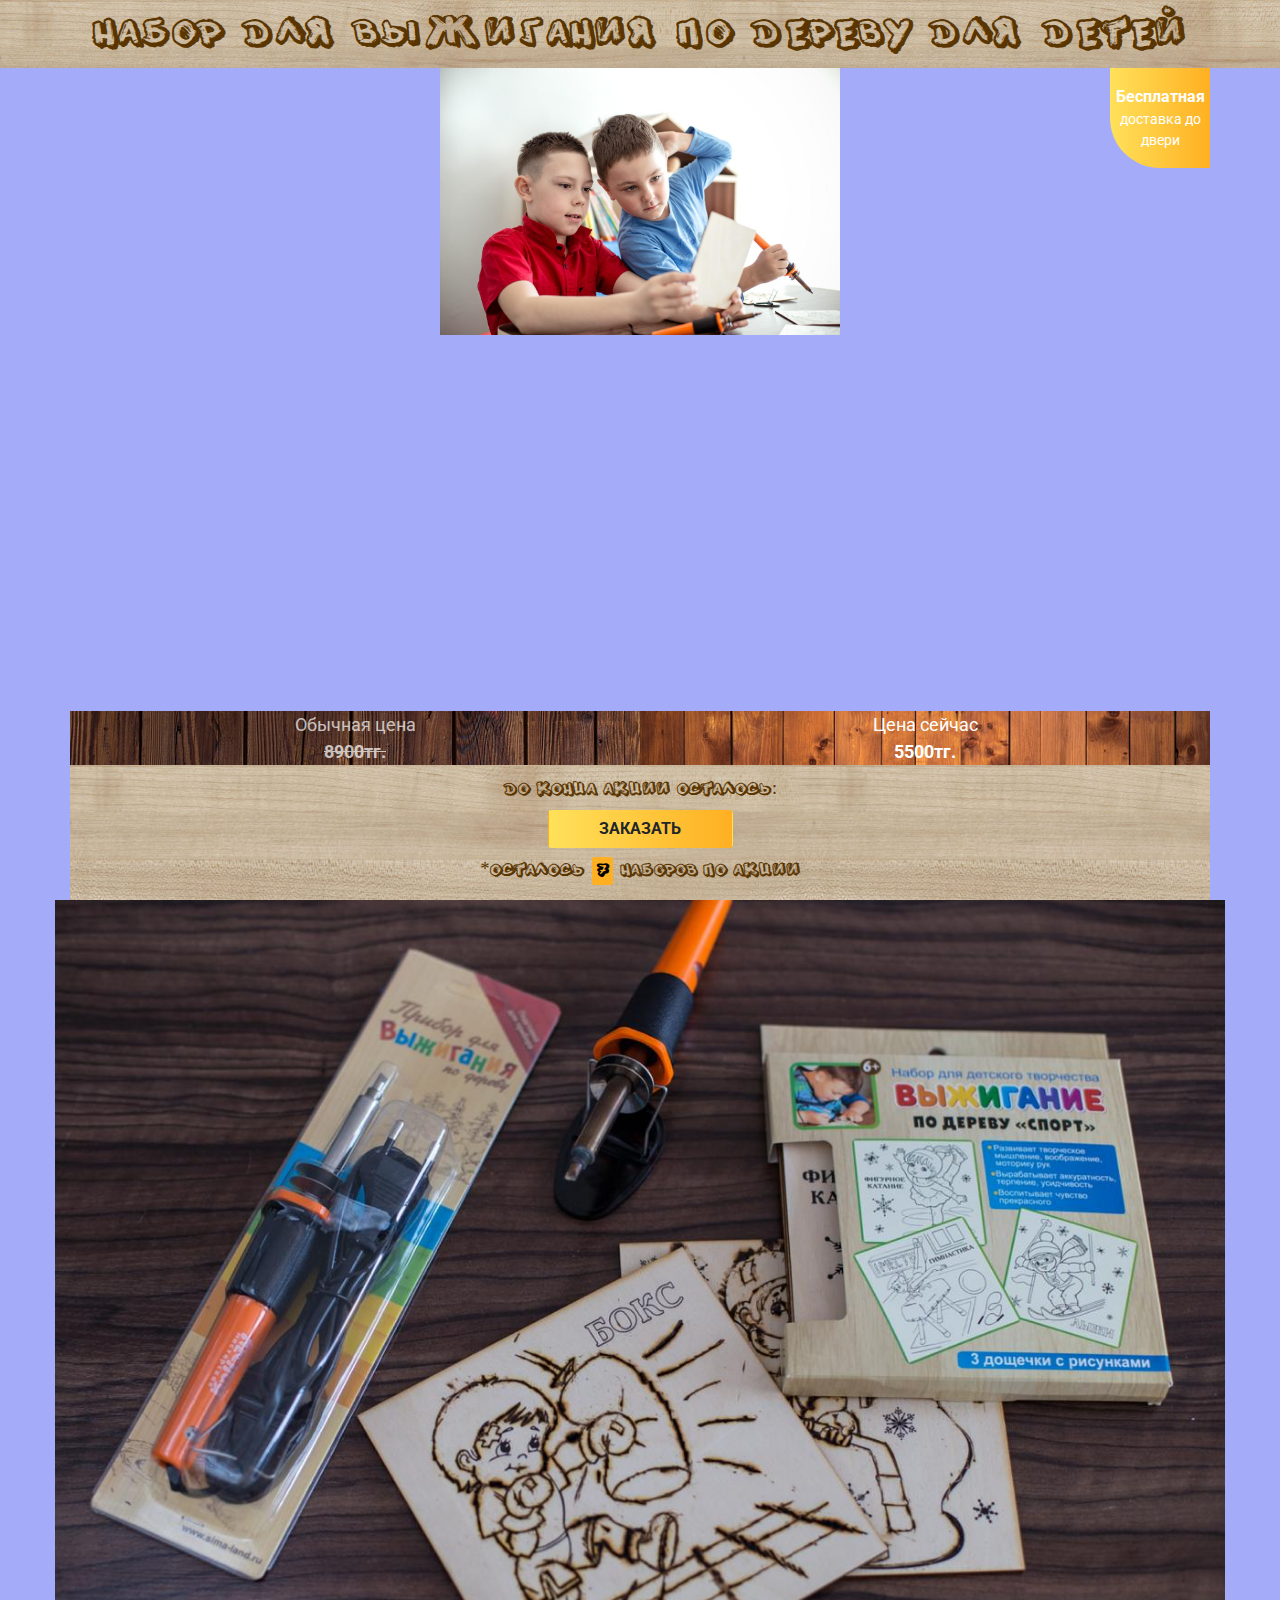
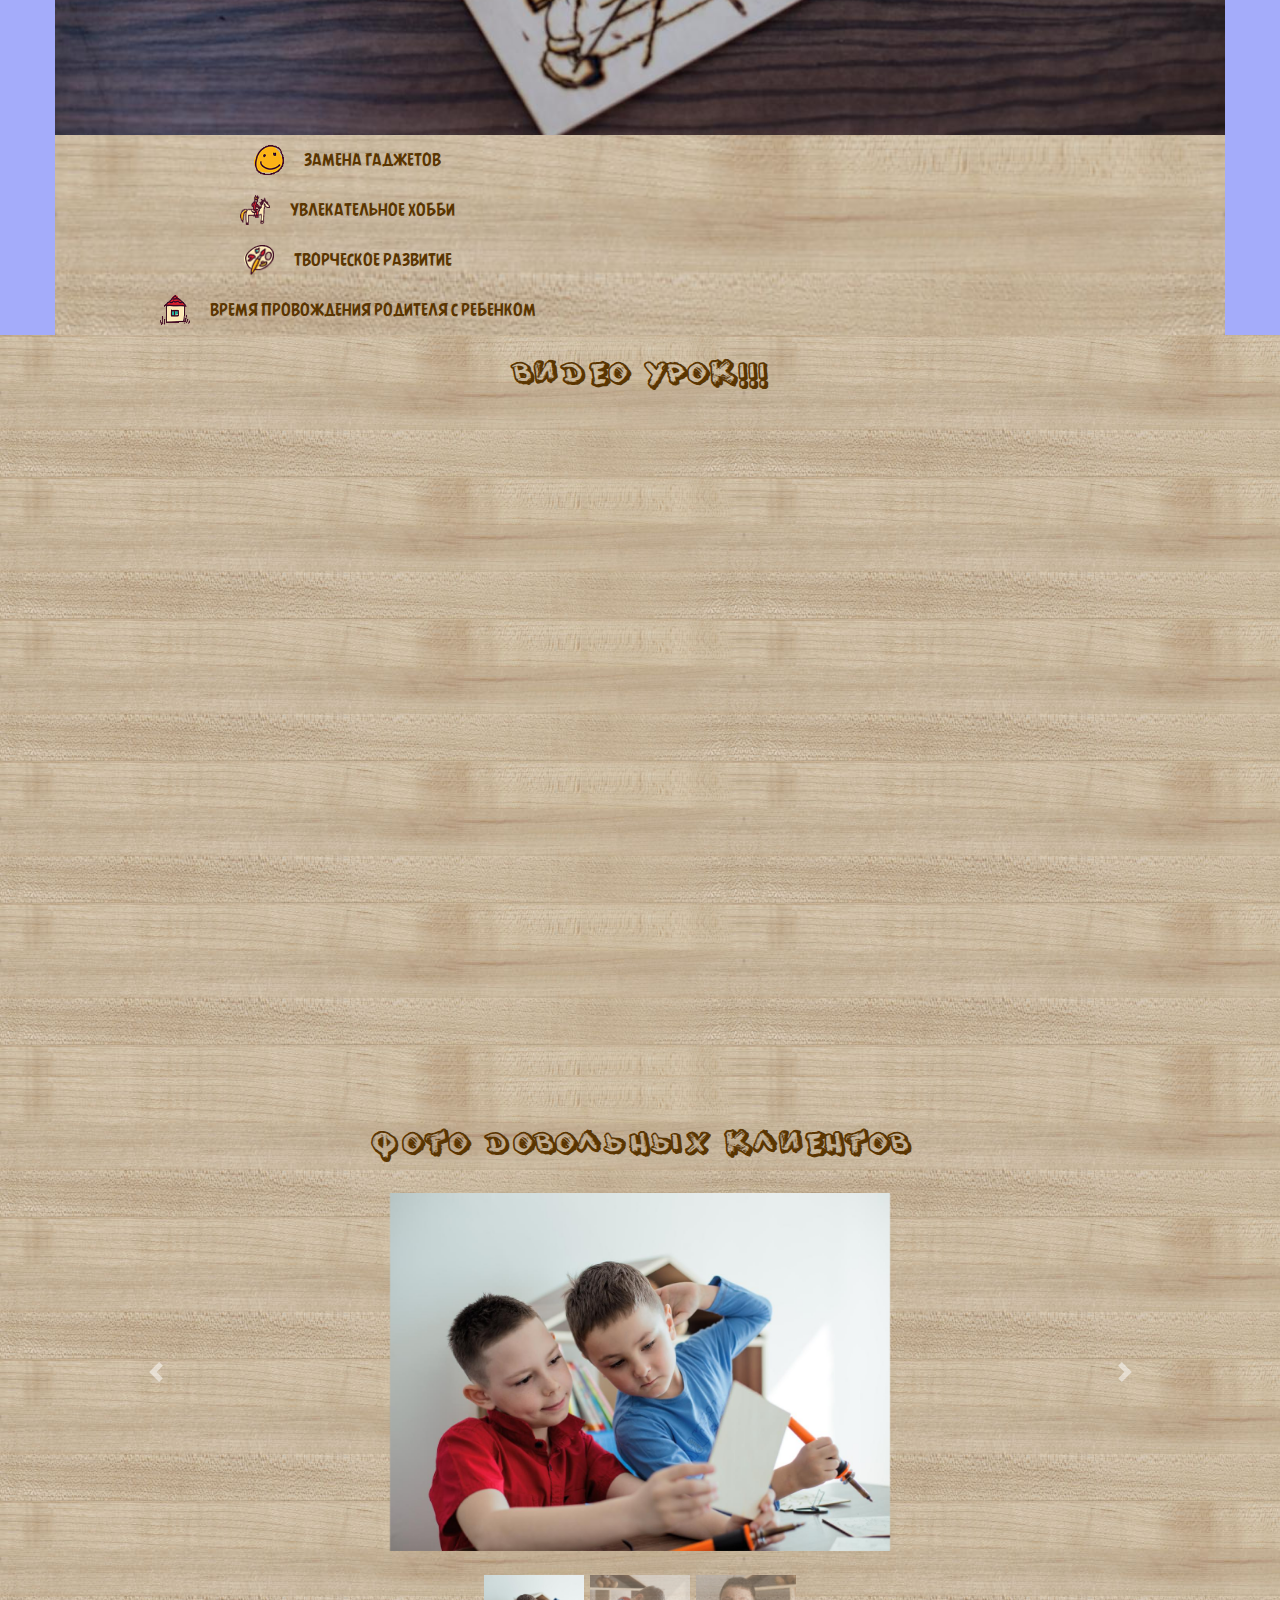
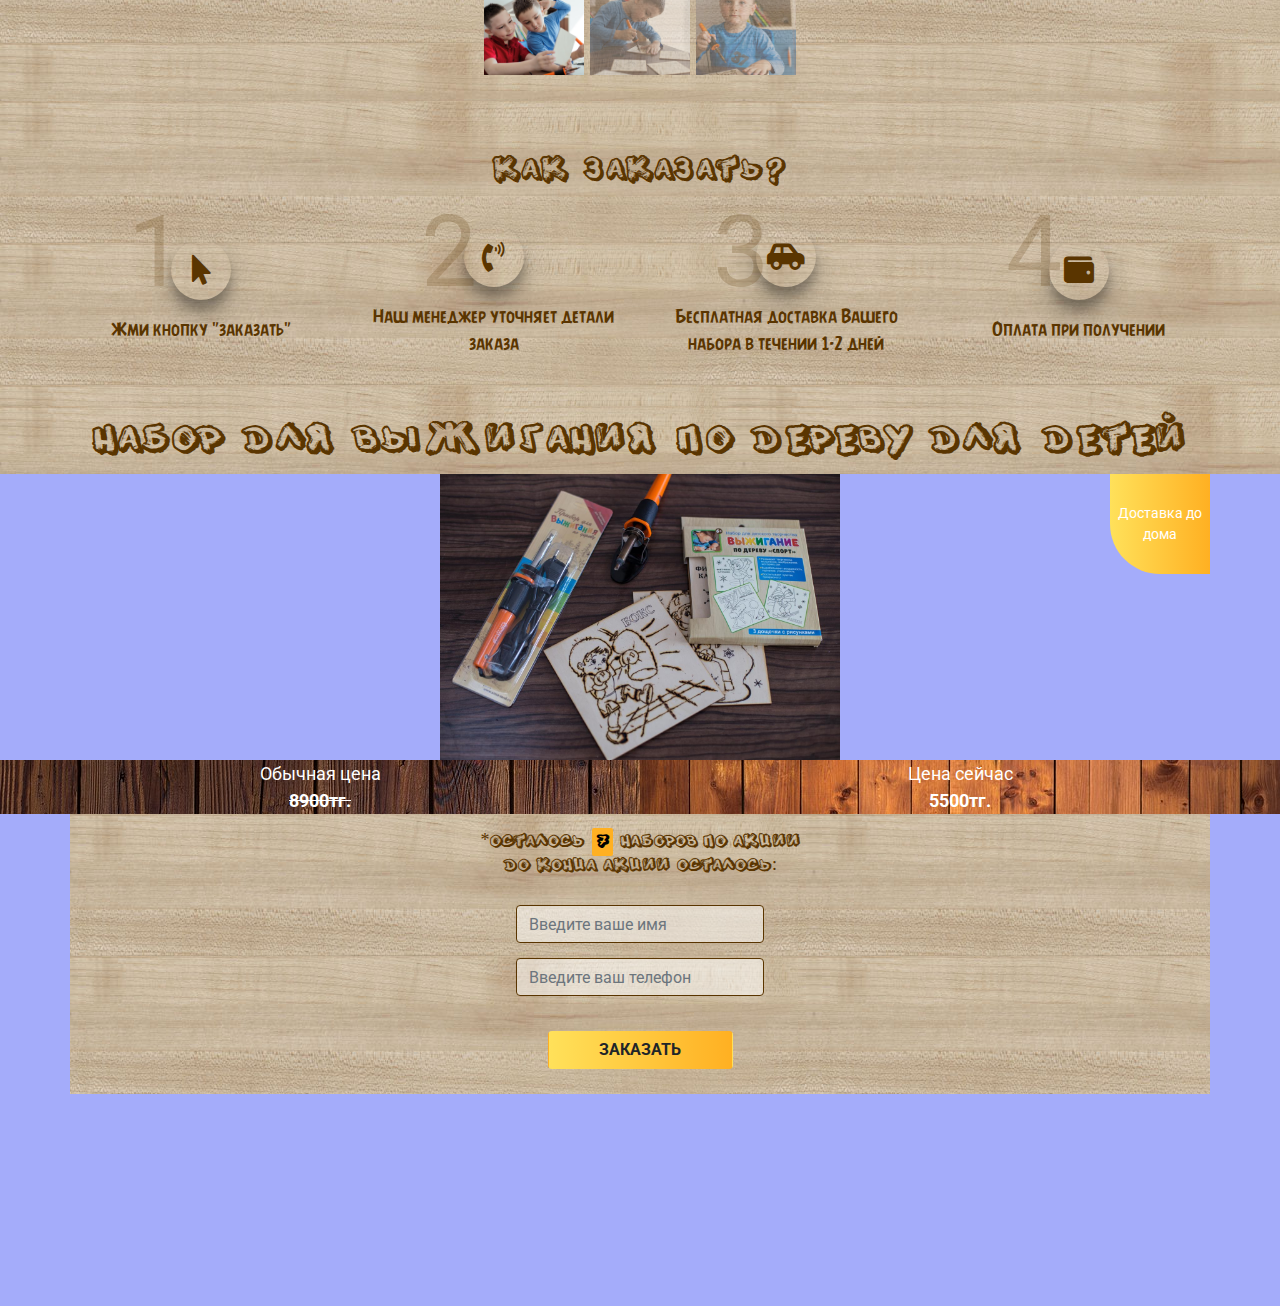
==== index.html @ 4d31683a "Изменил обратно фон" ====
<!DOCTYPE html>
<html lang="ru">
<head>
  <meta charset="UTF-8">
  <meta name="viewport" content="width=device-width, initial-scale=1.0, shrink-to-fit=no">
  <meta http-equiv="X-UA-Compatible" content="ie=edge">
  <link href="https://fonts.googleapis.com/css?family=Roboto:300,400,700" rel="stylesheet">
  <link rel="stylesheet" href="css/main.css">
  <title>Детские игрушки</title>
</head>
<body>

  <header class="header">
    <div class="header__title">
      <div class="container">
        <div class="col-sm-12 text-center">
          <h1>Набор для выжигания по дереву для детей</h1>
        </div>
      </div>
    </div>
    <div class="container">
      <div class="pic">
        <div class="pic__free">
          <p><span>Бесплатная</span> доставка до двери</p>
        </div>
        <img src="img/pic-2.jpg" class="img-fluid" alt="Детский набор">
      </div>
    </div>
    <div class="prices">
      <div class="container">
        <div class="header__benefit">
            <div class="prices__link col-sm-6 text-center prices__link-left">
              <p>Обычная цена</p>
              <p><span><s>8900тг.</s></span></p>
            </div>
            <div class="prices__link col-sm-6 text-center">
              <p>Цена сейчас</p>
              <p><span class="price-now">5500тг.</span></p>
            </div>
        </div>
        <div class="time__content text-center">
          <h3>До конца акции осталось:</h3>
          <div class="row time__block justify-content-center">
            <script src="//megatimer.ru/get/a1a981479dd5ff5a64af9076802deb30.js"></script>
          </div>
          <a href="#" data-value="sell" class="btn col-8 col-lg-2">Заказать</a>
          <p>*осталось <span>7</span> наборов по акции</p>
        </div>
      </div>
    </div>
  </header>
  <section class="benefit">
    <div class="container">
      <div class="row">
        <div class="benefit__title">
          <img src="img/pic-1.jpg" class="img-fluid" alt="Детский набор">
        </div>
        <div class="benefit__bg">
          <div class="col-md-6 col-sm-12 benefit_text benefit_text_1">
            <i><img src="img/benefit-1.png" alt=""></i>
            <p>Замена гаджетов</p>
          </div>
          <div class="col-md-6 col-sm-12 benefit_text benefit_text_2">
            <i><img src="img/benefit-2.png" alt=""></i>
            <p>Увлекательное хобби</p>
          </div>
          <div class="col-md-6 col-sm-12 benefit_text benefit_text_3">
            <i><img src="img/benefit-3.png" alt=""></i>
            <p>Творческое развитие</p>
          </div>
          <div class="col-md-6 col-sm-12 benefit_text benefit_text_4">
            <i><img src="img/benefit-4.png" alt=""></i>
            <p>Время провождения родителя с ребенком</p>
          </div>
        </div>
      </div>
    </div>
  </section>
  <section class="video">
    <div class="video__title">
      <h2>Видео урок!!!</h2>
    </div>
    <div class="container">
      <div class="embed-responsive embed-responsive-16by9">
        <iframe class="embed-responsive-item" src="https://www.youtube.com/embed/i0J6QUHGRAM" frameborder="0" allow="accelerometer; autoplay; encrypted-media; gyroscope; picture-in-picture" allowfullscreen></iframe>
      </div>
    </div>
  </section>
  <section class="slider">
    <div class="slider__title">
      <h2>Фото довольных клиентов</h2>
    </div>
    <div class="container">
      <div id="carouselExampleIndicators" class="carousel slide" data-ride="carousel">
        <ol class="carousel-indicators">
          <li data-target="#carouselExampleIndicators" data-slide-to="0" class="active"></li>
          <li data-target="#carouselExampleIndicators" data-slide-to="1"></li>
          <li data-target="#carouselExampleIndicators" data-slide-to="2"></li>
        </ol>
        <div class="carousel-inner">
          <div class="carousel-item active">
            <img class="d-block" src="img/pic-3.jpg" alt="First slide">
          </div>
          <div class="carousel-item">
            <img class="d-block" src="img/pic-4.jpg" alt="Second slide">
          </div>
          <div class="carousel-item">
            <img class="d-block" src="img/pic-5.jpg" alt="Third slide">
          </div>
        </div>
        <a class="carousel-control-prev" href="#carouselExampleIndicators" role="button" data-slide="prev">
          <span class="carousel-control-prev-icon" aria-hidden="true"></span>
          <span class="sr-only">Previous</span>
        </a>
        <a class="carousel-control-next" href="#carouselExampleIndicators" role="button" data-slide="next">
          <span class="carousel-control-next-icon" aria-hidden="true"></span>
          <span class="sr-only">Next</span>
        </a>
      </div>
    </div>
  </section>

  <section class="detail">
    <div class="container text-center">
      <h2>Как заказать?</h2>
      <div class="row">
        <div class="col-md-3 col-6 detail__content">
          <span>1</span>
          <i class="fas fa-mouse-pointer"></i>
          <p>Жми кнопку "заказать"</p>
        </div>
        <div class="col-md-3 col-6 detail__content">
          <span>2</span>
          <i class="fas fa-phone-volume"></i>
          <p>Наш менеджер уточняет детали заказа</p>
        </div>
        <div class="col-md-3 col-6 detail__content">
          <span>3</span>
          <i class="fas fa-car-side"></i>
          <p>Бесплатная доставка Вашего набора в течении 1-2 дней</p>
        </div>
        <div class="col-md-3 col-6 detail__content">
          <span>4</span>
          <i class="fas fa-wallet"></i>
          <p>Оплата при получении</p>
        </div>
      </div>
    </div>
  </section>
  <header class="header header_middle">
    <div class="header__title">
      <div class="container">
        <div class="col-sm-12 text-center">
          <h1>Набор для выжигания по дереву для детей</h1>
        </div>
      </div>
    </div>
    <div class="container">
      <div class="pic">
        <div class="pic__free">
          <p>Доставка до дома</p>
        </div>
        <img src="img/pic-1.jpg" class="img-fluid" alt="Детский набор">
      </div>
    </div>
    <div class="header__benefit">
        <div class="prices__link col-sm-6 text-center">
          <p>Обычная цена</p>
          <p><span><s>8900тг.</s></span></p>
        </div>
        <div class="prices__link col-sm-6 text-center">
          <p>Цена сейчас</p>
          <p><span>5500тг.</span></p>
        </div>
    </div>
    <div id="sell" class="container">
      <div class="time__content text-center">
        <p>*осталось <span>7</span> наборов по акции</p>
        <h3>До конца акции осталось:</h3>
        <div class="row time__block justify-content-center">
          <script src="//megatimer.ru/get/a1a981479dd5ff5a64af9076802deb30.js"></script>
        </div>
        <form>
          <div class="form">
            <div class="col-md-3">
              <input type="text" class="form-control" placeholder="Введите ваше имя">
            </div>
            <div class="col-md-3">
              <input type="phone" class="form-control" placeholder="Введите ваш телефон">
            </div>
          </div>
        </form>
        <a href="#" class="btn col-8 col-lg-2">Заказать</a>
      </div>
    </div>
  </header>

<script src="js/jquery.min.js"></script>
<script src="js/bootstrap.min.js"></script>
<script src="js/myjs.js"></script>
<script src="js/animate.js"></script>
</body>
</html>
---- css/main.css ----
.fa,
.fas,
.far,
.fal,
.fab {
  -moz-osx-font-smoothing: grayscale;
  -webkit-font-smoothing: antialiased;
  display: inline-block;
  font-style: normal;
  font-variant: normal;
  text-rendering: auto;
  line-height: 1; }

.fa-lg {
  font-size: 1.33333em;
  line-height: 0.75em;
  vertical-align: -.0667em; }

.fa-xs {
  font-size: .75em; }

.fa-sm {
  font-size: .875em; }

.fa-1x {
  font-size: 1em; }

.fa-2x {
  font-size: 2em; }

.fa-3x {
  font-size: 3em; }

.fa-4x {
  font-size: 4em; }

.fa-5x {
  font-size: 5em; }

.fa-6x {
  font-size: 6em; }

.fa-7x {
  font-size: 7em; }

.fa-8x {
  font-size: 8em; }

.fa-9x {
  font-size: 9em; }

.fa-10x {
  font-size: 10em; }

.fa-fw {
  text-align: center;
  width: 1.25em; }

.fa-ul {
  list-style-type: none;
  margin-left: 2.5em;
  padding-left: 0; }
  .fa-ul > li {
    position: relative; }

.fa-li {
  left: -2em;
  position: absolute;
  text-align: center;
  width: 2em;
  line-height: inherit; }

.fa-border {
  border: solid 0.08em #eee;
  border-radius: .1em;
  padding: .2em .25em .15em; }

.fa-pull-left {
  float: left; }

.fa-pull-right {
  float: right; }

.fa.fa-pull-left,
.fas.fa-pull-left,
.far.fa-pull-left,
.fal.fa-pull-left,
.fab.fa-pull-left {
  margin-right: .3em; }

.fa.fa-pull-right,
.fas.fa-pull-right,
.far.fa-pull-right,
.fal.fa-pull-right,
.fab.fa-pull-right {
  margin-left: .3em; }

.fa-spin {
  -webkit-animation: fa-spin 2s infinite linear;
  animation: fa-spin 2s infinite linear; }

.fa-pulse {
  -webkit-animation: fa-spin 1s infinite steps(8);
  animation: fa-spin 1s infinite steps(8); }

@-webkit-keyframes fa-spin {
  0% {
    -webkit-transform: rotate(0deg);
    transform: rotate(0deg); }
  100% {
    -webkit-transform: rotate(360deg);
    transform: rotate(360deg); } }

@keyframes fa-spin {
  0% {
    -webkit-transform: rotate(0deg);
    transform: rotate(0deg); }
  100% {
    -webkit-transform: rotate(360deg);
    transform: rotate(360deg); } }

.fa-rotate-90 {
  -ms-filter: "progid:DXImageTransform.Microsoft.BasicImage(rotation=1)";
  -webkit-transform: rotate(90deg);
  -ms-transform: rotate(90deg);
  transform: rotate(90deg); }

.fa-rotate-180 {
  -ms-filter: "progid:DXImageTransform.Microsoft.BasicImage(rotation=2)";
  -webkit-transform: rotate(180deg);
  -ms-transform: rotate(180deg);
  transform: rotate(180deg); }

.fa-rotate-270 {
  -ms-filter: "progid:DXImageTransform.Microsoft.BasicImage(rotation=3)";
  -webkit-transform: rotate(270deg);
  -ms-transform: rotate(270deg);
  transform: rotate(270deg); }

.fa-flip-horizontal {
  -ms-filter: "progid:DXImageTransform.Microsoft.BasicImage(rotation=0, mirror=1)";
  -webkit-transform: scale(-1, 1);
  -ms-transform: scale(-1, 1);
  transform: scale(-1, 1); }

.fa-flip-vertical {
  -ms-filter: "progid:DXImageTransform.Microsoft.BasicImage(rotation=2, mirror=1)";
  -webkit-transform: scale(1, -1);
  -ms-transform: scale(1, -1);
  transform: scale(1, -1); }

.fa-flip-horizontal.fa-flip-vertical {
  -ms-filter: "progid:DXImageTransform.Microsoft.BasicImage(rotation=2, mirror=1)";
  -webkit-transform: scale(-1, -1);
  -ms-transform: scale(-1, -1);
  transform: scale(-1, -1); }

:root .fa-rotate-90,
:root .fa-rotate-180,
:root .fa-rotate-270,
:root .fa-flip-horizontal,
:root .fa-flip-vertical {
  -webkit-filter: none;
  filter: none; }

.fa-stack {
  display: inline-block;
  height: 2em;
  line-height: 2em;
  position: relative;
  vertical-align: middle;
  width: 2.5em; }

.fa-stack-1x,
.fa-stack-2x {
  left: 0;
  position: absolute;
  text-align: center;
  width: 100%; }

.fa-stack-1x {
  line-height: inherit; }

.fa-stack-2x {
  font-size: 2em; }

.fa-inverse {
  color: #fff; }

/* Font Awesome uses the Unicode Private Use Area (PUA) to ensure screen
readers do not read off random characters that represent icons */
.fa-500px:before {
  content: "\f26e"; }

.fa-accessible-icon:before {
  content: "\f368"; }

.fa-accusoft:before {
  content: "\f369"; }

.fa-acquisitions-incorporated:before {
  content: "\f6af"; }

.fa-ad:before {
  content: "\f641"; }

.fa-address-book:before {
  content: "\f2b9"; }

.fa-address-card:before {
  content: "\f2bb"; }

.fa-adjust:before {
  content: "\f042"; }

.fa-adn:before {
  content: "\f170"; }

.fa-adobe:before {
  content: "\f778"; }

.fa-adversal:before {
  content: "\f36a"; }

.fa-affiliatetheme:before {
  content: "\f36b"; }

.fa-air-freshener:before {
  content: "\f5d0"; }

.fa-algolia:before {
  content: "\f36c"; }

.fa-align-center:before {
  content: "\f037"; }

.fa-align-justify:before {
  content: "\f039"; }

.fa-align-left:before {
  content: "\f036"; }

.fa-align-right:before {
  content: "\f038"; }

.fa-alipay:before {
  content: "\f642"; }

.fa-allergies:before {
  content: "\f461"; }

.fa-amazon:before {
  content: "\f270"; }

.fa-amazon-pay:before {
  content: "\f42c"; }

.fa-ambulance:before {
  content: "\f0f9"; }

.fa-american-sign-language-interpreting:before {
  content: "\f2a3"; }

.fa-amilia:before {
  content: "\f36d"; }

.fa-anchor:before {
  content: "\f13d"; }

.fa-android:before {
  content: "\f17b"; }

.fa-angellist:before {
  content: "\f209"; }

.fa-angle-double-down:before {
  content: "\f103"; }

.fa-angle-double-left:before {
  content: "\f100"; }

.fa-angle-double-right:before {
  content: "\f101"; }

.fa-angle-double-up:before {
  content: "\f102"; }

.fa-angle-down:before {
  content: "\f107"; }

.fa-angle-left:before {
  content: "\f104"; }

.fa-angle-right:before {
  content: "\f105"; }

.fa-angle-up:before {
  content: "\f106"; }

.fa-angry:before {
  content: "\f556"; }

.fa-angrycreative:before {
  content: "\f36e"; }

.fa-angular:before {
  content: "\f420"; }

.fa-ankh:before {
  content: "\f644"; }

.fa-app-store:before {
  content: "\f36f"; }

.fa-app-store-ios:before {
  content: "\f370"; }

.fa-apper:before {
  content: "\f371"; }

.fa-apple:before {
  content: "\f179"; }

.fa-apple-alt:before {
  content: "\f5d1"; }

.fa-apple-pay:before {
  content: "\f415"; }

.fa-archive:before {
  content: "\f187"; }

.fa-archway:before {
  content: "\f557"; }

.fa-arrow-alt-circle-down:before {
  content: "\f358"; }

.fa-arrow-alt-circle-left:before {
  content: "\f359"; }

.fa-arrow-alt-circle-right:before {
  content: "\f35a"; }

.fa-arrow-alt-circle-up:before {
  content: "\f35b"; }

.fa-arrow-circle-down:before {
  content: "\f0ab"; }

.fa-arrow-circle-left:before {
  content: "\f0a8"; }

.fa-arrow-circle-right:before {
  content: "\f0a9"; }

.fa-arrow-circle-up:before {
  content: "\f0aa"; }

.fa-arrow-down:before {
  content: "\f063"; }

.fa-arrow-left:before {
  content: "\f060"; }

.fa-arrow-right:before {
  content: "\f061"; }

.fa-arrow-up:before {
  content: "\f062"; }

.fa-arrows-alt:before {
  content: "\f0b2"; }

.fa-arrows-alt-h:before {
  content: "\f337"; }

.fa-arrows-alt-v:before {
  content: "\f338"; }

.fa-artstation:before {
  content: "\f77a"; }

.fa-assistive-listening-systems:before {
  content: "\f2a2"; }

.fa-asterisk:before {
  content: "\f069"; }

.fa-asymmetrik:before {
  content: "\f372"; }

.fa-at:before {
  content: "\f1fa"; }

.fa-atlas:before {
  content: "\f558"; }

.fa-atlassian:before {
  content: "\f77b"; }

.fa-atom:before {
  content: "\f5d2"; }

.fa-audible:before {
  content: "\f373"; }

.fa-audio-description:before {
  content: "\f29e"; }

.fa-autoprefixer:before {
  content: "\f41c"; }

.fa-avianex:before {
  content: "\f374"; }

.fa-aviato:before {
  content: "\f421"; }

.fa-award:before {
  content: "\f559"; }

.fa-aws:before {
  content: "\f375"; }

.fa-baby:before {
  content: "\f77c"; }

.fa-baby-carriage:before {
  content: "\f77d"; }

.fa-backspace:before {
  content: "\f55a"; }

.fa-backward:before {
  content: "\f04a"; }

.fa-balance-scale:before {
  content: "\f24e"; }

.fa-ban:before {
  content: "\f05e"; }

.fa-band-aid:before {
  content: "\f462"; }

.fa-bandcamp:before {
  content: "\f2d5"; }

.fa-barcode:before {
  content: "\f02a"; }

.fa-bars:before {
  content: "\f0c9"; }

.fa-baseball-ball:before {
  content: "\f433"; }

.fa-basketball-ball:before {
  content: "\f434"; }

.fa-bath:before {
  content: "\f2cd"; }

.fa-battery-empty:before {
  content: "\f244"; }

.fa-battery-full:before {
  content: "\f240"; }

.fa-battery-half:before {
  content: "\f242"; }

.fa-battery-quarter:before {
  content: "\f243"; }

.fa-battery-three-quarters:before {
  content: "\f241"; }

.fa-bed:before {
  content: "\f236"; }

.fa-beer:before {
  content: "\f0fc"; }

.fa-behance:before {
  content: "\f1b4"; }

.fa-behance-square:before {
  content: "\f1b5"; }

.fa-bell:before {
  content: "\f0f3"; }

.fa-bell-slash:before {
  content: "\f1f6"; }

.fa-bezier-curve:before {
  content: "\f55b"; }

.fa-bible:before {
  content: "\f647"; }

.fa-bicycle:before {
  content: "\f206"; }

.fa-bimobject:before {
  content: "\f378"; }

.fa-binoculars:before {
  content: "\f1e5"; }

.fa-biohazard:before {
  content: "\f780"; }

.fa-birthday-cake:before {
  content: "\f1fd"; }

.fa-bitbucket:before {
  content: "\f171"; }

.fa-bitcoin:before {
  content: "\f379"; }

.fa-bity:before {
  content: "\f37a"; }

.fa-black-tie:before {
  content: "\f27e"; }

.fa-blackberry:before {
  content: "\f37b"; }

.fa-blender:before {
  content: "\f517"; }

.fa-blender-phone:before {
  content: "\f6b6"; }

.fa-blind:before {
  content: "\f29d"; }

.fa-blog:before {
  content: "\f781"; }

.fa-blogger:before {
  content: "\f37c"; }

.fa-blogger-b:before {
  content: "\f37d"; }

.fa-bluetooth:before {
  content: "\f293"; }

.fa-bluetooth-b:before {
  content: "\f294"; }

.fa-bold:before {
  content: "\f032"; }

.fa-bolt:before {
  content: "\f0e7"; }

.fa-bomb:before {
  content: "\f1e2"; }

.fa-bone:before {
  content: "\f5d7"; }

.fa-bong:before {
  content: "\f55c"; }

.fa-book:before {
  content: "\f02d"; }

.fa-book-dead:before {
  content: "\f6b7"; }

.fa-book-open:before {
  content: "\f518"; }

.fa-book-reader:before {
  content: "\f5da"; }

.fa-bookmark:before {
  content: "\f02e"; }

.fa-bowling-ball:before {
  content: "\f436"; }

.fa-box:before {
  content: "\f466"; }

.fa-box-open:before {
  content: "\f49e"; }

.fa-boxes:before {
  content: "\f468"; }

.fa-braille:before {
  content: "\f2a1"; }

.fa-brain:before {
  content: "\f5dc"; }

.fa-briefcase:before {
  content: "\f0b1"; }

.fa-briefcase-medical:before {
  content: "\f469"; }

.fa-broadcast-tower:before {
  content: "\f519"; }

.fa-broom:before {
  content: "\f51a"; }

.fa-brush:before {
  content: "\f55d"; }

.fa-btc:before {
  content: "\f15a"; }

.fa-bug:before {
  content: "\f188"; }

.fa-building:before {
  content: "\f1ad"; }

.fa-bullhorn:before {
  content: "\f0a1"; }

.fa-bullseye:before {
  content: "\f140"; }

.fa-burn:before {
  content: "\f46a"; }

.fa-buromobelexperte:before {
  content: "\f37f"; }

.fa-bus:before {
  content: "\f207"; }

.fa-bus-alt:before {
  content: "\f55e"; }

.fa-business-time:before {
  content: "\f64a"; }

.fa-buysellads:before {
  content: "\f20d"; }

.fa-calculator:before {
  content: "\f1ec"; }

.fa-calendar:before {
  content: "\f133"; }

.fa-calendar-alt:before {
  content: "\f073"; }

.fa-calendar-check:before {
  content: "\f274"; }

.fa-calendar-day:before {
  content: "\f783"; }

.fa-calendar-minus:before {
  content: "\f272"; }

.fa-calendar-plus:before {
  content: "\f271"; }

.fa-calendar-times:before {
  content: "\f273"; }

.fa-calendar-week:before {
  content: "\f784"; }

.fa-camera:before {
  content: "\f030"; }

.fa-camera-retro:before {
  content: "\f083"; }

.fa-campground:before {
  content: "\f6bb"; }

.fa-canadian-maple-leaf:before {
  content: "\f785"; }

.fa-candy-cane:before {
  content: "\f786"; }

.fa-cannabis:before {
  content: "\f55f"; }

.fa-capsules:before {
  content: "\f46b"; }

.fa-car:before {
  content: "\f1b9"; }

.fa-car-alt:before {
  content: "\f5de"; }

.fa-car-battery:before {
  content: "\f5df"; }

.fa-car-crash:before {
  content: "\f5e1"; }

.fa-car-side:before {
  content: "\f5e4"; }

.fa-caret-down:before {
  content: "\f0d7"; }

.fa-caret-left:before {
  content: "\f0d9"; }

.fa-caret-right:before {
  content: "\f0da"; }

.fa-caret-square-down:before {
  content: "\f150"; }

.fa-caret-square-left:before {
  content: "\f191"; }

.fa-caret-square-right:before {
  content: "\f152"; }

.fa-caret-square-up:before {
  content: "\f151"; }

.fa-caret-up:before {
  content: "\f0d8"; }

.fa-carrot:before {
  content: "\f787"; }

.fa-cart-arrow-down:before {
  content: "\f218"; }

.fa-cart-plus:before {
  content: "\f217"; }

.fa-cash-register:before {
  content: "\f788"; }

.fa-cat:before {
  content: "\f6be"; }

.fa-cc-amazon-pay:before {
  content: "\f42d"; }

.fa-cc-amex:before {
  content: "\f1f3"; }

.fa-cc-apple-pay:before {
  content: "\f416"; }

.fa-cc-diners-club:before {
  content: "\f24c"; }

.fa-cc-discover:before {
  content: "\f1f2"; }

.fa-cc-jcb:before {
  content: "\f24b"; }

.fa-cc-mastercard:before {
  content: "\f1f1"; }

.fa-cc-paypal:before {
  content: "\f1f4"; }

.fa-cc-stripe:before {
  content: "\f1f5"; }

.fa-cc-visa:before {
  content: "\f1f0"; }

.fa-centercode:before {
  content: "\f380"; }

.fa-centos:before {
  content: "\f789"; }

.fa-certificate:before {
  content: "\f0a3"; }

.fa-chair:before {
  content: "\f6c0"; }

.fa-chalkboard:before {
  content: "\f51b"; }

.fa-chalkboard-teacher:before {
  content: "\f51c"; }

.fa-charging-station:before {
  content: "\f5e7"; }

.fa-chart-area:before {
  content: "\f1fe"; }

.fa-chart-bar:before {
  content: "\f080"; }

.fa-chart-line:before {
  content: "\f201"; }

.fa-chart-pie:before {
  content: "\f200"; }

.fa-check:before {
  content: "\f00c"; }

.fa-check-circle:before {
  content: "\f058"; }

.fa-check-double:before {
  content: "\f560"; }

.fa-check-square:before {
  content: "\f14a"; }

.fa-chess:before {
  content: "\f439"; }

.fa-chess-bishop:before {
  content: "\f43a"; }

.fa-chess-board:before {
  content: "\f43c"; }

.fa-chess-king:before {
  content: "\f43f"; }

.fa-chess-knight:before {
  content: "\f441"; }

.fa-chess-pawn:before {
  content: "\f443"; }

.fa-chess-queen:before {
  content: "\f445"; }

.fa-chess-rook:before {
  content: "\f447"; }

.fa-chevron-circle-down:before {
  content: "\f13a"; }

.fa-chevron-circle-left:before {
  content: "\f137"; }

.fa-chevron-circle-right:before {
  content: "\f138"; }

.fa-chevron-circle-up:before {
  content: "\f139"; }

.fa-chevron-down:before {
  content: "\f078"; }

.fa-chevron-left:before {
  content: "\f053"; }

.fa-chevron-right:before {
  content: "\f054"; }

.fa-chevron-up:before {
  content: "\f077"; }

.fa-child:before {
  content: "\f1ae"; }

.fa-chrome:before {
  content: "\f268"; }

.fa-church:before {
  content: "\f51d"; }

.fa-circle:before {
  content: "\f111"; }

.fa-circle-notch:before {
  content: "\f1ce"; }

.fa-city:before {
  content: "\f64f"; }

.fa-clipboard:before {
  content: "\f328"; }

.fa-clipboard-check:before {
  content: "\f46c"; }

.fa-clipboard-list:before {
  content: "\f46d"; }

.fa-clock:before {
  content: "\f017"; }

.fa-clone:before {
  content: "\f24d"; }

.fa-closed-captioning:before {
  content: "\f20a"; }

.fa-cloud:before {
  content: "\f0c2"; }

.fa-cloud-download-alt:before {
  content: "\f381"; }

.fa-cloud-meatball:before {
  content: "\f73b"; }

.fa-cloud-moon:before {
  content: "\f6c3"; }

.fa-cloud-moon-rain:before {
  content: "\f73c"; }

.fa-cloud-rain:before {
  content: "\f73d"; }

.fa-cloud-showers-heavy:before {
  content: "\f740"; }

.fa-cloud-sun:before {
  content: "\f6c4"; }

.fa-cloud-sun-rain:before {
  content: "\f743"; }

.fa-cloud-upload-alt:before {
  content: "\f382"; }

.fa-cloudscale:before {
  content: "\f383"; }

.fa-cloudsmith:before {
  content: "\f384"; }

.fa-cloudversify:before {
  content: "\f385"; }

.fa-cocktail:before {
  content: "\f561"; }

.fa-code:before {
  content: "\f121"; }

.fa-code-branch:before {
  content: "\f126"; }

.fa-codepen:before {
  content: "\f1cb"; }

.fa-codiepie:before {
  content: "\f284"; }

.fa-coffee:before {
  content: "\f0f4"; }

.fa-cog:before {
  content: "\f013"; }

.fa-cogs:before {
  content: "\f085"; }

.fa-coins:before {
  content: "\f51e"; }

.fa-columns:before {
  content: "\f0db"; }

.fa-comment:before {
  content: "\f075"; }

.fa-comment-alt:before {
  content: "\f27a"; }

.fa-comment-dollar:before {
  content: "\f651"; }

.fa-comment-dots:before {
  content: "\f4ad"; }

.fa-comment-slash:before {
  content: "\f4b3"; }

.fa-comments:before {
  content: "\f086"; }

.fa-comments-dollar:before {
  content: "\f653"; }

.fa-compact-disc:before {
  content: "\f51f"; }

.fa-compass:before {
  content: "\f14e"; }

.fa-compress:before {
  content: "\f066"; }

.fa-compress-arrows-alt:before {
  content: "\f78c"; }

.fa-concierge-bell:before {
  content: "\f562"; }

.fa-confluence:before {
  content: "\f78d"; }

.fa-connectdevelop:before {
  content: "\f20e"; }

.fa-contao:before {
  content: "\f26d"; }

.fa-cookie:before {
  content: "\f563"; }

.fa-cookie-bite:before {
  content: "\f564"; }

.fa-copy:before {
  content: "\f0c5"; }

.fa-copyright:before {
  content: "\f1f9"; }

.fa-couch:before {
  content: "\f4b8"; }

.fa-cpanel:before {
  content: "\f388"; }

.fa-creative-commons:before {
  content: "\f25e"; }

.fa-creative-commons-by:before {
  content: "\f4e7"; }

.fa-creative-commons-nc:before {
  content: "\f4e8"; }

.fa-creative-commons-nc-eu:before {
  content: "\f4e9"; }

.fa-creative-commons-nc-jp:before {
  content: "\f4ea"; }

.fa-creative-commons-nd:before {
  content: "\f4eb"; }

.fa-creative-commons-pd:before {
  content: "\f4ec"; }

.fa-creative-commons-pd-alt:before {
  content: "\f4ed"; }

.fa-creative-commons-remix:before {
  content: "\f4ee"; }

.fa-creative-commons-sa:before {
  content: "\f4ef"; }

.fa-creative-commons-sampling:before {
  content: "\f4f0"; }

.fa-creative-commons-sampling-plus:before {
  content: "\f4f1"; }

.fa-creative-commons-share:before {
  content: "\f4f2"; }

.fa-creative-commons-zero:before {
  content: "\f4f3"; }

.fa-credit-card:before {
  content: "\f09d"; }

.fa-critical-role:before {
  content: "\f6c9"; }

.fa-crop:before {
  content: "\f125"; }

.fa-crop-alt:before {
  content: "\f565"; }

.fa-cross:before {
  content: "\f654"; }

.fa-crosshairs:before {
  content: "\f05b"; }

.fa-crow:before {
  content: "\f520"; }

.fa-crown:before {
  content: "\f521"; }

.fa-css3:before {
  content: "\f13c"; }

.fa-css3-alt:before {
  content: "\f38b"; }

.fa-cube:before {
  content: "\f1b2"; }

.fa-cubes:before {
  content: "\f1b3"; }

.fa-cut:before {
  content: "\f0c4"; }

.fa-cuttlefish:before {
  content: "\f38c"; }

.fa-d-and-d:before {
  content: "\f38d"; }

.fa-d-and-d-beyond:before {
  content: "\f6ca"; }

.fa-dashcube:before {
  content: "\f210"; }

.fa-database:before {
  content: "\f1c0"; }

.fa-deaf:before {
  content: "\f2a4"; }

.fa-delicious:before {
  content: "\f1a5"; }

.fa-democrat:before {
  content: "\f747"; }

.fa-deploydog:before {
  content: "\f38e"; }

.fa-deskpro:before {
  content: "\f38f"; }

.fa-desktop:before {
  content: "\f108"; }

.fa-dev:before {
  content: "\f6cc"; }

.fa-deviantart:before {
  content: "\f1bd"; }

.fa-dharmachakra:before {
  content: "\f655"; }

.fa-dhl:before {
  content: "\f790"; }

.fa-diagnoses:before {
  content: "\f470"; }

.fa-diaspora:before {
  content: "\f791"; }

.fa-dice:before {
  content: "\f522"; }

.fa-dice-d20:before {
  content: "\f6cf"; }

.fa-dice-d6:before {
  content: "\f6d1"; }

.fa-dice-five:before {
  content: "\f523"; }

.fa-dice-four:before {
  content: "\f524"; }

.fa-dice-one:before {
  content: "\f525"; }

.fa-dice-six:before {
  content: "\f526"; }

.fa-dice-three:before {
  content: "\f527"; }

.fa-dice-two:before {
  content: "\f528"; }

.fa-digg:before {
  content: "\f1a6"; }

.fa-digital-ocean:before {
  content: "\f391"; }

.fa-digital-tachograph:before {
  content: "\f566"; }

.fa-directions:before {
  content: "\f5eb"; }

.fa-discord:before {
  content: "\f392"; }

.fa-discourse:before {
  content: "\f393"; }

.fa-divide:before {
  content: "\f529"; }

.fa-dizzy:before {
  content: "\f567"; }

.fa-dna:before {
  content: "\f471"; }

.fa-dochub:before {
  content: "\f394"; }

.fa-docker:before {
  content: "\f395"; }

.fa-dog:before {
  content: "\f6d3"; }

.fa-dollar-sign:before {
  content: "\f155"; }

.fa-dolly:before {
  content: "\f472"; }

.fa-dolly-flatbed:before {
  content: "\f474"; }

.fa-donate:before {
  content: "\f4b9"; }

.fa-door-closed:before {
  content: "\f52a"; }

.fa-door-open:before {
  content: "\f52b"; }

.fa-dot-circle:before {
  content: "\f192"; }

.fa-dove:before {
  content: "\f4ba"; }

.fa-download:before {
  content: "\f019"; }

.fa-draft2digital:before {
  content: "\f396"; }

.fa-drafting-compass:before {
  content: "\f568"; }

.fa-dragon:before {
  content: "\f6d5"; }

.fa-draw-polygon:before {
  content: "\f5ee"; }

.fa-dribbble:before {
  content: "\f17d"; }

.fa-dribbble-square:before {
  content: "\f397"; }

.fa-dropbox:before {
  content: "\f16b"; }

.fa-drum:before {
  content: "\f569"; }

.fa-drum-steelpan:before {
  content: "\f56a"; }

.fa-drumstick-bite:before {
  content: "\f6d7"; }

.fa-drupal:before {
  content: "\f1a9"; }

.fa-dumbbell:before {
  content: "\f44b"; }

.fa-dumpster:before {
  content: "\f793"; }

.fa-dumpster-fire:before {
  content: "\f794"; }

.fa-dungeon:before {
  content: "\f6d9"; }

.fa-dyalog:before {
  content: "\f399"; }

.fa-earlybirds:before {
  content: "\f39a"; }

.fa-ebay:before {
  content: "\f4f4"; }

.fa-edge:before {
  content: "\f282"; }

.fa-edit:before {
  content: "\f044"; }

.fa-eject:before {
  content: "\f052"; }

.fa-elementor:before {
  content: "\f430"; }

.fa-ellipsis-h:before {
  content: "\f141"; }

.fa-ellipsis-v:before {
  content: "\f142"; }

.fa-ello:before {
  content: "\f5f1"; }

.fa-ember:before {
  content: "\f423"; }

.fa-empire:before {
  content: "\f1d1"; }

.fa-envelope:before {
  content: "\f0e0"; }

.fa-envelope-open:before {
  content: "\f2b6"; }

.fa-envelope-open-text:before {
  content: "\f658"; }

.fa-envelope-square:before {
  content: "\f199"; }

.fa-envira:before {
  content: "\f299"; }

.fa-equals:before {
  content: "\f52c"; }

.fa-eraser:before {
  content: "\f12d"; }

.fa-erlang:before {
  content: "\f39d"; }

.fa-ethereum:before {
  content: "\f42e"; }

.fa-ethernet:before {
  content: "\f796"; }

.fa-etsy:before {
  content: "\f2d7"; }

.fa-euro-sign:before {
  content: "\f153"; }

.fa-exchange-alt:before {
  content: "\f362"; }

.fa-exclamation:before {
  content: "\f12a"; }

.fa-exclamation-circle:before {
  content: "\f06a"; }

.fa-exclamation-triangle:before {
  content: "\f071"; }

.fa-expand:before {
  content: "\f065"; }

.fa-expand-arrows-alt:before {
  content: "\f31e"; }

.fa-expeditedssl:before {
  content: "\f23e"; }

.fa-external-link-alt:before {
  content: "\f35d"; }

.fa-external-link-square-alt:before {
  content: "\f360"; }

.fa-eye:before {
  content: "\f06e"; }

.fa-eye-dropper:before {
  content: "\f1fb"; }

.fa-eye-slash:before {
  content: "\f070"; }

.fa-facebook:before {
  content: "\f09a"; }

.fa-facebook-f:before {
  content: "\f39e"; }

.fa-facebook-messenger:before {
  content: "\f39f"; }

.fa-facebook-square:before {
  content: "\f082"; }

.fa-fantasy-flight-games:before {
  content: "\f6dc"; }

.fa-fast-backward:before {
  content: "\f049"; }

.fa-fast-forward:before {
  content: "\f050"; }

.fa-fax:before {
  content: "\f1ac"; }

.fa-feather:before {
  content: "\f52d"; }

.fa-feather-alt:before {
  content: "\f56b"; }

.fa-fedex:before {
  content: "\f797"; }

.fa-fedora:before {
  content: "\f798"; }

.fa-female:before {
  content: "\f182"; }

.fa-fighter-jet:before {
  content: "\f0fb"; }

.fa-figma:before {
  content: "\f799"; }

.fa-file:before {
  content: "\f15b"; }

.fa-file-alt:before {
  content: "\f15c"; }

.fa-file-archive:before {
  content: "\f1c6"; }

.fa-file-audio:before {
  content: "\f1c7"; }

.fa-file-code:before {
  content: "\f1c9"; }

.fa-file-contract:before {
  content: "\f56c"; }

.fa-file-csv:before {
  content: "\f6dd"; }

.fa-file-download:before {
  content: "\f56d"; }

.fa-file-excel:before {
  content: "\f1c3"; }

.fa-file-export:before {
  content: "\f56e"; }

.fa-file-image:before {
  content: "\f1c5"; }

.fa-file-import:before {
  content: "\f56f"; }

.fa-file-invoice:before {
  content: "\f570"; }

.fa-file-invoice-dollar:before {
  content: "\f571"; }

.fa-file-medical:before {
  content: "\f477"; }

.fa-file-medical-alt:before {
  content: "\f478"; }

.fa-file-pdf:before {
  content: "\f1c1"; }

.fa-file-powerpoint:before {
  content: "\f1c4"; }

.fa-file-prescription:before {
  content: "\f572"; }

.fa-file-signature:before {
  content: "\f573"; }

.fa-file-upload:before {
  content: "\f574"; }

.fa-file-video:before {
  content: "\f1c8"; }

.fa-file-word:before {
  content: "\f1c2"; }

.fa-fill:before {
  content: "\f575"; }

.fa-fill-drip:before {
  content: "\f576"; }

.fa-film:before {
  content: "\f008"; }

.fa-filter:before {
  content: "\f0b0"; }

.fa-fingerprint:before {
  content: "\f577"; }

.fa-fire:before {
  content: "\f06d"; }

.fa-fire-alt:before {
  content: "\f7e4"; }

.fa-fire-extinguisher:before {
  content: "\f134"; }

.fa-firefox:before {
  content: "\f269"; }

.fa-first-aid:before {
  content: "\f479"; }

.fa-first-order:before {
  content: "\f2b0"; }

.fa-first-order-alt:before {
  content: "\f50a"; }

.fa-firstdraft:before {
  content: "\f3a1"; }

.fa-fish:before {
  content: "\f578"; }

.fa-fist-raised:before {
  content: "\f6de"; }

.fa-flag:before {
  content: "\f024"; }

.fa-flag-checkered:before {
  content: "\f11e"; }

.fa-flag-usa:before {
  content: "\f74d"; }

.fa-flask:before {
  content: "\f0c3"; }

.fa-flickr:before {
  content: "\f16e"; }

.fa-flipboard:before {
  content: "\f44d"; }

.fa-flushed:before {
  content: "\f579"; }

.fa-fly:before {
  content: "\f417"; }

.fa-folder:before {
  content: "\f07b"; }

.fa-folder-minus:before {
  content: "\f65d"; }

.fa-folder-open:before {
  content: "\f07c"; }

.fa-folder-plus:before {
  content: "\f65e"; }

.fa-font:before {
  content: "\f031"; }

.fa-font-awesome:before {
  content: "\f2b4"; }

.fa-font-awesome-alt:before {
  content: "\f35c"; }

.fa-font-awesome-flag:before {
  content: "\f425"; }

.fa-font-awesome-logo-full:before {
  content: "\f4e6"; }

.fa-fonticons:before {
  content: "\f280"; }

.fa-fonticons-fi:before {
  content: "\f3a2"; }

.fa-football-ball:before {
  content: "\f44e"; }

.fa-fort-awesome:before {
  content: "\f286"; }

.fa-fort-awesome-alt:before {
  content: "\f3a3"; }

.fa-forumbee:before {
  content: "\f211"; }

.fa-forward:before {
  content: "\f04e"; }

.fa-foursquare:before {
  content: "\f180"; }

.fa-free-code-camp:before {
  content: "\f2c5"; }

.fa-freebsd:before {
  content: "\f3a4"; }

.fa-frog:before {
  content: "\f52e"; }

.fa-frown:before {
  content: "\f119"; }

.fa-frown-open:before {
  content: "\f57a"; }

.fa-fulcrum:before {
  content: "\f50b"; }

.fa-funnel-dollar:before {
  content: "\f662"; }

.fa-futbol:before {
  content: "\f1e3"; }

.fa-galactic-republic:before {
  content: "\f50c"; }

.fa-galactic-senate:before {
  content: "\f50d"; }

.fa-gamepad:before {
  content: "\f11b"; }

.fa-gas-pump:before {
  content: "\f52f"; }

.fa-gavel:before {
  content: "\f0e3"; }

.fa-gem:before {
  content: "\f3a5"; }

.fa-genderless:before {
  content: "\f22d"; }

.fa-get-pocket:before {
  content: "\f265"; }

.fa-gg:before {
  content: "\f260"; }

.fa-gg-circle:before {
  content: "\f261"; }

.fa-ghost:before {
  content: "\f6e2"; }

.fa-gift:before {
  content: "\f06b"; }

.fa-gifts:before {
  content: "\f79c"; }

.fa-git:before {
  content: "\f1d3"; }

.fa-git-square:before {
  content: "\f1d2"; }

.fa-github:before {
  content: "\f09b"; }

.fa-github-alt:before {
  content: "\f113"; }

.fa-github-square:before {
  content: "\f092"; }

.fa-gitkraken:before {
  content: "\f3a6"; }

.fa-gitlab:before {
  content: "\f296"; }

.fa-gitter:before {
  content: "\f426"; }

.fa-glass-cheers:before {
  content: "\f79f"; }

.fa-glass-martini:before {
  content: "\f000"; }

.fa-glass-martini-alt:before {
  content: "\f57b"; }

.fa-glass-whiskey:before {
  content: "\f7a0"; }

.fa-glasses:before {
  content: "\f530"; }

.fa-glide:before {
  content: "\f2a5"; }

.fa-glide-g:before {
  content: "\f2a6"; }

.fa-globe:before {
  content: "\f0ac"; }

.fa-globe-africa:before {
  content: "\f57c"; }

.fa-globe-americas:before {
  content: "\f57d"; }

.fa-globe-asia:before {
  content: "\f57e"; }

.fa-globe-europe:before {
  content: "\f7a2"; }

.fa-gofore:before {
  content: "\f3a7"; }

.fa-golf-ball:before {
  content: "\f450"; }

.fa-goodreads:before {
  content: "\f3a8"; }

.fa-goodreads-g:before {
  content: "\f3a9"; }

.fa-google:before {
  content: "\f1a0"; }

.fa-google-drive:before {
  content: "\f3aa"; }

.fa-google-play:before {
  content: "\f3ab"; }

.fa-google-plus:before {
  content: "\f2b3"; }

.fa-google-plus-g:before {
  content: "\f0d5"; }

.fa-google-plus-square:before {
  content: "\f0d4"; }

.fa-google-wallet:before {
  content: "\f1ee"; }

.fa-gopuram:before {
  content: "\f664"; }

.fa-graduation-cap:before {
  content: "\f19d"; }

.fa-gratipay:before {
  content: "\f184"; }

.fa-grav:before {
  content: "\f2d6"; }

.fa-greater-than:before {
  content: "\f531"; }

.fa-greater-than-equal:before {
  content: "\f532"; }

.fa-grimace:before {
  content: "\f57f"; }

.fa-grin:before {
  content: "\f580"; }

.fa-grin-alt:before {
  content: "\f581"; }

.fa-grin-beam:before {
  content: "\f582"; }

.fa-grin-beam-sweat:before {
  content: "\f583"; }

.fa-grin-hearts:before {
  content: "\f584"; }

.fa-grin-squint:before {
  content: "\f585"; }

.fa-grin-squint-tears:before {
  content: "\f586"; }

.fa-grin-stars:before {
  content: "\f587"; }

.fa-grin-tears:before {
  content: "\f588"; }

.fa-grin-tongue:before {
  content: "\f589"; }

.fa-grin-tongue-squint:before {
  content: "\f58a"; }

.fa-grin-tongue-wink:before {
  content: "\f58b"; }

.fa-grin-wink:before {
  content: "\f58c"; }

.fa-grip-horizontal:before {
  content: "\f58d"; }

.fa-grip-lines:before {
  content: "\f7a4"; }

.fa-grip-lines-vertical:before {
  content: "\f7a5"; }

.fa-grip-vertical:before {
  content: "\f58e"; }

.fa-gripfire:before {
  content: "\f3ac"; }

.fa-grunt:before {
  content: "\f3ad"; }

.fa-guitar:before {
  content: "\f7a6"; }

.fa-gulp:before {
  content: "\f3ae"; }

.fa-h-square:before {
  content: "\f0fd"; }

.fa-hacker-news:before {
  content: "\f1d4"; }

.fa-hacker-news-square:before {
  content: "\f3af"; }

.fa-hackerrank:before {
  content: "\f5f7"; }

.fa-hammer:before {
  content: "\f6e3"; }

.fa-hamsa:before {
  content: "\f665"; }

.fa-hand-holding:before {
  content: "\f4bd"; }

.fa-hand-holding-heart:before {
  content: "\f4be"; }

.fa-hand-holding-usd:before {
  content: "\f4c0"; }

.fa-hand-lizard:before {
  content: "\f258"; }

.fa-hand-paper:before {
  content: "\f256"; }

.fa-hand-peace:before {
  content: "\f25b"; }

.fa-hand-point-down:before {
  content: "\f0a7"; }

.fa-hand-point-left:before {
  content: "\f0a5"; }

.fa-hand-point-right:before {
  content: "\f0a4"; }

.fa-hand-point-up:before {
  content: "\f0a6"; }

.fa-hand-pointer:before {
  content: "\f25a"; }

.fa-hand-rock:before {
  content: "\f255"; }

.fa-hand-scissors:before {
  content: "\f257"; }

.fa-hand-spock:before {
  content: "\f259"; }

.fa-hands:before {
  content: "\f4c2"; }

.fa-hands-helping:before {
  content: "\f4c4"; }

.fa-handshake:before {
  content: "\f2b5"; }

.fa-hanukiah:before {
  content: "\f6e6"; }

.fa-hashtag:before {
  content: "\f292"; }

.fa-hat-wizard:before {
  content: "\f6e8"; }

.fa-haykal:before {
  content: "\f666"; }

.fa-hdd:before {
  content: "\f0a0"; }

.fa-heading:before {
  content: "\f1dc"; }

.fa-headphones:before {
  content: "\f025"; }

.fa-headphones-alt:before {
  content: "\f58f"; }

.fa-headset:before {
  content: "\f590"; }

.fa-heart:before {
  content: "\f004"; }

.fa-heart-broken:before {
  content: "\f7a9"; }

.fa-heartbeat:before {
  content: "\f21e"; }

.fa-helicopter:before {
  content: "\f533"; }

.fa-highlighter:before {
  content: "\f591"; }

.fa-hiking:before {
  content: "\f6ec"; }

.fa-hippo:before {
  content: "\f6ed"; }

.fa-hips:before {
  content: "\f452"; }

.fa-hire-a-helper:before {
  content: "\f3b0"; }

.fa-history:before {
  content: "\f1da"; }

.fa-hockey-puck:before {
  content: "\f453"; }

.fa-holly-berry:before {
  content: "\f7aa"; }

.fa-home:before {
  content: "\f015"; }

.fa-hooli:before {
  content: "\f427"; }

.fa-hornbill:before {
  content: "\f592"; }

.fa-horse:before {
  content: "\f6f0"; }

.fa-horse-head:before {
  content: "\f7ab"; }

.fa-hospital:before {
  content: "\f0f8"; }

.fa-hospital-alt:before {
  content: "\f47d"; }

.fa-hospital-symbol:before {
  content: "\f47e"; }

.fa-hot-tub:before {
  content: "\f593"; }

.fa-hotel:before {
  content: "\f594"; }

.fa-hotjar:before {
  content: "\f3b1"; }

.fa-hourglass:before {
  content: "\f254"; }

.fa-hourglass-end:before {
  content: "\f253"; }

.fa-hourglass-half:before {
  content: "\f252"; }

.fa-hourglass-start:before {
  content: "\f251"; }

.fa-house-damage:before {
  content: "\f6f1"; }

.fa-houzz:before {
  content: "\f27c"; }

.fa-hryvnia:before {
  content: "\f6f2"; }

.fa-html5:before {
  content: "\f13b"; }

.fa-hubspot:before {
  content: "\f3b2"; }

.fa-i-cursor:before {
  content: "\f246"; }

.fa-icicles:before {
  content: "\f7ad"; }

.fa-id-badge:before {
  content: "\f2c1"; }

.fa-id-card:before {
  content: "\f2c2"; }

.fa-id-card-alt:before {
  content: "\f47f"; }

.fa-igloo:before {
  content: "\f7ae"; }

.fa-image:before {
  content: "\f03e"; }

.fa-images:before {
  content: "\f302"; }

.fa-imdb:before {
  content: "\f2d8"; }

.fa-inbox:before {
  content: "\f01c"; }

.fa-indent:before {
  content: "\f03c"; }

.fa-industry:before {
  content: "\f275"; }

.fa-infinity:before {
  content: "\f534"; }

.fa-info:before {
  content: "\f129"; }

.fa-info-circle:before {
  content: "\f05a"; }

.fa-instagram:before {
  content: "\f16d"; }

.fa-intercom:before {
  content: "\f7af"; }

.fa-internet-explorer:before {
  content: "\f26b"; }

.fa-invision:before {
  content: "\f7b0"; }

.fa-ioxhost:before {
  content: "\f208"; }

.fa-italic:before {
  content: "\f033"; }

.fa-itunes:before {
  content: "\f3b4"; }

.fa-itunes-note:before {
  content: "\f3b5"; }

.fa-java:before {
  content: "\f4e4"; }

.fa-jedi:before {
  content: "\f669"; }

.fa-jedi-order:before {
  content: "\f50e"; }

.fa-jenkins:before {
  content: "\f3b6"; }

.fa-jira:before {
  content: "\f7b1"; }

.fa-joget:before {
  content: "\f3b7"; }

.fa-joint:before {
  content: "\f595"; }

.fa-joomla:before {
  content: "\f1aa"; }

.fa-journal-whills:before {
  content: "\f66a"; }

.fa-js:before {
  content: "\f3b8"; }

.fa-js-square:before {
  content: "\f3b9"; }

.fa-jsfiddle:before {
  content: "\f1cc"; }

.fa-kaaba:before {
  content: "\f66b"; }

.fa-kaggle:before {
  content: "\f5fa"; }

.fa-key:before {
  content: "\f084"; }

.fa-keybase:before {
  content: "\f4f5"; }

.fa-keyboard:before {
  content: "\f11c"; }

.fa-keycdn:before {
  content: "\f3ba"; }

.fa-khanda:before {
  content: "\f66d"; }

.fa-kickstarter:before {
  content: "\f3bb"; }

.fa-kickstarter-k:before {
  content: "\f3bc"; }

.fa-kiss:before {
  content: "\f596"; }

.fa-kiss-beam:before {
  content: "\f597"; }

.fa-kiss-wink-heart:before {
  content: "\f598"; }

.fa-kiwi-bird:before {
  content: "\f535"; }

.fa-korvue:before {
  content: "\f42f"; }

.fa-landmark:before {
  content: "\f66f"; }

.fa-language:before {
  content: "\f1ab"; }

.fa-laptop:before {
  content: "\f109"; }

.fa-laptop-code:before {
  content: "\f5fc"; }

.fa-laravel:before {
  content: "\f3bd"; }

.fa-lastfm:before {
  content: "\f202"; }

.fa-lastfm-square:before {
  content: "\f203"; }

.fa-laugh:before {
  content: "\f599"; }

.fa-laugh-beam:before {
  content: "\f59a"; }

.fa-laugh-squint:before {
  content: "\f59b"; }

.fa-laugh-wink:before {
  content: "\f59c"; }

.fa-layer-group:before {
  content: "\f5fd"; }

.fa-leaf:before {
  content: "\f06c"; }

.fa-leanpub:before {
  content: "\f212"; }

.fa-lemon:before {
  content: "\f094"; }

.fa-less:before {
  content: "\f41d"; }

.fa-less-than:before {
  content: "\f536"; }

.fa-less-than-equal:before {
  content: "\f537"; }

.fa-level-down-alt:before {
  content: "\f3be"; }

.fa-level-up-alt:before {
  content: "\f3bf"; }

.fa-life-ring:before {
  content: "\f1cd"; }

.fa-lightbulb:before {
  content: "\f0eb"; }

.fa-line:before {
  content: "\f3c0"; }

.fa-link:before {
  content: "\f0c1"; }

.fa-linkedin:before {
  content: "\f08c"; }

.fa-linkedin-in:before {
  content: "\f0e1"; }

.fa-linode:before {
  content: "\f2b8"; }

.fa-linux:before {
  content: "\f17c"; }

.fa-lira-sign:before {
  content: "\f195"; }

.fa-list:before {
  content: "\f03a"; }

.fa-list-alt:before {
  content: "\f022"; }

.fa-list-ol:before {
  content: "\f0cb"; }

.fa-list-ul:before {
  content: "\f0ca"; }

.fa-location-arrow:before {
  content: "\f124"; }

.fa-lock:before {
  content: "\f023"; }

.fa-lock-open:before {
  content: "\f3c1"; }

.fa-long-arrow-alt-down:before {
  content: "\f309"; }

.fa-long-arrow-alt-left:before {
  content: "\f30a"; }

.fa-long-arrow-alt-right:before {
  content: "\f30b"; }

.fa-long-arrow-alt-up:before {
  content: "\f30c"; }

.fa-low-vision:before {
  content: "\f2a8"; }

.fa-luggage-cart:before {
  content: "\f59d"; }

.fa-lyft:before {
  content: "\f3c3"; }

.fa-magento:before {
  content: "\f3c4"; }

.fa-magic:before {
  content: "\f0d0"; }

.fa-magnet:before {
  content: "\f076"; }

.fa-mail-bulk:before {
  content: "\f674"; }

.fa-mailchimp:before {
  content: "\f59e"; }

.fa-male:before {
  content: "\f183"; }

.fa-mandalorian:before {
  content: "\f50f"; }

.fa-map:before {
  content: "\f279"; }

.fa-map-marked:before {
  content: "\f59f"; }

.fa-map-marked-alt:before {
  content: "\f5a0"; }

.fa-map-marker:before {
  content: "\f041"; }

.fa-map-marker-alt:before {
  content: "\f3c5"; }

.fa-map-pin:before {
  content: "\f276"; }

.fa-map-signs:before {
  content: "\f277"; }

.fa-markdown:before {
  content: "\f60f"; }

.fa-marker:before {
  content: "\f5a1"; }

.fa-mars:before {
  content: "\f222"; }

.fa-mars-double:before {
  content: "\f227"; }

.fa-mars-stroke:before {
  content: "\f229"; }

.fa-mars-stroke-h:before {
  content: "\f22b"; }

.fa-mars-stroke-v:before {
  content: "\f22a"; }

.fa-mask:before {
  content: "\f6fa"; }

.fa-mastodon:before {
  content: "\f4f6"; }

.fa-maxcdn:before {
  content: "\f136"; }

.fa-medal:before {
  content: "\f5a2"; }

.fa-medapps:before {
  content: "\f3c6"; }

.fa-medium:before {
  content: "\f23a"; }

.fa-medium-m:before {
  content: "\f3c7"; }

.fa-medkit:before {
  content: "\f0fa"; }

.fa-medrt:before {
  content: "\f3c8"; }

.fa-meetup:before {
  content: "\f2e0"; }

.fa-megaport:before {
  content: "\f5a3"; }

.fa-meh:before {
  content: "\f11a"; }

.fa-meh-blank:before {
  content: "\f5a4"; }

.fa-meh-rolling-eyes:before {
  content: "\f5a5"; }

.fa-memory:before {
  content: "\f538"; }

.fa-mendeley:before {
  content: "\f7b3"; }

.fa-menorah:before {
  content: "\f676"; }

.fa-mercury:before {
  content: "\f223"; }

.fa-meteor:before {
  content: "\f753"; }

.fa-microchip:before {
  content: "\f2db"; }

.fa-microphone:before {
  content: "\f130"; }

.fa-microphone-alt:before {
  content: "\f3c9"; }

.fa-microphone-alt-slash:before {
  content: "\f539"; }

.fa-microphone-slash:before {
  content: "\f131"; }

.fa-microscope:before {
  content: "\f610"; }

.fa-microsoft:before {
  content: "\f3ca"; }

.fa-minus:before {
  content: "\f068"; }

.fa-minus-circle:before {
  content: "\f056"; }

.fa-minus-square:before {
  content: "\f146"; }

.fa-mitten:before {
  content: "\f7b5"; }

.fa-mix:before {
  content: "\f3cb"; }

.fa-mixcloud:before {
  content: "\f289"; }

.fa-mizuni:before {
  content: "\f3cc"; }

.fa-mobile:before {
  content: "\f10b"; }

.fa-mobile-alt:before {
  content: "\f3cd"; }

.fa-modx:before {
  content: "\f285"; }

.fa-monero:before {
  content: "\f3d0"; }

.fa-money-bill:before {
  content: "\f0d6"; }

.fa-money-bill-alt:before {
  content: "\f3d1"; }

.fa-money-bill-wave:before {
  content: "\f53a"; }

.fa-money-bill-wave-alt:before {
  content: "\f53b"; }

.fa-money-check:before {
  content: "\f53c"; }

.fa-money-check-alt:before {
  content: "\f53d"; }

.fa-monument:before {
  content: "\f5a6"; }

.fa-moon:before {
  content: "\f186"; }

.fa-mortar-pestle:before {
  content: "\f5a7"; }

.fa-mosque:before {
  content: "\f678"; }

.fa-motorcycle:before {
  content: "\f21c"; }

.fa-mountain:before {
  content: "\f6fc"; }

.fa-mouse-pointer:before {
  content: "\f245"; }

.fa-mug-hot:before {
  content: "\f7b6"; }

.fa-music:before {
  content: "\f001"; }

.fa-napster:before {
  content: "\f3d2"; }

.fa-neos:before {
  content: "\f612"; }

.fa-network-wired:before {
  content: "\f6ff"; }

.fa-neuter:before {
  content: "\f22c"; }

.fa-newspaper:before {
  content: "\f1ea"; }

.fa-nimblr:before {
  content: "\f5a8"; }

.fa-nintendo-switch:before {
  content: "\f418"; }

.fa-node:before {
  content: "\f419"; }

.fa-node-js:before {
  content: "\f3d3"; }

.fa-not-equal:before {
  content: "\f53e"; }

.fa-notes-medical:before {
  content: "\f481"; }

.fa-npm:before {
  content: "\f3d4"; }

.fa-ns8:before {
  content: "\f3d5"; }

.fa-nutritionix:before {
  content: "\f3d6"; }

.fa-object-group:before {
  content: "\f247"; }

.fa-object-ungroup:before {
  content: "\f248"; }

.fa-odnoklassniki:before {
  content: "\f263"; }

.fa-odnoklassniki-square:before {
  content: "\f264"; }

.fa-oil-can:before {
  content: "\f613"; }

.fa-old-republic:before {
  content: "\f510"; }

.fa-om:before {
  content: "\f679"; }

.fa-opencart:before {
  content: "\f23d"; }

.fa-openid:before {
  content: "\f19b"; }

.fa-opera:before {
  content: "\f26a"; }

.fa-optin-monster:before {
  content: "\f23c"; }

.fa-osi:before {
  content: "\f41a"; }

.fa-otter:before {
  content: "\f700"; }

.fa-outdent:before {
  content: "\f03b"; }

.fa-page4:before {
  content: "\f3d7"; }

.fa-pagelines:before {
  content: "\f18c"; }

.fa-paint-brush:before {
  content: "\f1fc"; }

.fa-paint-roller:before {
  content: "\f5aa"; }

.fa-palette:before {
  content: "\f53f"; }

.fa-palfed:before {
  content: "\f3d8"; }

.fa-pallet:before {
  content: "\f482"; }

.fa-paper-plane:before {
  content: "\f1d8"; }

.fa-paperclip:before {
  content: "\f0c6"; }

.fa-parachute-box:before {
  content: "\f4cd"; }

.fa-paragraph:before {
  content: "\f1dd"; }

.fa-parking:before {
  content: "\f540"; }

.fa-passport:before {
  content: "\f5ab"; }

.fa-pastafarianism:before {
  content: "\f67b"; }

.fa-paste:before {
  content: "\f0ea"; }

.fa-patreon:before {
  content: "\f3d9"; }

.fa-pause:before {
  content: "\f04c"; }

.fa-pause-circle:before {
  content: "\f28b"; }

.fa-paw:before {
  content: "\f1b0"; }

.fa-paypal:before {
  content: "\f1ed"; }

.fa-peace:before {
  content: "\f67c"; }

.fa-pen:before {
  content: "\f304"; }

.fa-pen-alt:before {
  content: "\f305"; }

.fa-pen-fancy:before {
  content: "\f5ac"; }

.fa-pen-nib:before {
  content: "\f5ad"; }

.fa-pen-square:before {
  content: "\f14b"; }

.fa-pencil-alt:before {
  content: "\f303"; }

.fa-pencil-ruler:before {
  content: "\f5ae"; }

.fa-penny-arcade:before {
  content: "\f704"; }

.fa-people-carry:before {
  content: "\f4ce"; }

.fa-percent:before {
  content: "\f295"; }

.fa-percentage:before {
  content: "\f541"; }

.fa-periscope:before {
  content: "\f3da"; }

.fa-person-booth:before {
  content: "\f756"; }

.fa-phabricator:before {
  content: "\f3db"; }

.fa-phoenix-framework:before {
  content: "\f3dc"; }

.fa-phoenix-squadron:before {
  content: "\f511"; }

.fa-phone:before {
  content: "\f095"; }

.fa-phone-slash:before {
  content: "\f3dd"; }

.fa-phone-square:before {
  content: "\f098"; }

.fa-phone-volume:before {
  content: "\f2a0"; }

.fa-php:before {
  content: "\f457"; }

.fa-pied-piper:before {
  content: "\f2ae"; }

.fa-pied-piper-alt:before {
  content: "\f1a8"; }

.fa-pied-piper-hat:before {
  content: "\f4e5"; }

.fa-pied-piper-pp:before {
  content: "\f1a7"; }

.fa-piggy-bank:before {
  content: "\f4d3"; }

.fa-pills:before {
  content: "\f484"; }

.fa-pinterest:before {
  content: "\f0d2"; }

.fa-pinterest-p:before {
  content: "\f231"; }

.fa-pinterest-square:before {
  content: "\f0d3"; }

.fa-place-of-worship:before {
  content: "\f67f"; }

.fa-plane:before {
  content: "\f072"; }

.fa-plane-arrival:before {
  content: "\f5af"; }

.fa-plane-departure:before {
  content: "\f5b0"; }

.fa-play:before {
  content: "\f04b"; }

.fa-play-circle:before {
  content: "\f144"; }

.fa-playstation:before {
  content: "\f3df"; }

.fa-plug:before {
  content: "\f1e6"; }

.fa-plus:before {
  content: "\f067"; }

.fa-plus-circle:before {
  content: "\f055"; }

.fa-plus-square:before {
  content: "\f0fe"; }

.fa-podcast:before {
  content: "\f2ce"; }

.fa-poll:before {
  content: "\f681"; }

.fa-poll-h:before {
  content: "\f682"; }

.fa-poo:before {
  content: "\f2fe"; }

.fa-poo-storm:before {
  content: "\f75a"; }

.fa-poop:before {
  content: "\f619"; }

.fa-portrait:before {
  content: "\f3e0"; }

.fa-pound-sign:before {
  content: "\f154"; }

.fa-power-off:before {
  content: "\f011"; }

.fa-pray:before {
  content: "\f683"; }

.fa-praying-hands:before {
  content: "\f684"; }

.fa-prescription:before {
  content: "\f5b1"; }

.fa-prescription-bottle:before {
  content: "\f485"; }

.fa-prescription-bottle-alt:before {
  content: "\f486"; }

.fa-print:before {
  content: "\f02f"; }

.fa-procedures:before {
  content: "\f487"; }

.fa-product-hunt:before {
  content: "\f288"; }

.fa-project-diagram:before {
  content: "\f542"; }

.fa-pushed:before {
  content: "\f3e1"; }

.fa-puzzle-piece:before {
  content: "\f12e"; }

.fa-python:before {
  content: "\f3e2"; }

.fa-qq:before {
  content: "\f1d6"; }

.fa-qrcode:before {
  content: "\f029"; }

.fa-question:before {
  content: "\f128"; }

.fa-question-circle:before {
  content: "\f059"; }

.fa-quidditch:before {
  content: "\f458"; }

.fa-quinscape:before {
  content: "\f459"; }

.fa-quora:before {
  content: "\f2c4"; }

.fa-quote-left:before {
  content: "\f10d"; }

.fa-quote-right:before {
  content: "\f10e"; }

.fa-quran:before {
  content: "\f687"; }

.fa-r-project:before {
  content: "\f4f7"; }

.fa-radiation:before {
  content: "\f7b9"; }

.fa-radiation-alt:before {
  content: "\f7ba"; }

.fa-rainbow:before {
  content: "\f75b"; }

.fa-random:before {
  content: "\f074"; }

.fa-raspberry-pi:before {
  content: "\f7bb"; }

.fa-ravelry:before {
  content: "\f2d9"; }

.fa-react:before {
  content: "\f41b"; }

.fa-reacteurope:before {
  content: "\f75d"; }

.fa-readme:before {
  content: "\f4d5"; }

.fa-rebel:before {
  content: "\f1d0"; }

.fa-receipt:before {
  content: "\f543"; }

.fa-recycle:before {
  content: "\f1b8"; }

.fa-red-river:before {
  content: "\f3e3"; }

.fa-reddit:before {
  content: "\f1a1"; }

.fa-reddit-alien:before {
  content: "\f281"; }

.fa-reddit-square:before {
  content: "\f1a2"; }

.fa-redhat:before {
  content: "\f7bc"; }

.fa-redo:before {
  content: "\f01e"; }

.fa-redo-alt:before {
  content: "\f2f9"; }

.fa-registered:before {
  content: "\f25d"; }

.fa-renren:before {
  content: "\f18b"; }

.fa-reply:before {
  content: "\f3e5"; }

.fa-reply-all:before {
  content: "\f122"; }

.fa-replyd:before {
  content: "\f3e6"; }

.fa-republican:before {
  content: "\f75e"; }

.fa-researchgate:before {
  content: "\f4f8"; }

.fa-resolving:before {
  content: "\f3e7"; }

.fa-restroom:before {
  content: "\f7bd"; }

.fa-retweet:before {
  content: "\f079"; }

.fa-rev:before {
  content: "\f5b2"; }

.fa-ribbon:before {
  content: "\f4d6"; }

.fa-ring:before {
  content: "\f70b"; }

.fa-road:before {
  content: "\f018"; }

.fa-robot:before {
  content: "\f544"; }

.fa-rocket:before {
  content: "\f135"; }

.fa-rocketchat:before {
  content: "\f3e8"; }

.fa-rockrms:before {
  content: "\f3e9"; }

.fa-route:before {
  content: "\f4d7"; }

.fa-rss:before {
  content: "\f09e"; }

.fa-rss-square:before {
  content: "\f143"; }

.fa-ruble-sign:before {
  content: "\f158"; }

.fa-ruler:before {
  content: "\f545"; }

.fa-ruler-combined:before {
  content: "\f546"; }

.fa-ruler-horizontal:before {
  content: "\f547"; }

.fa-ruler-vertical:before {
  content: "\f548"; }

.fa-running:before {
  content: "\f70c"; }

.fa-rupee-sign:before {
  content: "\f156"; }

.fa-sad-cry:before {
  content: "\f5b3"; }

.fa-sad-tear:before {
  content: "\f5b4"; }

.fa-safari:before {
  content: "\f267"; }

.fa-sass:before {
  content: "\f41e"; }

.fa-satellite:before {
  content: "\f7bf"; }

.fa-satellite-dish:before {
  content: "\f7c0"; }

.fa-save:before {
  content: "\f0c7"; }

.fa-schlix:before {
  content: "\f3ea"; }

.fa-school:before {
  content: "\f549"; }

.fa-screwdriver:before {
  content: "\f54a"; }

.fa-scribd:before {
  content: "\f28a"; }

.fa-scroll:before {
  content: "\f70e"; }

.fa-sd-card:before {
  content: "\f7c2"; }

.fa-search:before {
  content: "\f002"; }

.fa-search-dollar:before {
  content: "\f688"; }

.fa-search-location:before {
  content: "\f689"; }

.fa-search-minus:before {
  content: "\f010"; }

.fa-search-plus:before {
  content: "\f00e"; }

.fa-searchengin:before {
  content: "\f3eb"; }

.fa-seedling:before {
  content: "\f4d8"; }

.fa-sellcast:before {
  content: "\f2da"; }

.fa-sellsy:before {
  content: "\f213"; }

.fa-server:before {
  content: "\f233"; }

.fa-servicestack:before {
  content: "\f3ec"; }

.fa-shapes:before {
  content: "\f61f"; }

.fa-share:before {
  content: "\f064"; }

.fa-share-alt:before {
  content: "\f1e0"; }

.fa-share-alt-square:before {
  content: "\f1e1"; }

.fa-share-square:before {
  content: "\f14d"; }

.fa-shekel-sign:before {
  content: "\f20b"; }

.fa-shield-alt:before {
  content: "\f3ed"; }

.fa-ship:before {
  content: "\f21a"; }

.fa-shipping-fast:before {
  content: "\f48b"; }

.fa-shirtsinbulk:before {
  content: "\f214"; }

.fa-shoe-prints:before {
  content: "\f54b"; }

.fa-shopping-bag:before {
  content: "\f290"; }

.fa-shopping-basket:before {
  content: "\f291"; }

.fa-shopping-cart:before {
  content: "\f07a"; }

.fa-shopware:before {
  content: "\f5b5"; }

.fa-shower:before {
  content: "\f2cc"; }

.fa-shuttle-van:before {
  content: "\f5b6"; }

.fa-sign:before {
  content: "\f4d9"; }

.fa-sign-in-alt:before {
  content: "\f2f6"; }

.fa-sign-language:before {
  content: "\f2a7"; }

.fa-sign-out-alt:before {
  content: "\f2f5"; }

.fa-signal:before {
  content: "\f012"; }

.fa-signature:before {
  content: "\f5b7"; }

.fa-sim-card:before {
  content: "\f7c4"; }

.fa-simplybuilt:before {
  content: "\f215"; }

.fa-sistrix:before {
  content: "\f3ee"; }

.fa-sitemap:before {
  content: "\f0e8"; }

.fa-sith:before {
  content: "\f512"; }

.fa-skating:before {
  content: "\f7c5"; }

.fa-sketch:before {
  content: "\f7c6"; }

.fa-skiing:before {
  content: "\f7c9"; }

.fa-skiing-nordic:before {
  content: "\f7ca"; }

.fa-skull:before {
  content: "\f54c"; }

.fa-skull-crossbones:before {
  content: "\f714"; }

.fa-skyatlas:before {
  content: "\f216"; }

.fa-skype:before {
  content: "\f17e"; }

.fa-slack:before {
  content: "\f198"; }

.fa-slack-hash:before {
  content: "\f3ef"; }

.fa-slash:before {
  content: "\f715"; }

.fa-sleigh:before {
  content: "\f7cc"; }

.fa-sliders-h:before {
  content: "\f1de"; }

.fa-slideshare:before {
  content: "\f1e7"; }

.fa-smile:before {
  content: "\f118"; }

.fa-smile-beam:before {
  content: "\f5b8"; }

.fa-smile-wink:before {
  content: "\f4da"; }

.fa-smog:before {
  content: "\f75f"; }

.fa-smoking:before {
  content: "\f48d"; }

.fa-smoking-ban:before {
  content: "\f54d"; }

.fa-sms:before {
  content: "\f7cd"; }

.fa-snapchat:before {
  content: "\f2ab"; }

.fa-snapchat-ghost:before {
  content: "\f2ac"; }

.fa-snapchat-square:before {
  content: "\f2ad"; }

.fa-snowboarding:before {
  content: "\f7ce"; }

.fa-snowflake:before {
  content: "\f2dc"; }

.fa-snowman:before {
  content: "\f7d0"; }

.fa-snowplow:before {
  content: "\f7d2"; }

.fa-socks:before {
  content: "\f696"; }

.fa-solar-panel:before {
  content: "\f5ba"; }

.fa-sort:before {
  content: "\f0dc"; }

.fa-sort-alpha-down:before {
  content: "\f15d"; }

.fa-sort-alpha-up:before {
  content: "\f15e"; }

.fa-sort-amount-down:before {
  content: "\f160"; }

.fa-sort-amount-up:before {
  content: "\f161"; }

.fa-sort-down:before {
  content: "\f0dd"; }

.fa-sort-numeric-down:before {
  content: "\f162"; }

.fa-sort-numeric-up:before {
  content: "\f163"; }

.fa-sort-up:before {
  content: "\f0de"; }

.fa-soundcloud:before {
  content: "\f1be"; }

.fa-sourcetree:before {
  content: "\f7d3"; }

.fa-spa:before {
  content: "\f5bb"; }

.fa-space-shuttle:before {
  content: "\f197"; }

.fa-speakap:before {
  content: "\f3f3"; }

.fa-spider:before {
  content: "\f717"; }

.fa-spinner:before {
  content: "\f110"; }

.fa-splotch:before {
  content: "\f5bc"; }

.fa-spotify:before {
  content: "\f1bc"; }

.fa-spray-can:before {
  content: "\f5bd"; }

.fa-square:before {
  content: "\f0c8"; }

.fa-square-full:before {
  content: "\f45c"; }

.fa-square-root-alt:before {
  content: "\f698"; }

.fa-squarespace:before {
  content: "\f5be"; }

.fa-stack-exchange:before {
  content: "\f18d"; }

.fa-stack-overflow:before {
  content: "\f16c"; }

.fa-stamp:before {
  content: "\f5bf"; }

.fa-star:before {
  content: "\f005"; }

.fa-star-and-crescent:before {
  content: "\f699"; }

.fa-star-half:before {
  content: "\f089"; }

.fa-star-half-alt:before {
  content: "\f5c0"; }

.fa-star-of-david:before {
  content: "\f69a"; }

.fa-star-of-life:before {
  content: "\f621"; }

.fa-staylinked:before {
  content: "\f3f5"; }

.fa-steam:before {
  content: "\f1b6"; }

.fa-steam-square:before {
  content: "\f1b7"; }

.fa-steam-symbol:before {
  content: "\f3f6"; }

.fa-step-backward:before {
  content: "\f048"; }

.fa-step-forward:before {
  content: "\f051"; }

.fa-stethoscope:before {
  content: "\f0f1"; }

.fa-sticker-mule:before {
  content: "\f3f7"; }

.fa-sticky-note:before {
  content: "\f249"; }

.fa-stop:before {
  content: "\f04d"; }

.fa-stop-circle:before {
  content: "\f28d"; }

.fa-stopwatch:before {
  content: "\f2f2"; }

.fa-store:before {
  content: "\f54e"; }

.fa-store-alt:before {
  content: "\f54f"; }

.fa-strava:before {
  content: "\f428"; }

.fa-stream:before {
  content: "\f550"; }

.fa-street-view:before {
  content: "\f21d"; }

.fa-strikethrough:before {
  content: "\f0cc"; }

.fa-stripe:before {
  content: "\f429"; }

.fa-stripe-s:before {
  content: "\f42a"; }

.fa-stroopwafel:before {
  content: "\f551"; }

.fa-studiovinari:before {
  content: "\f3f8"; }

.fa-stumbleupon:before {
  content: "\f1a4"; }

.fa-stumbleupon-circle:before {
  content: "\f1a3"; }

.fa-subscript:before {
  content: "\f12c"; }

.fa-subway:before {
  content: "\f239"; }

.fa-suitcase:before {
  content: "\f0f2"; }

.fa-suitcase-rolling:before {
  content: "\f5c1"; }

.fa-sun:before {
  content: "\f185"; }

.fa-superpowers:before {
  content: "\f2dd"; }

.fa-superscript:before {
  content: "\f12b"; }

.fa-supple:before {
  content: "\f3f9"; }

.fa-surprise:before {
  content: "\f5c2"; }

.fa-suse:before {
  content: "\f7d6"; }

.fa-swatchbook:before {
  content: "\f5c3"; }

.fa-swimmer:before {
  content: "\f5c4"; }

.fa-swimming-pool:before {
  content: "\f5c5"; }

.fa-synagogue:before {
  content: "\f69b"; }

.fa-sync:before {
  content: "\f021"; }

.fa-sync-alt:before {
  content: "\f2f1"; }

.fa-syringe:before {
  content: "\f48e"; }

.fa-table:before {
  content: "\f0ce"; }

.fa-table-tennis:before {
  content: "\f45d"; }

.fa-tablet:before {
  content: "\f10a"; }

.fa-tablet-alt:before {
  content: "\f3fa"; }

.fa-tablets:before {
  content: "\f490"; }

.fa-tachometer-alt:before {
  content: "\f3fd"; }

.fa-tag:before {
  content: "\f02b"; }

.fa-tags:before {
  content: "\f02c"; }

.fa-tape:before {
  content: "\f4db"; }

.fa-tasks:before {
  content: "\f0ae"; }

.fa-taxi:before {
  content: "\f1ba"; }

.fa-teamspeak:before {
  content: "\f4f9"; }

.fa-teeth:before {
  content: "\f62e"; }

.fa-teeth-open:before {
  content: "\f62f"; }

.fa-telegram:before {
  content: "\f2c6"; }

.fa-telegram-plane:before {
  content: "\f3fe"; }

.fa-temperature-high:before {
  content: "\f769"; }

.fa-temperature-low:before {
  content: "\f76b"; }

.fa-tencent-weibo:before {
  content: "\f1d5"; }

.fa-tenge:before {
  content: "\f7d7"; }

.fa-terminal:before {
  content: "\f120"; }

.fa-text-height:before {
  content: "\f034"; }

.fa-text-width:before {
  content: "\f035"; }

.fa-th:before {
  content: "\f00a"; }

.fa-th-large:before {
  content: "\f009"; }

.fa-th-list:before {
  content: "\f00b"; }

.fa-the-red-yeti:before {
  content: "\f69d"; }

.fa-theater-masks:before {
  content: "\f630"; }

.fa-themeco:before {
  content: "\f5c6"; }

.fa-themeisle:before {
  content: "\f2b2"; }

.fa-thermometer:before {
  content: "\f491"; }

.fa-thermometer-empty:before {
  content: "\f2cb"; }

.fa-thermometer-full:before {
  content: "\f2c7"; }

.fa-thermometer-half:before {
  content: "\f2c9"; }

.fa-thermometer-quarter:before {
  content: "\f2ca"; }

.fa-thermometer-three-quarters:before {
  content: "\f2c8"; }

.fa-think-peaks:before {
  content: "\f731"; }

.fa-thumbs-down:before {
  content: "\f165"; }

.fa-thumbs-up:before {
  content: "\f164"; }

.fa-thumbtack:before {
  content: "\f08d"; }

.fa-ticket-alt:before {
  content: "\f3ff"; }

.fa-times:before {
  content: "\f00d"; }

.fa-times-circle:before {
  content: "\f057"; }

.fa-tint:before {
  content: "\f043"; }

.fa-tint-slash:before {
  content: "\f5c7"; }

.fa-tired:before {
  content: "\f5c8"; }

.fa-toggle-off:before {
  content: "\f204"; }

.fa-toggle-on:before {
  content: "\f205"; }

.fa-toilet:before {
  content: "\f7d8"; }

.fa-toilet-paper:before {
  content: "\f71e"; }

.fa-toolbox:before {
  content: "\f552"; }

.fa-tools:before {
  content: "\f7d9"; }

.fa-tooth:before {
  content: "\f5c9"; }

.fa-torah:before {
  content: "\f6a0"; }

.fa-torii-gate:before {
  content: "\f6a1"; }

.fa-tractor:before {
  content: "\f722"; }

.fa-trade-federation:before {
  content: "\f513"; }

.fa-trademark:before {
  content: "\f25c"; }

.fa-traffic-light:before {
  content: "\f637"; }

.fa-train:before {
  content: "\f238"; }

.fa-tram:before {
  content: "\f7da"; }

.fa-transgender:before {
  content: "\f224"; }

.fa-transgender-alt:before {
  content: "\f225"; }

.fa-trash:before {
  content: "\f1f8"; }

.fa-trash-alt:before {
  content: "\f2ed"; }

.fa-tree:before {
  content: "\f1bb"; }

.fa-trello:before {
  content: "\f181"; }

.fa-tripadvisor:before {
  content: "\f262"; }

.fa-trophy:before {
  content: "\f091"; }

.fa-truck:before {
  content: "\f0d1"; }

.fa-truck-loading:before {
  content: "\f4de"; }

.fa-truck-monster:before {
  content: "\f63b"; }

.fa-truck-moving:before {
  content: "\f4df"; }

.fa-truck-pickup:before {
  content: "\f63c"; }

.fa-tshirt:before {
  content: "\f553"; }

.fa-tty:before {
  content: "\f1e4"; }

.fa-tumblr:before {
  content: "\f173"; }

.fa-tumblr-square:before {
  content: "\f174"; }

.fa-tv:before {
  content: "\f26c"; }

.fa-twitch:before {
  content: "\f1e8"; }

.fa-twitter:before {
  content: "\f099"; }

.fa-twitter-square:before {
  content: "\f081"; }

.fa-typo3:before {
  content: "\f42b"; }

.fa-uber:before {
  content: "\f402"; }

.fa-ubuntu:before {
  content: "\f7df"; }

.fa-uikit:before {
  content: "\f403"; }

.fa-umbrella:before {
  content: "\f0e9"; }

.fa-umbrella-beach:before {
  content: "\f5ca"; }

.fa-underline:before {
  content: "\f0cd"; }

.fa-undo:before {
  content: "\f0e2"; }

.fa-undo-alt:before {
  content: "\f2ea"; }

.fa-uniregistry:before {
  content: "\f404"; }

.fa-universal-access:before {
  content: "\f29a"; }

.fa-university:before {
  content: "\f19c"; }

.fa-unlink:before {
  content: "\f127"; }

.fa-unlock:before {
  content: "\f09c"; }

.fa-unlock-alt:before {
  content: "\f13e"; }

.fa-untappd:before {
  content: "\f405"; }

.fa-upload:before {
  content: "\f093"; }

.fa-ups:before {
  content: "\f7e0"; }

.fa-usb:before {
  content: "\f287"; }

.fa-user:before {
  content: "\f007"; }

.fa-user-alt:before {
  content: "\f406"; }

.fa-user-alt-slash:before {
  content: "\f4fa"; }

.fa-user-astronaut:before {
  content: "\f4fb"; }

.fa-user-check:before {
  content: "\f4fc"; }

.fa-user-circle:before {
  content: "\f2bd"; }

.fa-user-clock:before {
  content: "\f4fd"; }

.fa-user-cog:before {
  content: "\f4fe"; }

.fa-user-edit:before {
  content: "\f4ff"; }

.fa-user-friends:before {
  content: "\f500"; }

.fa-user-graduate:before {
  content: "\f501"; }

.fa-user-injured:before {
  content: "\f728"; }

.fa-user-lock:before {
  content: "\f502"; }

.fa-user-md:before {
  content: "\f0f0"; }

.fa-user-minus:before {
  content: "\f503"; }

.fa-user-ninja:before {
  content: "\f504"; }

.fa-user-plus:before {
  content: "\f234"; }

.fa-user-secret:before {
  content: "\f21b"; }

.fa-user-shield:before {
  content: "\f505"; }

.fa-user-slash:before {
  content: "\f506"; }

.fa-user-tag:before {
  content: "\f507"; }

.fa-user-tie:before {
  content: "\f508"; }

.fa-user-times:before {
  content: "\f235"; }

.fa-users:before {
  content: "\f0c0"; }

.fa-users-cog:before {
  content: "\f509"; }

.fa-usps:before {
  content: "\f7e1"; }

.fa-ussunnah:before {
  content: "\f407"; }

.fa-utensil-spoon:before {
  content: "\f2e5"; }

.fa-utensils:before {
  content: "\f2e7"; }

.fa-vaadin:before {
  content: "\f408"; }

.fa-vector-square:before {
  content: "\f5cb"; }

.fa-venus:before {
  content: "\f221"; }

.fa-venus-double:before {
  content: "\f226"; }

.fa-venus-mars:before {
  content: "\f228"; }

.fa-viacoin:before {
  content: "\f237"; }

.fa-viadeo:before {
  content: "\f2a9"; }

.fa-viadeo-square:before {
  content: "\f2aa"; }

.fa-vial:before {
  content: "\f492"; }

.fa-vials:before {
  content: "\f493"; }

.fa-viber:before {
  content: "\f409"; }

.fa-video:before {
  content: "\f03d"; }

.fa-video-slash:before {
  content: "\f4e2"; }

.fa-vihara:before {
  content: "\f6a7"; }

.fa-vimeo:before {
  content: "\f40a"; }

.fa-vimeo-square:before {
  content: "\f194"; }

.fa-vimeo-v:before {
  content: "\f27d"; }

.fa-vine:before {
  content: "\f1ca"; }

.fa-vk:before {
  content: "\f189"; }

.fa-vnv:before {
  content: "\f40b"; }

.fa-volleyball-ball:before {
  content: "\f45f"; }

.fa-volume-down:before {
  content: "\f027"; }

.fa-volume-mute:before {
  content: "\f6a9"; }

.fa-volume-off:before {
  content: "\f026"; }

.fa-volume-up:before {
  content: "\f028"; }

.fa-vote-yea:before {
  content: "\f772"; }

.fa-vr-cardboard:before {
  content: "\f729"; }

.fa-vuejs:before {
  content: "\f41f"; }

.fa-walking:before {
  content: "\f554"; }

.fa-wallet:before {
  content: "\f555"; }

.fa-warehouse:before {
  content: "\f494"; }

.fa-water:before {
  content: "\f773"; }

.fa-weebly:before {
  content: "\f5cc"; }

.fa-weibo:before {
  content: "\f18a"; }

.fa-weight:before {
  content: "\f496"; }

.fa-weight-hanging:before {
  content: "\f5cd"; }

.fa-weixin:before {
  content: "\f1d7"; }

.fa-whatsapp:before {
  content: "\f232"; }

.fa-whatsapp-square:before {
  content: "\f40c"; }

.fa-wheelchair:before {
  content: "\f193"; }

.fa-whmcs:before {
  content: "\f40d"; }

.fa-wifi:before {
  content: "\f1eb"; }

.fa-wikipedia-w:before {
  content: "\f266"; }

.fa-wind:before {
  content: "\f72e"; }

.fa-window-close:before {
  content: "\f410"; }

.fa-window-maximize:before {
  content: "\f2d0"; }

.fa-window-minimize:before {
  content: "\f2d1"; }

.fa-window-restore:before {
  content: "\f2d2"; }

.fa-windows:before {
  content: "\f17a"; }

.fa-wine-bottle:before {
  content: "\f72f"; }

.fa-wine-glass:before {
  content: "\f4e3"; }

.fa-wine-glass-alt:before {
  content: "\f5ce"; }

.fa-wix:before {
  content: "\f5cf"; }

.fa-wizards-of-the-coast:before {
  content: "\f730"; }

.fa-wolf-pack-battalion:before {
  content: "\f514"; }

.fa-won-sign:before {
  content: "\f159"; }

.fa-wordpress:before {
  content: "\f19a"; }

.fa-wordpress-simple:before {
  content: "\f411"; }

.fa-wpbeginner:before {
  content: "\f297"; }

.fa-wpexplorer:before {
  content: "\f2de"; }

.fa-wpforms:before {
  content: "\f298"; }

.fa-wpressr:before {
  content: "\f3e4"; }

.fa-wrench:before {
  content: "\f0ad"; }

.fa-x-ray:before {
  content: "\f497"; }

.fa-xbox:before {
  content: "\f412"; }

.fa-xing:before {
  content: "\f168"; }

.fa-xing-square:before {
  content: "\f169"; }

.fa-y-combinator:before {
  content: "\f23b"; }

.fa-yahoo:before {
  content: "\f19e"; }

.fa-yandex:before {
  content: "\f413"; }

.fa-yandex-international:before {
  content: "\f414"; }

.fa-yarn:before {
  content: "\f7e3"; }

.fa-yelp:before {
  content: "\f1e9"; }

.fa-yen-sign:before {
  content: "\f157"; }

.fa-yin-yang:before {
  content: "\f6ad"; }

.fa-yoast:before {
  content: "\f2b1"; }

.fa-youtube:before {
  content: "\f167"; }

.fa-youtube-square:before {
  content: "\f431"; }

.fa-zhihu:before {
  content: "\f63f"; }

.sr-only {
  border: 0;
  clip: rect(0, 0, 0, 0);
  height: 1px;
  margin: -1px;
  overflow: hidden;
  padding: 0;
  position: absolute;
  width: 1px; }

.sr-only-focusable:active, .sr-only-focusable:focus {
  clip: auto;
  height: auto;
  margin: 0;
  overflow: visible;
  position: static;
  width: auto; }

@font-face {
  font-family: 'Font Awesome 5 Brands';
  font-style: normal;
  font-weight: normal;
  src: url("webfonts/fa-brands-400.eot");
  src: url("webfonts/fa-brands-400.eot?#iefix") format("embedded-opentype"), url("webfonts/fa-brands-400.woff2") format("woff2"), url("webfonts/fa-brands-400.woff") format("woff"), url("webfonts/fa-brands-400.ttf") format("truetype"), url("webfonts/fa-brands-400.svg#fontawesome") format("svg"); }

.fab {
  font-family: 'Font Awesome 5 Brands'; }

@font-face {
  font-family: 'Font Awesome 5 Free';
  font-style: normal;
  font-weight: 400;
  src: url("webfonts/fa-regular-400.eot");
  src: url("webfonts/fa-regular-400.eot?#iefix") format("embedded-opentype"), url("webfonts/fa-regular-400.woff2") format("woff2"), url("webfonts/fa-regular-400.woff") format("woff"), url("webfonts/fa-regular-400.ttf") format("truetype"), url("webfonts/fa-regular-400.svg#fontawesome") format("svg"); }

.far {
  font-family: 'Font Awesome 5 Free';
  font-weight: 400; }

@font-face {
  font-family: 'Font Awesome 5 Free';
  font-style: normal;
  font-weight: 900;
  src: url("webfonts/fa-solid-900.eot");
  src: url("webfonts/fa-solid-900.eot?#iefix") format("embedded-opentype"), url("webfonts/fa-solid-900.woff2") format("woff2"), url("webfonts/fa-solid-900.woff") format("woff"), url("webfonts/fa-solid-900.ttf") format("truetype"), url("webfonts/fa-solid-900.svg#fontawesome") format("svg"); }

.fa,
.fas {
  font-family: 'Font Awesome 5 Free';
  font-weight: 900; }

.fa.fa-glass:before {
  content: "\f000"; }

.fa.fa-meetup {
  font-family: 'Font Awesome 5 Brands';
  font-weight: 400; }

.fa.fa-star-o {
  font-family: 'Font Awesome 5 Free';
  font-weight: 400; }

.fa.fa-star-o:before {
  content: "\f005"; }

.fa.fa-remove:before {
  content: "\f00d"; }

.fa.fa-close:before {
  content: "\f00d"; }

.fa.fa-gear:before {
  content: "\f013"; }

.fa.fa-trash-o {
  font-family: 'Font Awesome 5 Free';
  font-weight: 400; }

.fa.fa-trash-o:before {
  content: "\f2ed"; }

.fa.fa-file-o {
  font-family: 'Font Awesome 5 Free';
  font-weight: 400; }

.fa.fa-file-o:before {
  content: "\f15b"; }

.fa.fa-clock-o {
  font-family: 'Font Awesome 5 Free';
  font-weight: 400; }

.fa.fa-clock-o:before {
  content: "\f017"; }

.fa.fa-arrow-circle-o-down {
  font-family: 'Font Awesome 5 Free';
  font-weight: 400; }

.fa.fa-arrow-circle-o-down:before {
  content: "\f358"; }

.fa.fa-arrow-circle-o-up {
  font-family: 'Font Awesome 5 Free';
  font-weight: 400; }

.fa.fa-arrow-circle-o-up:before {
  content: "\f35b"; }

.fa.fa-play-circle-o {
  font-family: 'Font Awesome 5 Free';
  font-weight: 400; }

.fa.fa-play-circle-o:before {
  content: "\f144"; }

.fa.fa-repeat:before {
  content: "\f01e"; }

.fa.fa-rotate-right:before {
  content: "\f01e"; }

.fa.fa-refresh:before {
  content: "\f021"; }

.fa.fa-list-alt {
  font-family: 'Font Awesome 5 Free';
  font-weight: 400; }

.fa.fa-dedent:before {
  content: "\f03b"; }

.fa.fa-video-camera:before {
  content: "\f03d"; }

.fa.fa-picture-o {
  font-family: 'Font Awesome 5 Free';
  font-weight: 400; }

.fa.fa-picture-o:before {
  content: "\f03e"; }

.fa.fa-photo {
  font-family: 'Font Awesome 5 Free';
  font-weight: 400; }

.fa.fa-photo:before {
  content: "\f03e"; }

.fa.fa-image {
  font-family: 'Font Awesome 5 Free';
  font-weight: 400; }

.fa.fa-image:before {
  content: "\f03e"; }

.fa.fa-pencil:before {
  content: "\f303"; }

.fa.fa-map-marker:before {
  content: "\f3c5"; }

.fa.fa-pencil-square-o {
  font-family: 'Font Awesome 5 Free';
  font-weight: 400; }

.fa.fa-pencil-square-o:before {
  content: "\f044"; }

.fa.fa-share-square-o {
  font-family: 'Font Awesome 5 Free';
  font-weight: 400; }

.fa.fa-share-square-o:before {
  content: "\f14d"; }

.fa.fa-check-square-o {
  font-family: 'Font Awesome 5 Free';
  font-weight: 400; }

.fa.fa-check-square-o:before {
  content: "\f14a"; }

.fa.fa-arrows:before {
  content: "\f0b2"; }

.fa.fa-times-circle-o {
  font-family: 'Font Awesome 5 Free';
  font-weight: 400; }

.fa.fa-times-circle-o:before {
  content: "\f057"; }

.fa.fa-check-circle-o {
  font-family: 'Font Awesome 5 Free';
  font-weight: 400; }

.fa.fa-check-circle-o:before {
  content: "\f058"; }

.fa.fa-mail-forward:before {
  content: "\f064"; }

.fa.fa-eye {
  font-family: 'Font Awesome 5 Free';
  font-weight: 400; }

.fa.fa-eye-slash {
  font-family: 'Font Awesome 5 Free';
  font-weight: 400; }

.fa.fa-warning:before {
  content: "\f071"; }

.fa.fa-calendar:before {
  content: "\f073"; }

.fa.fa-arrows-v:before {
  content: "\f338"; }

.fa.fa-arrows-h:before {
  content: "\f337"; }

.fa.fa-bar-chart {
  font-family: 'Font Awesome 5 Free';
  font-weight: 400; }

.fa.fa-bar-chart:before {
  content: "\f080"; }

.fa.fa-bar-chart-o {
  font-family: 'Font Awesome 5 Free';
  font-weight: 400; }

.fa.fa-bar-chart-o:before {
  content: "\f080"; }

.fa.fa-twitter-square {
  font-family: 'Font Awesome 5 Brands';
  font-weight: 400; }

.fa.fa-facebook-square {
  font-family: 'Font Awesome 5 Brands';
  font-weight: 400; }

.fa.fa-gears:before {
  content: "\f085"; }

.fa.fa-thumbs-o-up {
  font-family: 'Font Awesome 5 Free';
  font-weight: 400; }

.fa.fa-thumbs-o-up:before {
  content: "\f164"; }

.fa.fa-thumbs-o-down {
  font-family: 'Font Awesome 5 Free';
  font-weight: 400; }

.fa.fa-thumbs-o-down:before {
  content: "\f165"; }

.fa.fa-heart-o {
  font-family: 'Font Awesome 5 Free';
  font-weight: 400; }

.fa.fa-heart-o:before {
  content: "\f004"; }

.fa.fa-sign-out:before {
  content: "\f2f5"; }

.fa.fa-linkedin-square {
  font-family: 'Font Awesome 5 Brands';
  font-weight: 400; }

.fa.fa-linkedin-square:before {
  content: "\f08c"; }

.fa.fa-thumb-tack:before {
  content: "\f08d"; }

.fa.fa-external-link:before {
  content: "\f35d"; }

.fa.fa-sign-in:before {
  content: "\f2f6"; }

.fa.fa-github-square {
  font-family: 'Font Awesome 5 Brands';
  font-weight: 400; }

.fa.fa-lemon-o {
  font-family: 'Font Awesome 5 Free';
  font-weight: 400; }

.fa.fa-lemon-o:before {
  content: "\f094"; }

.fa.fa-square-o {
  font-family: 'Font Awesome 5 Free';
  font-weight: 400; }

.fa.fa-square-o:before {
  content: "\f0c8"; }

.fa.fa-bookmark-o {
  font-family: 'Font Awesome 5 Free';
  font-weight: 400; }

.fa.fa-bookmark-o:before {
  content: "\f02e"; }

.fa.fa-twitter {
  font-family: 'Font Awesome 5 Brands';
  font-weight: 400; }

.fa.fa-facebook {
  font-family: 'Font Awesome 5 Brands';
  font-weight: 400; }

.fa.fa-facebook:before {
  content: "\f39e"; }

.fa.fa-facebook-f {
  font-family: 'Font Awesome 5 Brands';
  font-weight: 400; }

.fa.fa-facebook-f:before {
  content: "\f39e"; }

.fa.fa-github {
  font-family: 'Font Awesome 5 Brands';
  font-weight: 400; }

.fa.fa-credit-card {
  font-family: 'Font Awesome 5 Free';
  font-weight: 400; }

.fa.fa-feed:before {
  content: "\f09e"; }

.fa.fa-hdd-o {
  font-family: 'Font Awesome 5 Free';
  font-weight: 400; }

.fa.fa-hdd-o:before {
  content: "\f0a0"; }

.fa.fa-hand-o-right {
  font-family: 'Font Awesome 5 Free';
  font-weight: 400; }

.fa.fa-hand-o-right:before {
  content: "\f0a4"; }

.fa.fa-hand-o-left {
  font-family: 'Font Awesome 5 Free';
  font-weight: 400; }

.fa.fa-hand-o-left:before {
  content: "\f0a5"; }

.fa.fa-hand-o-up {
  font-family: 'Font Awesome 5 Free';
  font-weight: 400; }

.fa.fa-hand-o-up:before {
  content: "\f0a6"; }

.fa.fa-hand-o-down {
  font-family: 'Font Awesome 5 Free';
  font-weight: 400; }

.fa.fa-hand-o-down:before {
  content: "\f0a7"; }

.fa.fa-arrows-alt:before {
  content: "\f31e"; }

.fa.fa-group:before {
  content: "\f0c0"; }

.fa.fa-chain:before {
  content: "\f0c1"; }

.fa.fa-scissors:before {
  content: "\f0c4"; }

.fa.fa-files-o {
  font-family: 'Font Awesome 5 Free';
  font-weight: 400; }

.fa.fa-files-o:before {
  content: "\f0c5"; }

.fa.fa-floppy-o {
  font-family: 'Font Awesome 5 Free';
  font-weight: 400; }

.fa.fa-floppy-o:before {
  content: "\f0c7"; }

.fa.fa-navicon:before {
  content: "\f0c9"; }

.fa.fa-reorder:before {
  content: "\f0c9"; }

.fa.fa-pinterest {
  font-family: 'Font Awesome 5 Brands';
  font-weight: 400; }

.fa.fa-pinterest-square {
  font-family: 'Font Awesome 5 Brands';
  font-weight: 400; }

.fa.fa-google-plus-square {
  font-family: 'Font Awesome 5 Brands';
  font-weight: 400; }

.fa.fa-google-plus {
  font-family: 'Font Awesome 5 Brands';
  font-weight: 400; }

.fa.fa-google-plus:before {
  content: "\f0d5"; }

.fa.fa-money {
  font-family: 'Font Awesome 5 Free';
  font-weight: 400; }

.fa.fa-money:before {
  content: "\f3d1"; }

.fa.fa-unsorted:before {
  content: "\f0dc"; }

.fa.fa-sort-desc:before {
  content: "\f0dd"; }

.fa.fa-sort-asc:before {
  content: "\f0de"; }

.fa.fa-linkedin {
  font-family: 'Font Awesome 5 Brands';
  font-weight: 400; }

.fa.fa-linkedin:before {
  content: "\f0e1"; }

.fa.fa-rotate-left:before {
  content: "\f0e2"; }

.fa.fa-legal:before {
  content: "\f0e3"; }

.fa.fa-tachometer:before {
  content: "\f3fd"; }

.fa.fa-dashboard:before {
  content: "\f3fd"; }

.fa.fa-comment-o {
  font-family: 'Font Awesome 5 Free';
  font-weight: 400; }

.fa.fa-comment-o:before {
  content: "\f075"; }

.fa.fa-comments-o {
  font-family: 'Font Awesome 5 Free';
  font-weight: 400; }

.fa.fa-comments-o:before {
  content: "\f086"; }

.fa.fa-flash:before {
  content: "\f0e7"; }

.fa.fa-clipboard {
  font-family: 'Font Awesome 5 Free';
  font-weight: 400; }

.fa.fa-paste {
  font-family: 'Font Awesome 5 Free';
  font-weight: 400; }

.fa.fa-paste:before {
  content: "\f328"; }

.fa.fa-lightbulb-o {
  font-family: 'Font Awesome 5 Free';
  font-weight: 400; }

.fa.fa-lightbulb-o:before {
  content: "\f0eb"; }

.fa.fa-exchange:before {
  content: "\f362"; }

.fa.fa-cloud-download:before {
  content: "\f381"; }

.fa.fa-cloud-upload:before {
  content: "\f382"; }

.fa.fa-bell-o {
  font-family: 'Font Awesome 5 Free';
  font-weight: 400; }

.fa.fa-bell-o:before {
  content: "\f0f3"; }

.fa.fa-cutlery:before {
  content: "\f2e7"; }

.fa.fa-file-text-o {
  font-family: 'Font Awesome 5 Free';
  font-weight: 400; }

.fa.fa-file-text-o:before {
  content: "\f15c"; }

.fa.fa-building-o {
  font-family: 'Font Awesome 5 Free';
  font-weight: 400; }

.fa.fa-building-o:before {
  content: "\f1ad"; }

.fa.fa-hospital-o {
  font-family: 'Font Awesome 5 Free';
  font-weight: 400; }

.fa.fa-hospital-o:before {
  content: "\f0f8"; }

.fa.fa-tablet:before {
  content: "\f3fa"; }

.fa.fa-mobile:before {
  content: "\f3cd"; }

.fa.fa-mobile-phone:before {
  content: "\f3cd"; }

.fa.fa-circle-o {
  font-family: 'Font Awesome 5 Free';
  font-weight: 400; }

.fa.fa-circle-o:before {
  content: "\f111"; }

.fa.fa-mail-reply:before {
  content: "\f3e5"; }

.fa.fa-github-alt {
  font-family: 'Font Awesome 5 Brands';
  font-weight: 400; }

.fa.fa-folder-o {
  font-family: 'Font Awesome 5 Free';
  font-weight: 400; }

.fa.fa-folder-o:before {
  content: "\f07b"; }

.fa.fa-folder-open-o {
  font-family: 'Font Awesome 5 Free';
  font-weight: 400; }

.fa.fa-folder-open-o:before {
  content: "\f07c"; }

.fa.fa-smile-o {
  font-family: 'Font Awesome 5 Free';
  font-weight: 400; }

.fa.fa-smile-o:before {
  content: "\f118"; }

.fa.fa-frown-o {
  font-family: 'Font Awesome 5 Free';
  font-weight: 400; }

.fa.fa-frown-o:before {
  content: "\f119"; }

.fa.fa-meh-o {
  font-family: 'Font Awesome 5 Free';
  font-weight: 400; }

.fa.fa-meh-o:before {
  content: "\f11a"; }

.fa.fa-keyboard-o {
  font-family: 'Font Awesome 5 Free';
  font-weight: 400; }

.fa.fa-keyboard-o:before {
  content: "\f11c"; }

.fa.fa-flag-o {
  font-family: 'Font Awesome 5 Free';
  font-weight: 400; }

.fa.fa-flag-o:before {
  content: "\f024"; }

.fa.fa-mail-reply-all:before {
  content: "\f122"; }

.fa.fa-star-half-o {
  font-family: 'Font Awesome 5 Free';
  font-weight: 400; }

.fa.fa-star-half-o:before {
  content: "\f089"; }

.fa.fa-star-half-empty {
  font-family: 'Font Awesome 5 Free';
  font-weight: 400; }

.fa.fa-star-half-empty:before {
  content: "\f089"; }

.fa.fa-star-half-full {
  font-family: 'Font Awesome 5 Free';
  font-weight: 400; }

.fa.fa-star-half-full:before {
  content: "\f089"; }

.fa.fa-code-fork:before {
  content: "\f126"; }

.fa.fa-chain-broken:before {
  content: "\f127"; }

.fa.fa-shield:before {
  content: "\f3ed"; }

.fa.fa-calendar-o {
  font-family: 'Font Awesome 5 Free';
  font-weight: 400; }

.fa.fa-calendar-o:before {
  content: "\f133"; }

.fa.fa-maxcdn {
  font-family: 'Font Awesome 5 Brands';
  font-weight: 400; }

.fa.fa-html5 {
  font-family: 'Font Awesome 5 Brands';
  font-weight: 400; }

.fa.fa-css3 {
  font-family: 'Font Awesome 5 Brands';
  font-weight: 400; }

.fa.fa-ticket:before {
  content: "\f3ff"; }

.fa.fa-minus-square-o {
  font-family: 'Font Awesome 5 Free';
  font-weight: 400; }

.fa.fa-minus-square-o:before {
  content: "\f146"; }

.fa.fa-level-up:before {
  content: "\f3bf"; }

.fa.fa-level-down:before {
  content: "\f3be"; }

.fa.fa-pencil-square:before {
  content: "\f14b"; }

.fa.fa-external-link-square:before {
  content: "\f360"; }

.fa.fa-compass {
  font-family: 'Font Awesome 5 Free';
  font-weight: 400; }

.fa.fa-caret-square-o-down {
  font-family: 'Font Awesome 5 Free';
  font-weight: 400; }

.fa.fa-caret-square-o-down:before {
  content: "\f150"; }

.fa.fa-toggle-down {
  font-family: 'Font Awesome 5 Free';
  font-weight: 400; }

.fa.fa-toggle-down:before {
  content: "\f150"; }

.fa.fa-caret-square-o-up {
  font-family: 'Font Awesome 5 Free';
  font-weight: 400; }

.fa.fa-caret-square-o-up:before {
  content: "\f151"; }

.fa.fa-toggle-up {
  font-family: 'Font Awesome 5 Free';
  font-weight: 400; }

.fa.fa-toggle-up:before {
  content: "\f151"; }

.fa.fa-caret-square-o-right {
  font-family: 'Font Awesome 5 Free';
  font-weight: 400; }

.fa.fa-caret-square-o-right:before {
  content: "\f152"; }

.fa.fa-toggle-right {
  font-family: 'Font Awesome 5 Free';
  font-weight: 400; }

.fa.fa-toggle-right:before {
  content: "\f152"; }

.fa.fa-eur:before {
  content: "\f153"; }

.fa.fa-euro:before {
  content: "\f153"; }

.fa.fa-gbp:before {
  content: "\f154"; }

.fa.fa-usd:before {
  content: "\f155"; }

.fa.fa-dollar:before {
  content: "\f155"; }

.fa.fa-inr:before {
  content: "\f156"; }

.fa.fa-rupee:before {
  content: "\f156"; }

.fa.fa-jpy:before {
  content: "\f157"; }

.fa.fa-cny:before {
  content: "\f157"; }

.fa.fa-rmb:before {
  content: "\f157"; }

.fa.fa-yen:before {
  content: "\f157"; }

.fa.fa-rub:before {
  content: "\f158"; }

.fa.fa-ruble:before {
  content: "\f158"; }

.fa.fa-rouble:before {
  content: "\f158"; }

.fa.fa-krw:before {
  content: "\f159"; }

.fa.fa-won:before {
  content: "\f159"; }

.fa.fa-btc {
  font-family: 'Font Awesome 5 Brands';
  font-weight: 400; }

.fa.fa-bitcoin {
  font-family: 'Font Awesome 5 Brands';
  font-weight: 400; }

.fa.fa-bitcoin:before {
  content: "\f15a"; }

.fa.fa-file-text:before {
  content: "\f15c"; }

.fa.fa-sort-alpha-asc:before {
  content: "\f15d"; }

.fa.fa-sort-alpha-desc:before {
  content: "\f15e"; }

.fa.fa-sort-amount-asc:before {
  content: "\f160"; }

.fa.fa-sort-amount-desc:before {
  content: "\f161"; }

.fa.fa-sort-numeric-asc:before {
  content: "\f162"; }

.fa.fa-sort-numeric-desc:before {
  content: "\f163"; }

.fa.fa-youtube-square {
  font-family: 'Font Awesome 5 Brands';
  font-weight: 400; }

.fa.fa-youtube {
  font-family: 'Font Awesome 5 Brands';
  font-weight: 400; }

.fa.fa-xing {
  font-family: 'Font Awesome 5 Brands';
  font-weight: 400; }

.fa.fa-xing-square {
  font-family: 'Font Awesome 5 Brands';
  font-weight: 400; }

.fa.fa-youtube-play {
  font-family: 'Font Awesome 5 Brands';
  font-weight: 400; }

.fa.fa-youtube-play:before {
  content: "\f167"; }

.fa.fa-dropbox {
  font-family: 'Font Awesome 5 Brands';
  font-weight: 400; }

.fa.fa-stack-overflow {
  font-family: 'Font Awesome 5 Brands';
  font-weight: 400; }

.fa.fa-instagram {
  font-family: 'Font Awesome 5 Brands';
  font-weight: 400; }

.fa.fa-flickr {
  font-family: 'Font Awesome 5 Brands';
  font-weight: 400; }

.fa.fa-adn {
  font-family: 'Font Awesome 5 Brands';
  font-weight: 400; }

.fa.fa-bitbucket {
  font-family: 'Font Awesome 5 Brands';
  font-weight: 400; }

.fa.fa-bitbucket-square {
  font-family: 'Font Awesome 5 Brands';
  font-weight: 400; }

.fa.fa-bitbucket-square:before {
  content: "\f171"; }

.fa.fa-tumblr {
  font-family: 'Font Awesome 5 Brands';
  font-weight: 400; }

.fa.fa-tumblr-square {
  font-family: 'Font Awesome 5 Brands';
  font-weight: 400; }

.fa.fa-long-arrow-down:before {
  content: "\f309"; }

.fa.fa-long-arrow-up:before {
  content: "\f30c"; }

.fa.fa-long-arrow-left:before {
  content: "\f30a"; }

.fa.fa-long-arrow-right:before {
  content: "\f30b"; }

.fa.fa-apple {
  font-family: 'Font Awesome 5 Brands';
  font-weight: 400; }

.fa.fa-windows {
  font-family: 'Font Awesome 5 Brands';
  font-weight: 400; }

.fa.fa-android {
  font-family: 'Font Awesome 5 Brands';
  font-weight: 400; }

.fa.fa-linux {
  font-family: 'Font Awesome 5 Brands';
  font-weight: 400; }

.fa.fa-dribbble {
  font-family: 'Font Awesome 5 Brands';
  font-weight: 400; }

.fa.fa-skype {
  font-family: 'Font Awesome 5 Brands';
  font-weight: 400; }

.fa.fa-foursquare {
  font-family: 'Font Awesome 5 Brands';
  font-weight: 400; }

.fa.fa-trello {
  font-family: 'Font Awesome 5 Brands';
  font-weight: 400; }

.fa.fa-gratipay {
  font-family: 'Font Awesome 5 Brands';
  font-weight: 400; }

.fa.fa-gittip {
  font-family: 'Font Awesome 5 Brands';
  font-weight: 400; }

.fa.fa-gittip:before {
  content: "\f184"; }

.fa.fa-sun-o {
  font-family: 'Font Awesome 5 Free';
  font-weight: 400; }

.fa.fa-sun-o:before {
  content: "\f185"; }

.fa.fa-moon-o {
  font-family: 'Font Awesome 5 Free';
  font-weight: 400; }

.fa.fa-moon-o:before {
  content: "\f186"; }

.fa.fa-vk {
  font-family: 'Font Awesome 5 Brands';
  font-weight: 400; }

.fa.fa-weibo {
  font-family: 'Font Awesome 5 Brands';
  font-weight: 400; }

.fa.fa-renren {
  font-family: 'Font Awesome 5 Brands';
  font-weight: 400; }

.fa.fa-pagelines {
  font-family: 'Font Awesome 5 Brands';
  font-weight: 400; }

.fa.fa-stack-exchange {
  font-family: 'Font Awesome 5 Brands';
  font-weight: 400; }

.fa.fa-arrow-circle-o-right {
  font-family: 'Font Awesome 5 Free';
  font-weight: 400; }

.fa.fa-arrow-circle-o-right:before {
  content: "\f35a"; }

.fa.fa-arrow-circle-o-left {
  font-family: 'Font Awesome 5 Free';
  font-weight: 400; }

.fa.fa-arrow-circle-o-left:before {
  content: "\f359"; }

.fa.fa-caret-square-o-left {
  font-family: 'Font Awesome 5 Free';
  font-weight: 400; }

.fa.fa-caret-square-o-left:before {
  content: "\f191"; }

.fa.fa-toggle-left {
  font-family: 'Font Awesome 5 Free';
  font-weight: 400; }

.fa.fa-toggle-left:before {
  content: "\f191"; }

.fa.fa-dot-circle-o {
  font-family: 'Font Awesome 5 Free';
  font-weight: 400; }

.fa.fa-dot-circle-o:before {
  content: "\f192"; }

.fa.fa-vimeo-square {
  font-family: 'Font Awesome 5 Brands';
  font-weight: 400; }

.fa.fa-try:before {
  content: "\f195"; }

.fa.fa-turkish-lira:before {
  content: "\f195"; }

.fa.fa-plus-square-o {
  font-family: 'Font Awesome 5 Free';
  font-weight: 400; }

.fa.fa-plus-square-o:before {
  content: "\f0fe"; }

.fa.fa-slack {
  font-family: 'Font Awesome 5 Brands';
  font-weight: 400; }

.fa.fa-wordpress {
  font-family: 'Font Awesome 5 Brands';
  font-weight: 400; }

.fa.fa-openid {
  font-family: 'Font Awesome 5 Brands';
  font-weight: 400; }

.fa.fa-institution:before {
  content: "\f19c"; }

.fa.fa-bank:before {
  content: "\f19c"; }

.fa.fa-mortar-board:before {
  content: "\f19d"; }

.fa.fa-yahoo {
  font-family: 'Font Awesome 5 Brands';
  font-weight: 400; }

.fa.fa-google {
  font-family: 'Font Awesome 5 Brands';
  font-weight: 400; }

.fa.fa-reddit {
  font-family: 'Font Awesome 5 Brands';
  font-weight: 400; }

.fa.fa-reddit-square {
  font-family: 'Font Awesome 5 Brands';
  font-weight: 400; }

.fa.fa-stumbleupon-circle {
  font-family: 'Font Awesome 5 Brands';
  font-weight: 400; }

.fa.fa-stumbleupon {
  font-family: 'Font Awesome 5 Brands';
  font-weight: 400; }

.fa.fa-delicious {
  font-family: 'Font Awesome 5 Brands';
  font-weight: 400; }

.fa.fa-digg {
  font-family: 'Font Awesome 5 Brands';
  font-weight: 400; }

.fa.fa-pied-piper-pp {
  font-family: 'Font Awesome 5 Brands';
  font-weight: 400; }

.fa.fa-pied-piper-alt {
  font-family: 'Font Awesome 5 Brands';
  font-weight: 400; }

.fa.fa-drupal {
  font-family: 'Font Awesome 5 Brands';
  font-weight: 400; }

.fa.fa-joomla {
  font-family: 'Font Awesome 5 Brands';
  font-weight: 400; }

.fa.fa-spoon:before {
  content: "\f2e5"; }

.fa.fa-behance {
  font-family: 'Font Awesome 5 Brands';
  font-weight: 400; }

.fa.fa-behance-square {
  font-family: 'Font Awesome 5 Brands';
  font-weight: 400; }

.fa.fa-steam {
  font-family: 'Font Awesome 5 Brands';
  font-weight: 400; }

.fa.fa-steam-square {
  font-family: 'Font Awesome 5 Brands';
  font-weight: 400; }

.fa.fa-automobile:before {
  content: "\f1b9"; }

.fa.fa-cab:before {
  content: "\f1ba"; }

.fa.fa-envelope-o {
  font-family: 'Font Awesome 5 Free';
  font-weight: 400; }

.fa.fa-envelope-o:before {
  content: "\f0e0"; }

.fa.fa-deviantart {
  font-family: 'Font Awesome 5 Brands';
  font-weight: 400; }

.fa.fa-soundcloud {
  font-family: 'Font Awesome 5 Brands';
  font-weight: 400; }

.fa.fa-file-pdf-o {
  font-family: 'Font Awesome 5 Free';
  font-weight: 400; }

.fa.fa-file-pdf-o:before {
  content: "\f1c1"; }

.fa.fa-file-word-o {
  font-family: 'Font Awesome 5 Free';
  font-weight: 400; }

.fa.fa-file-word-o:before {
  content: "\f1c2"; }

.fa.fa-file-excel-o {
  font-family: 'Font Awesome 5 Free';
  font-weight: 400; }

.fa.fa-file-excel-o:before {
  content: "\f1c3"; }

.fa.fa-file-powerpoint-o {
  font-family: 'Font Awesome 5 Free';
  font-weight: 400; }

.fa.fa-file-powerpoint-o:before {
  content: "\f1c4"; }

.fa.fa-file-image-o {
  font-family: 'Font Awesome 5 Free';
  font-weight: 400; }

.fa.fa-file-image-o:before {
  content: "\f1c5"; }

.fa.fa-file-photo-o {
  font-family: 'Font Awesome 5 Free';
  font-weight: 400; }

.fa.fa-file-photo-o:before {
  content: "\f1c5"; }

.fa.fa-file-picture-o {
  font-family: 'Font Awesome 5 Free';
  font-weight: 400; }

.fa.fa-file-picture-o:before {
  content: "\f1c5"; }

.fa.fa-file-archive-o {
  font-family: 'Font Awesome 5 Free';
  font-weight: 400; }

.fa.fa-file-archive-o:before {
  content: "\f1c6"; }

.fa.fa-file-zip-o {
  font-family: 'Font Awesome 5 Free';
  font-weight: 400; }

.fa.fa-file-zip-o:before {
  content: "\f1c6"; }

.fa.fa-file-audio-o {
  font-family: 'Font Awesome 5 Free';
  font-weight: 400; }

.fa.fa-file-audio-o:before {
  content: "\f1c7"; }

.fa.fa-file-sound-o {
  font-family: 'Font Awesome 5 Free';
  font-weight: 400; }

.fa.fa-file-sound-o:before {
  content: "\f1c7"; }

.fa.fa-file-video-o {
  font-family: 'Font Awesome 5 Free';
  font-weight: 400; }

.fa.fa-file-video-o:before {
  content: "\f1c8"; }

.fa.fa-file-movie-o {
  font-family: 'Font Awesome 5 Free';
  font-weight: 400; }

.fa.fa-file-movie-o:before {
  content: "\f1c8"; }

.fa.fa-file-code-o {
  font-family: 'Font Awesome 5 Free';
  font-weight: 400; }

.fa.fa-file-code-o:before {
  content: "\f1c9"; }

.fa.fa-vine {
  font-family: 'Font Awesome 5 Brands';
  font-weight: 400; }

.fa.fa-codepen {
  font-family: 'Font Awesome 5 Brands';
  font-weight: 400; }

.fa.fa-jsfiddle {
  font-family: 'Font Awesome 5 Brands';
  font-weight: 400; }

.fa.fa-life-ring {
  font-family: 'Font Awesome 5 Free';
  font-weight: 400; }

.fa.fa-life-bouy {
  font-family: 'Font Awesome 5 Free';
  font-weight: 400; }

.fa.fa-life-bouy:before {
  content: "\f1cd"; }

.fa.fa-life-buoy {
  font-family: 'Font Awesome 5 Free';
  font-weight: 400; }

.fa.fa-life-buoy:before {
  content: "\f1cd"; }

.fa.fa-life-saver {
  font-family: 'Font Awesome 5 Free';
  font-weight: 400; }

.fa.fa-life-saver:before {
  content: "\f1cd"; }

.fa.fa-support {
  font-family: 'Font Awesome 5 Free';
  font-weight: 400; }

.fa.fa-support:before {
  content: "\f1cd"; }

.fa.fa-circle-o-notch:before {
  content: "\f1ce"; }

.fa.fa-rebel {
  font-family: 'Font Awesome 5 Brands';
  font-weight: 400; }

.fa.fa-ra {
  font-family: 'Font Awesome 5 Brands';
  font-weight: 400; }

.fa.fa-ra:before {
  content: "\f1d0"; }

.fa.fa-resistance {
  font-family: 'Font Awesome 5 Brands';
  font-weight: 400; }

.fa.fa-resistance:before {
  content: "\f1d0"; }

.fa.fa-empire {
  font-family: 'Font Awesome 5 Brands';
  font-weight: 400; }

.fa.fa-ge {
  font-family: 'Font Awesome 5 Brands';
  font-weight: 400; }

.fa.fa-ge:before {
  content: "\f1d1"; }

.fa.fa-git-square {
  font-family: 'Font Awesome 5 Brands';
  font-weight: 400; }

.fa.fa-git {
  font-family: 'Font Awesome 5 Brands';
  font-weight: 400; }

.fa.fa-hacker-news {
  font-family: 'Font Awesome 5 Brands';
  font-weight: 400; }

.fa.fa-y-combinator-square {
  font-family: 'Font Awesome 5 Brands';
  font-weight: 400; }

.fa.fa-y-combinator-square:before {
  content: "\f1d4"; }

.fa.fa-yc-square {
  font-family: 'Font Awesome 5 Brands';
  font-weight: 400; }

.fa.fa-yc-square:before {
  content: "\f1d4"; }

.fa.fa-tencent-weibo {
  font-family: 'Font Awesome 5 Brands';
  font-weight: 400; }

.fa.fa-qq {
  font-family: 'Font Awesome 5 Brands';
  font-weight: 400; }

.fa.fa-weixin {
  font-family: 'Font Awesome 5 Brands';
  font-weight: 400; }

.fa.fa-wechat {
  font-family: 'Font Awesome 5 Brands';
  font-weight: 400; }

.fa.fa-wechat:before {
  content: "\f1d7"; }

.fa.fa-send:before {
  content: "\f1d8"; }

.fa.fa-paper-plane-o {
  font-family: 'Font Awesome 5 Free';
  font-weight: 400; }

.fa.fa-paper-plane-o:before {
  content: "\f1d8"; }

.fa.fa-send-o {
  font-family: 'Font Awesome 5 Free';
  font-weight: 400; }

.fa.fa-send-o:before {
  content: "\f1d8"; }

.fa.fa-circle-thin {
  font-family: 'Font Awesome 5 Free';
  font-weight: 400; }

.fa.fa-circle-thin:before {
  content: "\f111"; }

.fa.fa-header:before {
  content: "\f1dc"; }

.fa.fa-sliders:before {
  content: "\f1de"; }

.fa.fa-futbol-o {
  font-family: 'Font Awesome 5 Free';
  font-weight: 400; }

.fa.fa-futbol-o:before {
  content: "\f1e3"; }

.fa.fa-soccer-ball-o {
  font-family: 'Font Awesome 5 Free';
  font-weight: 400; }

.fa.fa-soccer-ball-o:before {
  content: "\f1e3"; }

.fa.fa-slideshare {
  font-family: 'Font Awesome 5 Brands';
  font-weight: 400; }

.fa.fa-twitch {
  font-family: 'Font Awesome 5 Brands';
  font-weight: 400; }

.fa.fa-yelp {
  font-family: 'Font Awesome 5 Brands';
  font-weight: 400; }

.fa.fa-newspaper-o {
  font-family: 'Font Awesome 5 Free';
  font-weight: 400; }

.fa.fa-newspaper-o:before {
  content: "\f1ea"; }

.fa.fa-paypal {
  font-family: 'Font Awesome 5 Brands';
  font-weight: 400; }

.fa.fa-google-wallet {
  font-family: 'Font Awesome 5 Brands';
  font-weight: 400; }

.fa.fa-cc-visa {
  font-family: 'Font Awesome 5 Brands';
  font-weight: 400; }

.fa.fa-cc-mastercard {
  font-family: 'Font Awesome 5 Brands';
  font-weight: 400; }

.fa.fa-cc-discover {
  font-family: 'Font Awesome 5 Brands';
  font-weight: 400; }

.fa.fa-cc-amex {
  font-family: 'Font Awesome 5 Brands';
  font-weight: 400; }

.fa.fa-cc-paypal {
  font-family: 'Font Awesome 5 Brands';
  font-weight: 400; }

.fa.fa-cc-stripe {
  font-family: 'Font Awesome 5 Brands';
  font-weight: 400; }

.fa.fa-bell-slash-o {
  font-family: 'Font Awesome 5 Free';
  font-weight: 400; }

.fa.fa-bell-slash-o:before {
  content: "\f1f6"; }

.fa.fa-trash:before {
  content: "\f2ed"; }

.fa.fa-copyright {
  font-family: 'Font Awesome 5 Free';
  font-weight: 400; }

.fa.fa-eyedropper:before {
  content: "\f1fb"; }

.fa.fa-area-chart:before {
  content: "\f1fe"; }

.fa.fa-pie-chart:before {
  content: "\f200"; }

.fa.fa-line-chart:before {
  content: "\f201"; }

.fa.fa-lastfm {
  font-family: 'Font Awesome 5 Brands';
  font-weight: 400; }

.fa.fa-lastfm-square {
  font-family: 'Font Awesome 5 Brands';
  font-weight: 400; }

.fa.fa-ioxhost {
  font-family: 'Font Awesome 5 Brands';
  font-weight: 400; }

.fa.fa-angellist {
  font-family: 'Font Awesome 5 Brands';
  font-weight: 400; }

.fa.fa-cc {
  font-family: 'Font Awesome 5 Free';
  font-weight: 400; }

.fa.fa-cc:before {
  content: "\f20a"; }

.fa.fa-ils:before {
  content: "\f20b"; }

.fa.fa-shekel:before {
  content: "\f20b"; }

.fa.fa-sheqel:before {
  content: "\f20b"; }

.fa.fa-meanpath {
  font-family: 'Font Awesome 5 Brands';
  font-weight: 400; }

.fa.fa-meanpath:before {
  content: "\f2b4"; }

.fa.fa-buysellads {
  font-family: 'Font Awesome 5 Brands';
  font-weight: 400; }

.fa.fa-connectdevelop {
  font-family: 'Font Awesome 5 Brands';
  font-weight: 400; }

.fa.fa-dashcube {
  font-family: 'Font Awesome 5 Brands';
  font-weight: 400; }

.fa.fa-forumbee {
  font-family: 'Font Awesome 5 Brands';
  font-weight: 400; }

.fa.fa-leanpub {
  font-family: 'Font Awesome 5 Brands';
  font-weight: 400; }

.fa.fa-sellsy {
  font-family: 'Font Awesome 5 Brands';
  font-weight: 400; }

.fa.fa-shirtsinbulk {
  font-family: 'Font Awesome 5 Brands';
  font-weight: 400; }

.fa.fa-simplybuilt {
  font-family: 'Font Awesome 5 Brands';
  font-weight: 400; }

.fa.fa-skyatlas {
  font-family: 'Font Awesome 5 Brands';
  font-weight: 400; }

.fa.fa-diamond {
  font-family: 'Font Awesome 5 Free';
  font-weight: 400; }

.fa.fa-diamond:before {
  content: "\f3a5"; }

.fa.fa-intersex:before {
  content: "\f224"; }

.fa.fa-facebook-official {
  font-family: 'Font Awesome 5 Brands';
  font-weight: 400; }

.fa.fa-facebook-official:before {
  content: "\f09a"; }

.fa.fa-pinterest-p {
  font-family: 'Font Awesome 5 Brands';
  font-weight: 400; }

.fa.fa-whatsapp {
  font-family: 'Font Awesome 5 Brands';
  font-weight: 400; }

.fa.fa-hotel:before {
  content: "\f236"; }

.fa.fa-viacoin {
  font-family: 'Font Awesome 5 Brands';
  font-weight: 400; }

.fa.fa-medium {
  font-family: 'Font Awesome 5 Brands';
  font-weight: 400; }

.fa.fa-y-combinator {
  font-family: 'Font Awesome 5 Brands';
  font-weight: 400; }

.fa.fa-yc {
  font-family: 'Font Awesome 5 Brands';
  font-weight: 400; }

.fa.fa-yc:before {
  content: "\f23b"; }

.fa.fa-optin-monster {
  font-family: 'Font Awesome 5 Brands';
  font-weight: 400; }

.fa.fa-opencart {
  font-family: 'Font Awesome 5 Brands';
  font-weight: 400; }

.fa.fa-expeditedssl {
  font-family: 'Font Awesome 5 Brands';
  font-weight: 400; }

.fa.fa-battery-4:before {
  content: "\f240"; }

.fa.fa-battery:before {
  content: "\f240"; }

.fa.fa-battery-3:before {
  content: "\f241"; }

.fa.fa-battery-2:before {
  content: "\f242"; }

.fa.fa-battery-1:before {
  content: "\f243"; }

.fa.fa-battery-0:before {
  content: "\f244"; }

.fa.fa-object-group {
  font-family: 'Font Awesome 5 Free';
  font-weight: 400; }

.fa.fa-object-ungroup {
  font-family: 'Font Awesome 5 Free';
  font-weight: 400; }

.fa.fa-sticky-note-o {
  font-family: 'Font Awesome 5 Free';
  font-weight: 400; }

.fa.fa-sticky-note-o:before {
  content: "\f249"; }

.fa.fa-cc-jcb {
  font-family: 'Font Awesome 5 Brands';
  font-weight: 400; }

.fa.fa-cc-diners-club {
  font-family: 'Font Awesome 5 Brands';
  font-weight: 400; }

.fa.fa-clone {
  font-family: 'Font Awesome 5 Free';
  font-weight: 400; }

.fa.fa-hourglass-o {
  font-family: 'Font Awesome 5 Free';
  font-weight: 400; }

.fa.fa-hourglass-o:before {
  content: "\f254"; }

.fa.fa-hourglass-1:before {
  content: "\f251"; }

.fa.fa-hourglass-2:before {
  content: "\f252"; }

.fa.fa-hourglass-3:before {
  content: "\f253"; }

.fa.fa-hand-rock-o {
  font-family: 'Font Awesome 5 Free';
  font-weight: 400; }

.fa.fa-hand-rock-o:before {
  content: "\f255"; }

.fa.fa-hand-grab-o {
  font-family: 'Font Awesome 5 Free';
  font-weight: 400; }

.fa.fa-hand-grab-o:before {
  content: "\f255"; }

.fa.fa-hand-paper-o {
  font-family: 'Font Awesome 5 Free';
  font-weight: 400; }

.fa.fa-hand-paper-o:before {
  content: "\f256"; }

.fa.fa-hand-stop-o {
  font-family: 'Font Awesome 5 Free';
  font-weight: 400; }

.fa.fa-hand-stop-o:before {
  content: "\f256"; }

.fa.fa-hand-scissors-o {
  font-family: 'Font Awesome 5 Free';
  font-weight: 400; }

.fa.fa-hand-scissors-o:before {
  content: "\f257"; }

.fa.fa-hand-lizard-o {
  font-family: 'Font Awesome 5 Free';
  font-weight: 400; }

.fa.fa-hand-lizard-o:before {
  content: "\f258"; }

.fa.fa-hand-spock-o {
  font-family: 'Font Awesome 5 Free';
  font-weight: 400; }

.fa.fa-hand-spock-o:before {
  content: "\f259"; }

.fa.fa-hand-pointer-o {
  font-family: 'Font Awesome 5 Free';
  font-weight: 400; }

.fa.fa-hand-pointer-o:before {
  content: "\f25a"; }

.fa.fa-hand-peace-o {
  font-family: 'Font Awesome 5 Free';
  font-weight: 400; }

.fa.fa-hand-peace-o:before {
  content: "\f25b"; }

.fa.fa-registered {
  font-family: 'Font Awesome 5 Free';
  font-weight: 400; }

.fa.fa-creative-commons {
  font-family: 'Font Awesome 5 Brands';
  font-weight: 400; }

.fa.fa-gg {
  font-family: 'Font Awesome 5 Brands';
  font-weight: 400; }

.fa.fa-gg-circle {
  font-family: 'Font Awesome 5 Brands';
  font-weight: 400; }

.fa.fa-tripadvisor {
  font-family: 'Font Awesome 5 Brands';
  font-weight: 400; }

.fa.fa-odnoklassniki {
  font-family: 'Font Awesome 5 Brands';
  font-weight: 400; }

.fa.fa-odnoklassniki-square {
  font-family: 'Font Awesome 5 Brands';
  font-weight: 400; }

.fa.fa-get-pocket {
  font-family: 'Font Awesome 5 Brands';
  font-weight: 400; }

.fa.fa-wikipedia-w {
  font-family: 'Font Awesome 5 Brands';
  font-weight: 400; }

.fa.fa-safari {
  font-family: 'Font Awesome 5 Brands';
  font-weight: 400; }

.fa.fa-chrome {
  font-family: 'Font Awesome 5 Brands';
  font-weight: 400; }

.fa.fa-firefox {
  font-family: 'Font Awesome 5 Brands';
  font-weight: 400; }

.fa.fa-opera {
  font-family: 'Font Awesome 5 Brands';
  font-weight: 400; }

.fa.fa-internet-explorer {
  font-family: 'Font Awesome 5 Brands';
  font-weight: 400; }

.fa.fa-television:before {
  content: "\f26c"; }

.fa.fa-contao {
  font-family: 'Font Awesome 5 Brands';
  font-weight: 400; }

.fa.fa-500px {
  font-family: 'Font Awesome 5 Brands';
  font-weight: 400; }

.fa.fa-amazon {
  font-family: 'Font Awesome 5 Brands';
  font-weight: 400; }

.fa.fa-calendar-plus-o {
  font-family: 'Font Awesome 5 Free';
  font-weight: 400; }

.fa.fa-calendar-plus-o:before {
  content: "\f271"; }

.fa.fa-calendar-minus-o {
  font-family: 'Font Awesome 5 Free';
  font-weight: 400; }

.fa.fa-calendar-minus-o:before {
  content: "\f272"; }

.fa.fa-calendar-times-o {
  font-family: 'Font Awesome 5 Free';
  font-weight: 400; }

.fa.fa-calendar-times-o:before {
  content: "\f273"; }

.fa.fa-calendar-check-o {
  font-family: 'Font Awesome 5 Free';
  font-weight: 400; }

.fa.fa-calendar-check-o:before {
  content: "\f274"; }

.fa.fa-map-o {
  font-family: 'Font Awesome 5 Free';
  font-weight: 400; }

.fa.fa-map-o:before {
  content: "\f279"; }

.fa.fa-commenting:before {
  content: "\f4ad"; }

.fa.fa-commenting-o {
  font-family: 'Font Awesome 5 Free';
  font-weight: 400; }

.fa.fa-commenting-o:before {
  content: "\f4ad"; }

.fa.fa-houzz {
  font-family: 'Font Awesome 5 Brands';
  font-weight: 400; }

.fa.fa-vimeo {
  font-family: 'Font Awesome 5 Brands';
  font-weight: 400; }

.fa.fa-vimeo:before {
  content: "\f27d"; }

.fa.fa-black-tie {
  font-family: 'Font Awesome 5 Brands';
  font-weight: 400; }

.fa.fa-fonticons {
  font-family: 'Font Awesome 5 Brands';
  font-weight: 400; }

.fa.fa-reddit-alien {
  font-family: 'Font Awesome 5 Brands';
  font-weight: 400; }

.fa.fa-edge {
  font-family: 'Font Awesome 5 Brands';
  font-weight: 400; }

.fa.fa-credit-card-alt:before {
  content: "\f09d"; }

.fa.fa-codiepie {
  font-family: 'Font Awesome 5 Brands';
  font-weight: 400; }

.fa.fa-modx {
  font-family: 'Font Awesome 5 Brands';
  font-weight: 400; }

.fa.fa-fort-awesome {
  font-family: 'Font Awesome 5 Brands';
  font-weight: 400; }

.fa.fa-usb {
  font-family: 'Font Awesome 5 Brands';
  font-weight: 400; }

.fa.fa-product-hunt {
  font-family: 'Font Awesome 5 Brands';
  font-weight: 400; }

.fa.fa-mixcloud {
  font-family: 'Font Awesome 5 Brands';
  font-weight: 400; }

.fa.fa-scribd {
  font-family: 'Font Awesome 5 Brands';
  font-weight: 400; }

.fa.fa-pause-circle-o {
  font-family: 'Font Awesome 5 Free';
  font-weight: 400; }

.fa.fa-pause-circle-o:before {
  content: "\f28b"; }

.fa.fa-stop-circle-o {
  font-family: 'Font Awesome 5 Free';
  font-weight: 400; }

.fa.fa-stop-circle-o:before {
  content: "\f28d"; }

.fa.fa-bluetooth {
  font-family: 'Font Awesome 5 Brands';
  font-weight: 400; }

.fa.fa-bluetooth-b {
  font-family: 'Font Awesome 5 Brands';
  font-weight: 400; }

.fa.fa-gitlab {
  font-family: 'Font Awesome 5 Brands';
  font-weight: 400; }

.fa.fa-wpbeginner {
  font-family: 'Font Awesome 5 Brands';
  font-weight: 400; }

.fa.fa-wpforms {
  font-family: 'Font Awesome 5 Brands';
  font-weight: 400; }

.fa.fa-envira {
  font-family: 'Font Awesome 5 Brands';
  font-weight: 400; }

.fa.fa-wheelchair-alt {
  font-family: 'Font Awesome 5 Brands';
  font-weight: 400; }

.fa.fa-wheelchair-alt:before {
  content: "\f368"; }

.fa.fa-question-circle-o {
  font-family: 'Font Awesome 5 Free';
  font-weight: 400; }

.fa.fa-question-circle-o:before {
  content: "\f059"; }

.fa.fa-volume-control-phone:before {
  content: "\f2a0"; }

.fa.fa-asl-interpreting:before {
  content: "\f2a3"; }

.fa.fa-deafness:before {
  content: "\f2a4"; }

.fa.fa-hard-of-hearing:before {
  content: "\f2a4"; }

.fa.fa-glide {
  font-family: 'Font Awesome 5 Brands';
  font-weight: 400; }

.fa.fa-glide-g {
  font-family: 'Font Awesome 5 Brands';
  font-weight: 400; }

.fa.fa-signing:before {
  content: "\f2a7"; }

.fa.fa-viadeo {
  font-family: 'Font Awesome 5 Brands';
  font-weight: 400; }

.fa.fa-viadeo-square {
  font-family: 'Font Awesome 5 Brands';
  font-weight: 400; }

.fa.fa-snapchat {
  font-family: 'Font Awesome 5 Brands';
  font-weight: 400; }

.fa.fa-snapchat-ghost {
  font-family: 'Font Awesome 5 Brands';
  font-weight: 400; }

.fa.fa-snapchat-square {
  font-family: 'Font Awesome 5 Brands';
  font-weight: 400; }

.fa.fa-pied-piper {
  font-family: 'Font Awesome 5 Brands';
  font-weight: 400; }

.fa.fa-first-order {
  font-family: 'Font Awesome 5 Brands';
  font-weight: 400; }

.fa.fa-yoast {
  font-family: 'Font Awesome 5 Brands';
  font-weight: 400; }

.fa.fa-themeisle {
  font-family: 'Font Awesome 5 Brands';
  font-weight: 400; }

.fa.fa-google-plus-official {
  font-family: 'Font Awesome 5 Brands';
  font-weight: 400; }

.fa.fa-google-plus-official:before {
  content: "\f2b3"; }

.fa.fa-google-plus-circle {
  font-family: 'Font Awesome 5 Brands';
  font-weight: 400; }

.fa.fa-google-plus-circle:before {
  content: "\f2b3"; }

.fa.fa-font-awesome {
  font-family: 'Font Awesome 5 Brands';
  font-weight: 400; }

.fa.fa-fa {
  font-family: 'Font Awesome 5 Brands';
  font-weight: 400; }

.fa.fa-fa:before {
  content: "\f2b4"; }

.fa.fa-handshake-o {
  font-family: 'Font Awesome 5 Free';
  font-weight: 400; }

.fa.fa-handshake-o:before {
  content: "\f2b5"; }

.fa.fa-envelope-open-o {
  font-family: 'Font Awesome 5 Free';
  font-weight: 400; }

.fa.fa-envelope-open-o:before {
  content: "\f2b6"; }

.fa.fa-linode {
  font-family: 'Font Awesome 5 Brands';
  font-weight: 400; }

.fa.fa-address-book-o {
  font-family: 'Font Awesome 5 Free';
  font-weight: 400; }

.fa.fa-address-book-o:before {
  content: "\f2b9"; }

.fa.fa-vcard:before {
  content: "\f2bb"; }

.fa.fa-address-card-o {
  font-family: 'Font Awesome 5 Free';
  font-weight: 400; }

.fa.fa-address-card-o:before {
  content: "\f2bb"; }

.fa.fa-vcard-o {
  font-family: 'Font Awesome 5 Free';
  font-weight: 400; }

.fa.fa-vcard-o:before {
  content: "\f2bb"; }

.fa.fa-user-circle-o {
  font-family: 'Font Awesome 5 Free';
  font-weight: 400; }

.fa.fa-user-circle-o:before {
  content: "\f2bd"; }

.fa.fa-user-o {
  font-family: 'Font Awesome 5 Free';
  font-weight: 400; }

.fa.fa-user-o:before {
  content: "\f007"; }

.fa.fa-id-badge {
  font-family: 'Font Awesome 5 Free';
  font-weight: 400; }

.fa.fa-drivers-license:before {
  content: "\f2c2"; }

.fa.fa-id-card-o {
  font-family: 'Font Awesome 5 Free';
  font-weight: 400; }

.fa.fa-id-card-o:before {
  content: "\f2c2"; }

.fa.fa-drivers-license-o {
  font-family: 'Font Awesome 5 Free';
  font-weight: 400; }

.fa.fa-drivers-license-o:before {
  content: "\f2c2"; }

.fa.fa-quora {
  font-family: 'Font Awesome 5 Brands';
  font-weight: 400; }

.fa.fa-free-code-camp {
  font-family: 'Font Awesome 5 Brands';
  font-weight: 400; }

.fa.fa-telegram {
  font-family: 'Font Awesome 5 Brands';
  font-weight: 400; }

.fa.fa-thermometer-4:before {
  content: "\f2c7"; }

.fa.fa-thermometer:before {
  content: "\f2c7"; }

.fa.fa-thermometer-3:before {
  content: "\f2c8"; }

.fa.fa-thermometer-2:before {
  content: "\f2c9"; }

.fa.fa-thermometer-1:before {
  content: "\f2ca"; }

.fa.fa-thermometer-0:before {
  content: "\f2cb"; }

.fa.fa-bathtub:before {
  content: "\f2cd"; }

.fa.fa-s15:before {
  content: "\f2cd"; }

.fa.fa-window-maximize {
  font-family: 'Font Awesome 5 Free';
  font-weight: 400; }

.fa.fa-window-restore {
  font-family: 'Font Awesome 5 Free';
  font-weight: 400; }

.fa.fa-times-rectangle:before {
  content: "\f410"; }

.fa.fa-window-close-o {
  font-family: 'Font Awesome 5 Free';
  font-weight: 400; }

.fa.fa-window-close-o:before {
  content: "\f410"; }

.fa.fa-times-rectangle-o {
  font-family: 'Font Awesome 5 Free';
  font-weight: 400; }

.fa.fa-times-rectangle-o:before {
  content: "\f410"; }

.fa.fa-bandcamp {
  font-family: 'Font Awesome 5 Brands';
  font-weight: 400; }

.fa.fa-grav {
  font-family: 'Font Awesome 5 Brands';
  font-weight: 400; }

.fa.fa-etsy {
  font-family: 'Font Awesome 5 Brands';
  font-weight: 400; }

.fa.fa-imdb {
  font-family: 'Font Awesome 5 Brands';
  font-weight: 400; }

.fa.fa-ravelry {
  font-family: 'Font Awesome 5 Brands';
  font-weight: 400; }

.fa.fa-eercast {
  font-family: 'Font Awesome 5 Brands';
  font-weight: 400; }

.fa.fa-eercast:before {
  content: "\f2da"; }

.fa.fa-snowflake-o {
  font-family: 'Font Awesome 5 Free';
  font-weight: 400; }

.fa.fa-snowflake-o:before {
  content: "\f2dc"; }

.fa.fa-superpowers {
  font-family: 'Font Awesome 5 Brands';
  font-weight: 400; }

.fa.fa-wpexplorer {
  font-family: 'Font Awesome 5 Brands';
  font-weight: 400; }

.fa.fa-spotify {
  font-family: 'Font Awesome 5 Brands';
  font-weight: 400; }

@font-face {
  font-family: '13888';
  src: url("../font/13888.ttf") format("truetype");
  font-weight: normal;
  font-style: normal; }

@font-face {
  font-family: 'AngryBirds';
  src: url("../font/AngryBirds.ttf") format("truetype");
  font-weight: normal;
  font-style: normal; }

/*!
 * Bootstrap v4.2.1 (https://getbootstrap.com/)
 * Copyright 2011-2018 The Bootstrap Authors
 * Copyright 2011-2018 Twitter, Inc.
 * Licensed under MIT (https://github.com/twbs/bootstrap/blob/master/LICENSE)
 */
:root {
  --blue:#007bff;
  --indigo:#6610f2;
  --purple:#6f42c1;
  --pink:#e83e8c;
  --red:#dc3545;
  --orange:#fd7e14;
  --yellow:#ffc107;
  --green:#28a745;
  --teal:#20c997;
  --cyan:#17a2b8;
  --white:#fff;
  --gray:#6c757d;
  --gray-dark:#343a40;
  --primary:#007bff;
  --secondary:#6c757d;
  --success:#28a745;
  --info:#17a2b8;
  --warning:#ffc107;
  --danger:#dc3545;
  --light:#f8f9fa;
  --dark:#343a40;
  --breakpoint-xs:0;
  --breakpoint-sm:576px;
  --breakpoint-md:768px;
  --breakpoint-lg:992px;
  --breakpoint-xl:1200px;
  --font-family-sans-serif:-apple-system,BlinkMacSystemFont,"Segoe UI",Roboto,"Helvetica Neue",Arial,"Noto Sans",sans-serif,"Apple Color Emoji","Segoe UI Emoji","Segoe UI Symbol","Noto Color Emoji";
  --font-family-monospace:SFMono-Regular,Menlo,Monaco,Consolas,"Liberation Mono","Courier New",monospace; }

*, ::after, ::before {
  -webkit-box-sizing: border-box;
  box-sizing: border-box; }

html {
  font-family: sans-serif;
  line-height: 1.15;
  -webkit-text-size-adjust: 100%;
  -webkit-tap-highlight-color: transparent; }

article, aside, figcaption, figure, footer, header, hgroup, main, nav, section {
  display: block; }

body {
  margin: 0;
  font-family: -apple-system,BlinkMacSystemFont,"Segoe UI",Roboto,"Helvetica Neue",Arial,"Noto Sans",sans-serif,"Apple Color Emoji","Segoe UI Emoji","Segoe UI Symbol","Noto Color Emoji";
  font-size: 1rem;
  font-weight: 400;
  line-height: 1.5;
  color: #212529;
  text-align: left;
  background-color: #fff; }

[tabindex="-1"]:focus {
  outline: 0 !important; }

hr {
  -webkit-box-sizing: content-box;
  box-sizing: content-box;
  height: 0;
  overflow: visible; }

h1, h2, h3, h4, h5, h6 {
  margin-top: 0;
  margin-bottom: .5rem; }

p {
  margin-top: 0;
  margin-bottom: 1rem; }

abbr[data-original-title], abbr[title] {
  text-decoration: underline;
  -webkit-text-decoration: underline dotted;
  text-decoration: underline dotted;
  cursor: help;
  border-bottom: 0;
  text-decoration-skip-ink: none; }

address {
  margin-bottom: 1rem;
  font-style: normal;
  line-height: inherit; }

dl, ol, ul {
  margin-top: 0;
  margin-bottom: 1rem; }

ol ol, ol ul, ul ol, ul ul {
  margin-bottom: 0; }

dt {
  font-weight: 700; }

dd {
  margin-bottom: .5rem;
  margin-left: 0; }

blockquote {
  margin: 0 0 1rem; }

b, strong {
  font-weight: bolder; }

small {
  font-size: 80%; }

sub, sup {
  position: relative;
  font-size: 75%;
  line-height: 0;
  vertical-align: baseline; }

sub {
  bottom: -.25em; }

sup {
  top: -.5em; }

a {
  color: #007bff;
  text-decoration: none;
  background-color: transparent; }

a:hover {
  color: #0056b3;
  text-decoration: underline; }

a:not([href]):not([tabindex]) {
  color: inherit;
  text-decoration: none; }

a:not([href]):not([tabindex]):focus, a:not([href]):not([tabindex]):hover {
  color: inherit;
  text-decoration: none; }

a:not([href]):not([tabindex]):focus {
  outline: 0; }

code, kbd, pre, samp {
  font-family: SFMono-Regular,Menlo,Monaco,Consolas,"Liberation Mono","Courier New",monospace;
  font-size: 1em; }

pre {
  margin-top: 0;
  margin-bottom: 1rem;
  overflow: auto; }

figure {
  margin: 0 0 1rem; }

img {
  vertical-align: middle;
  border-style: none; }

svg {
  overflow: hidden;
  vertical-align: middle; }

table {
  border-collapse: collapse; }

caption {
  padding-top: .75rem;
  padding-bottom: .75rem;
  color: #6c757d;
  text-align: left;
  caption-side: bottom; }

th {
  text-align: inherit; }

label {
  display: inline-block;
  margin-bottom: .5rem; }

button {
  border-radius: 0; }

button:focus {
  outline: 1px dotted;
  outline: 5px auto -webkit-focus-ring-color; }

button, input, optgroup, select, textarea {
  margin: 0;
  font-family: inherit;
  font-size: inherit;
  line-height: inherit; }

button, input {
  overflow: visible; }

button, select {
  text-transform: none; }

[type=button], [type=reset], [type=submit], button {
  -webkit-appearance: button; }

[type=button]::-moz-focus-inner, [type=reset]::-moz-focus-inner, [type=submit]::-moz-focus-inner, button::-moz-focus-inner {
  padding: 0;
  border-style: none; }

input[type=checkbox], input[type=radio] {
  -webkit-box-sizing: border-box;
  box-sizing: border-box;
  padding: 0; }

input[type=date], input[type=datetime-local], input[type=month], input[type=time] {
  -webkit-appearance: listbox; }

textarea {
  overflow: auto;
  resize: vertical; }

fieldset {
  min-width: 0;
  padding: 0;
  margin: 0;
  border: 0; }

legend {
  display: block;
  width: 100%;
  max-width: 100%;
  padding: 0;
  margin-bottom: .5rem;
  font-size: 1.5rem;
  line-height: inherit;
  color: inherit;
  white-space: normal; }

progress {
  vertical-align: baseline; }

[type=number]::-webkit-inner-spin-button, [type=number]::-webkit-outer-spin-button {
  height: auto; }

[type=search] {
  outline-offset: -2px;
  -webkit-appearance: none; }

[type=search]::-webkit-search-decoration {
  -webkit-appearance: none; }

::-webkit-file-upload-button {
  font: inherit;
  -webkit-appearance: button; }

output {
  display: inline-block; }

summary {
  display: list-item;
  cursor: pointer; }

template {
  display: none; }

[hidden] {
  display: none !important; }

.h1, .h2, .h3, .h4, .h5, .h6, h1, h2, h3, h4, h5, h6 {
  margin-bottom: .5rem;
  font-family: inherit;
  font-weight: 500;
  line-height: 1.2;
  color: inherit; }

.h1, h1 {
  font-size: 2.5rem; }

.h2, h2 {
  font-size: 2rem; }

.h3, h3 {
  font-size: 1.75rem; }

.h4, h4 {
  font-size: 1.5rem; }

.h5, h5 {
  font-size: 1.25rem; }

.h6, h6 {
  font-size: 1rem; }

.lead {
  font-size: 1.25rem;
  font-weight: 300; }

.display-1 {
  font-size: 6rem;
  font-weight: 300;
  line-height: 1.2; }

.display-2 {
  font-size: 5.5rem;
  font-weight: 300;
  line-height: 1.2; }

.display-3 {
  font-size: 4.5rem;
  font-weight: 300;
  line-height: 1.2; }

.display-4 {
  font-size: 3.5rem;
  font-weight: 300;
  line-height: 1.2; }

hr {
  margin-top: 1rem;
  margin-bottom: 1rem;
  border: 0;
  border-top: 1px solid rgba(0, 0, 0, 0.1); }

.small, small {
  font-size: 80%;
  font-weight: 400; }

.mark, mark {
  padding: .2em;
  background-color: #fcf8e3; }

.list-unstyled {
  padding-left: 0;
  list-style: none; }

.list-inline {
  padding-left: 0;
  list-style: none; }

.list-inline-item {
  display: inline-block; }

.list-inline-item:not(:last-child) {
  margin-right: .5rem; }

.initialism {
  font-size: 90%;
  text-transform: uppercase; }

.blockquote {
  margin-bottom: 1rem;
  font-size: 1.25rem; }

.blockquote-footer {
  display: block;
  font-size: 80%;
  color: #6c757d; }

.blockquote-footer::before {
  content: "\2014\00A0"; }

.img-fluid {
  max-width: 100%;
  height: auto; }

.img-thumbnail {
  padding: .25rem;
  background-color: #fff;
  border: 1px solid #dee2e6;
  border-radius: .25rem;
  max-width: 100%;
  height: auto; }

.figure {
  display: inline-block; }

.figure-img {
  margin-bottom: .5rem;
  line-height: 1; }

.figure-caption {
  font-size: 90%;
  color: #6c757d; }

code {
  font-size: 87.5%;
  color: #e83e8c;
  word-break: break-word; }

a > code {
  color: inherit; }

kbd {
  padding: .2rem .4rem;
  font-size: 87.5%;
  color: #fff;
  background-color: #212529;
  border-radius: .2rem; }

kbd kbd {
  padding: 0;
  font-size: 100%;
  font-weight: 700; }

pre {
  display: block;
  font-size: 87.5%;
  color: #212529; }

pre code {
  font-size: inherit;
  color: inherit;
  word-break: normal; }

.pre-scrollable {
  max-height: 340px;
  overflow-y: scroll; }

.container {
  width: 100%;
  padding-right: 15px;
  padding-left: 15px;
  margin-right: auto;
  margin-left: auto; }

@media (min-width: 576px) {
  .container {
    max-width: 540px; } }

@media (min-width: 768px) {
  .container {
    max-width: 720px; } }

@media (min-width: 992px) {
  .container {
    max-width: 960px; } }

@media (min-width: 1200px) {
  .container {
    max-width: 1140px; } }

.container-fluid {
  width: 100%;
  padding-right: 15px;
  padding-left: 15px;
  margin-right: auto;
  margin-left: auto; }

.row {
  display: -ms-flexbox;
  display: -webkit-box;
  display: flex;
  -ms-flex-wrap: wrap;
  flex-wrap: wrap;
  margin-right: -15px;
  margin-left: -15px; }

.no-gutters {
  margin-right: 0;
  margin-left: 0; }

.no-gutters > .col, .no-gutters > [class*=col-] {
  padding-right: 0;
  padding-left: 0; }

.col, .col-1, .col-10, .col-11, .col-12, .col-2, .col-3, .col-4, .col-5, .col-6, .col-7, .col-8, .col-9, .col-auto, .col-lg, .col-lg-1, .col-lg-10, .col-lg-11, .col-lg-12, .col-lg-2, .col-lg-3, .col-lg-4, .col-lg-5, .col-lg-6, .col-lg-7, .col-lg-8, .col-lg-9, .col-lg-auto, .col-md, .col-md-1, .col-md-10, .col-md-11, .col-md-12, .col-md-2, .col-md-3, .col-md-4, .col-md-5, .col-md-6, .col-md-7, .col-md-8, .col-md-9, .col-md-auto, .col-sm, .col-sm-1, .col-sm-10, .col-sm-11, .col-sm-12, .col-sm-2, .col-sm-3, .col-sm-4, .col-sm-5, .col-sm-6, .col-sm-7, .col-sm-8, .col-sm-9, .col-sm-auto, .col-xl, .col-xl-1, .col-xl-10, .col-xl-11, .col-xl-12, .col-xl-2, .col-xl-3, .col-xl-4, .col-xl-5, .col-xl-6, .col-xl-7, .col-xl-8, .col-xl-9, .col-xl-auto {
  position: relative;
  width: 100%;
  padding-right: 15px;
  padding-left: 15px; }

.col {
  -ms-flex-preferred-size: 0;
  flex-basis: 0;
  -ms-flex-positive: 1;
  -webkit-box-flex: 1;
  flex-grow: 1;
  max-width: 100%; }

.col-auto {
  -ms-flex: 0 0 auto;
  -webkit-box-flex: 0;
  flex: 0 0 auto;
  width: auto;
  max-width: 100%; }

.col-1 {
  -ms-flex: 0 0 8.333333%;
  -webkit-box-flex: 0;
  flex: 0 0 8.333333%;
  max-width: 8.333333%; }

.col-2 {
  -ms-flex: 0 0 16.666667%;
  -webkit-box-flex: 0;
  flex: 0 0 16.666667%;
  max-width: 16.666667%; }

.col-3 {
  -ms-flex: 0 0 25%;
  -webkit-box-flex: 0;
  flex: 0 0 25%;
  max-width: 25%; }

.col-4 {
  -ms-flex: 0 0 33.333333%;
  -webkit-box-flex: 0;
  flex: 0 0 33.333333%;
  max-width: 33.333333%; }

.col-5 {
  -ms-flex: 0 0 41.666667%;
  -webkit-box-flex: 0;
  flex: 0 0 41.666667%;
  max-width: 41.666667%; }

.col-6 {
  -ms-flex: 0 0 50%;
  -webkit-box-flex: 0;
  flex: 0 0 50%;
  max-width: 50%; }

.col-7 {
  -ms-flex: 0 0 58.333333%;
  -webkit-box-flex: 0;
  flex: 0 0 58.333333%;
  max-width: 58.333333%; }

.col-8 {
  -ms-flex: 0 0 66.666667%;
  -webkit-box-flex: 0;
  flex: 0 0 66.666667%;
  max-width: 66.666667%; }

.col-9 {
  -ms-flex: 0 0 75%;
  -webkit-box-flex: 0;
  flex: 0 0 75%;
  max-width: 75%; }

.col-10 {
  -ms-flex: 0 0 83.333333%;
  -webkit-box-flex: 0;
  flex: 0 0 83.333333%;
  max-width: 83.333333%; }

.col-11 {
  -ms-flex: 0 0 91.666667%;
  -webkit-box-flex: 0;
  flex: 0 0 91.666667%;
  max-width: 91.666667%; }

.col-12 {
  -ms-flex: 0 0 100%;
  -webkit-box-flex: 0;
  flex: 0 0 100%;
  max-width: 100%; }

.order-first {
  -ms-flex-order: -1;
  -webkit-box-ordinal-group: 0;
  order: -1; }

.order-last {
  -ms-flex-order: 13;
  -webkit-box-ordinal-group: 14;
  order: 13; }

.order-0 {
  -ms-flex-order: 0;
  -webkit-box-ordinal-group: 1;
  order: 0; }

.order-1 {
  -ms-flex-order: 1;
  -webkit-box-ordinal-group: 2;
  order: 1; }

.order-2 {
  -ms-flex-order: 2;
  -webkit-box-ordinal-group: 3;
  order: 2; }

.order-3 {
  -ms-flex-order: 3;
  -webkit-box-ordinal-group: 4;
  order: 3; }

.order-4 {
  -ms-flex-order: 4;
  -webkit-box-ordinal-group: 5;
  order: 4; }

.order-5 {
  -ms-flex-order: 5;
  -webkit-box-ordinal-group: 6;
  order: 5; }

.order-6 {
  -ms-flex-order: 6;
  -webkit-box-ordinal-group: 7;
  order: 6; }

.order-7 {
  -ms-flex-order: 7;
  -webkit-box-ordinal-group: 8;
  order: 7; }

.order-8 {
  -ms-flex-order: 8;
  -webkit-box-ordinal-group: 9;
  order: 8; }

.order-9 {
  -ms-flex-order: 9;
  -webkit-box-ordinal-group: 10;
  order: 9; }

.order-10 {
  -ms-flex-order: 10;
  -webkit-box-ordinal-group: 11;
  order: 10; }

.order-11 {
  -ms-flex-order: 11;
  -webkit-box-ordinal-group: 12;
  order: 11; }

.order-12 {
  -ms-flex-order: 12;
  -webkit-box-ordinal-group: 13;
  order: 12; }

.offset-1 {
  margin-left: 8.333333%; }

.offset-2 {
  margin-left: 16.666667%; }

.offset-3 {
  margin-left: 25%; }

.offset-4 {
  margin-left: 33.333333%; }

.offset-5 {
  margin-left: 41.666667%; }

.offset-6 {
  margin-left: 50%; }

.offset-7 {
  margin-left: 58.333333%; }

.offset-8 {
  margin-left: 66.666667%; }

.offset-9 {
  margin-left: 75%; }

.offset-10 {
  margin-left: 83.333333%; }

.offset-11 {
  margin-left: 91.666667%; }

@media (min-width: 576px) {
  .col-sm {
    -ms-flex-preferred-size: 0;
    flex-basis: 0;
    -ms-flex-positive: 1;
    -webkit-box-flex: 1;
    flex-grow: 1;
    max-width: 100%; }
  .col-sm-auto {
    -ms-flex: 0 0 auto;
    -webkit-box-flex: 0;
    flex: 0 0 auto;
    width: auto;
    max-width: 100%; }
  .col-sm-1 {
    -ms-flex: 0 0 8.333333%;
    -webkit-box-flex: 0;
    flex: 0 0 8.333333%;
    max-width: 8.333333%; }
  .col-sm-2 {
    -ms-flex: 0 0 16.666667%;
    -webkit-box-flex: 0;
    flex: 0 0 16.666667%;
    max-width: 16.666667%; }
  .col-sm-3 {
    -ms-flex: 0 0 25%;
    -webkit-box-flex: 0;
    flex: 0 0 25%;
    max-width: 25%; }
  .col-sm-4 {
    -ms-flex: 0 0 33.333333%;
    -webkit-box-flex: 0;
    flex: 0 0 33.333333%;
    max-width: 33.333333%; }
  .col-sm-5 {
    -ms-flex: 0 0 41.666667%;
    -webkit-box-flex: 0;
    flex: 0 0 41.666667%;
    max-width: 41.666667%; }
  .col-sm-6 {
    -ms-flex: 0 0 50%;
    -webkit-box-flex: 0;
    flex: 0 0 50%;
    max-width: 50%; }
  .col-sm-7 {
    -ms-flex: 0 0 58.333333%;
    -webkit-box-flex: 0;
    flex: 0 0 58.333333%;
    max-width: 58.333333%; }
  .col-sm-8 {
    -ms-flex: 0 0 66.666667%;
    -webkit-box-flex: 0;
    flex: 0 0 66.666667%;
    max-width: 66.666667%; }
  .col-sm-9 {
    -ms-flex: 0 0 75%;
    -webkit-box-flex: 0;
    flex: 0 0 75%;
    max-width: 75%; }
  .col-sm-10 {
    -ms-flex: 0 0 83.333333%;
    -webkit-box-flex: 0;
    flex: 0 0 83.333333%;
    max-width: 83.333333%; }
  .col-sm-11 {
    -ms-flex: 0 0 91.666667%;
    -webkit-box-flex: 0;
    flex: 0 0 91.666667%;
    max-width: 91.666667%; }
  .col-sm-12 {
    -ms-flex: 0 0 100%;
    -webkit-box-flex: 0;
    flex: 0 0 100%;
    max-width: 100%; }
  .order-sm-first {
    -ms-flex-order: -1;
    -webkit-box-ordinal-group: 0;
    order: -1; }
  .order-sm-last {
    -ms-flex-order: 13;
    -webkit-box-ordinal-group: 14;
    order: 13; }
  .order-sm-0 {
    -ms-flex-order: 0;
    -webkit-box-ordinal-group: 1;
    order: 0; }
  .order-sm-1 {
    -ms-flex-order: 1;
    -webkit-box-ordinal-group: 2;
    order: 1; }
  .order-sm-2 {
    -ms-flex-order: 2;
    -webkit-box-ordinal-group: 3;
    order: 2; }
  .order-sm-3 {
    -ms-flex-order: 3;
    -webkit-box-ordinal-group: 4;
    order: 3; }
  .order-sm-4 {
    -ms-flex-order: 4;
    -webkit-box-ordinal-group: 5;
    order: 4; }
  .order-sm-5 {
    -ms-flex-order: 5;
    -webkit-box-ordinal-group: 6;
    order: 5; }
  .order-sm-6 {
    -ms-flex-order: 6;
    -webkit-box-ordinal-group: 7;
    order: 6; }
  .order-sm-7 {
    -ms-flex-order: 7;
    -webkit-box-ordinal-group: 8;
    order: 7; }
  .order-sm-8 {
    -ms-flex-order: 8;
    -webkit-box-ordinal-group: 9;
    order: 8; }
  .order-sm-9 {
    -ms-flex-order: 9;
    -webkit-box-ordinal-group: 10;
    order: 9; }
  .order-sm-10 {
    -ms-flex-order: 10;
    -webkit-box-ordinal-group: 11;
    order: 10; }
  .order-sm-11 {
    -ms-flex-order: 11;
    -webkit-box-ordinal-group: 12;
    order: 11; }
  .order-sm-12 {
    -ms-flex-order: 12;
    -webkit-box-ordinal-group: 13;
    order: 12; }
  .offset-sm-0 {
    margin-left: 0; }
  .offset-sm-1 {
    margin-left: 8.333333%; }
  .offset-sm-2 {
    margin-left: 16.666667%; }
  .offset-sm-3 {
    margin-left: 25%; }
  .offset-sm-4 {
    margin-left: 33.333333%; }
  .offset-sm-5 {
    margin-left: 41.666667%; }
  .offset-sm-6 {
    margin-left: 50%; }
  .offset-sm-7 {
    margin-left: 58.333333%; }
  .offset-sm-8 {
    margin-left: 66.666667%; }
  .offset-sm-9 {
    margin-left: 75%; }
  .offset-sm-10 {
    margin-left: 83.333333%; }
  .offset-sm-11 {
    margin-left: 91.666667%; } }

@media (min-width: 768px) {
  .col-md {
    -ms-flex-preferred-size: 0;
    flex-basis: 0;
    -ms-flex-positive: 1;
    -webkit-box-flex: 1;
    flex-grow: 1;
    max-width: 100%; }
  .col-md-auto {
    -ms-flex: 0 0 auto;
    -webkit-box-flex: 0;
    flex: 0 0 auto;
    width: auto;
    max-width: 100%; }
  .col-md-1 {
    -ms-flex: 0 0 8.333333%;
    -webkit-box-flex: 0;
    flex: 0 0 8.333333%;
    max-width: 8.333333%; }
  .col-md-2 {
    -ms-flex: 0 0 16.666667%;
    -webkit-box-flex: 0;
    flex: 0 0 16.666667%;
    max-width: 16.666667%; }
  .col-md-3 {
    -ms-flex: 0 0 25%;
    -webkit-box-flex: 0;
    flex: 0 0 25%;
    max-width: 25%; }
  .col-md-4 {
    -ms-flex: 0 0 33.333333%;
    -webkit-box-flex: 0;
    flex: 0 0 33.333333%;
    max-width: 33.333333%; }
  .col-md-5 {
    -ms-flex: 0 0 41.666667%;
    -webkit-box-flex: 0;
    flex: 0 0 41.666667%;
    max-width: 41.666667%; }
  .col-md-6 {
    -ms-flex: 0 0 50%;
    -webkit-box-flex: 0;
    flex: 0 0 50%;
    max-width: 50%; }
  .col-md-7 {
    -ms-flex: 0 0 58.333333%;
    -webkit-box-flex: 0;
    flex: 0 0 58.333333%;
    max-width: 58.333333%; }
  .col-md-8 {
    -ms-flex: 0 0 66.666667%;
    -webkit-box-flex: 0;
    flex: 0 0 66.666667%;
    max-width: 66.666667%; }
  .col-md-9 {
    -ms-flex: 0 0 75%;
    -webkit-box-flex: 0;
    flex: 0 0 75%;
    max-width: 75%; }
  .col-md-10 {
    -ms-flex: 0 0 83.333333%;
    -webkit-box-flex: 0;
    flex: 0 0 83.333333%;
    max-width: 83.333333%; }
  .col-md-11 {
    -ms-flex: 0 0 91.666667%;
    -webkit-box-flex: 0;
    flex: 0 0 91.666667%;
    max-width: 91.666667%; }
  .col-md-12 {
    -ms-flex: 0 0 100%;
    -webkit-box-flex: 0;
    flex: 0 0 100%;
    max-width: 100%; }
  .order-md-first {
    -ms-flex-order: -1;
    -webkit-box-ordinal-group: 0;
    order: -1; }
  .order-md-last {
    -ms-flex-order: 13;
    -webkit-box-ordinal-group: 14;
    order: 13; }
  .order-md-0 {
    -ms-flex-order: 0;
    -webkit-box-ordinal-group: 1;
    order: 0; }
  .order-md-1 {
    -ms-flex-order: 1;
    -webkit-box-ordinal-group: 2;
    order: 1; }
  .order-md-2 {
    -ms-flex-order: 2;
    -webkit-box-ordinal-group: 3;
    order: 2; }
  .order-md-3 {
    -ms-flex-order: 3;
    -webkit-box-ordinal-group: 4;
    order: 3; }
  .order-md-4 {
    -ms-flex-order: 4;
    -webkit-box-ordinal-group: 5;
    order: 4; }
  .order-md-5 {
    -ms-flex-order: 5;
    -webkit-box-ordinal-group: 6;
    order: 5; }
  .order-md-6 {
    -ms-flex-order: 6;
    -webkit-box-ordinal-group: 7;
    order: 6; }
  .order-md-7 {
    -ms-flex-order: 7;
    -webkit-box-ordinal-group: 8;
    order: 7; }
  .order-md-8 {
    -ms-flex-order: 8;
    -webkit-box-ordinal-group: 9;
    order: 8; }
  .order-md-9 {
    -ms-flex-order: 9;
    -webkit-box-ordinal-group: 10;
    order: 9; }
  .order-md-10 {
    -ms-flex-order: 10;
    -webkit-box-ordinal-group: 11;
    order: 10; }
  .order-md-11 {
    -ms-flex-order: 11;
    -webkit-box-ordinal-group: 12;
    order: 11; }
  .order-md-12 {
    -ms-flex-order: 12;
    -webkit-box-ordinal-group: 13;
    order: 12; }
  .offset-md-0 {
    margin-left: 0; }
  .offset-md-1 {
    margin-left: 8.333333%; }
  .offset-md-2 {
    margin-left: 16.666667%; }
  .offset-md-3 {
    margin-left: 25%; }
  .offset-md-4 {
    margin-left: 33.333333%; }
  .offset-md-5 {
    margin-left: 41.666667%; }
  .offset-md-6 {
    margin-left: 50%; }
  .offset-md-7 {
    margin-left: 58.333333%; }
  .offset-md-8 {
    margin-left: 66.666667%; }
  .offset-md-9 {
    margin-left: 75%; }
  .offset-md-10 {
    margin-left: 83.333333%; }
  .offset-md-11 {
    margin-left: 91.666667%; } }

@media (min-width: 992px) {
  .col-lg {
    -ms-flex-preferred-size: 0;
    flex-basis: 0;
    -ms-flex-positive: 1;
    -webkit-box-flex: 1;
    flex-grow: 1;
    max-width: 100%; }
  .col-lg-auto {
    -ms-flex: 0 0 auto;
    -webkit-box-flex: 0;
    flex: 0 0 auto;
    width: auto;
    max-width: 100%; }
  .col-lg-1 {
    -ms-flex: 0 0 8.333333%;
    -webkit-box-flex: 0;
    flex: 0 0 8.333333%;
    max-width: 8.333333%; }
  .col-lg-2 {
    -ms-flex: 0 0 16.666667%;
    -webkit-box-flex: 0;
    flex: 0 0 16.666667%;
    max-width: 16.666667%; }
  .col-lg-3 {
    -ms-flex: 0 0 25%;
    -webkit-box-flex: 0;
    flex: 0 0 25%;
    max-width: 25%; }
  .col-lg-4 {
    -ms-flex: 0 0 33.333333%;
    -webkit-box-flex: 0;
    flex: 0 0 33.333333%;
    max-width: 33.333333%; }
  .col-lg-5 {
    -ms-flex: 0 0 41.666667%;
    -webkit-box-flex: 0;
    flex: 0 0 41.666667%;
    max-width: 41.666667%; }
  .col-lg-6 {
    -ms-flex: 0 0 50%;
    -webkit-box-flex: 0;
    flex: 0 0 50%;
    max-width: 50%; }
  .col-lg-7 {
    -ms-flex: 0 0 58.333333%;
    -webkit-box-flex: 0;
    flex: 0 0 58.333333%;
    max-width: 58.333333%; }
  .col-lg-8 {
    -ms-flex: 0 0 66.666667%;
    -webkit-box-flex: 0;
    flex: 0 0 66.666667%;
    max-width: 66.666667%; }
  .col-lg-9 {
    -ms-flex: 0 0 75%;
    -webkit-box-flex: 0;
    flex: 0 0 75%;
    max-width: 75%; }
  .col-lg-10 {
    -ms-flex: 0 0 83.333333%;
    -webkit-box-flex: 0;
    flex: 0 0 83.333333%;
    max-width: 83.333333%; }
  .col-lg-11 {
    -ms-flex: 0 0 91.666667%;
    -webkit-box-flex: 0;
    flex: 0 0 91.666667%;
    max-width: 91.666667%; }
  .col-lg-12 {
    -ms-flex: 0 0 100%;
    -webkit-box-flex: 0;
    flex: 0 0 100%;
    max-width: 100%; }
  .order-lg-first {
    -ms-flex-order: -1;
    -webkit-box-ordinal-group: 0;
    order: -1; }
  .order-lg-last {
    -ms-flex-order: 13;
    -webkit-box-ordinal-group: 14;
    order: 13; }
  .order-lg-0 {
    -ms-flex-order: 0;
    -webkit-box-ordinal-group: 1;
    order: 0; }
  .order-lg-1 {
    -ms-flex-order: 1;
    -webkit-box-ordinal-group: 2;
    order: 1; }
  .order-lg-2 {
    -ms-flex-order: 2;
    -webkit-box-ordinal-group: 3;
    order: 2; }
  .order-lg-3 {
    -ms-flex-order: 3;
    -webkit-box-ordinal-group: 4;
    order: 3; }
  .order-lg-4 {
    -ms-flex-order: 4;
    -webkit-box-ordinal-group: 5;
    order: 4; }
  .order-lg-5 {
    -ms-flex-order: 5;
    -webkit-box-ordinal-group: 6;
    order: 5; }
  .order-lg-6 {
    -ms-flex-order: 6;
    -webkit-box-ordinal-group: 7;
    order: 6; }
  .order-lg-7 {
    -ms-flex-order: 7;
    -webkit-box-ordinal-group: 8;
    order: 7; }
  .order-lg-8 {
    -ms-flex-order: 8;
    -webkit-box-ordinal-group: 9;
    order: 8; }
  .order-lg-9 {
    -ms-flex-order: 9;
    -webkit-box-ordinal-group: 10;
    order: 9; }
  .order-lg-10 {
    -ms-flex-order: 10;
    -webkit-box-ordinal-group: 11;
    order: 10; }
  .order-lg-11 {
    -ms-flex-order: 11;
    -webkit-box-ordinal-group: 12;
    order: 11; }
  .order-lg-12 {
    -ms-flex-order: 12;
    -webkit-box-ordinal-group: 13;
    order: 12; }
  .offset-lg-0 {
    margin-left: 0; }
  .offset-lg-1 {
    margin-left: 8.333333%; }
  .offset-lg-2 {
    margin-left: 16.666667%; }
  .offset-lg-3 {
    margin-left: 25%; }
  .offset-lg-4 {
    margin-left: 33.333333%; }
  .offset-lg-5 {
    margin-left: 41.666667%; }
  .offset-lg-6 {
    margin-left: 50%; }
  .offset-lg-7 {
    margin-left: 58.333333%; }
  .offset-lg-8 {
    margin-left: 66.666667%; }
  .offset-lg-9 {
    margin-left: 75%; }
  .offset-lg-10 {
    margin-left: 83.333333%; }
  .offset-lg-11 {
    margin-left: 91.666667%; } }

@media (min-width: 1200px) {
  .col-xl {
    -ms-flex-preferred-size: 0;
    flex-basis: 0;
    -ms-flex-positive: 1;
    -webkit-box-flex: 1;
    flex-grow: 1;
    max-width: 100%; }
  .col-xl-auto {
    -ms-flex: 0 0 auto;
    -webkit-box-flex: 0;
    flex: 0 0 auto;
    width: auto;
    max-width: 100%; }
  .col-xl-1 {
    -ms-flex: 0 0 8.333333%;
    -webkit-box-flex: 0;
    flex: 0 0 8.333333%;
    max-width: 8.333333%; }
  .col-xl-2 {
    -ms-flex: 0 0 16.666667%;
    -webkit-box-flex: 0;
    flex: 0 0 16.666667%;
    max-width: 16.666667%; }
  .col-xl-3 {
    -ms-flex: 0 0 25%;
    -webkit-box-flex: 0;
    flex: 0 0 25%;
    max-width: 25%; }
  .col-xl-4 {
    -ms-flex: 0 0 33.333333%;
    -webkit-box-flex: 0;
    flex: 0 0 33.333333%;
    max-width: 33.333333%; }
  .col-xl-5 {
    -ms-flex: 0 0 41.666667%;
    -webkit-box-flex: 0;
    flex: 0 0 41.666667%;
    max-width: 41.666667%; }
  .col-xl-6 {
    -ms-flex: 0 0 50%;
    -webkit-box-flex: 0;
    flex: 0 0 50%;
    max-width: 50%; }
  .col-xl-7 {
    -ms-flex: 0 0 58.333333%;
    -webkit-box-flex: 0;
    flex: 0 0 58.333333%;
    max-width: 58.333333%; }
  .col-xl-8 {
    -ms-flex: 0 0 66.666667%;
    -webkit-box-flex: 0;
    flex: 0 0 66.666667%;
    max-width: 66.666667%; }
  .col-xl-9 {
    -ms-flex: 0 0 75%;
    -webkit-box-flex: 0;
    flex: 0 0 75%;
    max-width: 75%; }
  .col-xl-10 {
    -ms-flex: 0 0 83.333333%;
    -webkit-box-flex: 0;
    flex: 0 0 83.333333%;
    max-width: 83.333333%; }
  .col-xl-11 {
    -ms-flex: 0 0 91.666667%;
    -webkit-box-flex: 0;
    flex: 0 0 91.666667%;
    max-width: 91.666667%; }
  .col-xl-12 {
    -ms-flex: 0 0 100%;
    -webkit-box-flex: 0;
    flex: 0 0 100%;
    max-width: 100%; }
  .order-xl-first {
    -ms-flex-order: -1;
    -webkit-box-ordinal-group: 0;
    order: -1; }
  .order-xl-last {
    -ms-flex-order: 13;
    -webkit-box-ordinal-group: 14;
    order: 13; }
  .order-xl-0 {
    -ms-flex-order: 0;
    -webkit-box-ordinal-group: 1;
    order: 0; }
  .order-xl-1 {
    -ms-flex-order: 1;
    -webkit-box-ordinal-group: 2;
    order: 1; }
  .order-xl-2 {
    -ms-flex-order: 2;
    -webkit-box-ordinal-group: 3;
    order: 2; }
  .order-xl-3 {
    -ms-flex-order: 3;
    -webkit-box-ordinal-group: 4;
    order: 3; }
  .order-xl-4 {
    -ms-flex-order: 4;
    -webkit-box-ordinal-group: 5;
    order: 4; }
  .order-xl-5 {
    -ms-flex-order: 5;
    -webkit-box-ordinal-group: 6;
    order: 5; }
  .order-xl-6 {
    -ms-flex-order: 6;
    -webkit-box-ordinal-group: 7;
    order: 6; }
  .order-xl-7 {
    -ms-flex-order: 7;
    -webkit-box-ordinal-group: 8;
    order: 7; }
  .order-xl-8 {
    -ms-flex-order: 8;
    -webkit-box-ordinal-group: 9;
    order: 8; }
  .order-xl-9 {
    -ms-flex-order: 9;
    -webkit-box-ordinal-group: 10;
    order: 9; }
  .order-xl-10 {
    -ms-flex-order: 10;
    -webkit-box-ordinal-group: 11;
    order: 10; }
  .order-xl-11 {
    -ms-flex-order: 11;
    -webkit-box-ordinal-group: 12;
    order: 11; }
  .order-xl-12 {
    -ms-flex-order: 12;
    -webkit-box-ordinal-group: 13;
    order: 12; }
  .offset-xl-0 {
    margin-left: 0; }
  .offset-xl-1 {
    margin-left: 8.333333%; }
  .offset-xl-2 {
    margin-left: 16.666667%; }
  .offset-xl-3 {
    margin-left: 25%; }
  .offset-xl-4 {
    margin-left: 33.333333%; }
  .offset-xl-5 {
    margin-left: 41.666667%; }
  .offset-xl-6 {
    margin-left: 50%; }
  .offset-xl-7 {
    margin-left: 58.333333%; }
  .offset-xl-8 {
    margin-left: 66.666667%; }
  .offset-xl-9 {
    margin-left: 75%; }
  .offset-xl-10 {
    margin-left: 83.333333%; }
  .offset-xl-11 {
    margin-left: 91.666667%; } }

.table {
  width: 100%;
  margin-bottom: 1rem;
  background-color: transparent; }

.table td, .table th {
  padding: .75rem;
  vertical-align: top;
  border-top: 1px solid #dee2e6; }

.table thead th {
  vertical-align: bottom;
  border-bottom: 2px solid #dee2e6; }

.table tbody + tbody {
  border-top: 2px solid #dee2e6; }

.table .table {
  background-color: #fff; }

.table-sm td, .table-sm th {
  padding: .3rem; }

.table-bordered {
  border: 1px solid #dee2e6; }

.table-bordered td, .table-bordered th {
  border: 1px solid #dee2e6; }

.table-bordered thead td, .table-bordered thead th {
  border-bottom-width: 2px; }

.table-borderless tbody + tbody, .table-borderless td, .table-borderless th, .table-borderless thead th {
  border: 0; }

.table-striped tbody tr:nth-of-type(odd) {
  background-color: rgba(0, 0, 0, 0.05); }

.table-hover tbody tr:hover {
  background-color: rgba(0, 0, 0, 0.075); }

.table-primary, .table-primary > td, .table-primary > th {
  background-color: #b8daff; }

.table-primary tbody + tbody, .table-primary td, .table-primary th, .table-primary thead th {
  border-color: #7abaff; }

.table-hover .table-primary:hover {
  background-color: #9fcdff; }

.table-hover .table-primary:hover > td, .table-hover .table-primary:hover > th {
  background-color: #9fcdff; }

.table-secondary, .table-secondary > td, .table-secondary > th {
  background-color: #d6d8db; }

.table-secondary tbody + tbody, .table-secondary td, .table-secondary th, .table-secondary thead th {
  border-color: #b3b7bb; }

.table-hover .table-secondary:hover {
  background-color: #c8cbcf; }

.table-hover .table-secondary:hover > td, .table-hover .table-secondary:hover > th {
  background-color: #c8cbcf; }

.table-success, .table-success > td, .table-success > th {
  background-color: #c3e6cb; }

.table-success tbody + tbody, .table-success td, .table-success th, .table-success thead th {
  border-color: #8fd19e; }

.table-hover .table-success:hover {
  background-color: #b1dfbb; }

.table-hover .table-success:hover > td, .table-hover .table-success:hover > th {
  background-color: #b1dfbb; }

.table-info, .table-info > td, .table-info > th {
  background-color: #bee5eb; }

.table-info tbody + tbody, .table-info td, .table-info th, .table-info thead th {
  border-color: #86cfda; }

.table-hover .table-info:hover {
  background-color: #abdde5; }

.table-hover .table-info:hover > td, .table-hover .table-info:hover > th {
  background-color: #abdde5; }

.table-warning, .table-warning > td, .table-warning > th {
  background-color: #ffeeba; }

.table-warning tbody + tbody, .table-warning td, .table-warning th, .table-warning thead th {
  border-color: #ffdf7e; }

.table-hover .table-warning:hover {
  background-color: #ffe8a1; }

.table-hover .table-warning:hover > td, .table-hover .table-warning:hover > th {
  background-color: #ffe8a1; }

.table-danger, .table-danger > td, .table-danger > th {
  background-color: #f5c6cb; }

.table-danger tbody + tbody, .table-danger td, .table-danger th, .table-danger thead th {
  border-color: #ed969e; }

.table-hover .table-danger:hover {
  background-color: #f1b0b7; }

.table-hover .table-danger:hover > td, .table-hover .table-danger:hover > th {
  background-color: #f1b0b7; }

.table-light, .table-light > td, .table-light > th {
  background-color: #fdfdfe; }

.table-light tbody + tbody, .table-light td, .table-light th, .table-light thead th {
  border-color: #fbfcfc; }

.table-hover .table-light:hover {
  background-color: #ececf6; }

.table-hover .table-light:hover > td, .table-hover .table-light:hover > th {
  background-color: #ececf6; }

.table-dark, .table-dark > td, .table-dark > th {
  background-color: #c6c8ca; }

.table-dark tbody + tbody, .table-dark td, .table-dark th, .table-dark thead th {
  border-color: #95999c; }

.table-hover .table-dark:hover {
  background-color: #b9bbbe; }

.table-hover .table-dark:hover > td, .table-hover .table-dark:hover > th {
  background-color: #b9bbbe; }

.table-active, .table-active > td, .table-active > th {
  background-color: rgba(0, 0, 0, 0.075); }

.table-hover .table-active:hover {
  background-color: rgba(0, 0, 0, 0.075); }

.table-hover .table-active:hover > td, .table-hover .table-active:hover > th {
  background-color: rgba(0, 0, 0, 0.075); }

.table .thead-dark th {
  color: #fff;
  background-color: #212529;
  border-color: #32383e; }

.table .thead-light th {
  color: #495057;
  background-color: #e9ecef;
  border-color: #dee2e6; }

.table-dark {
  color: #fff;
  background-color: #212529; }

.table-dark td, .table-dark th, .table-dark thead th {
  border-color: #32383e; }

.table-dark.table-bordered {
  border: 0; }

.table-dark.table-striped tbody tr:nth-of-type(odd) {
  background-color: rgba(255, 255, 255, 0.05); }

.table-dark.table-hover tbody tr:hover {
  background-color: rgba(255, 255, 255, 0.075); }

@media (max-width: 575.98px) {
  .table-responsive-sm {
    display: block;
    width: 100%;
    overflow-x: auto;
    -webkit-overflow-scrolling: touch;
    -ms-overflow-style: -ms-autohiding-scrollbar; }
  .table-responsive-sm > .table-bordered {
    border: 0; } }

@media (max-width: 767.98px) {
  .table-responsive-md {
    display: block;
    width: 100%;
    overflow-x: auto;
    -webkit-overflow-scrolling: touch;
    -ms-overflow-style: -ms-autohiding-scrollbar; }
  .table-responsive-md > .table-bordered {
    border: 0; } }

@media (max-width: 991.98px) {
  .table-responsive-lg {
    display: block;
    width: 100%;
    overflow-x: auto;
    -webkit-overflow-scrolling: touch;
    -ms-overflow-style: -ms-autohiding-scrollbar; }
  .table-responsive-lg > .table-bordered {
    border: 0; } }

@media (max-width: 1199.98px) {
  .table-responsive-xl {
    display: block;
    width: 100%;
    overflow-x: auto;
    -webkit-overflow-scrolling: touch;
    -ms-overflow-style: -ms-autohiding-scrollbar; }
  .table-responsive-xl > .table-bordered {
    border: 0; } }

.table-responsive {
  display: block;
  width: 100%;
  overflow-x: auto;
  -webkit-overflow-scrolling: touch;
  -ms-overflow-style: -ms-autohiding-scrollbar; }

.table-responsive > .table-bordered {
  border: 0; }

.form-control {
  display: block;
  width: 100%;
  height: calc(2.25rem + 2px);
  padding: .375rem .75rem;
  font-size: 1rem;
  font-weight: 400;
  line-height: 1.5;
  color: #495057;
  background-color: #fff;
  background-clip: padding-box;
  border: 1px solid #ced4da;
  border-radius: .25rem;
  -webkit-transition: border-color .15s ease-in-out,-webkit-box-shadow .15s ease-in-out;
  transition: border-color .15s ease-in-out,-webkit-box-shadow .15s ease-in-out;
  -o-transition: border-color .15s ease-in-out,box-shadow .15s ease-in-out;
  transition: border-color .15s ease-in-out,box-shadow .15s ease-in-out;
  transition: border-color .15s ease-in-out,box-shadow .15s ease-in-out,-webkit-box-shadow .15s ease-in-out; }

@media screen and (prefers-reduced-motion: reduce) {
  .form-control {
    -webkit-transition: none;
    -o-transition: none;
    transition: none; } }

.form-control::-ms-expand {
  background-color: transparent;
  border: 0; }

.form-control:focus {
  color: #495057;
  background-color: #fff;
  border-color: #80bdff;
  outline: 0;
  -webkit-box-shadow: 0 0 0 0.2rem rgba(0, 123, 255, 0.25);
  box-shadow: 0 0 0 0.2rem rgba(0, 123, 255, 0.25); }

.form-control::-webkit-input-placeholder {
  color: #6c757d;
  opacity: 1; }

.form-control::-moz-placeholder {
  color: #6c757d;
  opacity: 1; }

.form-control:-ms-input-placeholder {
  color: #6c757d;
  opacity: 1; }

.form-control::-ms-input-placeholder {
  color: #6c757d;
  opacity: 1; }

.form-control::placeholder {
  color: #6c757d;
  opacity: 1; }

.form-control:disabled, .form-control[readonly] {
  background-color: #e9ecef;
  opacity: 1; }

select.form-control:focus::-ms-value {
  color: #495057;
  background-color: #fff; }

.form-control-file, .form-control-range {
  display: block;
  width: 100%; }

.col-form-label {
  padding-top: calc(.375rem + 1px);
  padding-bottom: calc(.375rem + 1px);
  margin-bottom: 0;
  font-size: inherit;
  line-height: 1.5; }

.col-form-label-lg {
  padding-top: calc(.5rem + 1px);
  padding-bottom: calc(.5rem + 1px);
  font-size: 1.25rem;
  line-height: 1.5; }

.col-form-label-sm {
  padding-top: calc(.25rem + 1px);
  padding-bottom: calc(.25rem + 1px);
  font-size: .875rem;
  line-height: 1.5; }

.form-control-plaintext {
  display: block;
  width: 100%;
  padding-top: .375rem;
  padding-bottom: .375rem;
  margin-bottom: 0;
  line-height: 1.5;
  color: #212529;
  background-color: transparent;
  border: solid transparent;
  border-width: 1px 0; }

.form-control-plaintext.form-control-lg, .form-control-plaintext.form-control-sm {
  padding-right: 0;
  padding-left: 0; }

.form-control-sm {
  height: calc(1.8125rem + 2px);
  padding: .25rem .5rem;
  font-size: .875rem;
  line-height: 1.5;
  border-radius: .2rem; }

.form-control-lg {
  height: calc(2.875rem + 2px);
  padding: .5rem 1rem;
  font-size: 1.25rem;
  line-height: 1.5;
  border-radius: .3rem; }

select.form-control[multiple], select.form-control[size] {
  height: auto; }

textarea.form-control {
  height: auto; }

.form-group {
  margin-bottom: 1rem; }

.form-text {
  display: block;
  margin-top: .25rem; }

.form-row {
  display: -ms-flexbox;
  display: -webkit-box;
  display: flex;
  -ms-flex-wrap: wrap;
  flex-wrap: wrap;
  margin-right: -5px;
  margin-left: -5px; }

.form-row > .col, .form-row > [class*=col-] {
  padding-right: 5px;
  padding-left: 5px; }

.form-check {
  position: relative;
  display: block;
  padding-left: 1.25rem; }

.form-check-input {
  position: absolute;
  margin-top: .3rem;
  margin-left: -1.25rem; }

.form-check-input:disabled ~ .form-check-label {
  color: #6c757d; }

.form-check-label {
  margin-bottom: 0; }

.form-check-inline {
  display: -ms-inline-flexbox;
  display: -webkit-inline-box;
  display: inline-flex;
  -ms-flex-align: center;
  -webkit-box-align: center;
  align-items: center;
  padding-left: 0;
  margin-right: .75rem; }

.form-check-inline .form-check-input {
  position: static;
  margin-top: 0;
  margin-right: .3125rem;
  margin-left: 0; }

.valid-feedback {
  display: none;
  width: 100%;
  margin-top: .25rem;
  font-size: 80%;
  color: #28a745; }

.valid-tooltip {
  position: absolute;
  top: 100%;
  z-index: 5;
  display: none;
  max-width: 100%;
  padding: .25rem .5rem;
  margin-top: .1rem;
  font-size: .875rem;
  line-height: 1.5;
  color: #fff;
  background-color: rgba(40, 167, 69, 0.9);
  border-radius: .25rem; }

.form-control.is-valid, .was-validated .form-control:valid {
  border-color: #28a745;
  padding-right: 2.25rem;
  background-repeat: no-repeat;
  background-position: center right calc(2.25rem / 4);
  background-size: calc(2.25rem / 2) calc(2.25rem / 2);
  background-image: url("data:image/svg+xml,%3csvg xmlns='http://www.w3.org/2000/svg' viewBox='0 0 8 8'%3e%3cpath fill='%2328a745' d='M2.3 6.73L.6 4.53c-.4-1.04.46-1.4 1.1-.8l1.1 1.4 3.4-3.8c.6-.63 1.6-.27 1.2.7l-4 4.6c-.43.5-.8.4-1.1.1z'/%3e%3c/svg%3e"); }

.form-control.is-valid:focus, .was-validated .form-control:valid:focus {
  border-color: #28a745;
  -webkit-box-shadow: 0 0 0 0.2rem rgba(40, 167, 69, 0.25);
  box-shadow: 0 0 0 0.2rem rgba(40, 167, 69, 0.25); }

.form-control.is-valid ~ .valid-feedback, .form-control.is-valid ~ .valid-tooltip, .was-validated .form-control:valid ~ .valid-feedback, .was-validated .form-control:valid ~ .valid-tooltip {
  display: block; }

.was-validated textarea.form-control:valid, textarea.form-control.is-valid {
  padding-right: 2.25rem;
  background-position: top calc(2.25rem / 4) right calc(2.25rem / 4); }

.custom-select.is-valid, .was-validated .custom-select:valid {
  border-color: #28a745;
  padding-right: 3.4375rem;
  background: url("data:image/svg+xml,%3csvg xmlns='http://www.w3.org/2000/svg' viewBox='0 0 4 5'%3e%3cpath fill='%23343a40' d='M2 0L0 2h4zm0 5L0 3h4z'/%3e%3c/svg%3e") no-repeat right 0.75rem center/8px 10px, url("data:image/svg+xml,%3csvg xmlns='http://www.w3.org/2000/svg' viewBox='0 0 8 8'%3e%3cpath fill='%2328a745' d='M2.3 6.73L.6 4.53c-.4-1.04.46-1.4 1.1-.8l1.1 1.4 3.4-3.8c.6-.63 1.6-.27 1.2.7l-4 4.6c-.43.5-.8.4-1.1.1z'/%3e%3c/svg%3e") no-repeat center right 1.75rem/1.125rem 1.125rem; }

.custom-select.is-valid:focus, .was-validated .custom-select:valid:focus {
  border-color: #28a745;
  -webkit-box-shadow: 0 0 0 0.2rem rgba(40, 167, 69, 0.25);
  box-shadow: 0 0 0 0.2rem rgba(40, 167, 69, 0.25); }

.custom-select.is-valid ~ .valid-feedback, .custom-select.is-valid ~ .valid-tooltip, .was-validated .custom-select:valid ~ .valid-feedback, .was-validated .custom-select:valid ~ .valid-tooltip {
  display: block; }

.form-control-file.is-valid ~ .valid-feedback, .form-control-file.is-valid ~ .valid-tooltip, .was-validated .form-control-file:valid ~ .valid-feedback, .was-validated .form-control-file:valid ~ .valid-tooltip {
  display: block; }

.form-check-input.is-valid ~ .form-check-label, .was-validated .form-check-input:valid ~ .form-check-label {
  color: #28a745; }

.form-check-input.is-valid ~ .valid-feedback, .form-check-input.is-valid ~ .valid-tooltip, .was-validated .form-check-input:valid ~ .valid-feedback, .was-validated .form-check-input:valid ~ .valid-tooltip {
  display: block; }

.custom-control-input.is-valid ~ .custom-control-label, .was-validated .custom-control-input:valid ~ .custom-control-label {
  color: #28a745; }

.custom-control-input.is-valid ~ .custom-control-label::before, .was-validated .custom-control-input:valid ~ .custom-control-label::before {
  border-color: #28a745; }

.custom-control-input.is-valid ~ .valid-feedback, .custom-control-input.is-valid ~ .valid-tooltip, .was-validated .custom-control-input:valid ~ .valid-feedback, .was-validated .custom-control-input:valid ~ .valid-tooltip {
  display: block; }

.custom-control-input.is-valid:checked ~ .custom-control-label::before, .was-validated .custom-control-input:valid:checked ~ .custom-control-label::before {
  border-color: #34ce57;
  background-color: #34ce57; }

.custom-control-input.is-valid:focus ~ .custom-control-label::before, .was-validated .custom-control-input:valid:focus ~ .custom-control-label::before {
  -webkit-box-shadow: 0 0 0 0.2rem rgba(40, 167, 69, 0.25);
  box-shadow: 0 0 0 0.2rem rgba(40, 167, 69, 0.25); }

.custom-control-input.is-valid:focus:not(:checked) ~ .custom-control-label::before, .was-validated .custom-control-input:valid:focus:not(:checked) ~ .custom-control-label::before {
  border-color: #28a745; }

.custom-file-input.is-valid ~ .custom-file-label, .was-validated .custom-file-input:valid ~ .custom-file-label {
  border-color: #28a745; }

.custom-file-input.is-valid ~ .valid-feedback, .custom-file-input.is-valid ~ .valid-tooltip, .was-validated .custom-file-input:valid ~ .valid-feedback, .was-validated .custom-file-input:valid ~ .valid-tooltip {
  display: block; }

.custom-file-input.is-valid:focus ~ .custom-file-label, .was-validated .custom-file-input:valid:focus ~ .custom-file-label {
  border-color: #28a745;
  -webkit-box-shadow: 0 0 0 0.2rem rgba(40, 167, 69, 0.25);
  box-shadow: 0 0 0 0.2rem rgba(40, 167, 69, 0.25); }

.invalid-feedback {
  display: none;
  width: 100%;
  margin-top: .25rem;
  font-size: 80%;
  color: #dc3545; }

.invalid-tooltip {
  position: absolute;
  top: 100%;
  z-index: 5;
  display: none;
  max-width: 100%;
  padding: .25rem .5rem;
  margin-top: .1rem;
  font-size: .875rem;
  line-height: 1.5;
  color: #fff;
  background-color: rgba(220, 53, 69, 0.9);
  border-radius: .25rem; }

.form-control.is-invalid, .was-validated .form-control:invalid {
  border-color: #dc3545;
  padding-right: 2.25rem;
  background-repeat: no-repeat;
  background-position: center right calc(2.25rem / 4);
  background-size: calc(2.25rem / 2) calc(2.25rem / 2);
  background-image: url("data:image/svg+xml,%3csvg xmlns='http://www.w3.org/2000/svg' fill='%23dc3545' viewBox='-2 -2 7 7'%3e%3cpath stroke='%23d9534f' d='M0 0l3 3m0-3L0 3'/%3e%3ccircle r='.5'/%3e%3ccircle cx='3' r='.5'/%3e%3ccircle cy='3' r='.5'/%3e%3ccircle cx='3' cy='3' r='.5'/%3e%3c/svg%3E"); }

.form-control.is-invalid:focus, .was-validated .form-control:invalid:focus {
  border-color: #dc3545;
  -webkit-box-shadow: 0 0 0 0.2rem rgba(220, 53, 69, 0.25);
  box-shadow: 0 0 0 0.2rem rgba(220, 53, 69, 0.25); }

.form-control.is-invalid ~ .invalid-feedback, .form-control.is-invalid ~ .invalid-tooltip, .was-validated .form-control:invalid ~ .invalid-feedback, .was-validated .form-control:invalid ~ .invalid-tooltip {
  display: block; }

.was-validated textarea.form-control:invalid, textarea.form-control.is-invalid {
  padding-right: 2.25rem;
  background-position: top calc(2.25rem / 4) right calc(2.25rem / 4); }

.custom-select.is-invalid, .was-validated .custom-select:invalid {
  border-color: #dc3545;
  padding-right: 3.4375rem;
  background: url("data:image/svg+xml,%3csvg xmlns='http://www.w3.org/2000/svg' viewBox='0 0 4 5'%3e%3cpath fill='%23343a40' d='M2 0L0 2h4zm0 5L0 3h4z'/%3e%3c/svg%3e") no-repeat right 0.75rem center/8px 10px, url("data:image/svg+xml,%3csvg xmlns='http://www.w3.org/2000/svg' fill='%23dc3545' viewBox='-2 -2 7 7'%3e%3cpath stroke='%23d9534f' d='M0 0l3 3m0-3L0 3'/%3e%3ccircle r='.5'/%3e%3ccircle cx='3' r='.5'/%3e%3ccircle cy='3' r='.5'/%3e%3ccircle cx='3' cy='3' r='.5'/%3e%3c/svg%3E") no-repeat center right 1.75rem/1.125rem 1.125rem; }

.custom-select.is-invalid:focus, .was-validated .custom-select:invalid:focus {
  border-color: #dc3545;
  -webkit-box-shadow: 0 0 0 0.2rem rgba(220, 53, 69, 0.25);
  box-shadow: 0 0 0 0.2rem rgba(220, 53, 69, 0.25); }

.custom-select.is-invalid ~ .invalid-feedback, .custom-select.is-invalid ~ .invalid-tooltip, .was-validated .custom-select:invalid ~ .invalid-feedback, .was-validated .custom-select:invalid ~ .invalid-tooltip {
  display: block; }

.form-control-file.is-invalid ~ .invalid-feedback, .form-control-file.is-invalid ~ .invalid-tooltip, .was-validated .form-control-file:invalid ~ .invalid-feedback, .was-validated .form-control-file:invalid ~ .invalid-tooltip {
  display: block; }

.form-check-input.is-invalid ~ .form-check-label, .was-validated .form-check-input:invalid ~ .form-check-label {
  color: #dc3545; }

.form-check-input.is-invalid ~ .invalid-feedback, .form-check-input.is-invalid ~ .invalid-tooltip, .was-validated .form-check-input:invalid ~ .invalid-feedback, .was-validated .form-check-input:invalid ~ .invalid-tooltip {
  display: block; }

.custom-control-input.is-invalid ~ .custom-control-label, .was-validated .custom-control-input:invalid ~ .custom-control-label {
  color: #dc3545; }

.custom-control-input.is-invalid ~ .custom-control-label::before, .was-validated .custom-control-input:invalid ~ .custom-control-label::before {
  border-color: #dc3545; }

.custom-control-input.is-invalid ~ .invalid-feedback, .custom-control-input.is-invalid ~ .invalid-tooltip, .was-validated .custom-control-input:invalid ~ .invalid-feedback, .was-validated .custom-control-input:invalid ~ .invalid-tooltip {
  display: block; }

.custom-control-input.is-invalid:checked ~ .custom-control-label::before, .was-validated .custom-control-input:invalid:checked ~ .custom-control-label::before {
  border-color: #e4606d;
  background-color: #e4606d; }

.custom-control-input.is-invalid:focus ~ .custom-control-label::before, .was-validated .custom-control-input:invalid:focus ~ .custom-control-label::before {
  -webkit-box-shadow: 0 0 0 0.2rem rgba(220, 53, 69, 0.25);
  box-shadow: 0 0 0 0.2rem rgba(220, 53, 69, 0.25); }

.custom-control-input.is-invalid:focus:not(:checked) ~ .custom-control-label::before, .was-validated .custom-control-input:invalid:focus:not(:checked) ~ .custom-control-label::before {
  border-color: #dc3545; }

.custom-file-input.is-invalid ~ .custom-file-label, .was-validated .custom-file-input:invalid ~ .custom-file-label {
  border-color: #dc3545; }

.custom-file-input.is-invalid ~ .invalid-feedback, .custom-file-input.is-invalid ~ .invalid-tooltip, .was-validated .custom-file-input:invalid ~ .invalid-feedback, .was-validated .custom-file-input:invalid ~ .invalid-tooltip {
  display: block; }

.custom-file-input.is-invalid:focus ~ .custom-file-label, .was-validated .custom-file-input:invalid:focus ~ .custom-file-label {
  border-color: #dc3545;
  -webkit-box-shadow: 0 0 0 0.2rem rgba(220, 53, 69, 0.25);
  box-shadow: 0 0 0 0.2rem rgba(220, 53, 69, 0.25); }

.form-inline {
  display: -ms-flexbox;
  display: -webkit-box;
  display: flex;
  -ms-flex-flow: row wrap;
  -webkit-box-orient: horizontal;
  -webkit-box-direction: normal;
  flex-flow: row wrap;
  -ms-flex-align: center;
  -webkit-box-align: center;
  align-items: center; }

.form-inline .form-check {
  width: 100%; }

@media (min-width: 576px) {
  .form-inline label {
    display: -ms-flexbox;
    display: -webkit-box;
    display: flex;
    -ms-flex-align: center;
    -webkit-box-align: center;
    align-items: center;
    -ms-flex-pack: center;
    -webkit-box-pack: center;
    justify-content: center;
    margin-bottom: 0; }
  .form-inline .form-group {
    display: -ms-flexbox;
    display: -webkit-box;
    display: flex;
    -ms-flex: 0 0 auto;
    -webkit-box-flex: 0;
    flex: 0 0 auto;
    -ms-flex-flow: row wrap;
    -webkit-box-orient: horizontal;
    -webkit-box-direction: normal;
    flex-flow: row wrap;
    -ms-flex-align: center;
    -webkit-box-align: center;
    align-items: center;
    margin-bottom: 0; }
  .form-inline .form-control {
    display: inline-block;
    width: auto;
    vertical-align: middle; }
  .form-inline .form-control-plaintext {
    display: inline-block; }
  .form-inline .custom-select, .form-inline .input-group {
    width: auto; }
  .form-inline .form-check {
    display: -ms-flexbox;
    display: -webkit-box;
    display: flex;
    -ms-flex-align: center;
    -webkit-box-align: center;
    align-items: center;
    -ms-flex-pack: center;
    -webkit-box-pack: center;
    justify-content: center;
    width: auto;
    padding-left: 0; }
  .form-inline .form-check-input {
    position: relative;
    margin-top: 0;
    margin-right: .25rem;
    margin-left: 0; }
  .form-inline .custom-control {
    -ms-flex-align: center;
    -webkit-box-align: center;
    align-items: center;
    -ms-flex-pack: center;
    -webkit-box-pack: center;
    justify-content: center; }
  .form-inline .custom-control-label {
    margin-bottom: 0; } }

.btn {
  display: inline-block;
  font-weight: 400;
  color: #212529;
  text-align: center;
  vertical-align: middle;
  -webkit-user-select: none;
  -moz-user-select: none;
  -ms-user-select: none;
  user-select: none;
  background-color: transparent;
  border: 1px solid transparent;
  padding: .375rem .75rem;
  font-size: 1rem;
  line-height: 1.5;
  border-radius: .25rem;
  -webkit-transition: color .15s ease-in-out,background-color .15s ease-in-out,border-color .15s ease-in-out,-webkit-box-shadow .15s ease-in-out;
  transition: color .15s ease-in-out,background-color .15s ease-in-out,border-color .15s ease-in-out,-webkit-box-shadow .15s ease-in-out;
  -o-transition: color .15s ease-in-out,background-color .15s ease-in-out,border-color .15s ease-in-out,box-shadow .15s ease-in-out;
  transition: color .15s ease-in-out,background-color .15s ease-in-out,border-color .15s ease-in-out,box-shadow .15s ease-in-out;
  transition: color .15s ease-in-out,background-color .15s ease-in-out,border-color .15s ease-in-out,box-shadow .15s ease-in-out,-webkit-box-shadow .15s ease-in-out; }

@media screen and (prefers-reduced-motion: reduce) {
  .btn {
    -webkit-transition: none;
    -o-transition: none;
    transition: none; } }

.btn:hover {
  color: #212529;
  text-decoration: none; }

.btn.focus, .btn:focus {
  outline: 0;
  -webkit-box-shadow: 0 0 0 0.2rem rgba(0, 123, 255, 0.25);
  box-shadow: 0 0 0 0.2rem rgba(0, 123, 255, 0.25); }

.btn.disabled, .btn:disabled {
  opacity: .65; }

.btn:not(:disabled):not(.disabled) {
  cursor: pointer; }

a.btn.disabled, fieldset:disabled a.btn {
  pointer-events: none; }

.btn-primary {
  color: #fff;
  background-color: #007bff;
  border-color: #007bff; }

.btn-primary:hover {
  color: #fff;
  background-color: #0069d9;
  border-color: #0062cc; }

.btn-primary.focus, .btn-primary:focus {
  -webkit-box-shadow: 0 0 0 0.2rem rgba(38, 143, 255, 0.5);
  box-shadow: 0 0 0 0.2rem rgba(38, 143, 255, 0.5); }

.btn-primary.disabled, .btn-primary:disabled {
  color: #fff;
  background-color: #007bff;
  border-color: #007bff; }

.btn-primary:not(:disabled):not(.disabled).active, .btn-primary:not(:disabled):not(.disabled):active, .show > .btn-primary.dropdown-toggle {
  color: #fff;
  background-color: #0062cc;
  border-color: #005cbf; }

.btn-primary:not(:disabled):not(.disabled).active:focus, .btn-primary:not(:disabled):not(.disabled):active:focus, .show > .btn-primary.dropdown-toggle:focus {
  -webkit-box-shadow: 0 0 0 0.2rem rgba(38, 143, 255, 0.5);
  box-shadow: 0 0 0 0.2rem rgba(38, 143, 255, 0.5); }

.btn-secondary {
  color: #fff;
  background-color: #6c757d;
  border-color: #6c757d; }

.btn-secondary:hover {
  color: #fff;
  background-color: #5a6268;
  border-color: #545b62; }

.btn-secondary.focus, .btn-secondary:focus {
  -webkit-box-shadow: 0 0 0 0.2rem rgba(130, 138, 145, 0.5);
  box-shadow: 0 0 0 0.2rem rgba(130, 138, 145, 0.5); }

.btn-secondary.disabled, .btn-secondary:disabled {
  color: #fff;
  background-color: #6c757d;
  border-color: #6c757d; }

.btn-secondary:not(:disabled):not(.disabled).active, .btn-secondary:not(:disabled):not(.disabled):active, .show > .btn-secondary.dropdown-toggle {
  color: #fff;
  background-color: #545b62;
  border-color: #4e555b; }

.btn-secondary:not(:disabled):not(.disabled).active:focus, .btn-secondary:not(:disabled):not(.disabled):active:focus, .show > .btn-secondary.dropdown-toggle:focus {
  -webkit-box-shadow: 0 0 0 0.2rem rgba(130, 138, 145, 0.5);
  box-shadow: 0 0 0 0.2rem rgba(130, 138, 145, 0.5); }

.btn-success {
  color: #fff;
  background-color: #28a745;
  border-color: #28a745; }

.btn-success:hover {
  color: #fff;
  background-color: #218838;
  border-color: #1e7e34; }

.btn-success.focus, .btn-success:focus {
  -webkit-box-shadow: 0 0 0 0.2rem rgba(72, 180, 97, 0.5);
  box-shadow: 0 0 0 0.2rem rgba(72, 180, 97, 0.5); }

.btn-success.disabled, .btn-success:disabled {
  color: #fff;
  background-color: #28a745;
  border-color: #28a745; }

.btn-success:not(:disabled):not(.disabled).active, .btn-success:not(:disabled):not(.disabled):active, .show > .btn-success.dropdown-toggle {
  color: #fff;
  background-color: #1e7e34;
  border-color: #1c7430; }

.btn-success:not(:disabled):not(.disabled).active:focus, .btn-success:not(:disabled):not(.disabled):active:focus, .show > .btn-success.dropdown-toggle:focus {
  -webkit-box-shadow: 0 0 0 0.2rem rgba(72, 180, 97, 0.5);
  box-shadow: 0 0 0 0.2rem rgba(72, 180, 97, 0.5); }

.btn-info {
  color: #fff;
  background-color: #17a2b8;
  border-color: #17a2b8; }

.btn-info:hover {
  color: #fff;
  background-color: #138496;
  border-color: #117a8b; }

.btn-info.focus, .btn-info:focus {
  -webkit-box-shadow: 0 0 0 0.2rem rgba(58, 176, 195, 0.5);
  box-shadow: 0 0 0 0.2rem rgba(58, 176, 195, 0.5); }

.btn-info.disabled, .btn-info:disabled {
  color: #fff;
  background-color: #17a2b8;
  border-color: #17a2b8; }

.btn-info:not(:disabled):not(.disabled).active, .btn-info:not(:disabled):not(.disabled):active, .show > .btn-info.dropdown-toggle {
  color: #fff;
  background-color: #117a8b;
  border-color: #10707f; }

.btn-info:not(:disabled):not(.disabled).active:focus, .btn-info:not(:disabled):not(.disabled):active:focus, .show > .btn-info.dropdown-toggle:focus {
  -webkit-box-shadow: 0 0 0 0.2rem rgba(58, 176, 195, 0.5);
  box-shadow: 0 0 0 0.2rem rgba(58, 176, 195, 0.5); }

.btn-warning {
  color: #212529;
  background-color: #ffc107;
  border-color: #ffc107; }

.btn-warning:hover {
  color: #212529;
  background-color: #e0a800;
  border-color: #d39e00; }

.btn-warning.focus, .btn-warning:focus {
  -webkit-box-shadow: 0 0 0 0.2rem rgba(222, 170, 12, 0.5);
  box-shadow: 0 0 0 0.2rem rgba(222, 170, 12, 0.5); }

.btn-warning.disabled, .btn-warning:disabled {
  color: #212529;
  background-color: #ffc107;
  border-color: #ffc107; }

.btn-warning:not(:disabled):not(.disabled).active, .btn-warning:not(:disabled):not(.disabled):active, .show > .btn-warning.dropdown-toggle {
  color: #212529;
  background-color: #d39e00;
  border-color: #c69500; }

.btn-warning:not(:disabled):not(.disabled).active:focus, .btn-warning:not(:disabled):not(.disabled):active:focus, .show > .btn-warning.dropdown-toggle:focus {
  -webkit-box-shadow: 0 0 0 0.2rem rgba(222, 170, 12, 0.5);
  box-shadow: 0 0 0 0.2rem rgba(222, 170, 12, 0.5); }

.btn-danger {
  color: #fff;
  background-color: #dc3545;
  border-color: #dc3545; }

.btn-danger:hover {
  color: #fff;
  background-color: #c82333;
  border-color: #bd2130; }

.btn-danger.focus, .btn-danger:focus {
  -webkit-box-shadow: 0 0 0 0.2rem rgba(225, 83, 97, 0.5);
  box-shadow: 0 0 0 0.2rem rgba(225, 83, 97, 0.5); }

.btn-danger.disabled, .btn-danger:disabled {
  color: #fff;
  background-color: #dc3545;
  border-color: #dc3545; }

.btn-danger:not(:disabled):not(.disabled).active, .btn-danger:not(:disabled):not(.disabled):active, .show > .btn-danger.dropdown-toggle {
  color: #fff;
  background-color: #bd2130;
  border-color: #b21f2d; }

.btn-danger:not(:disabled):not(.disabled).active:focus, .btn-danger:not(:disabled):not(.disabled):active:focus, .show > .btn-danger.dropdown-toggle:focus {
  -webkit-box-shadow: 0 0 0 0.2rem rgba(225, 83, 97, 0.5);
  box-shadow: 0 0 0 0.2rem rgba(225, 83, 97, 0.5); }

.btn-light {
  color: #212529;
  background-color: #f8f9fa;
  border-color: #f8f9fa; }

.btn-light:hover {
  color: #212529;
  background-color: #e2e6ea;
  border-color: #dae0e5; }

.btn-light.focus, .btn-light:focus {
  -webkit-box-shadow: 0 0 0 0.2rem rgba(216, 217, 219, 0.5);
  box-shadow: 0 0 0 0.2rem rgba(216, 217, 219, 0.5); }

.btn-light.disabled, .btn-light:disabled {
  color: #212529;
  background-color: #f8f9fa;
  border-color: #f8f9fa; }

.btn-light:not(:disabled):not(.disabled).active, .btn-light:not(:disabled):not(.disabled):active, .show > .btn-light.dropdown-toggle {
  color: #212529;
  background-color: #dae0e5;
  border-color: #d3d9df; }

.btn-light:not(:disabled):not(.disabled).active:focus, .btn-light:not(:disabled):not(.disabled):active:focus, .show > .btn-light.dropdown-toggle:focus {
  -webkit-box-shadow: 0 0 0 0.2rem rgba(216, 217, 219, 0.5);
  box-shadow: 0 0 0 0.2rem rgba(216, 217, 219, 0.5); }

.btn-dark {
  color: #fff;
  background-color: #343a40;
  border-color: #343a40; }

.btn-dark:hover {
  color: #fff;
  background-color: #23272b;
  border-color: #1d2124; }

.btn-dark.focus, .btn-dark:focus {
  -webkit-box-shadow: 0 0 0 0.2rem rgba(82, 88, 93, 0.5);
  box-shadow: 0 0 0 0.2rem rgba(82, 88, 93, 0.5); }

.btn-dark.disabled, .btn-dark:disabled {
  color: #fff;
  background-color: #343a40;
  border-color: #343a40; }

.btn-dark:not(:disabled):not(.disabled).active, .btn-dark:not(:disabled):not(.disabled):active, .show > .btn-dark.dropdown-toggle {
  color: #fff;
  background-color: #1d2124;
  border-color: #171a1d; }

.btn-dark:not(:disabled):not(.disabled).active:focus, .btn-dark:not(:disabled):not(.disabled):active:focus, .show > .btn-dark.dropdown-toggle:focus {
  -webkit-box-shadow: 0 0 0 0.2rem rgba(82, 88, 93, 0.5);
  box-shadow: 0 0 0 0.2rem rgba(82, 88, 93, 0.5); }

.btn-outline-primary {
  color: #007bff;
  border-color: #007bff; }

.btn-outline-primary:hover {
  color: #fff;
  background-color: #007bff;
  border-color: #007bff; }

.btn-outline-primary.focus, .btn-outline-primary:focus {
  -webkit-box-shadow: 0 0 0 0.2rem rgba(0, 123, 255, 0.5);
  box-shadow: 0 0 0 0.2rem rgba(0, 123, 255, 0.5); }

.btn-outline-primary.disabled, .btn-outline-primary:disabled {
  color: #007bff;
  background-color: transparent; }

.btn-outline-primary:not(:disabled):not(.disabled).active, .btn-outline-primary:not(:disabled):not(.disabled):active, .show > .btn-outline-primary.dropdown-toggle {
  color: #fff;
  background-color: #007bff;
  border-color: #007bff; }

.btn-outline-primary:not(:disabled):not(.disabled).active:focus, .btn-outline-primary:not(:disabled):not(.disabled):active:focus, .show > .btn-outline-primary.dropdown-toggle:focus {
  -webkit-box-shadow: 0 0 0 0.2rem rgba(0, 123, 255, 0.5);
  box-shadow: 0 0 0 0.2rem rgba(0, 123, 255, 0.5); }

.btn-outline-secondary {
  color: #6c757d;
  border-color: #6c757d; }

.btn-outline-secondary:hover {
  color: #fff;
  background-color: #6c757d;
  border-color: #6c757d; }

.btn-outline-secondary.focus, .btn-outline-secondary:focus {
  -webkit-box-shadow: 0 0 0 0.2rem rgba(108, 117, 125, 0.5);
  box-shadow: 0 0 0 0.2rem rgba(108, 117, 125, 0.5); }

.btn-outline-secondary.disabled, .btn-outline-secondary:disabled {
  color: #6c757d;
  background-color: transparent; }

.btn-outline-secondary:not(:disabled):not(.disabled).active, .btn-outline-secondary:not(:disabled):not(.disabled):active, .show > .btn-outline-secondary.dropdown-toggle {
  color: #fff;
  background-color: #6c757d;
  border-color: #6c757d; }

.btn-outline-secondary:not(:disabled):not(.disabled).active:focus, .btn-outline-secondary:not(:disabled):not(.disabled):active:focus, .show > .btn-outline-secondary.dropdown-toggle:focus {
  -webkit-box-shadow: 0 0 0 0.2rem rgba(108, 117, 125, 0.5);
  box-shadow: 0 0 0 0.2rem rgba(108, 117, 125, 0.5); }

.btn-outline-success {
  color: #28a745;
  border-color: #28a745; }

.btn-outline-success:hover {
  color: #fff;
  background-color: #28a745;
  border-color: #28a745; }

.btn-outline-success.focus, .btn-outline-success:focus {
  -webkit-box-shadow: 0 0 0 0.2rem rgba(40, 167, 69, 0.5);
  box-shadow: 0 0 0 0.2rem rgba(40, 167, 69, 0.5); }

.btn-outline-success.disabled, .btn-outline-success:disabled {
  color: #28a745;
  background-color: transparent; }

.btn-outline-success:not(:disabled):not(.disabled).active, .btn-outline-success:not(:disabled):not(.disabled):active, .show > .btn-outline-success.dropdown-toggle {
  color: #fff;
  background-color: #28a745;
  border-color: #28a745; }

.btn-outline-success:not(:disabled):not(.disabled).active:focus, .btn-outline-success:not(:disabled):not(.disabled):active:focus, .show > .btn-outline-success.dropdown-toggle:focus {
  -webkit-box-shadow: 0 0 0 0.2rem rgba(40, 167, 69, 0.5);
  box-shadow: 0 0 0 0.2rem rgba(40, 167, 69, 0.5); }

.btn-outline-info {
  color: #17a2b8;
  border-color: #17a2b8; }

.btn-outline-info:hover {
  color: #fff;
  background-color: #17a2b8;
  border-color: #17a2b8; }

.btn-outline-info.focus, .btn-outline-info:focus {
  -webkit-box-shadow: 0 0 0 0.2rem rgba(23, 162, 184, 0.5);
  box-shadow: 0 0 0 0.2rem rgba(23, 162, 184, 0.5); }

.btn-outline-info.disabled, .btn-outline-info:disabled {
  color: #17a2b8;
  background-color: transparent; }

.btn-outline-info:not(:disabled):not(.disabled).active, .btn-outline-info:not(:disabled):not(.disabled):active, .show > .btn-outline-info.dropdown-toggle {
  color: #fff;
  background-color: #17a2b8;
  border-color: #17a2b8; }

.btn-outline-info:not(:disabled):not(.disabled).active:focus, .btn-outline-info:not(:disabled):not(.disabled):active:focus, .show > .btn-outline-info.dropdown-toggle:focus {
  -webkit-box-shadow: 0 0 0 0.2rem rgba(23, 162, 184, 0.5);
  box-shadow: 0 0 0 0.2rem rgba(23, 162, 184, 0.5); }

.btn-outline-warning {
  color: #ffc107;
  border-color: #ffc107; }

.btn-outline-warning:hover {
  color: #212529;
  background-color: #ffc107;
  border-color: #ffc107; }

.btn-outline-warning.focus, .btn-outline-warning:focus {
  -webkit-box-shadow: 0 0 0 0.2rem rgba(255, 193, 7, 0.5);
  box-shadow: 0 0 0 0.2rem rgba(255, 193, 7, 0.5); }

.btn-outline-warning.disabled, .btn-outline-warning:disabled {
  color: #ffc107;
  background-color: transparent; }

.btn-outline-warning:not(:disabled):not(.disabled).active, .btn-outline-warning:not(:disabled):not(.disabled):active, .show > .btn-outline-warning.dropdown-toggle {
  color: #212529;
  background-color: #ffc107;
  border-color: #ffc107; }

.btn-outline-warning:not(:disabled):not(.disabled).active:focus, .btn-outline-warning:not(:disabled):not(.disabled):active:focus, .show > .btn-outline-warning.dropdown-toggle:focus {
  -webkit-box-shadow: 0 0 0 0.2rem rgba(255, 193, 7, 0.5);
  box-shadow: 0 0 0 0.2rem rgba(255, 193, 7, 0.5); }

.btn-outline-danger {
  color: #dc3545;
  border-color: #dc3545; }

.btn-outline-danger:hover {
  color: #fff;
  background-color: #dc3545;
  border-color: #dc3545; }

.btn-outline-danger.focus, .btn-outline-danger:focus {
  -webkit-box-shadow: 0 0 0 0.2rem rgba(220, 53, 69, 0.5);
  box-shadow: 0 0 0 0.2rem rgba(220, 53, 69, 0.5); }

.btn-outline-danger.disabled, .btn-outline-danger:disabled {
  color: #dc3545;
  background-color: transparent; }

.btn-outline-danger:not(:disabled):not(.disabled).active, .btn-outline-danger:not(:disabled):not(.disabled):active, .show > .btn-outline-danger.dropdown-toggle {
  color: #fff;
  background-color: #dc3545;
  border-color: #dc3545; }

.btn-outline-danger:not(:disabled):not(.disabled).active:focus, .btn-outline-danger:not(:disabled):not(.disabled):active:focus, .show > .btn-outline-danger.dropdown-toggle:focus {
  -webkit-box-shadow: 0 0 0 0.2rem rgba(220, 53, 69, 0.5);
  box-shadow: 0 0 0 0.2rem rgba(220, 53, 69, 0.5); }

.btn-outline-light {
  color: #f8f9fa;
  border-color: #f8f9fa; }

.btn-outline-light:hover {
  color: #212529;
  background-color: #f8f9fa;
  border-color: #f8f9fa; }

.btn-outline-light.focus, .btn-outline-light:focus {
  -webkit-box-shadow: 0 0 0 0.2rem rgba(248, 249, 250, 0.5);
  box-shadow: 0 0 0 0.2rem rgba(248, 249, 250, 0.5); }

.btn-outline-light.disabled, .btn-outline-light:disabled {
  color: #f8f9fa;
  background-color: transparent; }

.btn-outline-light:not(:disabled):not(.disabled).active, .btn-outline-light:not(:disabled):not(.disabled):active, .show > .btn-outline-light.dropdown-toggle {
  color: #212529;
  background-color: #f8f9fa;
  border-color: #f8f9fa; }

.btn-outline-light:not(:disabled):not(.disabled).active:focus, .btn-outline-light:not(:disabled):not(.disabled):active:focus, .show > .btn-outline-light.dropdown-toggle:focus {
  -webkit-box-shadow: 0 0 0 0.2rem rgba(248, 249, 250, 0.5);
  box-shadow: 0 0 0 0.2rem rgba(248, 249, 250, 0.5); }

.btn-outline-dark {
  color: #343a40;
  border-color: #343a40; }

.btn-outline-dark:hover {
  color: #fff;
  background-color: #343a40;
  border-color: #343a40; }

.btn-outline-dark.focus, .btn-outline-dark:focus {
  -webkit-box-shadow: 0 0 0 0.2rem rgba(52, 58, 64, 0.5);
  box-shadow: 0 0 0 0.2rem rgba(52, 58, 64, 0.5); }

.btn-outline-dark.disabled, .btn-outline-dark:disabled {
  color: #343a40;
  background-color: transparent; }

.btn-outline-dark:not(:disabled):not(.disabled).active, .btn-outline-dark:not(:disabled):not(.disabled):active, .show > .btn-outline-dark.dropdown-toggle {
  color: #fff;
  background-color: #343a40;
  border-color: #343a40; }

.btn-outline-dark:not(:disabled):not(.disabled).active:focus, .btn-outline-dark:not(:disabled):not(.disabled):active:focus, .show > .btn-outline-dark.dropdown-toggle:focus {
  -webkit-box-shadow: 0 0 0 0.2rem rgba(52, 58, 64, 0.5);
  box-shadow: 0 0 0 0.2rem rgba(52, 58, 64, 0.5); }

.btn-link {
  font-weight: 400;
  color: #007bff; }

.btn-link:hover {
  color: #0056b3;
  text-decoration: underline; }

.btn-link.focus, .btn-link:focus {
  text-decoration: underline;
  -webkit-box-shadow: none;
  box-shadow: none; }

.btn-link.disabled, .btn-link:disabled {
  color: #6c757d;
  pointer-events: none; }

.btn-group-lg > .btn, .btn-lg {
  padding: .5rem 1rem;
  font-size: 1.25rem;
  line-height: 1.5;
  border-radius: .3rem; }

.btn-group-sm > .btn, .btn-sm {
  padding: .25rem .5rem;
  font-size: .875rem;
  line-height: 1.5;
  border-radius: .2rem; }

.btn-block {
  display: block;
  width: 100%; }

.btn-block + .btn-block {
  margin-top: .5rem; }

input[type=button].btn-block, input[type=reset].btn-block, input[type=submit].btn-block {
  width: 100%; }

.fade {
  -webkit-transition: opacity .15s linear;
  -o-transition: opacity .15s linear;
  transition: opacity .15s linear; }

@media screen and (prefers-reduced-motion: reduce) {
  .fade {
    -webkit-transition: none;
    -o-transition: none;
    transition: none; } }

.fade:not(.show) {
  opacity: 0; }

.collapse:not(.show) {
  display: none; }

.collapsing {
  position: relative;
  height: 0;
  overflow: hidden;
  -webkit-transition: height .35s ease;
  -o-transition: height .35s ease;
  transition: height .35s ease; }

@media screen and (prefers-reduced-motion: reduce) {
  .collapsing {
    -webkit-transition: none;
    -o-transition: none;
    transition: none; } }

.dropdown, .dropleft, .dropright, .dropup {
  position: relative; }

.dropdown-toggle::after {
  display: inline-block;
  margin-left: .255em;
  vertical-align: .255em;
  content: "";
  border-top: .3em solid;
  border-right: .3em solid transparent;
  border-bottom: 0;
  border-left: .3em solid transparent; }

.dropdown-toggle:empty::after {
  margin-left: 0; }

.dropdown-menu {
  position: absolute;
  top: 100%;
  left: 0;
  z-index: 1000;
  display: none;
  float: left;
  min-width: 10rem;
  padding: .5rem 0;
  margin: .125rem 0 0;
  font-size: 1rem;
  color: #212529;
  text-align: left;
  list-style: none;
  background-color: #fff;
  background-clip: padding-box;
  border: 1px solid rgba(0, 0, 0, 0.15);
  border-radius: .25rem; }

.dropdown-menu-right {
  right: 0;
  left: auto; }

@media (min-width: 576px) {
  .dropdown-menu-sm-right {
    right: 0;
    left: auto; } }

@media (min-width: 768px) {
  .dropdown-menu-md-right {
    right: 0;
    left: auto; } }

@media (min-width: 992px) {
  .dropdown-menu-lg-right {
    right: 0;
    left: auto; } }

@media (min-width: 1200px) {
  .dropdown-menu-xl-right {
    right: 0;
    left: auto; } }

.dropdown-menu-left {
  right: auto;
  left: 0; }

@media (min-width: 576px) {
  .dropdown-menu-sm-left {
    right: auto;
    left: 0; } }

@media (min-width: 768px) {
  .dropdown-menu-md-left {
    right: auto;
    left: 0; } }

@media (min-width: 992px) {
  .dropdown-menu-lg-left {
    right: auto;
    left: 0; } }

@media (min-width: 1200px) {
  .dropdown-menu-xl-left {
    right: auto;
    left: 0; } }

.dropup .dropdown-menu {
  top: auto;
  bottom: 100%;
  margin-top: 0;
  margin-bottom: .125rem; }

.dropup .dropdown-toggle::after {
  display: inline-block;
  margin-left: .255em;
  vertical-align: .255em;
  content: "";
  border-top: 0;
  border-right: .3em solid transparent;
  border-bottom: .3em solid;
  border-left: .3em solid transparent; }

.dropup .dropdown-toggle:empty::after {
  margin-left: 0; }

.dropright .dropdown-menu {
  top: 0;
  right: auto;
  left: 100%;
  margin-top: 0;
  margin-left: .125rem; }

.dropright .dropdown-toggle::after {
  display: inline-block;
  margin-left: .255em;
  vertical-align: .255em;
  content: "";
  border-top: .3em solid transparent;
  border-right: 0;
  border-bottom: .3em solid transparent;
  border-left: .3em solid; }

.dropright .dropdown-toggle:empty::after {
  margin-left: 0; }

.dropright .dropdown-toggle::after {
  vertical-align: 0; }

.dropleft .dropdown-menu {
  top: 0;
  right: 100%;
  left: auto;
  margin-top: 0;
  margin-right: .125rem; }

.dropleft .dropdown-toggle::after {
  display: inline-block;
  margin-left: .255em;
  vertical-align: .255em;
  content: ""; }

.dropleft .dropdown-toggle::after {
  display: none; }

.dropleft .dropdown-toggle::before {
  display: inline-block;
  margin-right: .255em;
  vertical-align: .255em;
  content: "";
  border-top: .3em solid transparent;
  border-right: .3em solid;
  border-bottom: .3em solid transparent; }

.dropleft .dropdown-toggle:empty::after {
  margin-left: 0; }

.dropleft .dropdown-toggle::before {
  vertical-align: 0; }

.dropdown-menu[x-placement^=bottom], .dropdown-menu[x-placement^=left], .dropdown-menu[x-placement^=right], .dropdown-menu[x-placement^=top] {
  right: auto;
  bottom: auto; }

.dropdown-divider {
  height: 0;
  margin: .5rem 0;
  overflow: hidden;
  border-top: 1px solid #e9ecef; }

.dropdown-item {
  display: block;
  width: 100%;
  padding: .25rem 1.5rem;
  clear: both;
  font-weight: 400;
  color: #212529;
  text-align: inherit;
  white-space: nowrap;
  background-color: transparent;
  border: 0; }

.dropdown-item:first-child {
  border-top-left-radius: calc(.25rem - 1px);
  border-top-right-radius: calc(.25rem - 1px); }

.dropdown-item:last-child {
  border-bottom-right-radius: calc(.25rem - 1px);
  border-bottom-left-radius: calc(.25rem - 1px); }

.dropdown-item:focus, .dropdown-item:hover {
  color: #16181b;
  text-decoration: none;
  background-color: #f8f9fa; }

.dropdown-item.active, .dropdown-item:active {
  color: #fff;
  text-decoration: none;
  background-color: #007bff; }

.dropdown-item.disabled, .dropdown-item:disabled {
  color: #6c757d;
  pointer-events: none;
  background-color: transparent; }

.dropdown-menu.show {
  display: block; }

.dropdown-header {
  display: block;
  padding: .5rem 1.5rem;
  margin-bottom: 0;
  font-size: .875rem;
  color: #6c757d;
  white-space: nowrap; }

.dropdown-item-text {
  display: block;
  padding: .25rem 1.5rem;
  color: #212529; }

.btn-group, .btn-group-vertical {
  position: relative;
  display: -ms-inline-flexbox;
  display: -webkit-inline-box;
  display: inline-flex;
  vertical-align: middle; }

.btn-group-vertical > .btn, .btn-group > .btn {
  position: relative;
  -ms-flex: 1 1 auto;
  -webkit-box-flex: 1;
  flex: 1 1 auto; }

.btn-group-vertical > .btn:hover, .btn-group > .btn:hover {
  z-index: 1; }

.btn-group-vertical > .btn.active, .btn-group-vertical > .btn:active, .btn-group-vertical > .btn:focus, .btn-group > .btn.active, .btn-group > .btn:active, .btn-group > .btn:focus {
  z-index: 1; }

.btn-toolbar {
  display: -ms-flexbox;
  display: -webkit-box;
  display: flex;
  -ms-flex-wrap: wrap;
  flex-wrap: wrap;
  -ms-flex-pack: start;
  -webkit-box-pack: start;
  justify-content: flex-start; }

.btn-toolbar .input-group {
  width: auto; }

.btn-group > .btn-group:not(:first-child), .btn-group > .btn:not(:first-child) {
  margin-left: -1px; }

.btn-group > .btn-group:not(:last-child) > .btn, .btn-group > .btn:not(:last-child):not(.dropdown-toggle) {
  border-top-right-radius: 0;
  border-bottom-right-radius: 0; }

.btn-group > .btn-group:not(:first-child) > .btn, .btn-group > .btn:not(:first-child) {
  border-top-left-radius: 0;
  border-bottom-left-radius: 0; }

.dropdown-toggle-split {
  padding-right: .5625rem;
  padding-left: .5625rem; }

.dropdown-toggle-split::after, .dropright .dropdown-toggle-split::after, .dropup .dropdown-toggle-split::after {
  margin-left: 0; }

.dropleft .dropdown-toggle-split::before {
  margin-right: 0; }

.btn-group-sm > .btn + .dropdown-toggle-split, .btn-sm + .dropdown-toggle-split {
  padding-right: .375rem;
  padding-left: .375rem; }

.btn-group-lg > .btn + .dropdown-toggle-split, .btn-lg + .dropdown-toggle-split {
  padding-right: .75rem;
  padding-left: .75rem; }

.btn-group-vertical {
  -ms-flex-direction: column;
  -webkit-box-orient: vertical;
  -webkit-box-direction: normal;
  flex-direction: column;
  -ms-flex-align: start;
  -webkit-box-align: start;
  align-items: flex-start;
  -ms-flex-pack: center;
  -webkit-box-pack: center;
  justify-content: center; }

.btn-group-vertical > .btn, .btn-group-vertical > .btn-group {
  width: 100%; }

.btn-group-vertical > .btn-group:not(:first-child), .btn-group-vertical > .btn:not(:first-child) {
  margin-top: -1px; }

.btn-group-vertical > .btn-group:not(:last-child) > .btn, .btn-group-vertical > .btn:not(:last-child):not(.dropdown-toggle) {
  border-bottom-right-radius: 0;
  border-bottom-left-radius: 0; }

.btn-group-vertical > .btn-group:not(:first-child) > .btn, .btn-group-vertical > .btn:not(:first-child) {
  border-top-left-radius: 0;
  border-top-right-radius: 0; }

.btn-group-toggle > .btn, .btn-group-toggle > .btn-group > .btn {
  margin-bottom: 0; }

.btn-group-toggle > .btn input[type=checkbox], .btn-group-toggle > .btn input[type=radio], .btn-group-toggle > .btn-group > .btn input[type=checkbox], .btn-group-toggle > .btn-group > .btn input[type=radio] {
  position: absolute;
  clip: rect(0, 0, 0, 0);
  pointer-events: none; }

.input-group {
  position: relative;
  display: -ms-flexbox;
  display: -webkit-box;
  display: flex;
  -ms-flex-wrap: wrap;
  flex-wrap: wrap;
  -ms-flex-align: stretch;
  -webkit-box-align: stretch;
  align-items: stretch;
  width: 100%; }

.input-group > .custom-file, .input-group > .custom-select, .input-group > .form-control, .input-group > .form-control-plaintext {
  position: relative;
  -ms-flex: 1 1 auto;
  -webkit-box-flex: 1;
  flex: 1 1 auto;
  width: 1%;
  margin-bottom: 0; }

.input-group > .custom-file + .custom-file, .input-group > .custom-file + .custom-select, .input-group > .custom-file + .form-control, .input-group > .custom-select + .custom-file, .input-group > .custom-select + .custom-select, .input-group > .custom-select + .form-control, .input-group > .form-control + .custom-file, .input-group > .form-control + .custom-select, .input-group > .form-control + .form-control, .input-group > .form-control-plaintext + .custom-file, .input-group > .form-control-plaintext + .custom-select, .input-group > .form-control-plaintext + .form-control {
  margin-left: -1px; }

.input-group > .custom-file .custom-file-input:focus ~ .custom-file-label, .input-group > .custom-select:focus, .input-group > .form-control:focus {
  z-index: 3; }

.input-group > .custom-file .custom-file-input:focus {
  z-index: 4; }

.input-group > .custom-select:not(:last-child), .input-group > .form-control:not(:last-child) {
  border-top-right-radius: 0;
  border-bottom-right-radius: 0; }

.input-group > .custom-select:not(:first-child), .input-group > .form-control:not(:first-child) {
  border-top-left-radius: 0;
  border-bottom-left-radius: 0; }

.input-group > .custom-file {
  display: -ms-flexbox;
  display: -webkit-box;
  display: flex;
  -ms-flex-align: center;
  -webkit-box-align: center;
  align-items: center; }

.input-group > .custom-file:not(:last-child) .custom-file-label, .input-group > .custom-file:not(:last-child) .custom-file-label::after {
  border-top-right-radius: 0;
  border-bottom-right-radius: 0; }

.input-group > .custom-file:not(:first-child) .custom-file-label {
  border-top-left-radius: 0;
  border-bottom-left-radius: 0; }

.input-group-append, .input-group-prepend {
  display: -ms-flexbox;
  display: -webkit-box;
  display: flex; }

.input-group-append .btn, .input-group-prepend .btn {
  position: relative;
  z-index: 2; }

.input-group-append .btn:focus, .input-group-prepend .btn:focus {
  z-index: 3; }

.input-group-append .btn + .btn, .input-group-append .btn + .input-group-text, .input-group-append .input-group-text + .btn, .input-group-append .input-group-text + .input-group-text, .input-group-prepend .btn + .btn, .input-group-prepend .btn + .input-group-text, .input-group-prepend .input-group-text + .btn, .input-group-prepend .input-group-text + .input-group-text {
  margin-left: -1px; }

.input-group-prepend {
  margin-right: -1px; }

.input-group-append {
  margin-left: -1px; }

.input-group-text {
  display: -ms-flexbox;
  display: -webkit-box;
  display: flex;
  -ms-flex-align: center;
  -webkit-box-align: center;
  align-items: center;
  padding: .375rem .75rem;
  margin-bottom: 0;
  font-size: 1rem;
  font-weight: 400;
  line-height: 1.5;
  color: #495057;
  text-align: center;
  white-space: nowrap;
  background-color: #e9ecef;
  border: 1px solid #ced4da;
  border-radius: .25rem; }

.input-group-text input[type=checkbox], .input-group-text input[type=radio] {
  margin-top: 0; }

.input-group-lg > .custom-select, .input-group-lg > .form-control:not(textarea) {
  height: calc(2.875rem + 2px); }

.input-group-lg > .custom-select, .input-group-lg > .form-control, .input-group-lg > .input-group-append > .btn, .input-group-lg > .input-group-append > .input-group-text, .input-group-lg > .input-group-prepend > .btn, .input-group-lg > .input-group-prepend > .input-group-text {
  padding: .5rem 1rem;
  font-size: 1.25rem;
  line-height: 1.5;
  border-radius: .3rem; }

.input-group-sm > .custom-select, .input-group-sm > .form-control:not(textarea) {
  height: calc(1.8125rem + 2px); }

.input-group-sm > .custom-select, .input-group-sm > .form-control, .input-group-sm > .input-group-append > .btn, .input-group-sm > .input-group-append > .input-group-text, .input-group-sm > .input-group-prepend > .btn, .input-group-sm > .input-group-prepend > .input-group-text {
  padding: .25rem .5rem;
  font-size: .875rem;
  line-height: 1.5;
  border-radius: .2rem; }

.input-group-lg > .custom-select, .input-group-sm > .custom-select {
  padding-right: 1.75rem; }

.input-group > .input-group-append:last-child > .btn:not(:last-child):not(.dropdown-toggle), .input-group > .input-group-append:last-child > .input-group-text:not(:last-child), .input-group > .input-group-append:not(:last-child) > .btn, .input-group > .input-group-append:not(:last-child) > .input-group-text, .input-group > .input-group-prepend > .btn, .input-group > .input-group-prepend > .input-group-text {
  border-top-right-radius: 0;
  border-bottom-right-radius: 0; }

.input-group > .input-group-append > .btn, .input-group > .input-group-append > .input-group-text, .input-group > .input-group-prepend:first-child > .btn:not(:first-child), .input-group > .input-group-prepend:first-child > .input-group-text:not(:first-child), .input-group > .input-group-prepend:not(:first-child) > .btn, .input-group > .input-group-prepend:not(:first-child) > .input-group-text {
  border-top-left-radius: 0;
  border-bottom-left-radius: 0; }

.custom-control {
  position: relative;
  display: block;
  min-height: 1.5rem;
  padding-left: 1.5rem; }

.custom-control-inline {
  display: -ms-inline-flexbox;
  display: -webkit-inline-box;
  display: inline-flex;
  margin-right: 1rem; }

.custom-control-input {
  position: absolute;
  z-index: -1;
  opacity: 0; }

.custom-control-input:checked ~ .custom-control-label::before {
  color: #fff;
  border-color: #007bff;
  background-color: #007bff; }

.custom-control-input:focus ~ .custom-control-label::before {
  -webkit-box-shadow: 0 0 0 0.2rem rgba(0, 123, 255, 0.25);
  box-shadow: 0 0 0 0.2rem rgba(0, 123, 255, 0.25); }

.custom-control-input:focus:not(:checked) ~ .custom-control-label::before {
  border-color: #80bdff; }

.custom-control-input:not(:disabled):active ~ .custom-control-label::before {
  color: #fff;
  background-color: #b3d7ff;
  border-color: #b3d7ff; }

.custom-control-input:disabled ~ .custom-control-label {
  color: #6c757d; }

.custom-control-input:disabled ~ .custom-control-label::before {
  background-color: #e9ecef; }

.custom-control-label {
  position: relative;
  margin-bottom: 0;
  vertical-align: top; }

.custom-control-label::before {
  position: absolute;
  top: .25rem;
  left: -1.5rem;
  display: block;
  width: 1rem;
  height: 1rem;
  pointer-events: none;
  content: "";
  background-color: #fff;
  border: #adb5bd solid 1px; }

.custom-control-label::after {
  position: absolute;
  top: .25rem;
  left: -1.5rem;
  display: block;
  width: 1rem;
  height: 1rem;
  content: "";
  background-repeat: no-repeat;
  background-position: center center;
  background-size: 50% 50%; }

.custom-checkbox .custom-control-label::before {
  border-radius: .25rem; }

.custom-checkbox .custom-control-input:checked ~ .custom-control-label::after {
  background-image: url("data:image/svg+xml,%3csvg xmlns='http://www.w3.org/2000/svg' viewBox='0 0 8 8'%3e%3cpath fill='%23fff' d='M6.564.75l-3.59 3.612-1.538-1.55L0 4.26 2.974 7.25 8 2.193z'/%3e%3c/svg%3e"); }

.custom-checkbox .custom-control-input:indeterminate ~ .custom-control-label::before {
  border-color: #007bff;
  background-color: #007bff; }

.custom-checkbox .custom-control-input:indeterminate ~ .custom-control-label::after {
  background-image: url("data:image/svg+xml,%3csvg xmlns='http://www.w3.org/2000/svg' viewBox='0 0 4 4'%3e%3cpath stroke='%23fff' d='M0 2h4'/%3e%3c/svg%3e"); }

.custom-checkbox .custom-control-input:disabled:checked ~ .custom-control-label::before {
  background-color: rgba(0, 123, 255, 0.5); }

.custom-checkbox .custom-control-input:disabled:indeterminate ~ .custom-control-label::before {
  background-color: rgba(0, 123, 255, 0.5); }

.custom-radio .custom-control-label::before {
  border-radius: 50%; }

.custom-radio .custom-control-input:checked ~ .custom-control-label::after {
  background-image: url("data:image/svg+xml,%3csvg xmlns='http://www.w3.org/2000/svg' viewBox='-4 -4 8 8'%3e%3ccircle r='3' fill='%23fff'/%3e%3c/svg%3e"); }

.custom-radio .custom-control-input:disabled:checked ~ .custom-control-label::before {
  background-color: rgba(0, 123, 255, 0.5); }

.custom-switch {
  padding-left: 2.25rem; }

.custom-switch .custom-control-label::before {
  left: -2.25rem;
  width: 1.75rem;
  pointer-events: all;
  border-radius: .5rem; }

.custom-switch .custom-control-label::after {
  top: calc(.25rem + 2px);
  left: calc(-2.25rem + 2px);
  width: calc(1rem - 4px);
  height: calc(1rem - 4px);
  background-color: #adb5bd;
  border-radius: .5rem;
  transition: background-color .15s ease-in-out,border-color .15s ease-in-out,box-shadow .15s ease-in-out,-webkit-transform .15s ease-in-out;
  -webkit-transition: background-color .15s ease-in-out,border-color .15s ease-in-out,-webkit-transform .15s ease-in-out,-webkit-box-shadow .15s ease-in-out;
  transition: background-color .15s ease-in-out,border-color .15s ease-in-out,-webkit-transform .15s ease-in-out,-webkit-box-shadow .15s ease-in-out;
  -o-transition: transform .15s ease-in-out,background-color .15s ease-in-out,border-color .15s ease-in-out,box-shadow .15s ease-in-out;
  transition: transform .15s ease-in-out,background-color .15s ease-in-out,border-color .15s ease-in-out,box-shadow .15s ease-in-out;
  transition: transform .15s ease-in-out,background-color .15s ease-in-out,border-color .15s ease-in-out,box-shadow .15s ease-in-out,-webkit-transform .15s ease-in-out,-webkit-box-shadow .15s ease-in-out;
  transition: transform .15s ease-in-out,background-color .15s ease-in-out,border-color .15s ease-in-out,box-shadow .15s ease-in-out,-webkit-transform .15s ease-in-out; }

@media screen and (prefers-reduced-motion: reduce) {
  .custom-switch .custom-control-label::after {
    -webkit-transition: none;
    -o-transition: none;
    transition: none; } }

.custom-switch .custom-control-input:checked ~ .custom-control-label::after {
  background-color: #fff;
  -webkit-transform: translateX(0.75rem);
  -ms-transform: translateX(0.75rem);
  transform: translateX(0.75rem); }

.custom-switch .custom-control-input:disabled:checked ~ .custom-control-label::before {
  background-color: rgba(0, 123, 255, 0.5); }

.custom-select {
  display: inline-block;
  width: 100%;
  height: calc(2.25rem + 2px);
  padding: .375rem 1.75rem .375rem .75rem;
  font-weight: 400;
  line-height: 1.5;
  color: #495057;
  vertical-align: middle;
  background: url("data:image/svg+xml,%3csvg xmlns='http://www.w3.org/2000/svg' viewBox='0 0 4 5'%3e%3cpath fill='%23343a40' d='M2 0L0 2h4zm0 5L0 3h4z'/%3e%3c/svg%3e") no-repeat right 0.75rem center/8px 10px;
  background-color: #fff;
  border: 1px solid #ced4da;
  border-radius: .25rem;
  -webkit-appearance: none;
  -moz-appearance: none;
  appearance: none; }

.custom-select:focus {
  border-color: #80bdff;
  outline: 0;
  -webkit-box-shadow: 0 0 0 0.2rem rgba(128, 189, 255, 0.5);
  box-shadow: 0 0 0 0.2rem rgba(128, 189, 255, 0.5); }

.custom-select:focus::-ms-value {
  color: #495057;
  background-color: #fff; }

.custom-select[multiple], .custom-select[size]:not([size="1"]) {
  height: auto;
  padding-right: .75rem;
  background-image: none; }

.custom-select:disabled {
  color: #6c757d;
  background-color: #e9ecef; }

.custom-select::-ms-expand {
  opacity: 0; }

.custom-select-sm {
  height: calc(1.8125rem + 2px);
  padding-top: .25rem;
  padding-bottom: .25rem;
  padding-left: .5rem;
  font-size: .875rem; }

.custom-select-lg {
  height: calc(2.875rem + 2px);
  padding-top: .5rem;
  padding-bottom: .5rem;
  padding-left: 1rem;
  font-size: 1.25rem; }

.custom-file {
  position: relative;
  display: inline-block;
  width: 100%;
  height: calc(2.25rem + 2px);
  margin-bottom: 0; }

.custom-file-input {
  position: relative;
  z-index: 2;
  width: 100%;
  height: calc(2.25rem + 2px);
  margin: 0;
  opacity: 0; }

.custom-file-input:focus ~ .custom-file-label {
  border-color: #80bdff;
  -webkit-box-shadow: 0 0 0 0.2rem rgba(0, 123, 255, 0.25);
  box-shadow: 0 0 0 0.2rem rgba(0, 123, 255, 0.25); }

.custom-file-input:disabled ~ .custom-file-label {
  background-color: #e9ecef; }

.custom-file-input:lang(en) ~ .custom-file-label::after {
  content: "Browse"; }

.custom-file-input ~ .custom-file-label[data-browse]::after {
  content: attr(data-browse); }

.custom-file-label {
  position: absolute;
  top: 0;
  right: 0;
  left: 0;
  z-index: 1;
  height: calc(2.25rem + 2px);
  padding: .375rem .75rem;
  font-weight: 400;
  line-height: 1.5;
  color: #495057;
  background-color: #fff;
  border: 1px solid #ced4da;
  border-radius: .25rem; }

.custom-file-label::after {
  position: absolute;
  top: 0;
  right: 0;
  bottom: 0;
  z-index: 3;
  display: block;
  height: 2.25rem;
  padding: .375rem .75rem;
  line-height: 1.5;
  color: #495057;
  content: "Browse";
  background-color: #e9ecef;
  border-left: inherit;
  border-radius: 0 .25rem .25rem 0; }

.custom-range {
  width: 100%;
  height: calc(1rem + .4rem);
  padding: 0;
  background-color: transparent;
  -webkit-appearance: none;
  -moz-appearance: none;
  appearance: none; }

.custom-range:focus {
  outline: 0; }

.custom-range:focus::-webkit-slider-thumb {
  -webkit-box-shadow: 0 0 0 1px #fff, 0 0 0 0.2rem rgba(0, 123, 255, 0.25);
  box-shadow: 0 0 0 1px #fff, 0 0 0 0.2rem rgba(0, 123, 255, 0.25); }

.custom-range:focus::-moz-range-thumb {
  box-shadow: 0 0 0 1px #fff, 0 0 0 0.2rem rgba(0, 123, 255, 0.25); }

.custom-range:focus::-ms-thumb {
  box-shadow: 0 0 0 1px #fff, 0 0 0 0.2rem rgba(0, 123, 255, 0.25); }

.custom-range::-moz-focus-outer {
  border: 0; }

.custom-range::-webkit-slider-thumb {
  width: 1rem;
  height: 1rem;
  margin-top: -.25rem;
  background-color: #007bff;
  border: 0;
  border-radius: 1rem;
  -webkit-transition: background-color .15s ease-in-out,border-color .15s ease-in-out,-webkit-box-shadow .15s ease-in-out;
  transition: background-color .15s ease-in-out,border-color .15s ease-in-out,-webkit-box-shadow .15s ease-in-out;
  -o-transition: background-color .15s ease-in-out,border-color .15s ease-in-out,box-shadow .15s ease-in-out;
  transition: background-color .15s ease-in-out,border-color .15s ease-in-out,box-shadow .15s ease-in-out;
  transition: background-color .15s ease-in-out,border-color .15s ease-in-out,box-shadow .15s ease-in-out,-webkit-box-shadow .15s ease-in-out;
  -webkit-appearance: none;
  appearance: none; }

@media screen and (prefers-reduced-motion: reduce) {
  .custom-range::-webkit-slider-thumb {
    -webkit-transition: none;
    -o-transition: none;
    transition: none; } }

.custom-range::-webkit-slider-thumb:active {
  background-color: #b3d7ff; }

.custom-range::-webkit-slider-runnable-track {
  width: 100%;
  height: .5rem;
  color: transparent;
  cursor: pointer;
  background-color: #dee2e6;
  border-color: transparent;
  border-radius: 1rem; }

.custom-range::-moz-range-thumb {
  width: 1rem;
  height: 1rem;
  background-color: #007bff;
  border: 0;
  border-radius: 1rem;
  -webkit-transition: background-color .15s ease-in-out,border-color .15s ease-in-out,-webkit-box-shadow .15s ease-in-out;
  transition: background-color .15s ease-in-out,border-color .15s ease-in-out,-webkit-box-shadow .15s ease-in-out;
  -o-transition: background-color .15s ease-in-out,border-color .15s ease-in-out,box-shadow .15s ease-in-out;
  transition: background-color .15s ease-in-out,border-color .15s ease-in-out,box-shadow .15s ease-in-out;
  transition: background-color .15s ease-in-out,border-color .15s ease-in-out,box-shadow .15s ease-in-out,-webkit-box-shadow .15s ease-in-out;
  -moz-appearance: none;
  appearance: none; }

@media screen and (prefers-reduced-motion: reduce) {
  .custom-range::-moz-range-thumb {
    -webkit-transition: none;
    -o-transition: none;
    transition: none; } }

.custom-range::-moz-range-thumb:active {
  background-color: #b3d7ff; }

.custom-range::-moz-range-track {
  width: 100%;
  height: .5rem;
  color: transparent;
  cursor: pointer;
  background-color: #dee2e6;
  border-color: transparent;
  border-radius: 1rem; }

.custom-range::-ms-thumb {
  width: 1rem;
  height: 1rem;
  margin-top: 0;
  margin-right: .2rem;
  margin-left: .2rem;
  background-color: #007bff;
  border: 0;
  border-radius: 1rem;
  -webkit-transition: background-color .15s ease-in-out,border-color .15s ease-in-out,-webkit-box-shadow .15s ease-in-out;
  transition: background-color .15s ease-in-out,border-color .15s ease-in-out,-webkit-box-shadow .15s ease-in-out;
  -o-transition: background-color .15s ease-in-out,border-color .15s ease-in-out,box-shadow .15s ease-in-out;
  transition: background-color .15s ease-in-out,border-color .15s ease-in-out,box-shadow .15s ease-in-out;
  transition: background-color .15s ease-in-out,border-color .15s ease-in-out,box-shadow .15s ease-in-out,-webkit-box-shadow .15s ease-in-out;
  appearance: none; }

@media screen and (prefers-reduced-motion: reduce) {
  .custom-range::-ms-thumb {
    -webkit-transition: none;
    -o-transition: none;
    transition: none; } }

.custom-range::-ms-thumb:active {
  background-color: #b3d7ff; }

.custom-range::-ms-track {
  width: 100%;
  height: .5rem;
  color: transparent;
  cursor: pointer;
  background-color: transparent;
  border-color: transparent;
  border-width: .5rem; }

.custom-range::-ms-fill-lower {
  background-color: #dee2e6;
  border-radius: 1rem; }

.custom-range::-ms-fill-upper {
  margin-right: 15px;
  background-color: #dee2e6;
  border-radius: 1rem; }

.custom-range:disabled::-webkit-slider-thumb {
  background-color: #adb5bd; }

.custom-range:disabled::-webkit-slider-runnable-track {
  cursor: default; }

.custom-range:disabled::-moz-range-thumb {
  background-color: #adb5bd; }

.custom-range:disabled::-moz-range-track {
  cursor: default; }

.custom-range:disabled::-ms-thumb {
  background-color: #adb5bd; }

.custom-control-label::before, .custom-file-label, .custom-select {
  -webkit-transition: background-color .15s ease-in-out,border-color .15s ease-in-out,-webkit-box-shadow .15s ease-in-out;
  transition: background-color .15s ease-in-out,border-color .15s ease-in-out,-webkit-box-shadow .15s ease-in-out;
  -o-transition: background-color .15s ease-in-out,border-color .15s ease-in-out,box-shadow .15s ease-in-out;
  transition: background-color .15s ease-in-out,border-color .15s ease-in-out,box-shadow .15s ease-in-out;
  transition: background-color .15s ease-in-out,border-color .15s ease-in-out,box-shadow .15s ease-in-out,-webkit-box-shadow .15s ease-in-out; }

@media screen and (prefers-reduced-motion: reduce) {
  .custom-control-label::before, .custom-file-label, .custom-select {
    -webkit-transition: none;
    -o-transition: none;
    transition: none; } }

.nav {
  display: -ms-flexbox;
  display: -webkit-box;
  display: flex;
  -ms-flex-wrap: wrap;
  flex-wrap: wrap;
  padding-left: 0;
  margin-bottom: 0;
  list-style: none; }

.nav-link {
  display: block;
  padding: .5rem 1rem; }

.nav-link:focus, .nav-link:hover {
  text-decoration: none; }

.nav-link.disabled {
  color: #6c757d;
  pointer-events: none;
  cursor: default; }

.nav-tabs {
  border-bottom: 1px solid #dee2e6; }

.nav-tabs .nav-item {
  margin-bottom: -1px; }

.nav-tabs .nav-link {
  border: 1px solid transparent;
  border-top-left-radius: .25rem;
  border-top-right-radius: .25rem; }

.nav-tabs .nav-link:focus, .nav-tabs .nav-link:hover {
  border-color: #e9ecef #e9ecef #dee2e6; }

.nav-tabs .nav-link.disabled {
  color: #6c757d;
  background-color: transparent;
  border-color: transparent; }

.nav-tabs .nav-item.show .nav-link, .nav-tabs .nav-link.active {
  color: #495057;
  background-color: #fff;
  border-color: #dee2e6 #dee2e6 #fff; }

.nav-tabs .dropdown-menu {
  margin-top: -1px;
  border-top-left-radius: 0;
  border-top-right-radius: 0; }

.nav-pills .nav-link {
  border-radius: .25rem; }

.nav-pills .nav-link.active, .nav-pills .show > .nav-link {
  color: #fff;
  background-color: #007bff; }

.nav-fill .nav-item {
  -ms-flex: 1 1 auto;
  -webkit-box-flex: 1;
  flex: 1 1 auto;
  text-align: center; }

.nav-justified .nav-item {
  -ms-flex-preferred-size: 0;
  flex-basis: 0;
  -ms-flex-positive: 1;
  -webkit-box-flex: 1;
  flex-grow: 1;
  text-align: center; }

.tab-content > .tab-pane {
  display: none; }

.tab-content > .active {
  display: block; }

.navbar {
  position: relative;
  display: -ms-flexbox;
  display: -webkit-box;
  display: flex;
  -ms-flex-wrap: wrap;
  flex-wrap: wrap;
  -ms-flex-align: center;
  -webkit-box-align: center;
  align-items: center;
  -ms-flex-pack: justify;
  -webkit-box-pack: justify;
  justify-content: space-between;
  padding: .5rem 1rem; }

.navbar > .container, .navbar > .container-fluid {
  display: -ms-flexbox;
  display: -webkit-box;
  display: flex;
  -ms-flex-wrap: wrap;
  flex-wrap: wrap;
  -ms-flex-align: center;
  -webkit-box-align: center;
  align-items: center;
  -ms-flex-pack: justify;
  -webkit-box-pack: justify;
  justify-content: space-between; }

.navbar-brand {
  display: inline-block;
  padding-top: .3125rem;
  padding-bottom: .3125rem;
  margin-right: 1rem;
  font-size: 1.25rem;
  line-height: inherit;
  white-space: nowrap; }

.navbar-brand:focus, .navbar-brand:hover {
  text-decoration: none; }

.navbar-nav {
  display: -ms-flexbox;
  display: -webkit-box;
  display: flex;
  -ms-flex-direction: column;
  -webkit-box-orient: vertical;
  -webkit-box-direction: normal;
  flex-direction: column;
  padding-left: 0;
  margin-bottom: 0;
  list-style: none; }

.navbar-nav .nav-link {
  padding-right: 0;
  padding-left: 0; }

.navbar-nav .dropdown-menu {
  position: static;
  float: none; }

.navbar-text {
  display: inline-block;
  padding-top: .5rem;
  padding-bottom: .5rem; }

.navbar-collapse {
  -ms-flex-preferred-size: 100%;
  flex-basis: 100%;
  -ms-flex-positive: 1;
  -webkit-box-flex: 1;
  flex-grow: 1;
  -ms-flex-align: center;
  -webkit-box-align: center;
  align-items: center; }

.navbar-toggler {
  padding: .25rem .75rem;
  font-size: 1.25rem;
  line-height: 1;
  background-color: transparent;
  border: 1px solid transparent;
  border-radius: .25rem; }

.navbar-toggler:focus, .navbar-toggler:hover {
  text-decoration: none; }

.navbar-toggler:not(:disabled):not(.disabled) {
  cursor: pointer; }

.navbar-toggler-icon {
  display: inline-block;
  width: 1.5em;
  height: 1.5em;
  vertical-align: middle;
  content: "";
  background: no-repeat center center;
  background-size: 100% 100%; }

@media (max-width: 575.98px) {
  .navbar-expand-sm > .container, .navbar-expand-sm > .container-fluid {
    padding-right: 0;
    padding-left: 0; } }

@media (min-width: 576px) {
  .navbar-expand-sm {
    -ms-flex-flow: row nowrap;
    -webkit-box-orient: horizontal;
    -webkit-box-direction: normal;
    flex-flow: row nowrap;
    -ms-flex-pack: start;
    -webkit-box-pack: start;
    justify-content: flex-start; }
  .navbar-expand-sm .navbar-nav {
    -ms-flex-direction: row;
    -webkit-box-orient: horizontal;
    -webkit-box-direction: normal;
    flex-direction: row; }
  .navbar-expand-sm .navbar-nav .dropdown-menu {
    position: absolute; }
  .navbar-expand-sm .navbar-nav .nav-link {
    padding-right: .5rem;
    padding-left: .5rem; }
  .navbar-expand-sm > .container, .navbar-expand-sm > .container-fluid {
    -ms-flex-wrap: nowrap;
    flex-wrap: nowrap; }
  .navbar-expand-sm .navbar-collapse {
    display: -ms-flexbox !important;
    display: -webkit-box !important;
    display: flex !important;
    -ms-flex-preferred-size: auto;
    flex-basis: auto; }
  .navbar-expand-sm .navbar-toggler {
    display: none; } }

@media (max-width: 767.98px) {
  .navbar-expand-md > .container, .navbar-expand-md > .container-fluid {
    padding-right: 0;
    padding-left: 0; } }

@media (min-width: 768px) {
  .navbar-expand-md {
    -ms-flex-flow: row nowrap;
    -webkit-box-orient: horizontal;
    -webkit-box-direction: normal;
    flex-flow: row nowrap;
    -ms-flex-pack: start;
    -webkit-box-pack: start;
    justify-content: flex-start; }
  .navbar-expand-md .navbar-nav {
    -ms-flex-direction: row;
    -webkit-box-orient: horizontal;
    -webkit-box-direction: normal;
    flex-direction: row; }
  .navbar-expand-md .navbar-nav .dropdown-menu {
    position: absolute; }
  .navbar-expand-md .navbar-nav .nav-link {
    padding-right: .5rem;
    padding-left: .5rem; }
  .navbar-expand-md > .container, .navbar-expand-md > .container-fluid {
    -ms-flex-wrap: nowrap;
    flex-wrap: nowrap; }
  .navbar-expand-md .navbar-collapse {
    display: -ms-flexbox !important;
    display: -webkit-box !important;
    display: flex !important;
    -ms-flex-preferred-size: auto;
    flex-basis: auto; }
  .navbar-expand-md .navbar-toggler {
    display: none; } }

@media (max-width: 991.98px) {
  .navbar-expand-lg > .container, .navbar-expand-lg > .container-fluid {
    padding-right: 0;
    padding-left: 0; } }

@media (min-width: 992px) {
  .navbar-expand-lg {
    -ms-flex-flow: row nowrap;
    -webkit-box-orient: horizontal;
    -webkit-box-direction: normal;
    flex-flow: row nowrap;
    -ms-flex-pack: start;
    -webkit-box-pack: start;
    justify-content: flex-start; }
  .navbar-expand-lg .navbar-nav {
    -ms-flex-direction: row;
    -webkit-box-orient: horizontal;
    -webkit-box-direction: normal;
    flex-direction: row; }
  .navbar-expand-lg .navbar-nav .dropdown-menu {
    position: absolute; }
  .navbar-expand-lg .navbar-nav .nav-link {
    padding-right: .5rem;
    padding-left: .5rem; }
  .navbar-expand-lg > .container, .navbar-expand-lg > .container-fluid {
    -ms-flex-wrap: nowrap;
    flex-wrap: nowrap; }
  .navbar-expand-lg .navbar-collapse {
    display: -ms-flexbox !important;
    display: -webkit-box !important;
    display: flex !important;
    -ms-flex-preferred-size: auto;
    flex-basis: auto; }
  .navbar-expand-lg .navbar-toggler {
    display: none; } }

@media (max-width: 1199.98px) {
  .navbar-expand-xl > .container, .navbar-expand-xl > .container-fluid {
    padding-right: 0;
    padding-left: 0; } }

@media (min-width: 1200px) {
  .navbar-expand-xl {
    -ms-flex-flow: row nowrap;
    -webkit-box-orient: horizontal;
    -webkit-box-direction: normal;
    flex-flow: row nowrap;
    -ms-flex-pack: start;
    -webkit-box-pack: start;
    justify-content: flex-start; }
  .navbar-expand-xl .navbar-nav {
    -ms-flex-direction: row;
    -webkit-box-orient: horizontal;
    -webkit-box-direction: normal;
    flex-direction: row; }
  .navbar-expand-xl .navbar-nav .dropdown-menu {
    position: absolute; }
  .navbar-expand-xl .navbar-nav .nav-link {
    padding-right: .5rem;
    padding-left: .5rem; }
  .navbar-expand-xl > .container, .navbar-expand-xl > .container-fluid {
    -ms-flex-wrap: nowrap;
    flex-wrap: nowrap; }
  .navbar-expand-xl .navbar-collapse {
    display: -ms-flexbox !important;
    display: -webkit-box !important;
    display: flex !important;
    -ms-flex-preferred-size: auto;
    flex-basis: auto; }
  .navbar-expand-xl .navbar-toggler {
    display: none; } }

.navbar-expand {
  -ms-flex-flow: row nowrap;
  -webkit-box-orient: horizontal;
  -webkit-box-direction: normal;
  flex-flow: row nowrap;
  -ms-flex-pack: start;
  -webkit-box-pack: start;
  justify-content: flex-start; }

.navbar-expand > .container, .navbar-expand > .container-fluid {
  padding-right: 0;
  padding-left: 0; }

.navbar-expand .navbar-nav {
  -ms-flex-direction: row;
  -webkit-box-orient: horizontal;
  -webkit-box-direction: normal;
  flex-direction: row; }

.navbar-expand .navbar-nav .dropdown-menu {
  position: absolute; }

.navbar-expand .navbar-nav .nav-link {
  padding-right: .5rem;
  padding-left: .5rem; }

.navbar-expand > .container, .navbar-expand > .container-fluid {
  -ms-flex-wrap: nowrap;
  flex-wrap: nowrap; }

.navbar-expand .navbar-collapse {
  display: -ms-flexbox !important;
  display: -webkit-box !important;
  display: flex !important;
  -ms-flex-preferred-size: auto;
  flex-basis: auto; }

.navbar-expand .navbar-toggler {
  display: none; }

.navbar-light .navbar-brand {
  color: rgba(0, 0, 0, 0.9); }

.navbar-light .navbar-brand:focus, .navbar-light .navbar-brand:hover {
  color: rgba(0, 0, 0, 0.9); }

.navbar-light .navbar-nav .nav-link {
  color: rgba(0, 0, 0, 0.5); }

.navbar-light .navbar-nav .nav-link:focus, .navbar-light .navbar-nav .nav-link:hover {
  color: rgba(0, 0, 0, 0.7); }

.navbar-light .navbar-nav .nav-link.disabled {
  color: rgba(0, 0, 0, 0.3); }

.navbar-light .navbar-nav .active > .nav-link, .navbar-light .navbar-nav .nav-link.active, .navbar-light .navbar-nav .nav-link.show, .navbar-light .navbar-nav .show > .nav-link {
  color: rgba(0, 0, 0, 0.9); }

.navbar-light .navbar-toggler {
  color: rgba(0, 0, 0, 0.5);
  border-color: rgba(0, 0, 0, 0.1); }

.navbar-light .navbar-toggler-icon {
  background-image: url("data:image/svg+xml,%3csvg viewBox='0 0 30 30' xmlns='http://www.w3.org/2000/svg'%3e%3cpath stroke='rgba(0, 0, 0, 0.5)' stroke-width='2' stroke-linecap='round' stroke-miterlimit='10' d='M4 7h22M4 15h22M4 23h22'/%3e%3c/svg%3e"); }

.navbar-light .navbar-text {
  color: rgba(0, 0, 0, 0.5); }

.navbar-light .navbar-text a {
  color: rgba(0, 0, 0, 0.9); }

.navbar-light .navbar-text a:focus, .navbar-light .navbar-text a:hover {
  color: rgba(0, 0, 0, 0.9); }

.navbar-dark .navbar-brand {
  color: #fff; }

.navbar-dark .navbar-brand:focus, .navbar-dark .navbar-brand:hover {
  color: #fff; }

.navbar-dark .navbar-nav .nav-link {
  color: rgba(255, 255, 255, 0.5); }

.navbar-dark .navbar-nav .nav-link:focus, .navbar-dark .navbar-nav .nav-link:hover {
  color: rgba(255, 255, 255, 0.75); }

.navbar-dark .navbar-nav .nav-link.disabled {
  color: rgba(255, 255, 255, 0.25); }

.navbar-dark .navbar-nav .active > .nav-link, .navbar-dark .navbar-nav .nav-link.active, .navbar-dark .navbar-nav .nav-link.show, .navbar-dark .navbar-nav .show > .nav-link {
  color: #fff; }

.navbar-dark .navbar-toggler {
  color: rgba(255, 255, 255, 0.5);
  border-color: rgba(255, 255, 255, 0.1); }

.navbar-dark .navbar-toggler-icon {
  background-image: url("data:image/svg+xml,%3csvg viewBox='0 0 30 30' xmlns='http://www.w3.org/2000/svg'%3e%3cpath stroke='rgba(255, 255, 255, 0.5)' stroke-width='2' stroke-linecap='round' stroke-miterlimit='10' d='M4 7h22M4 15h22M4 23h22'/%3e%3c/svg%3e"); }

.navbar-dark .navbar-text {
  color: rgba(255, 255, 255, 0.5); }

.navbar-dark .navbar-text a {
  color: #fff; }

.navbar-dark .navbar-text a:focus, .navbar-dark .navbar-text a:hover {
  color: #fff; }

.card {
  position: relative;
  display: -ms-flexbox;
  display: -webkit-box;
  display: flex;
  -ms-flex-direction: column;
  -webkit-box-orient: vertical;
  -webkit-box-direction: normal;
  flex-direction: column;
  min-width: 0;
  word-wrap: break-word;
  background-color: #fff;
  background-clip: border-box;
  border: 1px solid rgba(0, 0, 0, 0.125);
  border-radius: .25rem; }

.card > hr {
  margin-right: 0;
  margin-left: 0; }

.card > .list-group:first-child .list-group-item:first-child {
  border-top-left-radius: .25rem;
  border-top-right-radius: .25rem; }

.card > .list-group:last-child .list-group-item:last-child {
  border-bottom-right-radius: .25rem;
  border-bottom-left-radius: .25rem; }

.card-body {
  -ms-flex: 1 1 auto;
  -webkit-box-flex: 1;
  flex: 1 1 auto;
  padding: 1.25rem; }

.card-title {
  margin-bottom: .75rem; }

.card-subtitle {
  margin-top: -.375rem;
  margin-bottom: 0; }

.card-text:last-child {
  margin-bottom: 0; }

.card-link:hover {
  text-decoration: none; }

.card-link + .card-link {
  margin-left: 1.25rem; }

.card-header {
  padding: .75rem 1.25rem;
  margin-bottom: 0;
  color: inherit;
  background-color: rgba(0, 0, 0, 0.03);
  border-bottom: 1px solid rgba(0, 0, 0, 0.125); }

.card-header:first-child {
  border-radius: calc(.25rem - 1px) calc(.25rem - 1px) 0 0; }

.card-header + .list-group .list-group-item:first-child {
  border-top: 0; }

.card-footer {
  padding: .75rem 1.25rem;
  background-color: rgba(0, 0, 0, 0.03);
  border-top: 1px solid rgba(0, 0, 0, 0.125); }

.card-footer:last-child {
  border-radius: 0 0 calc(.25rem - 1px) calc(.25rem - 1px); }

.card-header-tabs {
  margin-right: -.625rem;
  margin-bottom: -.75rem;
  margin-left: -.625rem;
  border-bottom: 0; }

.card-header-pills {
  margin-right: -.625rem;
  margin-left: -.625rem; }

.card-img-overlay {
  position: absolute;
  top: 0;
  right: 0;
  bottom: 0;
  left: 0;
  padding: 1.25rem; }

.card-img {
  width: 100%;
  border-radius: calc(.25rem - 1px); }

.card-img-top {
  width: 100%;
  border-top-left-radius: calc(.25rem - 1px);
  border-top-right-radius: calc(.25rem - 1px); }

.card-img-bottom {
  width: 100%;
  border-bottom-right-radius: calc(.25rem - 1px);
  border-bottom-left-radius: calc(.25rem - 1px); }

.card-deck {
  display: -ms-flexbox;
  display: -webkit-box;
  display: flex;
  -ms-flex-direction: column;
  -webkit-box-orient: vertical;
  -webkit-box-direction: normal;
  flex-direction: column; }

.card-deck .card {
  margin-bottom: 15px; }

@media (min-width: 576px) {
  .card-deck {
    -ms-flex-flow: row wrap;
    -webkit-box-orient: horizontal;
    -webkit-box-direction: normal;
    flex-flow: row wrap;
    margin-right: -15px;
    margin-left: -15px; }
  .card-deck .card {
    display: -ms-flexbox;
    display: -webkit-box;
    display: flex;
    -ms-flex: 1 0 0%;
    -webkit-box-flex: 1;
    flex: 1 0 0%;
    -ms-flex-direction: column;
    -webkit-box-orient: vertical;
    -webkit-box-direction: normal;
    flex-direction: column;
    margin-right: 15px;
    margin-bottom: 0;
    margin-left: 15px; } }

.card-group {
  display: -ms-flexbox;
  display: -webkit-box;
  display: flex;
  -ms-flex-direction: column;
  -webkit-box-orient: vertical;
  -webkit-box-direction: normal;
  flex-direction: column; }

.card-group > .card {
  margin-bottom: 15px; }

@media (min-width: 576px) {
  .card-group {
    -ms-flex-flow: row wrap;
    -webkit-box-orient: horizontal;
    -webkit-box-direction: normal;
    flex-flow: row wrap; }
  .card-group > .card {
    -ms-flex: 1 0 0%;
    -webkit-box-flex: 1;
    flex: 1 0 0%;
    margin-bottom: 0; }
  .card-group > .card + .card {
    margin-left: 0;
    border-left: 0; }
  .card-group > .card:first-child {
    border-top-right-radius: 0;
    border-bottom-right-radius: 0; }
  .card-group > .card:first-child .card-header, .card-group > .card:first-child .card-img-top {
    border-top-right-radius: 0; }
  .card-group > .card:first-child .card-footer, .card-group > .card:first-child .card-img-bottom {
    border-bottom-right-radius: 0; }
  .card-group > .card:last-child {
    border-top-left-radius: 0;
    border-bottom-left-radius: 0; }
  .card-group > .card:last-child .card-header, .card-group > .card:last-child .card-img-top {
    border-top-left-radius: 0; }
  .card-group > .card:last-child .card-footer, .card-group > .card:last-child .card-img-bottom {
    border-bottom-left-radius: 0; }
  .card-group > .card:only-child {
    border-radius: .25rem; }
  .card-group > .card:only-child .card-header, .card-group > .card:only-child .card-img-top {
    border-top-left-radius: .25rem;
    border-top-right-radius: .25rem; }
  .card-group > .card:only-child .card-footer, .card-group > .card:only-child .card-img-bottom {
    border-bottom-right-radius: .25rem;
    border-bottom-left-radius: .25rem; }
  .card-group > .card:not(:first-child):not(:last-child):not(:only-child) {
    border-radius: 0; }
  .card-group > .card:not(:first-child):not(:last-child):not(:only-child) .card-footer, .card-group > .card:not(:first-child):not(:last-child):not(:only-child) .card-header, .card-group > .card:not(:first-child):not(:last-child):not(:only-child) .card-img-bottom, .card-group > .card:not(:first-child):not(:last-child):not(:only-child) .card-img-top {
    border-radius: 0; } }

.card-columns .card {
  margin-bottom: .75rem; }

@media (min-width: 576px) {
  .card-columns {
    -webkit-column-count: 3;
    -moz-column-count: 3;
    column-count: 3;
    -webkit-column-gap: 1.25rem;
    -moz-column-gap: 1.25rem;
    column-gap: 1.25rem;
    orphans: 1;
    widows: 1; }
  .card-columns .card {
    display: inline-block;
    width: 100%; } }

.accordion .card {
  overflow: hidden; }

.accordion .card:not(:first-of-type) .card-header:first-child {
  border-radius: 0; }

.accordion .card:not(:first-of-type):not(:last-of-type) {
  border-bottom: 0;
  border-radius: 0; }

.accordion .card:first-of-type {
  border-bottom: 0;
  border-bottom-right-radius: 0;
  border-bottom-left-radius: 0; }

.accordion .card:last-of-type {
  border-top-left-radius: 0;
  border-top-right-radius: 0; }

.accordion .card .card-header {
  margin-bottom: -1px; }

.breadcrumb {
  display: -ms-flexbox;
  display: -webkit-box;
  display: flex;
  -ms-flex-wrap: wrap;
  flex-wrap: wrap;
  padding: .75rem 1rem;
  margin-bottom: 1rem;
  list-style: none;
  background-color: #e9ecef;
  border-radius: .25rem; }

.breadcrumb-item + .breadcrumb-item {
  padding-left: .5rem; }

.breadcrumb-item + .breadcrumb-item::before {
  display: inline-block;
  padding-right: .5rem;
  color: #6c757d;
  content: "/"; }

.breadcrumb-item + .breadcrumb-item:hover::before {
  text-decoration: underline; }

.breadcrumb-item + .breadcrumb-item:hover::before {
  text-decoration: none; }

.breadcrumb-item.active {
  color: #6c757d; }

.pagination {
  display: -ms-flexbox;
  display: -webkit-box;
  display: flex;
  padding-left: 0;
  list-style: none;
  border-radius: .25rem; }

.page-link {
  position: relative;
  display: block;
  padding: .5rem .75rem;
  margin-left: -1px;
  line-height: 1.25;
  color: #007bff;
  background-color: #fff;
  border: 1px solid #dee2e6; }

.page-link:hover {
  z-index: 2;
  color: #0056b3;
  text-decoration: none;
  background-color: #e9ecef;
  border-color: #dee2e6; }

.page-link:focus {
  z-index: 2;
  outline: 0;
  -webkit-box-shadow: 0 0 0 0.2rem rgba(0, 123, 255, 0.25);
  box-shadow: 0 0 0 0.2rem rgba(0, 123, 255, 0.25); }

.page-link:not(:disabled):not(.disabled) {
  cursor: pointer; }

.page-item:first-child .page-link {
  margin-left: 0;
  border-top-left-radius: .25rem;
  border-bottom-left-radius: .25rem; }

.page-item:last-child .page-link {
  border-top-right-radius: .25rem;
  border-bottom-right-radius: .25rem; }

.page-item.active .page-link {
  z-index: 1;
  color: #fff;
  background-color: #007bff;
  border-color: #007bff; }

.page-item.disabled .page-link {
  color: #6c757d;
  pointer-events: none;
  cursor: auto;
  background-color: #fff;
  border-color: #dee2e6; }

.pagination-lg .page-link {
  padding: .75rem 1.5rem;
  font-size: 1.25rem;
  line-height: 1.5; }

.pagination-lg .page-item:first-child .page-link {
  border-top-left-radius: .3rem;
  border-bottom-left-radius: .3rem; }

.pagination-lg .page-item:last-child .page-link {
  border-top-right-radius: .3rem;
  border-bottom-right-radius: .3rem; }

.pagination-sm .page-link {
  padding: .25rem .5rem;
  font-size: .875rem;
  line-height: 1.5; }

.pagination-sm .page-item:first-child .page-link {
  border-top-left-radius: .2rem;
  border-bottom-left-radius: .2rem; }

.pagination-sm .page-item:last-child .page-link {
  border-top-right-radius: .2rem;
  border-bottom-right-radius: .2rem; }

.badge {
  display: inline-block;
  padding: .25em .4em;
  font-size: 75%;
  font-weight: 700;
  line-height: 1;
  text-align: center;
  white-space: nowrap;
  vertical-align: baseline;
  border-radius: .25rem; }

a.badge:focus, a.badge:hover {
  text-decoration: none; }

.badge:empty {
  display: none; }

.btn .badge {
  position: relative;
  top: -1px; }

.badge-pill {
  padding-right: .6em;
  padding-left: .6em;
  border-radius: 10rem; }

.badge-primary {
  color: #fff;
  background-color: #007bff; }

a.badge-primary:focus, a.badge-primary:hover {
  color: #fff;
  background-color: #0062cc; }

.badge-secondary {
  color: #fff;
  background-color: #6c757d; }

a.badge-secondary:focus, a.badge-secondary:hover {
  color: #fff;
  background-color: #545b62; }

.badge-success {
  color: #fff;
  background-color: #28a745; }

a.badge-success:focus, a.badge-success:hover {
  color: #fff;
  background-color: #1e7e34; }

.badge-info {
  color: #fff;
  background-color: #17a2b8; }

a.badge-info:focus, a.badge-info:hover {
  color: #fff;
  background-color: #117a8b; }

.badge-warning {
  color: #212529;
  background-color: #ffc107; }

a.badge-warning:focus, a.badge-warning:hover {
  color: #212529;
  background-color: #d39e00; }

.badge-danger {
  color: #fff;
  background-color: #dc3545; }

a.badge-danger:focus, a.badge-danger:hover {
  color: #fff;
  background-color: #bd2130; }

.badge-light {
  color: #212529;
  background-color: #f8f9fa; }

a.badge-light:focus, a.badge-light:hover {
  color: #212529;
  background-color: #dae0e5; }

.badge-dark {
  color: #fff;
  background-color: #343a40; }

a.badge-dark:focus, a.badge-dark:hover {
  color: #fff;
  background-color: #1d2124; }

.jumbotron {
  padding: 2rem 1rem;
  margin-bottom: 2rem;
  background-color: #e9ecef;
  border-radius: .3rem; }

@media (min-width: 576px) {
  .jumbotron {
    padding: 4rem 2rem; } }

.jumbotron-fluid {
  padding-right: 0;
  padding-left: 0;
  border-radius: 0; }

.alert {
  position: relative;
  padding: .75rem 1.25rem;
  margin-bottom: 1rem;
  border: 1px solid transparent;
  border-radius: .25rem; }

.alert-heading {
  color: inherit; }

.alert-link {
  font-weight: 700; }

.alert-dismissible {
  padding-right: 4rem; }

.alert-dismissible .close {
  position: absolute;
  top: 0;
  right: 0;
  padding: .75rem 1.25rem;
  color: inherit; }

.alert-primary {
  color: #004085;
  background-color: #cce5ff;
  border-color: #b8daff; }

.alert-primary hr {
  border-top-color: #9fcdff; }

.alert-primary .alert-link {
  color: #002752; }

.alert-secondary {
  color: #383d41;
  background-color: #e2e3e5;
  border-color: #d6d8db; }

.alert-secondary hr {
  border-top-color: #c8cbcf; }

.alert-secondary .alert-link {
  color: #202326; }

.alert-success {
  color: #155724;
  background-color: #d4edda;
  border-color: #c3e6cb; }

.alert-success hr {
  border-top-color: #b1dfbb; }

.alert-success .alert-link {
  color: #0b2e13; }

.alert-info {
  color: #0c5460;
  background-color: #d1ecf1;
  border-color: #bee5eb; }

.alert-info hr {
  border-top-color: #abdde5; }

.alert-info .alert-link {
  color: #062c33; }

.alert-warning {
  color: #856404;
  background-color: #fff3cd;
  border-color: #ffeeba; }

.alert-warning hr {
  border-top-color: #ffe8a1; }

.alert-warning .alert-link {
  color: #533f03; }

.alert-danger {
  color: #721c24;
  background-color: #f8d7da;
  border-color: #f5c6cb; }

.alert-danger hr {
  border-top-color: #f1b0b7; }

.alert-danger .alert-link {
  color: #491217; }

.alert-light {
  color: #818182;
  background-color: #fefefe;
  border-color: #fdfdfe; }

.alert-light hr {
  border-top-color: #ececf6; }

.alert-light .alert-link {
  color: #686868; }

.alert-dark {
  color: #1b1e21;
  background-color: #d6d8d9;
  border-color: #c6c8ca; }

.alert-dark hr {
  border-top-color: #b9bbbe; }

.alert-dark .alert-link {
  color: #040505; }

@-webkit-keyframes progress-bar-stripes {
  from {
    background-position: 1rem 0; }
  to {
    background-position: 0 0; } }

@keyframes progress-bar-stripes {
  from {
    background-position: 1rem 0; }
  to {
    background-position: 0 0; } }

.progress {
  display: -ms-flexbox;
  display: -webkit-box;
  display: flex;
  height: 1rem;
  overflow: hidden;
  font-size: .75rem;
  background-color: #e9ecef;
  border-radius: .25rem; }

.progress-bar {
  display: -ms-flexbox;
  display: -webkit-box;
  display: flex;
  -ms-flex-direction: column;
  -webkit-box-orient: vertical;
  -webkit-box-direction: normal;
  flex-direction: column;
  -ms-flex-pack: center;
  -webkit-box-pack: center;
  justify-content: center;
  color: #fff;
  text-align: center;
  white-space: nowrap;
  background-color: #007bff;
  -webkit-transition: width .6s ease;
  -o-transition: width .6s ease;
  transition: width .6s ease; }

@media screen and (prefers-reduced-motion: reduce) {
  .progress-bar {
    -webkit-transition: none;
    -o-transition: none;
    transition: none; } }

.progress-bar-striped {
  background-image: -webkit-linear-gradient(45deg, rgba(255, 255, 255, 0.15) 25%, transparent 25%, transparent 50%, rgba(255, 255, 255, 0.15) 50%, rgba(255, 255, 255, 0.15) 75%, transparent 75%, transparent);
  background-image: -o-linear-gradient(45deg, rgba(255, 255, 255, 0.15) 25%, transparent 25%, transparent 50%, rgba(255, 255, 255, 0.15) 50%, rgba(255, 255, 255, 0.15) 75%, transparent 75%, transparent);
  background-image: linear-gradient(45deg, rgba(255, 255, 255, 0.15) 25%, transparent 25%, transparent 50%, rgba(255, 255, 255, 0.15) 50%, rgba(255, 255, 255, 0.15) 75%, transparent 75%, transparent);
  background-size: 1rem 1rem; }

.progress-bar-animated {
  -webkit-animation: progress-bar-stripes 1s linear infinite;
  animation: progress-bar-stripes 1s linear infinite; }

.media {
  display: -ms-flexbox;
  display: -webkit-box;
  display: flex;
  -ms-flex-align: start;
  -webkit-box-align: start;
  align-items: flex-start; }

.media-body {
  -ms-flex: 1;
  -webkit-box-flex: 1;
  flex: 1; }

.list-group {
  display: -ms-flexbox;
  display: -webkit-box;
  display: flex;
  -ms-flex-direction: column;
  -webkit-box-orient: vertical;
  -webkit-box-direction: normal;
  flex-direction: column;
  padding-left: 0;
  margin-bottom: 0; }

.list-group-item-action {
  width: 100%;
  color: #495057;
  text-align: inherit; }

.list-group-item-action:focus, .list-group-item-action:hover {
  color: #495057;
  text-decoration: none;
  background-color: #f8f9fa; }

.list-group-item-action:active {
  color: #212529;
  background-color: #e9ecef; }

.list-group-item {
  position: relative;
  display: block;
  padding: .75rem 1.25rem;
  margin-bottom: -1px;
  background-color: #fff;
  border: 1px solid rgba(0, 0, 0, 0.125); }

.list-group-item:first-child {
  border-top-left-radius: .25rem;
  border-top-right-radius: .25rem; }

.list-group-item:last-child {
  margin-bottom: 0;
  border-bottom-right-radius: .25rem;
  border-bottom-left-radius: .25rem; }

.list-group-item:focus, .list-group-item:hover {
  z-index: 1;
  text-decoration: none; }

.list-group-item.disabled, .list-group-item:disabled {
  color: #6c757d;
  pointer-events: none;
  background-color: #fff; }

.list-group-item.active {
  z-index: 2;
  color: #fff;
  background-color: #007bff;
  border-color: #007bff; }

.list-group-flush .list-group-item {
  border-right: 0;
  border-left: 0;
  border-radius: 0; }

.list-group-flush .list-group-item:last-child {
  margin-bottom: -1px; }

.list-group-flush:first-child .list-group-item:first-child {
  border-top: 0; }

.list-group-flush:last-child .list-group-item:last-child {
  margin-bottom: 0;
  border-bottom: 0; }

.list-group-item-primary {
  color: #004085;
  background-color: #b8daff; }

.list-group-item-primary.list-group-item-action:focus, .list-group-item-primary.list-group-item-action:hover {
  color: #004085;
  background-color: #9fcdff; }

.list-group-item-primary.list-group-item-action.active {
  color: #fff;
  background-color: #004085;
  border-color: #004085; }

.list-group-item-secondary {
  color: #383d41;
  background-color: #d6d8db; }

.list-group-item-secondary.list-group-item-action:focus, .list-group-item-secondary.list-group-item-action:hover {
  color: #383d41;
  background-color: #c8cbcf; }

.list-group-item-secondary.list-group-item-action.active {
  color: #fff;
  background-color: #383d41;
  border-color: #383d41; }

.list-group-item-success {
  color: #155724;
  background-color: #c3e6cb; }

.list-group-item-success.list-group-item-action:focus, .list-group-item-success.list-group-item-action:hover {
  color: #155724;
  background-color: #b1dfbb; }

.list-group-item-success.list-group-item-action.active {
  color: #fff;
  background-color: #155724;
  border-color: #155724; }

.list-group-item-info {
  color: #0c5460;
  background-color: #bee5eb; }

.list-group-item-info.list-group-item-action:focus, .list-group-item-info.list-group-item-action:hover {
  color: #0c5460;
  background-color: #abdde5; }

.list-group-item-info.list-group-item-action.active {
  color: #fff;
  background-color: #0c5460;
  border-color: #0c5460; }

.list-group-item-warning {
  color: #856404;
  background-color: #ffeeba; }

.list-group-item-warning.list-group-item-action:focus, .list-group-item-warning.list-group-item-action:hover {
  color: #856404;
  background-color: #ffe8a1; }

.list-group-item-warning.list-group-item-action.active {
  color: #fff;
  background-color: #856404;
  border-color: #856404; }

.list-group-item-danger {
  color: #721c24;
  background-color: #f5c6cb; }

.list-group-item-danger.list-group-item-action:focus, .list-group-item-danger.list-group-item-action:hover {
  color: #721c24;
  background-color: #f1b0b7; }

.list-group-item-danger.list-group-item-action.active {
  color: #fff;
  background-color: #721c24;
  border-color: #721c24; }

.list-group-item-light {
  color: #818182;
  background-color: #fdfdfe; }

.list-group-item-light.list-group-item-action:focus, .list-group-item-light.list-group-item-action:hover {
  color: #818182;
  background-color: #ececf6; }

.list-group-item-light.list-group-item-action.active {
  color: #fff;
  background-color: #818182;
  border-color: #818182; }

.list-group-item-dark {
  color: #1b1e21;
  background-color: #c6c8ca; }

.list-group-item-dark.list-group-item-action:focus, .list-group-item-dark.list-group-item-action:hover {
  color: #1b1e21;
  background-color: #b9bbbe; }

.list-group-item-dark.list-group-item-action.active {
  color: #fff;
  background-color: #1b1e21;
  border-color: #1b1e21; }

.close {
  float: right;
  font-size: 1.5rem;
  font-weight: 700;
  line-height: 1;
  color: #000;
  text-shadow: 0 1px 0 #fff;
  opacity: .5; }

.close:hover {
  color: #000;
  text-decoration: none; }

.close:not(:disabled):not(.disabled) {
  cursor: pointer; }

.close:not(:disabled):not(.disabled):focus, .close:not(:disabled):not(.disabled):hover {
  opacity: .75; }

button.close {
  padding: 0;
  background-color: transparent;
  border: 0;
  -webkit-appearance: none;
  -moz-appearance: none;
  appearance: none; }

a.close.disabled {
  pointer-events: none; }

.toast {
  max-width: 350px;
  overflow: hidden;
  font-size: .875rem;
  background-color: rgba(255, 255, 255, 0.85);
  background-clip: padding-box;
  border: 1px solid rgba(0, 0, 0, 0.1);
  border-radius: .25rem;
  -webkit-box-shadow: 0 0.25rem 0.75rem rgba(0, 0, 0, 0.1);
  box-shadow: 0 0.25rem 0.75rem rgba(0, 0, 0, 0.1);
  -webkit-backdrop-filter: blur(10px);
  backdrop-filter: blur(10px);
  opacity: 0; }

.toast:not(:last-child) {
  margin-bottom: .75rem; }

.toast.showing {
  opacity: 1; }

.toast.show {
  display: block;
  opacity: 1; }

.toast.hide {
  display: none; }

.toast-header {
  display: -ms-flexbox;
  display: -webkit-box;
  display: flex;
  -ms-flex-align: center;
  -webkit-box-align: center;
  align-items: center;
  padding: .25rem .75rem;
  color: #6c757d;
  background-color: rgba(255, 255, 255, 0.85);
  background-clip: padding-box;
  border-bottom: 1px solid rgba(0, 0, 0, 0.05); }

.toast-body {
  padding: .75rem; }

.modal-open {
  overflow: hidden; }

.modal-open .modal {
  overflow-x: hidden;
  overflow-y: auto; }

.modal {
  position: fixed;
  top: 0;
  left: 0;
  z-index: 1050;
  display: none;
  width: 100%;
  height: 100%;
  overflow: hidden;
  outline: 0; }

.modal-dialog {
  position: relative;
  width: auto;
  margin: .5rem;
  pointer-events: none; }

.modal.fade .modal-dialog {
  transition: -webkit-transform .3s ease-out;
  -webkit-transition: -webkit-transform .3s ease-out;
  -o-transition: transform .3s ease-out;
  transition: transform .3s ease-out;
  transition: transform .3s ease-out, -webkit-transform .3s ease-out;
  transition: transform .3s ease-out,-webkit-transform .3s ease-out;
  -webkit-transform: translate(0, -50px);
  -ms-transform: translate(0, -50px);
  transform: translate(0, -50px); }

@media screen and (prefers-reduced-motion: reduce) {
  .modal.fade .modal-dialog {
    -webkit-transition: none;
    -o-transition: none;
    transition: none; } }

.modal.show .modal-dialog {
  -webkit-transform: none;
  -ms-transform: none;
  transform: none; }

.modal-dialog-centered {
  display: -ms-flexbox;
  display: -webkit-box;
  display: flex;
  -ms-flex-align: center;
  -webkit-box-align: center;
  align-items: center;
  min-height: calc(100% - (.5rem * 2)); }

.modal-dialog-centered::before {
  display: block;
  height: calc(100vh - (.5rem * 2));
  content: ""; }

.modal-content {
  position: relative;
  display: -ms-flexbox;
  display: -webkit-box;
  display: flex;
  -ms-flex-direction: column;
  -webkit-box-orient: vertical;
  -webkit-box-direction: normal;
  flex-direction: column;
  width: 100%;
  pointer-events: auto;
  background-color: #fff;
  background-clip: padding-box;
  border: 1px solid rgba(0, 0, 0, 0.2);
  border-radius: .3rem;
  outline: 0; }

.modal-backdrop {
  position: fixed;
  top: 0;
  left: 0;
  z-index: 1040;
  width: 100vw;
  height: 100vh;
  background-color: #000; }

.modal-backdrop.fade {
  opacity: 0; }

.modal-backdrop.show {
  opacity: .5; }

.modal-header {
  display: -ms-flexbox;
  display: -webkit-box;
  display: flex;
  -ms-flex-align: start;
  -webkit-box-align: start;
  align-items: flex-start;
  -ms-flex-pack: justify;
  -webkit-box-pack: justify;
  justify-content: space-between;
  padding: 1rem 1rem;
  border-bottom: 1px solid #e9ecef;
  border-top-left-radius: .3rem;
  border-top-right-radius: .3rem; }

.modal-header .close {
  padding: 1rem 1rem;
  margin: -1rem -1rem -1rem auto; }

.modal-title {
  margin-bottom: 0;
  line-height: 1.5; }

.modal-body {
  position: relative;
  -ms-flex: 1 1 auto;
  -webkit-box-flex: 1;
  flex: 1 1 auto;
  padding: 1rem; }

.modal-footer {
  display: -ms-flexbox;
  display: -webkit-box;
  display: flex;
  -ms-flex-align: center;
  -webkit-box-align: center;
  align-items: center;
  -ms-flex-pack: end;
  -webkit-box-pack: end;
  justify-content: flex-end;
  padding: 1rem;
  border-top: 1px solid #e9ecef;
  border-bottom-right-radius: .3rem;
  border-bottom-left-radius: .3rem; }

.modal-footer > :not(:first-child) {
  margin-left: .25rem; }

.modal-footer > :not(:last-child) {
  margin-right: .25rem; }

.modal-scrollbar-measure {
  position: absolute;
  top: -9999px;
  width: 50px;
  height: 50px;
  overflow: scroll; }

@media (min-width: 576px) {
  .modal-dialog {
    max-width: 500px;
    margin: 1.75rem auto; }
  .modal-dialog-centered {
    min-height: calc(100% - (1.75rem * 2)); }
  .modal-dialog-centered::before {
    height: calc(100vh - (1.75rem * 2)); }
  .modal-sm {
    max-width: 300px; } }

@media (min-width: 992px) {
  .modal-lg, .modal-xl {
    max-width: 800px; } }

@media (min-width: 1200px) {
  .modal-xl {
    max-width: 1140px; } }

.tooltip {
  position: absolute;
  z-index: 1070;
  display: block;
  margin: 0;
  font-family: -apple-system,BlinkMacSystemFont,"Segoe UI",Roboto,"Helvetica Neue",Arial,"Noto Sans",sans-serif,"Apple Color Emoji","Segoe UI Emoji","Segoe UI Symbol","Noto Color Emoji";
  font-style: normal;
  font-weight: 400;
  line-height: 1.5;
  text-align: left;
  text-align: start;
  text-decoration: none;
  text-shadow: none;
  text-transform: none;
  letter-spacing: normal;
  word-break: normal;
  word-spacing: normal;
  white-space: normal;
  line-break: auto;
  font-size: .875rem;
  word-wrap: break-word;
  opacity: 0; }

.tooltip.show {
  opacity: .9; }

.tooltip .arrow {
  position: absolute;
  display: block;
  width: .8rem;
  height: .4rem; }

.tooltip .arrow::before {
  position: absolute;
  content: "";
  border-color: transparent;
  border-style: solid; }

.bs-tooltip-auto[x-placement^=top], .bs-tooltip-top {
  padding: .4rem 0; }

.bs-tooltip-auto[x-placement^=top] .arrow, .bs-tooltip-top .arrow {
  bottom: 0; }

.bs-tooltip-auto[x-placement^=top] .arrow::before, .bs-tooltip-top .arrow::before {
  top: 0;
  border-width: .4rem .4rem 0;
  border-top-color: #000; }

.bs-tooltip-auto[x-placement^=right], .bs-tooltip-right {
  padding: 0 .4rem; }

.bs-tooltip-auto[x-placement^=right] .arrow, .bs-tooltip-right .arrow {
  left: 0;
  width: .4rem;
  height: .8rem; }

.bs-tooltip-auto[x-placement^=right] .arrow::before, .bs-tooltip-right .arrow::before {
  right: 0;
  border-width: .4rem .4rem .4rem 0;
  border-right-color: #000; }

.bs-tooltip-auto[x-placement^=bottom], .bs-tooltip-bottom {
  padding: .4rem 0; }

.bs-tooltip-auto[x-placement^=bottom] .arrow, .bs-tooltip-bottom .arrow {
  top: 0; }

.bs-tooltip-auto[x-placement^=bottom] .arrow::before, .bs-tooltip-bottom .arrow::before {
  bottom: 0;
  border-width: 0 .4rem .4rem;
  border-bottom-color: #000; }

.bs-tooltip-auto[x-placement^=left], .bs-tooltip-left {
  padding: 0 .4rem; }

.bs-tooltip-auto[x-placement^=left] .arrow, .bs-tooltip-left .arrow {
  right: 0;
  width: .4rem;
  height: .8rem; }

.bs-tooltip-auto[x-placement^=left] .arrow::before, .bs-tooltip-left .arrow::before {
  left: 0;
  border-width: .4rem 0 .4rem .4rem;
  border-left-color: #000; }

.tooltip-inner {
  max-width: 200px;
  padding: .25rem .5rem;
  color: #fff;
  text-align: center;
  background-color: #000;
  border-radius: .25rem; }

.popover {
  position: absolute;
  top: 0;
  left: 0;
  z-index: 1060;
  display: block;
  max-width: 276px;
  font-family: -apple-system,BlinkMacSystemFont,"Segoe UI",Roboto,"Helvetica Neue",Arial,"Noto Sans",sans-serif,"Apple Color Emoji","Segoe UI Emoji","Segoe UI Symbol","Noto Color Emoji";
  font-style: normal;
  font-weight: 400;
  line-height: 1.5;
  text-align: left;
  text-align: start;
  text-decoration: none;
  text-shadow: none;
  text-transform: none;
  letter-spacing: normal;
  word-break: normal;
  word-spacing: normal;
  white-space: normal;
  line-break: auto;
  font-size: .875rem;
  word-wrap: break-word;
  background-color: #fff;
  background-clip: padding-box;
  border: 1px solid rgba(0, 0, 0, 0.2);
  border-radius: .3rem; }

.popover .arrow {
  position: absolute;
  display: block;
  width: 1rem;
  height: .5rem;
  margin: 0 .3rem; }

.popover .arrow::after, .popover .arrow::before {
  position: absolute;
  display: block;
  content: "";
  border-color: transparent;
  border-style: solid; }

.bs-popover-auto[x-placement^=top], .bs-popover-top {
  margin-bottom: .5rem; }

.bs-popover-auto[x-placement^=top] .arrow, .bs-popover-top .arrow {
  bottom: calc((.5rem + 1px) * -1); }

.bs-popover-auto[x-placement^=top] .arrow::after, .bs-popover-auto[x-placement^=top] .arrow::before, .bs-popover-top .arrow::after, .bs-popover-top .arrow::before {
  border-width: .5rem .5rem 0; }

.bs-popover-auto[x-placement^=top] .arrow::before, .bs-popover-top .arrow::before {
  bottom: 0;
  border-top-color: rgba(0, 0, 0, 0.25); }

.bs-popover-auto[x-placement^=top] .arrow::after, .bs-popover-top .arrow::after {
  bottom: 1px;
  border-top-color: #fff; }

.bs-popover-auto[x-placement^=right], .bs-popover-right {
  margin-left: .5rem; }

.bs-popover-auto[x-placement^=right] .arrow, .bs-popover-right .arrow {
  left: calc((.5rem + 1px) * -1);
  width: .5rem;
  height: 1rem;
  margin: .3rem 0; }

.bs-popover-auto[x-placement^=right] .arrow::after, .bs-popover-auto[x-placement^=right] .arrow::before, .bs-popover-right .arrow::after, .bs-popover-right .arrow::before {
  border-width: .5rem .5rem .5rem 0; }

.bs-popover-auto[x-placement^=right] .arrow::before, .bs-popover-right .arrow::before {
  left: 0;
  border-right-color: rgba(0, 0, 0, 0.25); }

.bs-popover-auto[x-placement^=right] .arrow::after, .bs-popover-right .arrow::after {
  left: 1px;
  border-right-color: #fff; }

.bs-popover-auto[x-placement^=bottom], .bs-popover-bottom {
  margin-top: .5rem; }

.bs-popover-auto[x-placement^=bottom] .arrow, .bs-popover-bottom .arrow {
  top: calc((.5rem + 1px) * -1); }

.bs-popover-auto[x-placement^=bottom] .arrow::after, .bs-popover-auto[x-placement^=bottom] .arrow::before, .bs-popover-bottom .arrow::after, .bs-popover-bottom .arrow::before {
  border-width: 0 .5rem .5rem .5rem; }

.bs-popover-auto[x-placement^=bottom] .arrow::before, .bs-popover-bottom .arrow::before {
  top: 0;
  border-bottom-color: rgba(0, 0, 0, 0.25); }

.bs-popover-auto[x-placement^=bottom] .arrow::after, .bs-popover-bottom .arrow::after {
  top: 1px;
  border-bottom-color: #fff; }

.bs-popover-auto[x-placement^=bottom] .popover-header::before, .bs-popover-bottom .popover-header::before {
  position: absolute;
  top: 0;
  left: 50%;
  display: block;
  width: 1rem;
  margin-left: -.5rem;
  content: "";
  border-bottom: 1px solid #f7f7f7; }

.bs-popover-auto[x-placement^=left], .bs-popover-left {
  margin-right: .5rem; }

.bs-popover-auto[x-placement^=left] .arrow, .bs-popover-left .arrow {
  right: calc((.5rem + 1px) * -1);
  width: .5rem;
  height: 1rem;
  margin: .3rem 0; }

.bs-popover-auto[x-placement^=left] .arrow::after, .bs-popover-auto[x-placement^=left] .arrow::before, .bs-popover-left .arrow::after, .bs-popover-left .arrow::before {
  border-width: .5rem 0 .5rem .5rem; }

.bs-popover-auto[x-placement^=left] .arrow::before, .bs-popover-left .arrow::before {
  right: 0;
  border-left-color: rgba(0, 0, 0, 0.25); }

.bs-popover-auto[x-placement^=left] .arrow::after, .bs-popover-left .arrow::after {
  right: 1px;
  border-left-color: #fff; }

.popover-header {
  padding: .5rem .75rem;
  margin-bottom: 0;
  font-size: 1rem;
  color: inherit;
  background-color: #f7f7f7;
  border-bottom: 1px solid #ebebeb;
  border-top-left-radius: calc(.3rem - 1px);
  border-top-right-radius: calc(.3rem - 1px); }

.popover-header:empty {
  display: none; }

.popover-body {
  padding: .5rem .75rem;
  color: #212529; }

.carousel {
  position: relative; }

.carousel.pointer-event {
  -ms-touch-action: pan-y;
  touch-action: pan-y; }

.carousel-inner {
  position: relative;
  width: 100%;
  overflow: hidden; }

.carousel-inner::after {
  display: block;
  clear: both;
  content: ""; }

.carousel-item {
  position: relative;
  display: none;
  float: left;
  width: 100%;
  margin-right: -100%;
  -webkit-backface-visibility: hidden;
  backface-visibility: hidden;
  transition: -webkit-transform .6s ease-in-out;
  -webkit-transition: -webkit-transform .6s ease-in-out;
  -o-transition: transform .6s ease-in-out;
  transition: transform .6s ease-in-out;
  transition: transform .6s ease-in-out, -webkit-transform .6s ease-in-out;
  transition: transform .6s ease-in-out,-webkit-transform .6s ease-in-out; }

@media screen and (prefers-reduced-motion: reduce) {
  .carousel-item {
    -webkit-transition: none;
    -o-transition: none;
    transition: none; } }

.carousel-item-next, .carousel-item-prev, .carousel-item.active {
  display: block; }

.active.carousel-item-right, .carousel-item-next:not(.carousel-item-left) {
  -webkit-transform: translateX(100%);
  -ms-transform: translateX(100%);
  transform: translateX(100%); }

.active.carousel-item-left, .carousel-item-prev:not(.carousel-item-right) {
  -webkit-transform: translateX(-100%);
  -ms-transform: translateX(-100%);
  transform: translateX(-100%); }

.carousel-fade .carousel-item {
  opacity: 0;
  -webkit-transition-property: opacity;
  -o-transition-property: opacity;
  transition-property: opacity;
  -webkit-transform: none;
  -ms-transform: none;
  transform: none; }

.carousel-fade .carousel-item-next.carousel-item-left, .carousel-fade .carousel-item-prev.carousel-item-right, .carousel-fade .carousel-item.active {
  z-index: 1;
  opacity: 1; }

.carousel-fade .active.carousel-item-left, .carousel-fade .active.carousel-item-right {
  z-index: 0;
  opacity: 0;
  -webkit-transition: 0s .6s opacity;
  -o-transition: 0s .6s opacity;
  transition: 0s .6s opacity; }

@media screen and (prefers-reduced-motion: reduce) {
  .carousel-fade .active.carousel-item-left, .carousel-fade .active.carousel-item-right {
    -webkit-transition: none;
    -o-transition: none;
    transition: none; } }

.carousel-control-next, .carousel-control-prev {
  position: absolute;
  top: 0;
  bottom: 0;
  z-index: 1;
  display: -ms-flexbox;
  display: -webkit-box;
  display: flex;
  -ms-flex-align: center;
  -webkit-box-align: center;
  align-items: center;
  -ms-flex-pack: center;
  -webkit-box-pack: center;
  justify-content: center;
  width: 15%;
  color: #fff;
  text-align: center;
  opacity: .5;
  -webkit-transition: opacity .15s ease;
  -o-transition: opacity .15s ease;
  transition: opacity .15s ease; }

@media screen and (prefers-reduced-motion: reduce) {
  .carousel-control-next, .carousel-control-prev {
    -webkit-transition: none;
    -o-transition: none;
    transition: none; } }

.carousel-control-next:focus, .carousel-control-next:hover, .carousel-control-prev:focus, .carousel-control-prev:hover {
  color: #fff;
  text-decoration: none;
  outline: 0;
  opacity: .9; }

.carousel-control-prev {
  left: 0; }

.carousel-control-next {
  right: 0; }

.carousel-control-next-icon, .carousel-control-prev-icon {
  display: inline-block;
  width: 20px;
  height: 20px;
  background: transparent no-repeat center center;
  background-size: 100% 100%; }

.carousel-control-prev-icon {
  background-image: url("data:image/svg+xml,%3csvg xmlns='http://www.w3.org/2000/svg' fill='%23fff' viewBox='0 0 8 8'%3e%3cpath d='M5.25 0l-4 4 4 4 1.5-1.5-2.5-2.5 2.5-2.5-1.5-1.5z'/%3e%3c/svg%3e"); }

.carousel-control-next-icon {
  background-image: url("data:image/svg+xml,%3csvg xmlns='http://www.w3.org/2000/svg' fill='%23fff' viewBox='0 0 8 8'%3e%3cpath d='M2.75 0l-1.5 1.5 2.5 2.5-2.5 2.5 1.5 1.5 4-4-4-4z'/%3e%3c/svg%3e"); }

.carousel-indicators {
  position: absolute;
  right: 0;
  bottom: 0;
  left: 0;
  z-index: 15;
  display: -ms-flexbox;
  display: -webkit-box;
  display: flex;
  -ms-flex-pack: center;
  -webkit-box-pack: center;
  justify-content: center;
  padding-left: 0;
  margin-right: 15%;
  margin-left: 15%;
  list-style: none; }

.carousel-indicators li {
  -webkit-box-sizing: content-box;
  box-sizing: content-box;
  -ms-flex: 0 1 auto;
  -webkit-box-flex: 0;
  flex: 0 1 auto;
  width: 30px;
  height: 3px;
  margin-right: 3px;
  margin-left: 3px;
  text-indent: -999px;
  cursor: pointer;
  background-color: #fff;
  background-clip: padding-box;
  border-top: 10px solid transparent;
  border-bottom: 10px solid transparent;
  opacity: .5;
  -webkit-transition: opacity .6s ease;
  -o-transition: opacity .6s ease;
  transition: opacity .6s ease; }

@media screen and (prefers-reduced-motion: reduce) {
  .carousel-indicators li {
    -webkit-transition: none;
    -o-transition: none;
    transition: none; } }

.carousel-indicators .active {
  opacity: 1; }

.carousel-caption {
  position: absolute;
  right: 15%;
  bottom: 20px;
  left: 15%;
  z-index: 10;
  padding-top: 20px;
  padding-bottom: 20px;
  color: #fff;
  text-align: center; }

@-webkit-keyframes spinner-border {
  to {
    -webkit-transform: rotate(360deg);
    transform: rotate(360deg); } }

@keyframes spinner-border {
  to {
    -webkit-transform: rotate(360deg);
    transform: rotate(360deg); } }

.spinner-border {
  display: inline-block;
  width: 2rem;
  height: 2rem;
  vertical-align: text-bottom;
  border: .25em solid currentColor;
  border-right-color: transparent;
  border-radius: 50%;
  -webkit-animation: spinner-border .75s linear infinite;
  animation: spinner-border .75s linear infinite; }

.spinner-border-sm {
  width: 1rem;
  height: 1rem;
  border-width: .2em; }

@-webkit-keyframes spinner-grow {
  0% {
    -webkit-transform: scale(0);
    transform: scale(0); }
  50% {
    opacity: 1; } }

@keyframes spinner-grow {
  0% {
    -webkit-transform: scale(0);
    transform: scale(0); }
  50% {
    opacity: 1; } }

.spinner-grow {
  display: inline-block;
  width: 2rem;
  height: 2rem;
  vertical-align: text-bottom;
  background-color: currentColor;
  border-radius: 50%;
  opacity: 0;
  -webkit-animation: spinner-grow .75s linear infinite;
  animation: spinner-grow .75s linear infinite; }

.spinner-grow-sm {
  width: 1rem;
  height: 1rem; }

.align-baseline {
  vertical-align: baseline !important; }

.align-top {
  vertical-align: top !important; }

.align-middle {
  vertical-align: middle !important; }

.align-bottom {
  vertical-align: bottom !important; }

.align-text-bottom {
  vertical-align: text-bottom !important; }

.align-text-top {
  vertical-align: text-top !important; }

.bg-primary {
  background-color: #007bff !important; }

a.bg-primary:focus, a.bg-primary:hover, button.bg-primary:focus, button.bg-primary:hover {
  background-color: #0062cc !important; }

.bg-secondary {
  background-color: #6c757d !important; }

a.bg-secondary:focus, a.bg-secondary:hover, button.bg-secondary:focus, button.bg-secondary:hover {
  background-color: #545b62 !important; }

.bg-success {
  background-color: #28a745 !important; }

a.bg-success:focus, a.bg-success:hover, button.bg-success:focus, button.bg-success:hover {
  background-color: #1e7e34 !important; }

.bg-info {
  background-color: #17a2b8 !important; }

a.bg-info:focus, a.bg-info:hover, button.bg-info:focus, button.bg-info:hover {
  background-color: #117a8b !important; }

.bg-warning {
  background-color: #ffc107 !important; }

a.bg-warning:focus, a.bg-warning:hover, button.bg-warning:focus, button.bg-warning:hover {
  background-color: #d39e00 !important; }

.bg-danger {
  background-color: #dc3545 !important; }

a.bg-danger:focus, a.bg-danger:hover, button.bg-danger:focus, button.bg-danger:hover {
  background-color: #bd2130 !important; }

.bg-light {
  background-color: #f8f9fa !important; }

a.bg-light:focus, a.bg-light:hover, button.bg-light:focus, button.bg-light:hover {
  background-color: #dae0e5 !important; }

.bg-dark {
  background-color: #343a40 !important; }

a.bg-dark:focus, a.bg-dark:hover, button.bg-dark:focus, button.bg-dark:hover {
  background-color: #1d2124 !important; }

.bg-white {
  background-color: #fff !important; }

.bg-transparent {
  background-color: transparent !important; }

.border {
  border: 1px solid #dee2e6 !important; }

.border-top {
  border-top: 1px solid #dee2e6 !important; }

.border-right {
  border-right: 1px solid #dee2e6 !important; }

.border-bottom {
  border-bottom: 1px solid #dee2e6 !important; }

.border-left {
  border-left: 1px solid #dee2e6 !important; }

.border-0 {
  border: 0 !important; }

.border-top-0 {
  border-top: 0 !important; }

.border-right-0 {
  border-right: 0 !important; }

.border-bottom-0 {
  border-bottom: 0 !important; }

.border-left-0 {
  border-left: 0 !important; }

.border-primary {
  border-color: #007bff !important; }

.border-secondary {
  border-color: #6c757d !important; }

.border-success {
  border-color: #28a745 !important; }

.border-info {
  border-color: #17a2b8 !important; }

.border-warning {
  border-color: #ffc107 !important; }

.border-danger {
  border-color: #dc3545 !important; }

.border-light {
  border-color: #f8f9fa !important; }

.border-dark {
  border-color: #343a40 !important; }

.border-white {
  border-color: #fff !important; }

.rounded {
  border-radius: 0.25rem !important; }

.rounded-top {
  border-top-left-radius: 0.25rem !important;
  border-top-right-radius: 0.25rem !important; }

.rounded-right {
  border-top-right-radius: 0.25rem !important;
  border-bottom-right-radius: 0.25rem !important; }

.rounded-bottom {
  border-bottom-right-radius: 0.25rem !important;
  border-bottom-left-radius: 0.25rem !important; }

.rounded-left {
  border-top-left-radius: 0.25rem !important;
  border-bottom-left-radius: 0.25rem !important; }

.rounded-circle {
  border-radius: 50% !important; }

.rounded-pill {
  border-radius: 50rem !important; }

.rounded-0 {
  border-radius: 0 !important; }

.clearfix::after {
  display: block;
  clear: both;
  content: ""; }

.d-none {
  display: none !important; }

.d-inline {
  display: inline !important; }

.d-inline-block {
  display: inline-block !important; }

.d-block {
  display: block !important; }

.d-table {
  display: table !important; }

.d-table-row {
  display: table-row !important; }

.d-table-cell {
  display: table-cell !important; }

.d-flex {
  display: -ms-flexbox !important;
  display: -webkit-box !important;
  display: flex !important; }

.d-inline-flex {
  display: -ms-inline-flexbox !important;
  display: -webkit-inline-box !important;
  display: inline-flex !important; }

@media (min-width: 576px) {
  .d-sm-none {
    display: none !important; }
  .d-sm-inline {
    display: inline !important; }
  .d-sm-inline-block {
    display: inline-block !important; }
  .d-sm-block {
    display: block !important; }
  .d-sm-table {
    display: table !important; }
  .d-sm-table-row {
    display: table-row !important; }
  .d-sm-table-cell {
    display: table-cell !important; }
  .d-sm-flex {
    display: -ms-flexbox !important;
    display: -webkit-box !important;
    display: flex !important; }
  .d-sm-inline-flex {
    display: -ms-inline-flexbox !important;
    display: -webkit-inline-box !important;
    display: inline-flex !important; } }

@media (min-width: 768px) {
  .d-md-none {
    display: none !important; }
  .d-md-inline {
    display: inline !important; }
  .d-md-inline-block {
    display: inline-block !important; }
  .d-md-block {
    display: block !important; }
  .d-md-table {
    display: table !important; }
  .d-md-table-row {
    display: table-row !important; }
  .d-md-table-cell {
    display: table-cell !important; }
  .d-md-flex {
    display: -ms-flexbox !important;
    display: -webkit-box !important;
    display: flex !important; }
  .d-md-inline-flex {
    display: -ms-inline-flexbox !important;
    display: -webkit-inline-box !important;
    display: inline-flex !important; } }

@media (min-width: 992px) {
  .d-lg-none {
    display: none !important; }
  .d-lg-inline {
    display: inline !important; }
  .d-lg-inline-block {
    display: inline-block !important; }
  .d-lg-block {
    display: block !important; }
  .d-lg-table {
    display: table !important; }
  .d-lg-table-row {
    display: table-row !important; }
  .d-lg-table-cell {
    display: table-cell !important; }
  .d-lg-flex {
    display: -ms-flexbox !important;
    display: -webkit-box !important;
    display: flex !important; }
  .d-lg-inline-flex {
    display: -ms-inline-flexbox !important;
    display: -webkit-inline-box !important;
    display: inline-flex !important; } }

@media (min-width: 1200px) {
  .d-xl-none {
    display: none !important; }
  .d-xl-inline {
    display: inline !important; }
  .d-xl-inline-block {
    display: inline-block !important; }
  .d-xl-block {
    display: block !important; }
  .d-xl-table {
    display: table !important; }
  .d-xl-table-row {
    display: table-row !important; }
  .d-xl-table-cell {
    display: table-cell !important; }
  .d-xl-flex {
    display: -ms-flexbox !important;
    display: -webkit-box !important;
    display: flex !important; }
  .d-xl-inline-flex {
    display: -ms-inline-flexbox !important;
    display: -webkit-inline-box !important;
    display: inline-flex !important; } }

@media print {
  .d-print-none {
    display: none !important; }
  .d-print-inline {
    display: inline !important; }
  .d-print-inline-block {
    display: inline-block !important; }
  .d-print-block {
    display: block !important; }
  .d-print-table {
    display: table !important; }
  .d-print-table-row {
    display: table-row !important; }
  .d-print-table-cell {
    display: table-cell !important; }
  .d-print-flex {
    display: -ms-flexbox !important;
    display: -webkit-box !important;
    display: flex !important; }
  .d-print-inline-flex {
    display: -ms-inline-flexbox !important;
    display: -webkit-inline-box !important;
    display: inline-flex !important; } }

.embed-responsive {
  position: relative;
  display: block;
  width: 100%;
  padding: 0;
  overflow: hidden; }

.embed-responsive::before {
  display: block;
  content: ""; }

.embed-responsive .embed-responsive-item, .embed-responsive embed, .embed-responsive iframe, .embed-responsive object, .embed-responsive video {
  position: absolute;
  top: 0;
  bottom: 0;
  left: 0;
  width: 100%;
  height: 100%;
  border: 0; }

.embed-responsive-21by9::before {
  padding-top: 42.857143%; }

.embed-responsive-16by9::before {
  padding-top: 56.25%; }

.embed-responsive-3by4::before {
  padding-top: 133.333333%; }

.embed-responsive-1by1::before {
  padding-top: 100%; }

.flex-row {
  -ms-flex-direction: row !important;
  -webkit-box-orient: horizontal !important;
  -webkit-box-direction: normal !important;
  flex-direction: row !important; }

.flex-column {
  -ms-flex-direction: column !important;
  -webkit-box-orient: vertical !important;
  -webkit-box-direction: normal !important;
  flex-direction: column !important; }

.flex-row-reverse {
  -ms-flex-direction: row-reverse !important;
  -webkit-box-orient: horizontal !important;
  -webkit-box-direction: reverse !important;
  flex-direction: row-reverse !important; }

.flex-column-reverse {
  -ms-flex-direction: column-reverse !important;
  -webkit-box-orient: vertical !important;
  -webkit-box-direction: reverse !important;
  flex-direction: column-reverse !important; }

.flex-wrap {
  -ms-flex-wrap: wrap !important;
  flex-wrap: wrap !important; }

.flex-nowrap {
  -ms-flex-wrap: nowrap !important;
  flex-wrap: nowrap !important; }

.flex-wrap-reverse {
  -ms-flex-wrap: wrap-reverse !important;
  flex-wrap: wrap-reverse !important; }

.flex-fill {
  -ms-flex: 1 1 auto !important;
  -webkit-box-flex: 1 !important;
  flex: 1 1 auto !important; }

.flex-grow-0 {
  -ms-flex-positive: 0 !important;
  -webkit-box-flex: 0 !important;
  flex-grow: 0 !important; }

.flex-grow-1 {
  -ms-flex-positive: 1 !important;
  -webkit-box-flex: 1 !important;
  flex-grow: 1 !important; }

.flex-shrink-0 {
  -ms-flex-negative: 0 !important;
  flex-shrink: 0 !important; }

.flex-shrink-1 {
  -ms-flex-negative: 1 !important;
  flex-shrink: 1 !important; }

.justify-content-start {
  -ms-flex-pack: start !important;
  -webkit-box-pack: start !important;
  justify-content: flex-start !important; }

.justify-content-end {
  -ms-flex-pack: end !important;
  -webkit-box-pack: end !important;
  justify-content: flex-end !important; }

.justify-content-center {
  -ms-flex-pack: center !important;
  -webkit-box-pack: center !important;
  justify-content: center !important; }

.justify-content-between {
  -ms-flex-pack: justify !important;
  -webkit-box-pack: justify !important;
  justify-content: space-between !important; }

.justify-content-around {
  -ms-flex-pack: distribute !important;
  justify-content: space-around !important; }

.align-items-start {
  -ms-flex-align: start !important;
  -webkit-box-align: start !important;
  align-items: flex-start !important; }

.align-items-end {
  -ms-flex-align: end !important;
  -webkit-box-align: end !important;
  align-items: flex-end !important; }

.align-items-center {
  -ms-flex-align: center !important;
  -webkit-box-align: center !important;
  align-items: center !important; }

.align-items-baseline {
  -ms-flex-align: baseline !important;
  -webkit-box-align: baseline !important;
  align-items: baseline !important; }

.align-items-stretch {
  -ms-flex-align: stretch !important;
  -webkit-box-align: stretch !important;
  align-items: stretch !important; }

.align-content-start {
  -ms-flex-line-pack: start !important;
  align-content: flex-start !important; }

.align-content-end {
  -ms-flex-line-pack: end !important;
  align-content: flex-end !important; }

.align-content-center {
  -ms-flex-line-pack: center !important;
  align-content: center !important; }

.align-content-between {
  -ms-flex-line-pack: justify !important;
  align-content: space-between !important; }

.align-content-around {
  -ms-flex-line-pack: distribute !important;
  align-content: space-around !important; }

.align-content-stretch {
  -ms-flex-line-pack: stretch !important;
  align-content: stretch !important; }

.align-self-auto {
  -ms-flex-item-align: auto !important;
  -ms-grid-row-align: auto !important;
  align-self: auto !important; }

.align-self-start {
  -ms-flex-item-align: start !important;
  align-self: flex-start !important; }

.align-self-end {
  -ms-flex-item-align: end !important;
  align-self: flex-end !important; }

.align-self-center {
  -ms-flex-item-align: center !important;
  -ms-grid-row-align: center !important;
  align-self: center !important; }

.align-self-baseline {
  -ms-flex-item-align: baseline !important;
  align-self: baseline !important; }

.align-self-stretch {
  -ms-flex-item-align: stretch !important;
  -ms-grid-row-align: stretch !important;
  align-self: stretch !important; }

@media (min-width: 576px) {
  .flex-sm-row {
    -ms-flex-direction: row !important;
    -webkit-box-orient: horizontal !important;
    -webkit-box-direction: normal !important;
    flex-direction: row !important; }
  .flex-sm-column {
    -ms-flex-direction: column !important;
    -webkit-box-orient: vertical !important;
    -webkit-box-direction: normal !important;
    flex-direction: column !important; }
  .flex-sm-row-reverse {
    -ms-flex-direction: row-reverse !important;
    -webkit-box-orient: horizontal !important;
    -webkit-box-direction: reverse !important;
    flex-direction: row-reverse !important; }
  .flex-sm-column-reverse {
    -ms-flex-direction: column-reverse !important;
    -webkit-box-orient: vertical !important;
    -webkit-box-direction: reverse !important;
    flex-direction: column-reverse !important; }
  .flex-sm-wrap {
    -ms-flex-wrap: wrap !important;
    flex-wrap: wrap !important; }
  .flex-sm-nowrap {
    -ms-flex-wrap: nowrap !important;
    flex-wrap: nowrap !important; }
  .flex-sm-wrap-reverse {
    -ms-flex-wrap: wrap-reverse !important;
    flex-wrap: wrap-reverse !important; }
  .flex-sm-fill {
    -ms-flex: 1 1 auto !important;
    -webkit-box-flex: 1 !important;
    flex: 1 1 auto !important; }
  .flex-sm-grow-0 {
    -ms-flex-positive: 0 !important;
    -webkit-box-flex: 0 !important;
    flex-grow: 0 !important; }
  .flex-sm-grow-1 {
    -ms-flex-positive: 1 !important;
    -webkit-box-flex: 1 !important;
    flex-grow: 1 !important; }
  .flex-sm-shrink-0 {
    -ms-flex-negative: 0 !important;
    flex-shrink: 0 !important; }
  .flex-sm-shrink-1 {
    -ms-flex-negative: 1 !important;
    flex-shrink: 1 !important; }
  .justify-content-sm-start {
    -ms-flex-pack: start !important;
    -webkit-box-pack: start !important;
    justify-content: flex-start !important; }
  .justify-content-sm-end {
    -ms-flex-pack: end !important;
    -webkit-box-pack: end !important;
    justify-content: flex-end !important; }
  .justify-content-sm-center {
    -ms-flex-pack: center !important;
    -webkit-box-pack: center !important;
    justify-content: center !important; }
  .justify-content-sm-between {
    -ms-flex-pack: justify !important;
    -webkit-box-pack: justify !important;
    justify-content: space-between !important; }
  .justify-content-sm-around {
    -ms-flex-pack: distribute !important;
    justify-content: space-around !important; }
  .align-items-sm-start {
    -ms-flex-align: start !important;
    -webkit-box-align: start !important;
    align-items: flex-start !important; }
  .align-items-sm-end {
    -ms-flex-align: end !important;
    -webkit-box-align: end !important;
    align-items: flex-end !important; }
  .align-items-sm-center {
    -ms-flex-align: center !important;
    -webkit-box-align: center !important;
    align-items: center !important; }
  .align-items-sm-baseline {
    -ms-flex-align: baseline !important;
    -webkit-box-align: baseline !important;
    align-items: baseline !important; }
  .align-items-sm-stretch {
    -ms-flex-align: stretch !important;
    -webkit-box-align: stretch !important;
    align-items: stretch !important; }
  .align-content-sm-start {
    -ms-flex-line-pack: start !important;
    align-content: flex-start !important; }
  .align-content-sm-end {
    -ms-flex-line-pack: end !important;
    align-content: flex-end !important; }
  .align-content-sm-center {
    -ms-flex-line-pack: center !important;
    align-content: center !important; }
  .align-content-sm-between {
    -ms-flex-line-pack: justify !important;
    align-content: space-between !important; }
  .align-content-sm-around {
    -ms-flex-line-pack: distribute !important;
    align-content: space-around !important; }
  .align-content-sm-stretch {
    -ms-flex-line-pack: stretch !important;
    align-content: stretch !important; }
  .align-self-sm-auto {
    -ms-flex-item-align: auto !important;
    -ms-grid-row-align: auto !important;
    align-self: auto !important; }
  .align-self-sm-start {
    -ms-flex-item-align: start !important;
    align-self: flex-start !important; }
  .align-self-sm-end {
    -ms-flex-item-align: end !important;
    align-self: flex-end !important; }
  .align-self-sm-center {
    -ms-flex-item-align: center !important;
    -ms-grid-row-align: center !important;
    align-self: center !important; }
  .align-self-sm-baseline {
    -ms-flex-item-align: baseline !important;
    align-self: baseline !important; }
  .align-self-sm-stretch {
    -ms-flex-item-align: stretch !important;
    -ms-grid-row-align: stretch !important;
    align-self: stretch !important; } }

@media (min-width: 768px) {
  .flex-md-row {
    -ms-flex-direction: row !important;
    -webkit-box-orient: horizontal !important;
    -webkit-box-direction: normal !important;
    flex-direction: row !important; }
  .flex-md-column {
    -ms-flex-direction: column !important;
    -webkit-box-orient: vertical !important;
    -webkit-box-direction: normal !important;
    flex-direction: column !important; }
  .flex-md-row-reverse {
    -ms-flex-direction: row-reverse !important;
    -webkit-box-orient: horizontal !important;
    -webkit-box-direction: reverse !important;
    flex-direction: row-reverse !important; }
  .flex-md-column-reverse {
    -ms-flex-direction: column-reverse !important;
    -webkit-box-orient: vertical !important;
    -webkit-box-direction: reverse !important;
    flex-direction: column-reverse !important; }
  .flex-md-wrap {
    -ms-flex-wrap: wrap !important;
    flex-wrap: wrap !important; }
  .flex-md-nowrap {
    -ms-flex-wrap: nowrap !important;
    flex-wrap: nowrap !important; }
  .flex-md-wrap-reverse {
    -ms-flex-wrap: wrap-reverse !important;
    flex-wrap: wrap-reverse !important; }
  .flex-md-fill {
    -ms-flex: 1 1 auto !important;
    -webkit-box-flex: 1 !important;
    flex: 1 1 auto !important; }
  .flex-md-grow-0 {
    -ms-flex-positive: 0 !important;
    -webkit-box-flex: 0 !important;
    flex-grow: 0 !important; }
  .flex-md-grow-1 {
    -ms-flex-positive: 1 !important;
    -webkit-box-flex: 1 !important;
    flex-grow: 1 !important; }
  .flex-md-shrink-0 {
    -ms-flex-negative: 0 !important;
    flex-shrink: 0 !important; }
  .flex-md-shrink-1 {
    -ms-flex-negative: 1 !important;
    flex-shrink: 1 !important; }
  .justify-content-md-start {
    -ms-flex-pack: start !important;
    -webkit-box-pack: start !important;
    justify-content: flex-start !important; }
  .justify-content-md-end {
    -ms-flex-pack: end !important;
    -webkit-box-pack: end !important;
    justify-content: flex-end !important; }
  .justify-content-md-center {
    -ms-flex-pack: center !important;
    -webkit-box-pack: center !important;
    justify-content: center !important; }
  .justify-content-md-between {
    -ms-flex-pack: justify !important;
    -webkit-box-pack: justify !important;
    justify-content: space-between !important; }
  .justify-content-md-around {
    -ms-flex-pack: distribute !important;
    justify-content: space-around !important; }
  .align-items-md-start {
    -ms-flex-align: start !important;
    -webkit-box-align: start !important;
    align-items: flex-start !important; }
  .align-items-md-end {
    -ms-flex-align: end !important;
    -webkit-box-align: end !important;
    align-items: flex-end !important; }
  .align-items-md-center {
    -ms-flex-align: center !important;
    -webkit-box-align: center !important;
    align-items: center !important; }
  .align-items-md-baseline {
    -ms-flex-align: baseline !important;
    -webkit-box-align: baseline !important;
    align-items: baseline !important; }
  .align-items-md-stretch {
    -ms-flex-align: stretch !important;
    -webkit-box-align: stretch !important;
    align-items: stretch !important; }
  .align-content-md-start {
    -ms-flex-line-pack: start !important;
    align-content: flex-start !important; }
  .align-content-md-end {
    -ms-flex-line-pack: end !important;
    align-content: flex-end !important; }
  .align-content-md-center {
    -ms-flex-line-pack: center !important;
    align-content: center !important; }
  .align-content-md-between {
    -ms-flex-line-pack: justify !important;
    align-content: space-between !important; }
  .align-content-md-around {
    -ms-flex-line-pack: distribute !important;
    align-content: space-around !important; }
  .align-content-md-stretch {
    -ms-flex-line-pack: stretch !important;
    align-content: stretch !important; }
  .align-self-md-auto {
    -ms-flex-item-align: auto !important;
    -ms-grid-row-align: auto !important;
    align-self: auto !important; }
  .align-self-md-start {
    -ms-flex-item-align: start !important;
    align-self: flex-start !important; }
  .align-self-md-end {
    -ms-flex-item-align: end !important;
    align-self: flex-end !important; }
  .align-self-md-center {
    -ms-flex-item-align: center !important;
    -ms-grid-row-align: center !important;
    align-self: center !important; }
  .align-self-md-baseline {
    -ms-flex-item-align: baseline !important;
    align-self: baseline !important; }
  .align-self-md-stretch {
    -ms-flex-item-align: stretch !important;
    -ms-grid-row-align: stretch !important;
    align-self: stretch !important; } }

@media (min-width: 992px) {
  .flex-lg-row {
    -ms-flex-direction: row !important;
    -webkit-box-orient: horizontal !important;
    -webkit-box-direction: normal !important;
    flex-direction: row !important; }
  .flex-lg-column {
    -ms-flex-direction: column !important;
    -webkit-box-orient: vertical !important;
    -webkit-box-direction: normal !important;
    flex-direction: column !important; }
  .flex-lg-row-reverse {
    -ms-flex-direction: row-reverse !important;
    -webkit-box-orient: horizontal !important;
    -webkit-box-direction: reverse !important;
    flex-direction: row-reverse !important; }
  .flex-lg-column-reverse {
    -ms-flex-direction: column-reverse !important;
    -webkit-box-orient: vertical !important;
    -webkit-box-direction: reverse !important;
    flex-direction: column-reverse !important; }
  .flex-lg-wrap {
    -ms-flex-wrap: wrap !important;
    flex-wrap: wrap !important; }
  .flex-lg-nowrap {
    -ms-flex-wrap: nowrap !important;
    flex-wrap: nowrap !important; }
  .flex-lg-wrap-reverse {
    -ms-flex-wrap: wrap-reverse !important;
    flex-wrap: wrap-reverse !important; }
  .flex-lg-fill {
    -ms-flex: 1 1 auto !important;
    -webkit-box-flex: 1 !important;
    flex: 1 1 auto !important; }
  .flex-lg-grow-0 {
    -ms-flex-positive: 0 !important;
    -webkit-box-flex: 0 !important;
    flex-grow: 0 !important; }
  .flex-lg-grow-1 {
    -ms-flex-positive: 1 !important;
    -webkit-box-flex: 1 !important;
    flex-grow: 1 !important; }
  .flex-lg-shrink-0 {
    -ms-flex-negative: 0 !important;
    flex-shrink: 0 !important; }
  .flex-lg-shrink-1 {
    -ms-flex-negative: 1 !important;
    flex-shrink: 1 !important; }
  .justify-content-lg-start {
    -ms-flex-pack: start !important;
    -webkit-box-pack: start !important;
    justify-content: flex-start !important; }
  .justify-content-lg-end {
    -ms-flex-pack: end !important;
    -webkit-box-pack: end !important;
    justify-content: flex-end !important; }
  .justify-content-lg-center {
    -ms-flex-pack: center !important;
    -webkit-box-pack: center !important;
    justify-content: center !important; }
  .justify-content-lg-between {
    -ms-flex-pack: justify !important;
    -webkit-box-pack: justify !important;
    justify-content: space-between !important; }
  .justify-content-lg-around {
    -ms-flex-pack: distribute !important;
    justify-content: space-around !important; }
  .align-items-lg-start {
    -ms-flex-align: start !important;
    -webkit-box-align: start !important;
    align-items: flex-start !important; }
  .align-items-lg-end {
    -ms-flex-align: end !important;
    -webkit-box-align: end !important;
    align-items: flex-end !important; }
  .align-items-lg-center {
    -ms-flex-align: center !important;
    -webkit-box-align: center !important;
    align-items: center !important; }
  .align-items-lg-baseline {
    -ms-flex-align: baseline !important;
    -webkit-box-align: baseline !important;
    align-items: baseline !important; }
  .align-items-lg-stretch {
    -ms-flex-align: stretch !important;
    -webkit-box-align: stretch !important;
    align-items: stretch !important; }
  .align-content-lg-start {
    -ms-flex-line-pack: start !important;
    align-content: flex-start !important; }
  .align-content-lg-end {
    -ms-flex-line-pack: end !important;
    align-content: flex-end !important; }
  .align-content-lg-center {
    -ms-flex-line-pack: center !important;
    align-content: center !important; }
  .align-content-lg-between {
    -ms-flex-line-pack: justify !important;
    align-content: space-between !important; }
  .align-content-lg-around {
    -ms-flex-line-pack: distribute !important;
    align-content: space-around !important; }
  .align-content-lg-stretch {
    -ms-flex-line-pack: stretch !important;
    align-content: stretch !important; }
  .align-self-lg-auto {
    -ms-flex-item-align: auto !important;
    -ms-grid-row-align: auto !important;
    align-self: auto !important; }
  .align-self-lg-start {
    -ms-flex-item-align: start !important;
    align-self: flex-start !important; }
  .align-self-lg-end {
    -ms-flex-item-align: end !important;
    align-self: flex-end !important; }
  .align-self-lg-center {
    -ms-flex-item-align: center !important;
    -ms-grid-row-align: center !important;
    align-self: center !important; }
  .align-self-lg-baseline {
    -ms-flex-item-align: baseline !important;
    align-self: baseline !important; }
  .align-self-lg-stretch {
    -ms-flex-item-align: stretch !important;
    -ms-grid-row-align: stretch !important;
    align-self: stretch !important; } }

@media (min-width: 1200px) {
  .flex-xl-row {
    -ms-flex-direction: row !important;
    -webkit-box-orient: horizontal !important;
    -webkit-box-direction: normal !important;
    flex-direction: row !important; }
  .flex-xl-column {
    -ms-flex-direction: column !important;
    -webkit-box-orient: vertical !important;
    -webkit-box-direction: normal !important;
    flex-direction: column !important; }
  .flex-xl-row-reverse {
    -ms-flex-direction: row-reverse !important;
    -webkit-box-orient: horizontal !important;
    -webkit-box-direction: reverse !important;
    flex-direction: row-reverse !important; }
  .flex-xl-column-reverse {
    -ms-flex-direction: column-reverse !important;
    -webkit-box-orient: vertical !important;
    -webkit-box-direction: reverse !important;
    flex-direction: column-reverse !important; }
  .flex-xl-wrap {
    -ms-flex-wrap: wrap !important;
    flex-wrap: wrap !important; }
  .flex-xl-nowrap {
    -ms-flex-wrap: nowrap !important;
    flex-wrap: nowrap !important; }
  .flex-xl-wrap-reverse {
    -ms-flex-wrap: wrap-reverse !important;
    flex-wrap: wrap-reverse !important; }
  .flex-xl-fill {
    -ms-flex: 1 1 auto !important;
    -webkit-box-flex: 1 !important;
    flex: 1 1 auto !important; }
  .flex-xl-grow-0 {
    -ms-flex-positive: 0 !important;
    -webkit-box-flex: 0 !important;
    flex-grow: 0 !important; }
  .flex-xl-grow-1 {
    -ms-flex-positive: 1 !important;
    -webkit-box-flex: 1 !important;
    flex-grow: 1 !important; }
  .flex-xl-shrink-0 {
    -ms-flex-negative: 0 !important;
    flex-shrink: 0 !important; }
  .flex-xl-shrink-1 {
    -ms-flex-negative: 1 !important;
    flex-shrink: 1 !important; }
  .justify-content-xl-start {
    -ms-flex-pack: start !important;
    -webkit-box-pack: start !important;
    justify-content: flex-start !important; }
  .justify-content-xl-end {
    -ms-flex-pack: end !important;
    -webkit-box-pack: end !important;
    justify-content: flex-end !important; }
  .justify-content-xl-center {
    -ms-flex-pack: center !important;
    -webkit-box-pack: center !important;
    justify-content: center !important; }
  .justify-content-xl-between {
    -ms-flex-pack: justify !important;
    -webkit-box-pack: justify !important;
    justify-content: space-between !important; }
  .justify-content-xl-around {
    -ms-flex-pack: distribute !important;
    justify-content: space-around !important; }
  .align-items-xl-start {
    -ms-flex-align: start !important;
    -webkit-box-align: start !important;
    align-items: flex-start !important; }
  .align-items-xl-end {
    -ms-flex-align: end !important;
    -webkit-box-align: end !important;
    align-items: flex-end !important; }
  .align-items-xl-center {
    -ms-flex-align: center !important;
    -webkit-box-align: center !important;
    align-items: center !important; }
  .align-items-xl-baseline {
    -ms-flex-align: baseline !important;
    -webkit-box-align: baseline !important;
    align-items: baseline !important; }
  .align-items-xl-stretch {
    -ms-flex-align: stretch !important;
    -webkit-box-align: stretch !important;
    align-items: stretch !important; }
  .align-content-xl-start {
    -ms-flex-line-pack: start !important;
    align-content: flex-start !important; }
  .align-content-xl-end {
    -ms-flex-line-pack: end !important;
    align-content: flex-end !important; }
  .align-content-xl-center {
    -ms-flex-line-pack: center !important;
    align-content: center !important; }
  .align-content-xl-between {
    -ms-flex-line-pack: justify !important;
    align-content: space-between !important; }
  .align-content-xl-around {
    -ms-flex-line-pack: distribute !important;
    align-content: space-around !important; }
  .align-content-xl-stretch {
    -ms-flex-line-pack: stretch !important;
    align-content: stretch !important; }
  .align-self-xl-auto {
    -ms-flex-item-align: auto !important;
    -ms-grid-row-align: auto !important;
    align-self: auto !important; }
  .align-self-xl-start {
    -ms-flex-item-align: start !important;
    align-self: flex-start !important; }
  .align-self-xl-end {
    -ms-flex-item-align: end !important;
    align-self: flex-end !important; }
  .align-self-xl-center {
    -ms-flex-item-align: center !important;
    -ms-grid-row-align: center !important;
    align-self: center !important; }
  .align-self-xl-baseline {
    -ms-flex-item-align: baseline !important;
    align-self: baseline !important; }
  .align-self-xl-stretch {
    -ms-flex-item-align: stretch !important;
    -ms-grid-row-align: stretch !important;
    align-self: stretch !important; } }

.float-left {
  float: left !important; }

.float-right {
  float: right !important; }

.float-none {
  float: none !important; }

@media (min-width: 576px) {
  .float-sm-left {
    float: left !important; }
  .float-sm-right {
    float: right !important; }
  .float-sm-none {
    float: none !important; } }

@media (min-width: 768px) {
  .float-md-left {
    float: left !important; }
  .float-md-right {
    float: right !important; }
  .float-md-none {
    float: none !important; } }

@media (min-width: 992px) {
  .float-lg-left {
    float: left !important; }
  .float-lg-right {
    float: right !important; }
  .float-lg-none {
    float: none !important; } }

@media (min-width: 1200px) {
  .float-xl-left {
    float: left !important; }
  .float-xl-right {
    float: right !important; }
  .float-xl-none {
    float: none !important; } }

.overflow-auto {
  overflow: auto !important; }

.overflow-hidden {
  overflow: hidden !important; }

.position-static {
  position: static !important; }

.position-relative {
  position: relative !important; }

.position-absolute {
  position: absolute !important; }

.position-fixed {
  position: fixed !important; }

.position-sticky {
  position: -webkit-sticky !important;
  position: sticky !important; }

.fixed-top {
  position: fixed;
  top: 0;
  right: 0;
  left: 0;
  z-index: 1030; }

.fixed-bottom {
  position: fixed;
  right: 0;
  bottom: 0;
  left: 0;
  z-index: 1030; }

@supports ((position: -webkit-sticky) or (position: sticky)) {
  .sticky-top {
    position: -webkit-sticky;
    position: sticky;
    top: 0;
    z-index: 1020; } }

.sr-only {
  position: absolute;
  width: 1px;
  height: 1px;
  padding: 0;
  overflow: hidden;
  clip: rect(0, 0, 0, 0);
  white-space: nowrap;
  border: 0; }

.sr-only-focusable:active, .sr-only-focusable:focus {
  position: static;
  width: auto;
  height: auto;
  overflow: visible;
  clip: auto;
  white-space: normal; }

.shadow-sm {
  -webkit-box-shadow: 0 0.125rem 0.25rem rgba(0, 0, 0, 0.075) !important;
  box-shadow: 0 0.125rem 0.25rem rgba(0, 0, 0, 0.075) !important; }

.shadow {
  -webkit-box-shadow: 0 0.5rem 1rem rgba(0, 0, 0, 0.15) !important;
  box-shadow: 0 0.5rem 1rem rgba(0, 0, 0, 0.15) !important; }

.shadow-lg {
  -webkit-box-shadow: 0 1rem 3rem rgba(0, 0, 0, 0.175) !important;
  box-shadow: 0 1rem 3rem rgba(0, 0, 0, 0.175) !important; }

.shadow-none {
  -webkit-box-shadow: none !important;
  box-shadow: none !important; }

.w-25 {
  width: 25% !important; }

.w-50 {
  width: 50% !important; }

.w-75 {
  width: 75% !important; }

.w-100 {
  width: 100% !important; }

.w-auto {
  width: auto !important; }

.h-25 {
  height: 25% !important; }

.h-50 {
  height: 50% !important; }

.h-75 {
  height: 75% !important; }

.h-100 {
  height: 100% !important; }

.h-auto {
  height: auto !important; }

.mw-100 {
  max-width: 100% !important; }

.mh-100 {
  max-height: 100% !important; }

.min-vw-100 {
  min-width: 100vw !important; }

.min-vh-100 {
  min-height: 100vh !important; }

.vw-100 {
  width: 100vw !important; }

.vh-100 {
  height: 100vh !important; }

.m-0 {
  margin: 0 !important; }

.mt-0, .my-0 {
  margin-top: 0 !important; }

.mr-0, .mx-0 {
  margin-right: 0 !important; }

.mb-0, .my-0 {
  margin-bottom: 0 !important; }

.ml-0, .mx-0 {
  margin-left: 0 !important; }

.m-1 {
  margin: 0.25rem !important; }

.mt-1, .my-1 {
  margin-top: 0.25rem !important; }

.mr-1, .mx-1 {
  margin-right: 0.25rem !important; }

.mb-1, .my-1 {
  margin-bottom: 0.25rem !important; }

.ml-1, .mx-1 {
  margin-left: 0.25rem !important; }

.m-2 {
  margin: 0.5rem !important; }

.mt-2, .my-2 {
  margin-top: 0.5rem !important; }

.mr-2, .mx-2 {
  margin-right: 0.5rem !important; }

.mb-2, .my-2 {
  margin-bottom: 0.5rem !important; }

.ml-2, .mx-2 {
  margin-left: 0.5rem !important; }

.m-3 {
  margin: 1rem !important; }

.mt-3, .my-3 {
  margin-top: 1rem !important; }

.mr-3, .mx-3 {
  margin-right: 1rem !important; }

.mb-3, .my-3 {
  margin-bottom: 1rem !important; }

.ml-3, .mx-3 {
  margin-left: 1rem !important; }

.m-4 {
  margin: 1.5rem !important; }

.mt-4, .my-4 {
  margin-top: 1.5rem !important; }

.mr-4, .mx-4 {
  margin-right: 1.5rem !important; }

.mb-4, .my-4 {
  margin-bottom: 1.5rem !important; }

.ml-4, .mx-4 {
  margin-left: 1.5rem !important; }

.m-5 {
  margin: 3rem !important; }

.mt-5, .my-5 {
  margin-top: 3rem !important; }

.mr-5, .mx-5 {
  margin-right: 3rem !important; }

.mb-5, .my-5 {
  margin-bottom: 3rem !important; }

.ml-5, .mx-5 {
  margin-left: 3rem !important; }

.p-0 {
  padding: 0 !important; }

.pt-0, .py-0 {
  padding-top: 0 !important; }

.pr-0, .px-0 {
  padding-right: 0 !important; }

.pb-0, .py-0 {
  padding-bottom: 0 !important; }

.pl-0, .px-0 {
  padding-left: 0 !important; }

.p-1 {
  padding: 0.25rem !important; }

.pt-1, .py-1 {
  padding-top: 0.25rem !important; }

.pr-1, .px-1 {
  padding-right: 0.25rem !important; }

.pb-1, .py-1 {
  padding-bottom: 0.25rem !important; }

.pl-1, .px-1 {
  padding-left: 0.25rem !important; }

.p-2 {
  padding: 0.5rem !important; }

.pt-2, .py-2 {
  padding-top: 0.5rem !important; }

.pr-2, .px-2 {
  padding-right: 0.5rem !important; }

.pb-2, .py-2 {
  padding-bottom: 0.5rem !important; }

.pl-2, .px-2 {
  padding-left: 0.5rem !important; }

.p-3 {
  padding: 1rem !important; }

.pt-3, .py-3 {
  padding-top: 1rem !important; }

.pr-3, .px-3 {
  padding-right: 1rem !important; }

.pb-3, .py-3 {
  padding-bottom: 1rem !important; }

.pl-3, .px-3 {
  padding-left: 1rem !important; }

.p-4 {
  padding: 1.5rem !important; }

.pt-4, .py-4 {
  padding-top: 1.5rem !important; }

.pr-4, .px-4 {
  padding-right: 1.5rem !important; }

.pb-4, .py-4 {
  padding-bottom: 1.5rem !important; }

.pl-4, .px-4 {
  padding-left: 1.5rem !important; }

.p-5 {
  padding: 3rem !important; }

.pt-5, .py-5 {
  padding-top: 3rem !important; }

.pr-5, .px-5 {
  padding-right: 3rem !important; }

.pb-5, .py-5 {
  padding-bottom: 3rem !important; }

.pl-5, .px-5 {
  padding-left: 3rem !important; }

.m-n1 {
  margin: -0.25rem !important; }

.mt-n1, .my-n1 {
  margin-top: -0.25rem !important; }

.mr-n1, .mx-n1 {
  margin-right: -0.25rem !important; }

.mb-n1, .my-n1 {
  margin-bottom: -0.25rem !important; }

.ml-n1, .mx-n1 {
  margin-left: -0.25rem !important; }

.m-n2 {
  margin: -0.5rem !important; }

.mt-n2, .my-n2 {
  margin-top: -0.5rem !important; }

.mr-n2, .mx-n2 {
  margin-right: -0.5rem !important; }

.mb-n2, .my-n2 {
  margin-bottom: -0.5rem !important; }

.ml-n2, .mx-n2 {
  margin-left: -0.5rem !important; }

.m-n3 {
  margin: -1rem !important; }

.mt-n3, .my-n3 {
  margin-top: -1rem !important; }

.mr-n3, .mx-n3 {
  margin-right: -1rem !important; }

.mb-n3, .my-n3 {
  margin-bottom: -1rem !important; }

.ml-n3, .mx-n3 {
  margin-left: -1rem !important; }

.m-n4 {
  margin: -1.5rem !important; }

.mt-n4, .my-n4 {
  margin-top: -1.5rem !important; }

.mr-n4, .mx-n4 {
  margin-right: -1.5rem !important; }

.mb-n4, .my-n4 {
  margin-bottom: -1.5rem !important; }

.ml-n4, .mx-n4 {
  margin-left: -1.5rem !important; }

.m-n5 {
  margin: -3rem !important; }

.mt-n5, .my-n5 {
  margin-top: -3rem !important; }

.mr-n5, .mx-n5 {
  margin-right: -3rem !important; }

.mb-n5, .my-n5 {
  margin-bottom: -3rem !important; }

.ml-n5, .mx-n5 {
  margin-left: -3rem !important; }

.m-auto {
  margin: auto !important; }

.mt-auto, .my-auto {
  margin-top: auto !important; }

.mr-auto, .mx-auto {
  margin-right: auto !important; }

.mb-auto, .my-auto {
  margin-bottom: auto !important; }

.ml-auto, .mx-auto {
  margin-left: auto !important; }

@media (min-width: 576px) {
  .m-sm-0 {
    margin: 0 !important; }
  .mt-sm-0, .my-sm-0 {
    margin-top: 0 !important; }
  .mr-sm-0, .mx-sm-0 {
    margin-right: 0 !important; }
  .mb-sm-0, .my-sm-0 {
    margin-bottom: 0 !important; }
  .ml-sm-0, .mx-sm-0 {
    margin-left: 0 !important; }
  .m-sm-1 {
    margin: 0.25rem !important; }
  .mt-sm-1, .my-sm-1 {
    margin-top: 0.25rem !important; }
  .mr-sm-1, .mx-sm-1 {
    margin-right: 0.25rem !important; }
  .mb-sm-1, .my-sm-1 {
    margin-bottom: 0.25rem !important; }
  .ml-sm-1, .mx-sm-1 {
    margin-left: 0.25rem !important; }
  .m-sm-2 {
    margin: 0.5rem !important; }
  .mt-sm-2, .my-sm-2 {
    margin-top: 0.5rem !important; }
  .mr-sm-2, .mx-sm-2 {
    margin-right: 0.5rem !important; }
  .mb-sm-2, .my-sm-2 {
    margin-bottom: 0.5rem !important; }
  .ml-sm-2, .mx-sm-2 {
    margin-left: 0.5rem !important; }
  .m-sm-3 {
    margin: 1rem !important; }
  .mt-sm-3, .my-sm-3 {
    margin-top: 1rem !important; }
  .mr-sm-3, .mx-sm-3 {
    margin-right: 1rem !important; }
  .mb-sm-3, .my-sm-3 {
    margin-bottom: 1rem !important; }
  .ml-sm-3, .mx-sm-3 {
    margin-left: 1rem !important; }
  .m-sm-4 {
    margin: 1.5rem !important; }
  .mt-sm-4, .my-sm-4 {
    margin-top: 1.5rem !important; }
  .mr-sm-4, .mx-sm-4 {
    margin-right: 1.5rem !important; }
  .mb-sm-4, .my-sm-4 {
    margin-bottom: 1.5rem !important; }
  .ml-sm-4, .mx-sm-4 {
    margin-left: 1.5rem !important; }
  .m-sm-5 {
    margin: 3rem !important; }
  .mt-sm-5, .my-sm-5 {
    margin-top: 3rem !important; }
  .mr-sm-5, .mx-sm-5 {
    margin-right: 3rem !important; }
  .mb-sm-5, .my-sm-5 {
    margin-bottom: 3rem !important; }
  .ml-sm-5, .mx-sm-5 {
    margin-left: 3rem !important; }
  .p-sm-0 {
    padding: 0 !important; }
  .pt-sm-0, .py-sm-0 {
    padding-top: 0 !important; }
  .pr-sm-0, .px-sm-0 {
    padding-right: 0 !important; }
  .pb-sm-0, .py-sm-0 {
    padding-bottom: 0 !important; }
  .pl-sm-0, .px-sm-0 {
    padding-left: 0 !important; }
  .p-sm-1 {
    padding: 0.25rem !important; }
  .pt-sm-1, .py-sm-1 {
    padding-top: 0.25rem !important; }
  .pr-sm-1, .px-sm-1 {
    padding-right: 0.25rem !important; }
  .pb-sm-1, .py-sm-1 {
    padding-bottom: 0.25rem !important; }
  .pl-sm-1, .px-sm-1 {
    padding-left: 0.25rem !important; }
  .p-sm-2 {
    padding: 0.5rem !important; }
  .pt-sm-2, .py-sm-2 {
    padding-top: 0.5rem !important; }
  .pr-sm-2, .px-sm-2 {
    padding-right: 0.5rem !important; }
  .pb-sm-2, .py-sm-2 {
    padding-bottom: 0.5rem !important; }
  .pl-sm-2, .px-sm-2 {
    padding-left: 0.5rem !important; }
  .p-sm-3 {
    padding: 1rem !important; }
  .pt-sm-3, .py-sm-3 {
    padding-top: 1rem !important; }
  .pr-sm-3, .px-sm-3 {
    padding-right: 1rem !important; }
  .pb-sm-3, .py-sm-3 {
    padding-bottom: 1rem !important; }
  .pl-sm-3, .px-sm-3 {
    padding-left: 1rem !important; }
  .p-sm-4 {
    padding: 1.5rem !important; }
  .pt-sm-4, .py-sm-4 {
    padding-top: 1.5rem !important; }
  .pr-sm-4, .px-sm-4 {
    padding-right: 1.5rem !important; }
  .pb-sm-4, .py-sm-4 {
    padding-bottom: 1.5rem !important; }
  .pl-sm-4, .px-sm-4 {
    padding-left: 1.5rem !important; }
  .p-sm-5 {
    padding: 3rem !important; }
  .pt-sm-5, .py-sm-5 {
    padding-top: 3rem !important; }
  .pr-sm-5, .px-sm-5 {
    padding-right: 3rem !important; }
  .pb-sm-5, .py-sm-5 {
    padding-bottom: 3rem !important; }
  .pl-sm-5, .px-sm-5 {
    padding-left: 3rem !important; }
  .m-sm-n1 {
    margin: -0.25rem !important; }
  .mt-sm-n1, .my-sm-n1 {
    margin-top: -0.25rem !important; }
  .mr-sm-n1, .mx-sm-n1 {
    margin-right: -0.25rem !important; }
  .mb-sm-n1, .my-sm-n1 {
    margin-bottom: -0.25rem !important; }
  .ml-sm-n1, .mx-sm-n1 {
    margin-left: -0.25rem !important; }
  .m-sm-n2 {
    margin: -0.5rem !important; }
  .mt-sm-n2, .my-sm-n2 {
    margin-top: -0.5rem !important; }
  .mr-sm-n2, .mx-sm-n2 {
    margin-right: -0.5rem !important; }
  .mb-sm-n2, .my-sm-n2 {
    margin-bottom: -0.5rem !important; }
  .ml-sm-n2, .mx-sm-n2 {
    margin-left: -0.5rem !important; }
  .m-sm-n3 {
    margin: -1rem !important; }
  .mt-sm-n3, .my-sm-n3 {
    margin-top: -1rem !important; }
  .mr-sm-n3, .mx-sm-n3 {
    margin-right: -1rem !important; }
  .mb-sm-n3, .my-sm-n3 {
    margin-bottom: -1rem !important; }
  .ml-sm-n3, .mx-sm-n3 {
    margin-left: -1rem !important; }
  .m-sm-n4 {
    margin: -1.5rem !important; }
  .mt-sm-n4, .my-sm-n4 {
    margin-top: -1.5rem !important; }
  .mr-sm-n4, .mx-sm-n4 {
    margin-right: -1.5rem !important; }
  .mb-sm-n4, .my-sm-n4 {
    margin-bottom: -1.5rem !important; }
  .ml-sm-n4, .mx-sm-n4 {
    margin-left: -1.5rem !important; }
  .m-sm-n5 {
    margin: -3rem !important; }
  .mt-sm-n5, .my-sm-n5 {
    margin-top: -3rem !important; }
  .mr-sm-n5, .mx-sm-n5 {
    margin-right: -3rem !important; }
  .mb-sm-n5, .my-sm-n5 {
    margin-bottom: -3rem !important; }
  .ml-sm-n5, .mx-sm-n5 {
    margin-left: -3rem !important; }
  .m-sm-auto {
    margin: auto !important; }
  .mt-sm-auto, .my-sm-auto {
    margin-top: auto !important; }
  .mr-sm-auto, .mx-sm-auto {
    margin-right: auto !important; }
  .mb-sm-auto, .my-sm-auto {
    margin-bottom: auto !important; }
  .ml-sm-auto, .mx-sm-auto {
    margin-left: auto !important; } }

@media (min-width: 768px) {
  .m-md-0 {
    margin: 0 !important; }
  .mt-md-0, .my-md-0 {
    margin-top: 0 !important; }
  .mr-md-0, .mx-md-0 {
    margin-right: 0 !important; }
  .mb-md-0, .my-md-0 {
    margin-bottom: 0 !important; }
  .ml-md-0, .mx-md-0 {
    margin-left: 0 !important; }
  .m-md-1 {
    margin: 0.25rem !important; }
  .mt-md-1, .my-md-1 {
    margin-top: 0.25rem !important; }
  .mr-md-1, .mx-md-1 {
    margin-right: 0.25rem !important; }
  .mb-md-1, .my-md-1 {
    margin-bottom: 0.25rem !important; }
  .ml-md-1, .mx-md-1 {
    margin-left: 0.25rem !important; }
  .m-md-2 {
    margin: 0.5rem !important; }
  .mt-md-2, .my-md-2 {
    margin-top: 0.5rem !important; }
  .mr-md-2, .mx-md-2 {
    margin-right: 0.5rem !important; }
  .mb-md-2, .my-md-2 {
    margin-bottom: 0.5rem !important; }
  .ml-md-2, .mx-md-2 {
    margin-left: 0.5rem !important; }
  .m-md-3 {
    margin: 1rem !important; }
  .mt-md-3, .my-md-3 {
    margin-top: 1rem !important; }
  .mr-md-3, .mx-md-3 {
    margin-right: 1rem !important; }
  .mb-md-3, .my-md-3 {
    margin-bottom: 1rem !important; }
  .ml-md-3, .mx-md-3 {
    margin-left: 1rem !important; }
  .m-md-4 {
    margin: 1.5rem !important; }
  .mt-md-4, .my-md-4 {
    margin-top: 1.5rem !important; }
  .mr-md-4, .mx-md-4 {
    margin-right: 1.5rem !important; }
  .mb-md-4, .my-md-4 {
    margin-bottom: 1.5rem !important; }
  .ml-md-4, .mx-md-4 {
    margin-left: 1.5rem !important; }
  .m-md-5 {
    margin: 3rem !important; }
  .mt-md-5, .my-md-5 {
    margin-top: 3rem !important; }
  .mr-md-5, .mx-md-5 {
    margin-right: 3rem !important; }
  .mb-md-5, .my-md-5 {
    margin-bottom: 3rem !important; }
  .ml-md-5, .mx-md-5 {
    margin-left: 3rem !important; }
  .p-md-0 {
    padding: 0 !important; }
  .pt-md-0, .py-md-0 {
    padding-top: 0 !important; }
  .pr-md-0, .px-md-0 {
    padding-right: 0 !important; }
  .pb-md-0, .py-md-0 {
    padding-bottom: 0 !important; }
  .pl-md-0, .px-md-0 {
    padding-left: 0 !important; }
  .p-md-1 {
    padding: 0.25rem !important; }
  .pt-md-1, .py-md-1 {
    padding-top: 0.25rem !important; }
  .pr-md-1, .px-md-1 {
    padding-right: 0.25rem !important; }
  .pb-md-1, .py-md-1 {
    padding-bottom: 0.25rem !important; }
  .pl-md-1, .px-md-1 {
    padding-left: 0.25rem !important; }
  .p-md-2 {
    padding: 0.5rem !important; }
  .pt-md-2, .py-md-2 {
    padding-top: 0.5rem !important; }
  .pr-md-2, .px-md-2 {
    padding-right: 0.5rem !important; }
  .pb-md-2, .py-md-2 {
    padding-bottom: 0.5rem !important; }
  .pl-md-2, .px-md-2 {
    padding-left: 0.5rem !important; }
  .p-md-3 {
    padding: 1rem !important; }
  .pt-md-3, .py-md-3 {
    padding-top: 1rem !important; }
  .pr-md-3, .px-md-3 {
    padding-right: 1rem !important; }
  .pb-md-3, .py-md-3 {
    padding-bottom: 1rem !important; }
  .pl-md-3, .px-md-3 {
    padding-left: 1rem !important; }
  .p-md-4 {
    padding: 1.5rem !important; }
  .pt-md-4, .py-md-4 {
    padding-top: 1.5rem !important; }
  .pr-md-4, .px-md-4 {
    padding-right: 1.5rem !important; }
  .pb-md-4, .py-md-4 {
    padding-bottom: 1.5rem !important; }
  .pl-md-4, .px-md-4 {
    padding-left: 1.5rem !important; }
  .p-md-5 {
    padding: 3rem !important; }
  .pt-md-5, .py-md-5 {
    padding-top: 3rem !important; }
  .pr-md-5, .px-md-5 {
    padding-right: 3rem !important; }
  .pb-md-5, .py-md-5 {
    padding-bottom: 3rem !important; }
  .pl-md-5, .px-md-5 {
    padding-left: 3rem !important; }
  .m-md-n1 {
    margin: -0.25rem !important; }
  .mt-md-n1, .my-md-n1 {
    margin-top: -0.25rem !important; }
  .mr-md-n1, .mx-md-n1 {
    margin-right: -0.25rem !important; }
  .mb-md-n1, .my-md-n1 {
    margin-bottom: -0.25rem !important; }
  .ml-md-n1, .mx-md-n1 {
    margin-left: -0.25rem !important; }
  .m-md-n2 {
    margin: -0.5rem !important; }
  .mt-md-n2, .my-md-n2 {
    margin-top: -0.5rem !important; }
  .mr-md-n2, .mx-md-n2 {
    margin-right: -0.5rem !important; }
  .mb-md-n2, .my-md-n2 {
    margin-bottom: -0.5rem !important; }
  .ml-md-n2, .mx-md-n2 {
    margin-left: -0.5rem !important; }
  .m-md-n3 {
    margin: -1rem !important; }
  .mt-md-n3, .my-md-n3 {
    margin-top: -1rem !important; }
  .mr-md-n3, .mx-md-n3 {
    margin-right: -1rem !important; }
  .mb-md-n3, .my-md-n3 {
    margin-bottom: -1rem !important; }
  .ml-md-n3, .mx-md-n3 {
    margin-left: -1rem !important; }
  .m-md-n4 {
    margin: -1.5rem !important; }
  .mt-md-n4, .my-md-n4 {
    margin-top: -1.5rem !important; }
  .mr-md-n4, .mx-md-n4 {
    margin-right: -1.5rem !important; }
  .mb-md-n4, .my-md-n4 {
    margin-bottom: -1.5rem !important; }
  .ml-md-n4, .mx-md-n4 {
    margin-left: -1.5rem !important; }
  .m-md-n5 {
    margin: -3rem !important; }
  .mt-md-n5, .my-md-n5 {
    margin-top: -3rem !important; }
  .mr-md-n5, .mx-md-n5 {
    margin-right: -3rem !important; }
  .mb-md-n5, .my-md-n5 {
    margin-bottom: -3rem !important; }
  .ml-md-n5, .mx-md-n5 {
    margin-left: -3rem !important; }
  .m-md-auto {
    margin: auto !important; }
  .mt-md-auto, .my-md-auto {
    margin-top: auto !important; }
  .mr-md-auto, .mx-md-auto {
    margin-right: auto !important; }
  .mb-md-auto, .my-md-auto {
    margin-bottom: auto !important; }
  .ml-md-auto, .mx-md-auto {
    margin-left: auto !important; } }

@media (min-width: 992px) {
  .m-lg-0 {
    margin: 0 !important; }
  .mt-lg-0, .my-lg-0 {
    margin-top: 0 !important; }
  .mr-lg-0, .mx-lg-0 {
    margin-right: 0 !important; }
  .mb-lg-0, .my-lg-0 {
    margin-bottom: 0 !important; }
  .ml-lg-0, .mx-lg-0 {
    margin-left: 0 !important; }
  .m-lg-1 {
    margin: 0.25rem !important; }
  .mt-lg-1, .my-lg-1 {
    margin-top: 0.25rem !important; }
  .mr-lg-1, .mx-lg-1 {
    margin-right: 0.25rem !important; }
  .mb-lg-1, .my-lg-1 {
    margin-bottom: 0.25rem !important; }
  .ml-lg-1, .mx-lg-1 {
    margin-left: 0.25rem !important; }
  .m-lg-2 {
    margin: 0.5rem !important; }
  .mt-lg-2, .my-lg-2 {
    margin-top: 0.5rem !important; }
  .mr-lg-2, .mx-lg-2 {
    margin-right: 0.5rem !important; }
  .mb-lg-2, .my-lg-2 {
    margin-bottom: 0.5rem !important; }
  .ml-lg-2, .mx-lg-2 {
    margin-left: 0.5rem !important; }
  .m-lg-3 {
    margin: 1rem !important; }
  .mt-lg-3, .my-lg-3 {
    margin-top: 1rem !important; }
  .mr-lg-3, .mx-lg-3 {
    margin-right: 1rem !important; }
  .mb-lg-3, .my-lg-3 {
    margin-bottom: 1rem !important; }
  .ml-lg-3, .mx-lg-3 {
    margin-left: 1rem !important; }
  .m-lg-4 {
    margin: 1.5rem !important; }
  .mt-lg-4, .my-lg-4 {
    margin-top: 1.5rem !important; }
  .mr-lg-4, .mx-lg-4 {
    margin-right: 1.5rem !important; }
  .mb-lg-4, .my-lg-4 {
    margin-bottom: 1.5rem !important; }
  .ml-lg-4, .mx-lg-4 {
    margin-left: 1.5rem !important; }
  .m-lg-5 {
    margin: 3rem !important; }
  .mt-lg-5, .my-lg-5 {
    margin-top: 3rem !important; }
  .mr-lg-5, .mx-lg-5 {
    margin-right: 3rem !important; }
  .mb-lg-5, .my-lg-5 {
    margin-bottom: 3rem !important; }
  .ml-lg-5, .mx-lg-5 {
    margin-left: 3rem !important; }
  .p-lg-0 {
    padding: 0 !important; }
  .pt-lg-0, .py-lg-0 {
    padding-top: 0 !important; }
  .pr-lg-0, .px-lg-0 {
    padding-right: 0 !important; }
  .pb-lg-0, .py-lg-0 {
    padding-bottom: 0 !important; }
  .pl-lg-0, .px-lg-0 {
    padding-left: 0 !important; }
  .p-lg-1 {
    padding: 0.25rem !important; }
  .pt-lg-1, .py-lg-1 {
    padding-top: 0.25rem !important; }
  .pr-lg-1, .px-lg-1 {
    padding-right: 0.25rem !important; }
  .pb-lg-1, .py-lg-1 {
    padding-bottom: 0.25rem !important; }
  .pl-lg-1, .px-lg-1 {
    padding-left: 0.25rem !important; }
  .p-lg-2 {
    padding: 0.5rem !important; }
  .pt-lg-2, .py-lg-2 {
    padding-top: 0.5rem !important; }
  .pr-lg-2, .px-lg-2 {
    padding-right: 0.5rem !important; }
  .pb-lg-2, .py-lg-2 {
    padding-bottom: 0.5rem !important; }
  .pl-lg-2, .px-lg-2 {
    padding-left: 0.5rem !important; }
  .p-lg-3 {
    padding: 1rem !important; }
  .pt-lg-3, .py-lg-3 {
    padding-top: 1rem !important; }
  .pr-lg-3, .px-lg-3 {
    padding-right: 1rem !important; }
  .pb-lg-3, .py-lg-3 {
    padding-bottom: 1rem !important; }
  .pl-lg-3, .px-lg-3 {
    padding-left: 1rem !important; }
  .p-lg-4 {
    padding: 1.5rem !important; }
  .pt-lg-4, .py-lg-4 {
    padding-top: 1.5rem !important; }
  .pr-lg-4, .px-lg-4 {
    padding-right: 1.5rem !important; }
  .pb-lg-4, .py-lg-4 {
    padding-bottom: 1.5rem !important; }
  .pl-lg-4, .px-lg-4 {
    padding-left: 1.5rem !important; }
  .p-lg-5 {
    padding: 3rem !important; }
  .pt-lg-5, .py-lg-5 {
    padding-top: 3rem !important; }
  .pr-lg-5, .px-lg-5 {
    padding-right: 3rem !important; }
  .pb-lg-5, .py-lg-5 {
    padding-bottom: 3rem !important; }
  .pl-lg-5, .px-lg-5 {
    padding-left: 3rem !important; }
  .m-lg-n1 {
    margin: -0.25rem !important; }
  .mt-lg-n1, .my-lg-n1 {
    margin-top: -0.25rem !important; }
  .mr-lg-n1, .mx-lg-n1 {
    margin-right: -0.25rem !important; }
  .mb-lg-n1, .my-lg-n1 {
    margin-bottom: -0.25rem !important; }
  .ml-lg-n1, .mx-lg-n1 {
    margin-left: -0.25rem !important; }
  .m-lg-n2 {
    margin: -0.5rem !important; }
  .mt-lg-n2, .my-lg-n2 {
    margin-top: -0.5rem !important; }
  .mr-lg-n2, .mx-lg-n2 {
    margin-right: -0.5rem !important; }
  .mb-lg-n2, .my-lg-n2 {
    margin-bottom: -0.5rem !important; }
  .ml-lg-n2, .mx-lg-n2 {
    margin-left: -0.5rem !important; }
  .m-lg-n3 {
    margin: -1rem !important; }
  .mt-lg-n3, .my-lg-n3 {
    margin-top: -1rem !important; }
  .mr-lg-n3, .mx-lg-n3 {
    margin-right: -1rem !important; }
  .mb-lg-n3, .my-lg-n3 {
    margin-bottom: -1rem !important; }
  .ml-lg-n3, .mx-lg-n3 {
    margin-left: -1rem !important; }
  .m-lg-n4 {
    margin: -1.5rem !important; }
  .mt-lg-n4, .my-lg-n4 {
    margin-top: -1.5rem !important; }
  .mr-lg-n4, .mx-lg-n4 {
    margin-right: -1.5rem !important; }
  .mb-lg-n4, .my-lg-n4 {
    margin-bottom: -1.5rem !important; }
  .ml-lg-n4, .mx-lg-n4 {
    margin-left: -1.5rem !important; }
  .m-lg-n5 {
    margin: -3rem !important; }
  .mt-lg-n5, .my-lg-n5 {
    margin-top: -3rem !important; }
  .mr-lg-n5, .mx-lg-n5 {
    margin-right: -3rem !important; }
  .mb-lg-n5, .my-lg-n5 {
    margin-bottom: -3rem !important; }
  .ml-lg-n5, .mx-lg-n5 {
    margin-left: -3rem !important; }
  .m-lg-auto {
    margin: auto !important; }
  .mt-lg-auto, .my-lg-auto {
    margin-top: auto !important; }
  .mr-lg-auto, .mx-lg-auto {
    margin-right: auto !important; }
  .mb-lg-auto, .my-lg-auto {
    margin-bottom: auto !important; }
  .ml-lg-auto, .mx-lg-auto {
    margin-left: auto !important; } }

@media (min-width: 1200px) {
  .m-xl-0 {
    margin: 0 !important; }
  .mt-xl-0, .my-xl-0 {
    margin-top: 0 !important; }
  .mr-xl-0, .mx-xl-0 {
    margin-right: 0 !important; }
  .mb-xl-0, .my-xl-0 {
    margin-bottom: 0 !important; }
  .ml-xl-0, .mx-xl-0 {
    margin-left: 0 !important; }
  .m-xl-1 {
    margin: 0.25rem !important; }
  .mt-xl-1, .my-xl-1 {
    margin-top: 0.25rem !important; }
  .mr-xl-1, .mx-xl-1 {
    margin-right: 0.25rem !important; }
  .mb-xl-1, .my-xl-1 {
    margin-bottom: 0.25rem !important; }
  .ml-xl-1, .mx-xl-1 {
    margin-left: 0.25rem !important; }
  .m-xl-2 {
    margin: 0.5rem !important; }
  .mt-xl-2, .my-xl-2 {
    margin-top: 0.5rem !important; }
  .mr-xl-2, .mx-xl-2 {
    margin-right: 0.5rem !important; }
  .mb-xl-2, .my-xl-2 {
    margin-bottom: 0.5rem !important; }
  .ml-xl-2, .mx-xl-2 {
    margin-left: 0.5rem !important; }
  .m-xl-3 {
    margin: 1rem !important; }
  .mt-xl-3, .my-xl-3 {
    margin-top: 1rem !important; }
  .mr-xl-3, .mx-xl-3 {
    margin-right: 1rem !important; }
  .mb-xl-3, .my-xl-3 {
    margin-bottom: 1rem !important; }
  .ml-xl-3, .mx-xl-3 {
    margin-left: 1rem !important; }
  .m-xl-4 {
    margin: 1.5rem !important; }
  .mt-xl-4, .my-xl-4 {
    margin-top: 1.5rem !important; }
  .mr-xl-4, .mx-xl-4 {
    margin-right: 1.5rem !important; }
  .mb-xl-4, .my-xl-4 {
    margin-bottom: 1.5rem !important; }
  .ml-xl-4, .mx-xl-4 {
    margin-left: 1.5rem !important; }
  .m-xl-5 {
    margin: 3rem !important; }
  .mt-xl-5, .my-xl-5 {
    margin-top: 3rem !important; }
  .mr-xl-5, .mx-xl-5 {
    margin-right: 3rem !important; }
  .mb-xl-5, .my-xl-5 {
    margin-bottom: 3rem !important; }
  .ml-xl-5, .mx-xl-5 {
    margin-left: 3rem !important; }
  .p-xl-0 {
    padding: 0 !important; }
  .pt-xl-0, .py-xl-0 {
    padding-top: 0 !important; }
  .pr-xl-0, .px-xl-0 {
    padding-right: 0 !important; }
  .pb-xl-0, .py-xl-0 {
    padding-bottom: 0 !important; }
  .pl-xl-0, .px-xl-0 {
    padding-left: 0 !important; }
  .p-xl-1 {
    padding: 0.25rem !important; }
  .pt-xl-1, .py-xl-1 {
    padding-top: 0.25rem !important; }
  .pr-xl-1, .px-xl-1 {
    padding-right: 0.25rem !important; }
  .pb-xl-1, .py-xl-1 {
    padding-bottom: 0.25rem !important; }
  .pl-xl-1, .px-xl-1 {
    padding-left: 0.25rem !important; }
  .p-xl-2 {
    padding: 0.5rem !important; }
  .pt-xl-2, .py-xl-2 {
    padding-top: 0.5rem !important; }
  .pr-xl-2, .px-xl-2 {
    padding-right: 0.5rem !important; }
  .pb-xl-2, .py-xl-2 {
    padding-bottom: 0.5rem !important; }
  .pl-xl-2, .px-xl-2 {
    padding-left: 0.5rem !important; }
  .p-xl-3 {
    padding: 1rem !important; }
  .pt-xl-3, .py-xl-3 {
    padding-top: 1rem !important; }
  .pr-xl-3, .px-xl-3 {
    padding-right: 1rem !important; }
  .pb-xl-3, .py-xl-3 {
    padding-bottom: 1rem !important; }
  .pl-xl-3, .px-xl-3 {
    padding-left: 1rem !important; }
  .p-xl-4 {
    padding: 1.5rem !important; }
  .pt-xl-4, .py-xl-4 {
    padding-top: 1.5rem !important; }
  .pr-xl-4, .px-xl-4 {
    padding-right: 1.5rem !important; }
  .pb-xl-4, .py-xl-4 {
    padding-bottom: 1.5rem !important; }
  .pl-xl-4, .px-xl-4 {
    padding-left: 1.5rem !important; }
  .p-xl-5 {
    padding: 3rem !important; }
  .pt-xl-5, .py-xl-5 {
    padding-top: 3rem !important; }
  .pr-xl-5, .px-xl-5 {
    padding-right: 3rem !important; }
  .pb-xl-5, .py-xl-5 {
    padding-bottom: 3rem !important; }
  .pl-xl-5, .px-xl-5 {
    padding-left: 3rem !important; }
  .m-xl-n1 {
    margin: -0.25rem !important; }
  .mt-xl-n1, .my-xl-n1 {
    margin-top: -0.25rem !important; }
  .mr-xl-n1, .mx-xl-n1 {
    margin-right: -0.25rem !important; }
  .mb-xl-n1, .my-xl-n1 {
    margin-bottom: -0.25rem !important; }
  .ml-xl-n1, .mx-xl-n1 {
    margin-left: -0.25rem !important; }
  .m-xl-n2 {
    margin: -0.5rem !important; }
  .mt-xl-n2, .my-xl-n2 {
    margin-top: -0.5rem !important; }
  .mr-xl-n2, .mx-xl-n2 {
    margin-right: -0.5rem !important; }
  .mb-xl-n2, .my-xl-n2 {
    margin-bottom: -0.5rem !important; }
  .ml-xl-n2, .mx-xl-n2 {
    margin-left: -0.5rem !important; }
  .m-xl-n3 {
    margin: -1rem !important; }
  .mt-xl-n3, .my-xl-n3 {
    margin-top: -1rem !important; }
  .mr-xl-n3, .mx-xl-n3 {
    margin-right: -1rem !important; }
  .mb-xl-n3, .my-xl-n3 {
    margin-bottom: -1rem !important; }
  .ml-xl-n3, .mx-xl-n3 {
    margin-left: -1rem !important; }
  .m-xl-n4 {
    margin: -1.5rem !important; }
  .mt-xl-n4, .my-xl-n4 {
    margin-top: -1.5rem !important; }
  .mr-xl-n4, .mx-xl-n4 {
    margin-right: -1.5rem !important; }
  .mb-xl-n4, .my-xl-n4 {
    margin-bottom: -1.5rem !important; }
  .ml-xl-n4, .mx-xl-n4 {
    margin-left: -1.5rem !important; }
  .m-xl-n5 {
    margin: -3rem !important; }
  .mt-xl-n5, .my-xl-n5 {
    margin-top: -3rem !important; }
  .mr-xl-n5, .mx-xl-n5 {
    margin-right: -3rem !important; }
  .mb-xl-n5, .my-xl-n5 {
    margin-bottom: -3rem !important; }
  .ml-xl-n5, .mx-xl-n5 {
    margin-left: -3rem !important; }
  .m-xl-auto {
    margin: auto !important; }
  .mt-xl-auto, .my-xl-auto {
    margin-top: auto !important; }
  .mr-xl-auto, .mx-xl-auto {
    margin-right: auto !important; }
  .mb-xl-auto, .my-xl-auto {
    margin-bottom: auto !important; }
  .ml-xl-auto, .mx-xl-auto {
    margin-left: auto !important; } }

.text-monospace {
  font-family: SFMono-Regular,Menlo,Monaco,Consolas,"Liberation Mono","Courier New",monospace; }

.text-justify {
  text-align: justify !important; }

.text-wrap {
  white-space: normal !important; }

.text-nowrap {
  white-space: nowrap !important; }

.text-truncate {
  overflow: hidden;
  -o-text-overflow: ellipsis;
  text-overflow: ellipsis;
  white-space: nowrap; }

.text-left {
  text-align: left !important; }

.text-right {
  text-align: right !important; }

.text-center {
  text-align: center !important; }

@media (min-width: 576px) {
  .text-sm-left {
    text-align: left !important; }
  .text-sm-right {
    text-align: right !important; }
  .text-sm-center {
    text-align: center !important; } }

@media (min-width: 768px) {
  .text-md-left {
    text-align: left !important; }
  .text-md-right {
    text-align: right !important; }
  .text-md-center {
    text-align: center !important; } }

@media (min-width: 992px) {
  .text-lg-left {
    text-align: left !important; }
  .text-lg-right {
    text-align: right !important; }
  .text-lg-center {
    text-align: center !important; } }

@media (min-width: 1200px) {
  .text-xl-left {
    text-align: left !important; }
  .text-xl-right {
    text-align: right !important; }
  .text-xl-center {
    text-align: center !important; } }

.text-lowercase {
  text-transform: lowercase !important; }

.text-uppercase {
  text-transform: uppercase !important; }

.text-capitalize {
  text-transform: capitalize !important; }

.font-weight-light {
  font-weight: 300 !important; }

.font-weight-lighter {
  font-weight: lighter !important; }

.font-weight-normal {
  font-weight: 400 !important; }

.font-weight-bold {
  font-weight: 700 !important; }

.font-weight-bolder {
  font-weight: bolder !important; }

.font-italic {
  font-style: italic !important; }

.text-white {
  color: #fff !important; }

.text-primary {
  color: #007bff !important; }

a.text-primary:focus, a.text-primary:hover {
  color: #0056b3 !important; }

.text-secondary {
  color: #6c757d !important; }

a.text-secondary:focus, a.text-secondary:hover {
  color: #494f54 !important; }

.text-success {
  color: #28a745 !important; }

a.text-success:focus, a.text-success:hover {
  color: #19692c !important; }

.text-info {
  color: #17a2b8 !important; }

a.text-info:focus, a.text-info:hover {
  color: #0f6674 !important; }

.text-warning {
  color: #ffc107 !important; }

a.text-warning:focus, a.text-warning:hover {
  color: #ba8b00 !important; }

.text-danger {
  color: #dc3545 !important; }

a.text-danger:focus, a.text-danger:hover {
  color: #a71d2a !important; }

.text-light {
  color: #f8f9fa !important; }

a.text-light:focus, a.text-light:hover {
  color: #cbd3da !important; }

.text-dark {
  color: #343a40 !important; }

a.text-dark:focus, a.text-dark:hover {
  color: #121416 !important; }

.text-body {
  color: #212529 !important; }

.text-muted {
  color: #6c757d !important; }

.text-black-50 {
  color: rgba(0, 0, 0, 0.5) !important; }

.text-white-50 {
  color: rgba(255, 255, 255, 0.5) !important; }

.text-hide {
  font: 0/0 a;
  color: transparent;
  text-shadow: none;
  background-color: transparent;
  border: 0; }

.text-decoration-none {
  text-decoration: none !important; }

.text-reset {
  color: inherit !important; }

.visible {
  visibility: visible !important; }

.invisible {
  visibility: hidden !important; }

@media print {
  *, ::after, ::before {
    text-shadow: none !important;
    -webkit-box-shadow: none !important;
    box-shadow: none !important; }
  a:not(.btn) {
    text-decoration: underline; }
  abbr[title]::after {
    content: " (" attr(title) ")"; }
  pre {
    white-space: pre-wrap !important; }
  blockquote, pre {
    border: 1px solid #adb5bd;
    page-break-inside: avoid; }
  thead {
    display: table-header-group; }
  img, tr {
    page-break-inside: avoid; }
  h2, h3, p {
    orphans: 3;
    widows: 3; }
  h2, h3 {
    page-break-after: avoid; }
  @page {
    size: a3; }
  body {
    min-width: 992px !important; }
  .container {
    min-width: 992px !important; }
  .navbar {
    display: none; }
  .badge {
    border: 1px solid #000; }
  .table {
    border-collapse: collapse !important; }
  .table td, .table th {
    background-color: #fff !important; }
  .table-bordered td, .table-bordered th {
    border: 1px solid #dee2e6 !important; }
  .table-dark {
    color: inherit; }
  .table-dark tbody + tbody, .table-dark td, .table-dark th, .table-dark thead th {
    border-color: #dee2e6; }
  .table .thead-dark th {
    color: inherit;
    border-color: #dee2e6; } }

/*# sourceMappingURL=bootstrap.min.css.map */
/*! normalize.css v3.0.3 | MIT License | github.com/necolas/normalize.css */
/**
 * 1. Set default font family to sans-serif.
 * 2. Prevent iOS and IE text size adjust after device orientation change,
 *    without disabling user zoom.
 */
html {
  font-family: sans-serif;
  /* 1 */
  -ms-text-size-adjust: 100%;
  /* 2 */
  -webkit-text-size-adjust: 100%;
  /* 2 */ }

/**
 * Remove default margin.
 */
body {
  margin: 0; }

/* HTML5 display definitions
   ========================================================================== */
/**
 * Correct `block` display not defined for any HTML5 element in IE 8/9.
 * Correct `block` display not defined for `details` or `summary` in IE 10/11
 * and Firefox.
 * Correct `block` display not defined for `main` in IE 11.
 */
article,
aside,
details,
figcaption,
figure,
footer,
header,
hgroup,
main,
menu,
nav,
section,
summary {
  display: block; }

/**
 * 1. Correct `inline-block` display not defined in IE 8/9.
 * 2. Normalize vertical alignment of `progress` in Chrome, Firefox, and Opera.
 */
audio,
canvas,
progress,
video {
  display: inline-block;
  /* 1 */
  vertical-align: baseline;
  /* 2 */ }

/**
 * Prevent modern browsers from displaying `audio` without controls.
 * Remove excess height in iOS 5 devices.
 */
audio:not([controls]) {
  display: none;
  height: 0; }

/**
 * Address `[hidden]` styling not present in IE 8/9/10.
 * Hide the `template` element in IE 8/9/10/11, Safari, and Firefox < 22.
 */
[hidden],
template {
  display: none; }

/* Links
   ========================================================================== */
/**
 * Remove the gray background color from active links in IE 10.
 */
a {
  background-color: transparent; }

/**
 * Improve readability of focused elements when they are also in an
 * active/hover state.
 */
a:active,
a:hover {
  outline: 0; }

/* Text-level semantics
   ========================================================================== */
/**
 * Address styling not present in IE 8/9/10/11, Safari, and Chrome.
 */
abbr[title] {
  border-bottom: 1px dotted; }

/**
 * Address style set to `bolder` in Firefox 4+, Safari, and Chrome.
 */
b,
strong {
  font-weight: bold; }

/**
 * Address styling not present in Safari and Chrome.
 */
dfn {
  font-style: italic; }

/**
 * Address variable `h1` font-size and margin within `section` and `article`
 * contexts in Firefox 4+, Safari, and Chrome.
 */
h1 {
  font-size: 2em;
  margin: 0.67em 0; }

/**
 * Address styling not present in IE 8/9.
 */
mark {
  background: #ff0;
  color: #000; }

/**
 * Address inconsistent and variable font size in all browsers.
 */
small {
  font-size: 80%; }

/**
 * Prevent `sub` and `sup` affecting `line-height` in all browsers.
 */
sub,
sup {
  font-size: 75%;
  line-height: 0;
  position: relative;
  vertical-align: baseline; }

sup {
  top: -0.5em; }

sub {
  bottom: -0.25em; }

/* Embedded content
   ========================================================================== */
/**
 * Remove border when inside `a` element in IE 8/9/10.
 */
img {
  border: 0; }

/**
 * Correct overflow not hidden in IE 9/10/11.
 */
svg:not(:root) {
  overflow: hidden; }

/* Grouping content
   ========================================================================== */
/**
 * Address margin not present in IE 8/9 and Safari.
 */
figure {
  margin: 1em 40px; }

/**
 * Address differences between Firefox and other browsers.
 */
hr {
  -webkit-box-sizing: content-box;
  box-sizing: content-box;
  height: 0; }

/**
 * Contain overflow in all browsers.
 */
pre {
  overflow: auto; }

/**
 * Address odd `em`-unit font size rendering in all browsers.
 */
code,
kbd,
pre,
samp {
  font-family: monospace, monospace;
  font-size: 1em; }

/* Forms
   ========================================================================== */
/**
 * Known limitation: by default, Chrome and Safari on OS X allow very limited
 * styling of `select`, unless a `border` property is set.
 */
/**
 * 1. Correct color not being inherited.
 *    Known issue: affects color of disabled elements.
 * 2. Correct font properties not being inherited.
 * 3. Address margins set differently in Firefox 4+, Safari, and Chrome.
 */
button,
input,
optgroup,
select,
textarea {
  color: inherit;
  /* 1 */
  font: inherit;
  /* 2 */
  margin: 0;
  /* 3 */ }

/**
 * Address `overflow` set to `hidden` in IE 8/9/10/11.
 */
button {
  overflow: visible; }

/**
 * Address inconsistent `text-transform` inheritance for `button` and `select`.
 * All other form control elements do not inherit `text-transform` values.
 * Correct `button` style inheritance in Firefox, IE 8/9/10/11, and Opera.
 * Correct `select` style inheritance in Firefox.
 */
button,
select {
  text-transform: none; }

/**
 * 1. Avoid the WebKit bug in Android 4.0.* where (2) destroys native `audio`
 *    and `video` controls.
 * 2. Correct inability to style clickable `input` types in iOS.
 * 3. Improve usability and consistency of cursor style between image-type
 *    `input` and others.
 */
button,
html input[type="button"],
input[type="reset"],
input[type="submit"] {
  -webkit-appearance: button;
  /* 2 */
  cursor: pointer;
  /* 3 */ }

/**
 * Re-set default cursor for disabled elements.
 */
button[disabled],
html input[disabled] {
  cursor: default; }

/**
 * Remove inner padding and border in Firefox 4+.
 */
button::-moz-focus-inner,
input::-moz-focus-inner {
  border: 0;
  padding: 0; }

/**
 * Address Firefox 4+ setting `line-height` on `input` using `!important` in
 * the UA stylesheet.
 */
input {
  line-height: normal; }

/**
 * It's recommended that you don't attempt to style these elements.
 * Firefox's implementation doesn't respect box-sizing, padding, or width.
 *
 * 1. Address box sizing set to `content-box` in IE 8/9/10.
 * 2. Remove excess padding in IE 8/9/10.
 */
input[type="checkbox"],
input[type="radio"] {
  -webkit-box-sizing: border-box;
  box-sizing: border-box;
  /* 1 */
  padding: 0;
  /* 2 */ }

/**
 * Fix the cursor style for Chrome's increment/decrement buttons. For certain
 * `font-size` values of the `input`, it causes the cursor style of the
 * decrement button to change from `default` to `text`.
 */
input[type="number"]::-webkit-inner-spin-button,
input[type="number"]::-webkit-outer-spin-button {
  height: auto; }

/**
 * 1. Address `appearance` set to `searchfield` in Safari and Chrome.
 * 2. Address `box-sizing` set to `border-box` in Safari and Chrome.
 */
input[type="search"] {
  -webkit-appearance: textfield;
  /* 1 */
  -webkit-box-sizing: content-box;
  box-sizing: content-box;
  /* 2 */ }

/**
 * Remove inner padding and search cancel button in Safari and Chrome on OS X.
 * Safari (but not Chrome) clips the cancel button when the search input has
 * padding (and `textfield` appearance).
 */
input[type="search"]::-webkit-search-cancel-button,
input[type="search"]::-webkit-search-decoration {
  -webkit-appearance: none; }

/**
 * Define consistent border, margin, and padding.
 */
fieldset {
  border: 1px solid #c0c0c0;
  margin: 0 2px;
  padding: 0.35em 0.625em 0.75em; }

/**
 * 1. Correct `color` not being inherited in IE 8/9/10/11.
 * 2. Remove padding so people aren't caught out if they zero out fieldsets.
 */
legend {
  border: 0;
  /* 1 */
  padding: 0;
  /* 2 */ }

/**
 * Remove default vertical scrollbar in IE 8/9/10/11.
 */
textarea {
  overflow: auto; }

/**
 * Don't inherit the `font-weight` (applied by a rule above).
 * NOTE: the default cannot safely be changed in Chrome and Safari on OS X.
 */
optgroup {
  font-weight: bold; }

/* Tables
   ========================================================================== */
/**
 * Remove most spacing between table cells.
 */
table {
  border-collapse: collapse;
  border-spacing: 0; }

td,
th {
  padding: 0; }

html, body {
  font-family: 'Roboto', sans-serif;
  font-weight: normal;
  font-style: normal;
  color: #5a3500; }

h1, h2, h3, h4, h5, h6 {
  font-weight: normal; }

p {
  font-weight: normal;
  font-style: normal;
  margin-bottom: 0;
  font-size: 14px;
  color: #fff; }
  @media screen and (max-width: 992px) {
    p {
      font-size: 13px; } }

.container {
  padding: 0; }

header {
  width: 100%;
  height: 100vh;
  background: #a4acfa; }
  @media screen and (max-width: 480px) {
    header {
      background: url(../img/header-bg.jpg); } }

.header__title {
  width: 100%;
  padding: 10px 0;
  background: url(../img/header-bg.jpg); }

h1 {
  margin: 0;
  font-size: 40px;
  font-family: '13888';
  font-weight: normal;
  font-style: normal;
  letter-spacing: 2px; }
  @media screen and (max-width: 992px) {
    h1 {
      font-size: 27px; } }
  @media screen and (max-width: 480px) {
    h1 {
      font-size: 20px; } }

.header__benefit h2 {
  color: #5a3500; }

p {
  font-size: 18px; }
  p span {
    font-weight: bold; }
  @media screen and (max-width: 992px) {
    p {
      font-size: 14px; } }

.pic {
  max-height: 400px;
  background: #a4acfa;
  display: -webkit-box;
  display: -ms-flexbox;
  display: flex;
  -webkit-box-pack: center;
  -ms-flex-pack: center;
  justify-content: center;
  position: relative; }
  .pic img {
    max-width: 400px; }
    @media screen and (max-width: 992px) {
      .pic img {
        width: 100%;
        max-height: 350px; } }
    @media screen and (max-width: 480px) {
      .pic img {
        max-height: 300px; } }

.pic__free {
  display: -webkit-box;
  display: -ms-flexbox;
  display: flex;
  -webkit-box-align: center;
  -ms-flex-align: center;
  align-items: center;
  -webkit-box-pack: center;
  -ms-flex-pack: center;
  justify-content: center;
  text-align: center;
  -webkit-box-orient: vertical;
  -webkit-box-direction: normal;
  -ms-flex-direction: column;
  flex-direction: column;
  position: absolute;
  border-bottom-left-radius: 50%;
  top: 0;
  right: 0;
  width: 100px;
  height: 100px;
  background: -webkit-gradient(linear, left top, right top, from(#ffe15a), to(#ffb022));
  background: -webkit-linear-gradient(left, #ffe15a, #ffb022);
  background: -o-linear-gradient(left, #ffe15a, #ffb022);
  background: linear-gradient(90deg, #ffe15a, #ffb022); }
  .pic__free p {
    font-size: 14px; }
    @media screen and (max-width: 992px) {
      .pic__free p {
        font-size: 13px; } }
    .pic__free p span {
      font-size: 16px; }
      @media screen and (max-width: 992px) {
        .pic__free p span {
          font-size: 15px; } }

.prices {
  width: 100%;
  display: -webkit-box;
  display: -ms-flexbox;
  display: flex;
  -webkit-box-orient: horizontal;
  -webkit-box-direction: normal;
  -ms-flex-direction: row;
  flex-direction: row;
  position: absolute;
  bottom: 0; }

.header_middle .prices {
  position: relative; }

.prices__link:first-child {
  background: url(../img/bg-1.jpg);
  background-position: center center;
  background-size: cover;
  background-repeat: no-repeat; }

.prices__link:last-child {
  background: url(../img/bg-2.jpg);
  background-position: center center;
  background-size: cover;
  background-repeat: no-repeat; }

.prices__link-free {
  display: -webkit-box;
  display: -ms-flexbox;
  display: flex;
  -webkit-box-align: center;
  -ms-flex-align: center;
  align-items: center;
  -webkit-box-pack: center;
  -ms-flex-pack: center;
  justify-content: center;
  -webkit-box-orient: vertical;
  -webkit-box-direction: normal;
  -ms-flex-direction: column;
  flex-direction: column;
  position: absolute;
  right: 20%;
  top: 30%;
  width: 100px;
  height: 100px;
  border-radius: 50%;
  background: -webkit-gradient(linear, left top, right top, from(#ffe15a), to(#ffb022));
  background: -webkit-linear-gradient(left, #ffe15a, #ffb022);
  background: -o-linear-gradient(left, #ffe15a, #ffb022);
  background: linear-gradient(90deg, #ffe15a, #ffb022);
  z-index: 1; }
  .prices__link-free p {
    color: #5a3500; }
  @media screen and (max-width: 992px) {
    .prices__link-free {
      width: 60px;
      height: 60px;
      position: absolute;
      right: 10%;
      top: 25%; } }

.header__benefit {
  width: 100%;
  display: -webkit-box;
  display: -ms-flexbox;
  display: flex;
  -webkit-box-orient: horizontal;
  -webkit-box-direction: normal;
  -ms-flex-direction: row;
  flex-direction: row; }

.prices__link-left p {
  opacity: .7; }

.benefit {
  background: #a4acfa;
  color: #5a3500;
  padding: 0 15px; }
  @media screen and (max-width: 480px) {
    .benefit {
      background: url(../img/header-bg.jpg); } }
  .benefit p {
    font-family: 'AngryBirds';
    text-transform: uppercase;
    font-size: 16px;
    color: #5a3500; }

.benefit__title img {
  width: auto;
  height: auto; }
  @media screen and (max-width: 480px) {
    .benefit__title img {
      width: 100%;
      height: 300px; } }

.benefit__title,
.video__title,
.slider__title {
  width: 100%;
  text-align: center;
  margin-bottom: 30px; }
  .benefit__title h2,
  .video__title h2,
  .slider__title h2 {
    font-family: '13888';
    font-weight: normal;
    font-style: normal;
    letter-spacing: 2px;
    color: #5a3500; }

.benefit__title {
  margin-bottom: 0; }

.benefit__bg {
  width: 100%;
  background: url(../img/header-bg.jpg);
  background-position: center center;
  background-size: cover;
  background-repeat: no-repeat; }

.benefit_text {
  display: -webkit-box;
  display: -ms-flexbox;
  display: flex;
  padding: 10px;
  -webkit-box-orient: horizontal;
  -webkit-box-direction: normal;
  -ms-flex-direction: row;
  flex-direction: row;
  -webkit-box-pack: center;
  -ms-flex-pack: center;
  justify-content: center;
  -webkit-box-align: center;
  -ms-flex-align: center;
  align-items: center; }
  .benefit_text i {
    padding-right: 20px; }
    .benefit_text i img {
      width: 30px;
      height: 30px; }

.time {
  width: 100%;
  margin-bottom: 50px; }

.time__content {
  padding: 15px;
  background: url(../img/header-bg.jpg); }
  .time__content h3 {
    font-family: '13888';
    font-weight: normal;
    font-style: normal;
    font-size: 18px; }
  .time__content p {
    font-family: '13888';
    font-weight: normal;
    font-style: normal;
    color: #5a3500; }

.time__data {
  display: -webkit-box;
  display: -ms-flexbox;
  display: flex;
  -webkit-box-orient: vertical;
  -webkit-box-direction: normal;
  -ms-flex-direction: column;
  flex-direction: column;
  -webkit-box-align: center;
  -ms-flex-align: center;
  align-items: center;
  -webkit-box-pack: center;
  -ms-flex-pack: center;
  justify-content: center;
  margin: 15px; }

.time__data-number {
  width: 30px;
  height: 30px;
  background: #fff;
  color: #000;
  font-weight: bold; }

.btn {
  text-transform: uppercase;
  font-weight: bold;
  background: -webkit-gradient(linear, left top, right top, from(#ffe15a), to(#ffb022));
  background: -webkit-linear-gradient(left, #ffe15a, #ffb022);
  background: -o-linear-gradient(left, #ffe15a, #ffb022);
  background: linear-gradient(90deg, #ffe15a, #ffb022);
  margin-bottom: 10px; }

.time__content p span {
  color: #000;
  border-radius: 2px;
  padding: 5px;
  background: #ffb022; }

.form input {
  border-color: #5a3500;
  background: rgba(255, 255, 255, 0.5); }

.video {
  padding: 20px 0;
  background: url(../img/header-bg.jpg); }

.video__title {
  margin-bottom: 20px; }
  .video__title h2 {
    color: #5a3500; }

.slider {
  padding: 50px 0;
  padding-bottom: 150px;
  background: url(../img/header-bg.jpg); }
  .slider img {
    margin: 0 auto;
    max-height: 500px;
    width: 500px; }
    @media screen and (max-width: 480px) {
      .slider img {
        background-size: cover;
        width: 100%;
        height: auto; } }
  .slider h2 {
    color: #5a3500; }

.carousel-indicators {
  bottom: -140px; }

.carousel-indicators li {
  border: none;
  background: url(../img/pic-3.jpg);
  background-position: center center;
  background-repeat: no-repeat;
  background-size: cover;
  width: 100px;
  height: 100px; }
  .carousel-indicators li:hover {
    opacity: 1; }

.carousel-indicators li:nth-child(2) {
  background: url(../img/pic-4.jpg);
  background-position: center center;
  background-repeat: no-repeat;
  background-size: cover; }

.carousel-indicators li:nth-child(3) {
  background: url(../img/pic-5.jpg);
  background-position: center center;
  background-repeat: no-repeat;
  background-size: cover; }

.garant {
  width: 100%;
  margin: 50px 0;
  color: #000;
  padding: 0 15px; }
  .garant p {
    color: #000; }
  .garant h2, .garant h3 {
    font-weight: bold; }

.garant h2 {
  font-family: '13888';
  font-weight: normal;
  font-style: normal;
  letter-spacing: 2px;
  color: #000; }

.garant__content,
.detail__content {
  margin-top: 30px;
  display: -webkit-box;
  display: -ms-flexbox;
  display: flex;
  -webkit-box-align: center;
  -ms-flex-align: center;
  align-items: center;
  -webkit-box-pack: center;
  -ms-flex-pack: center;
  justify-content: center;
  -webkit-box-orient: vertical;
  -webkit-box-direction: normal;
  -ms-flex-direction: column;
  flex-direction: column; }
  .garant__content i,
  .detail__content i {
    display: -webkit-box;
    display: -ms-flexbox;
    display: flex;
    -webkit-box-align: center;
    -ms-flex-align: center;
    align-items: center;
    -webkit-box-pack: center;
    -ms-flex-pack: center;
    justify-content: center;
    font-size: 30px;
    margin-bottom: 15px;
    width: 60px;
    height: 60px;
    border-radius: 50%;
    -webkit-box-shadow: 0 14px 28px rgba(0, 0, 0, 0.25), 0 10px 10px rgba(0, 0, 0, 0.22);
    box-shadow: 0 14px 28px rgba(0, 0, 0, 0.25), 0 10px 10px rgba(0, 0, 0, 0.22); }

.detail {
  background: url(../img/header-bg.jpg);
  width: 100%;
  padding: 50px 15px;
  color: #5a3500; }
  .detail p {
    font-family: 'AngryBirds';
    color: #5a3500; }
  .detail h2 {
    font-family: '13888';
    font-weight: normal;
    font-style: normal;
    letter-spacing: 2px;
    color: #5a3500; }

.detail__content {
  position: relative; }
  .detail__content span {
    position: absolute;
    left: 25%;
    top: -50px;
    font-size: 100px;
    opacity: .2; }

.comment {
  width: 100%;
  margin: 50px 0;
  color: #000;
  padding: 0 15px; }
  .comment p {
    color: #000; }
  .comment h2 {
    font-family: '13888';
    font-weight: normal;
    font-style: normal;
    letter-spacing: 2px;
    color: #000; }
  .comment .row {
    -ms-flex-pack: distribute;
    justify-content: space-around; }
    @media screen and (max-width: 992px) {
      .comment .row {
        -webkit-box-pack: center;
        -ms-flex-pack: center;
        justify-content: center; } }

.comment .carousel-indicators {
  bottom: -15%; }
  @media screen and (max-width: 992px) {
    .comment .carousel-indicators {
      bottom: -5%; } }

.comment .carousel-indicators li {
  border: none;
  border-radius: 50%;
  background: #ffb022;
  width: 10px;
  height: 10px;
  bottom: 0; }
  .comment .carousel-indicators li:hover {
    opacity: 1; }

.comment__content {
  padding: 20px !important;
  -webkit-box-shadow: 0 14px 28px rgba(0, 0, 0, 0.25), 0 10px 10px rgba(0, 0, 0, 0.22);
  box-shadow: 0 14px 28px rgba(0, 0, 0, 0.25), 0 10px 10px rgba(0, 0, 0, 0.22);
  margin: 30px 0; }

.comment__pic {
  display: -webkit-box;
  display: -ms-flexbox;
  display: flex;
  -webkit-box-orient: horizontal;
  -webkit-box-direction: normal;
  -ms-flex-direction: row;
  flex-direction: row;
  margin-bottom: 20px;
  -webkit-box-align: center;
  -ms-flex-align: center;
  align-items: center; }
  .comment__pic img {
    margin-right: 30px; }

.comment .carousel-control-prev i,
.comment .carousel-control-next i {
  color: #000; }

form {
  margin: 20px 0; }

.form {
  width: 100%;
  display: -webkit-box;
  display: -ms-flexbox;
  display: flex;
  -webkit-box-pack: center;
  -ms-flex-pack: center;
  justify-content: center;
  -webkit-box-align: center;
  -ms-flex-align: center;
  align-items: center;
  -webkit-box-orient: vertical;
  -webkit-box-direction: normal;
  -ms-flex-direction: column;
  flex-direction: column; }
  .form input:first-child {
    margin-bottom: 15px; }
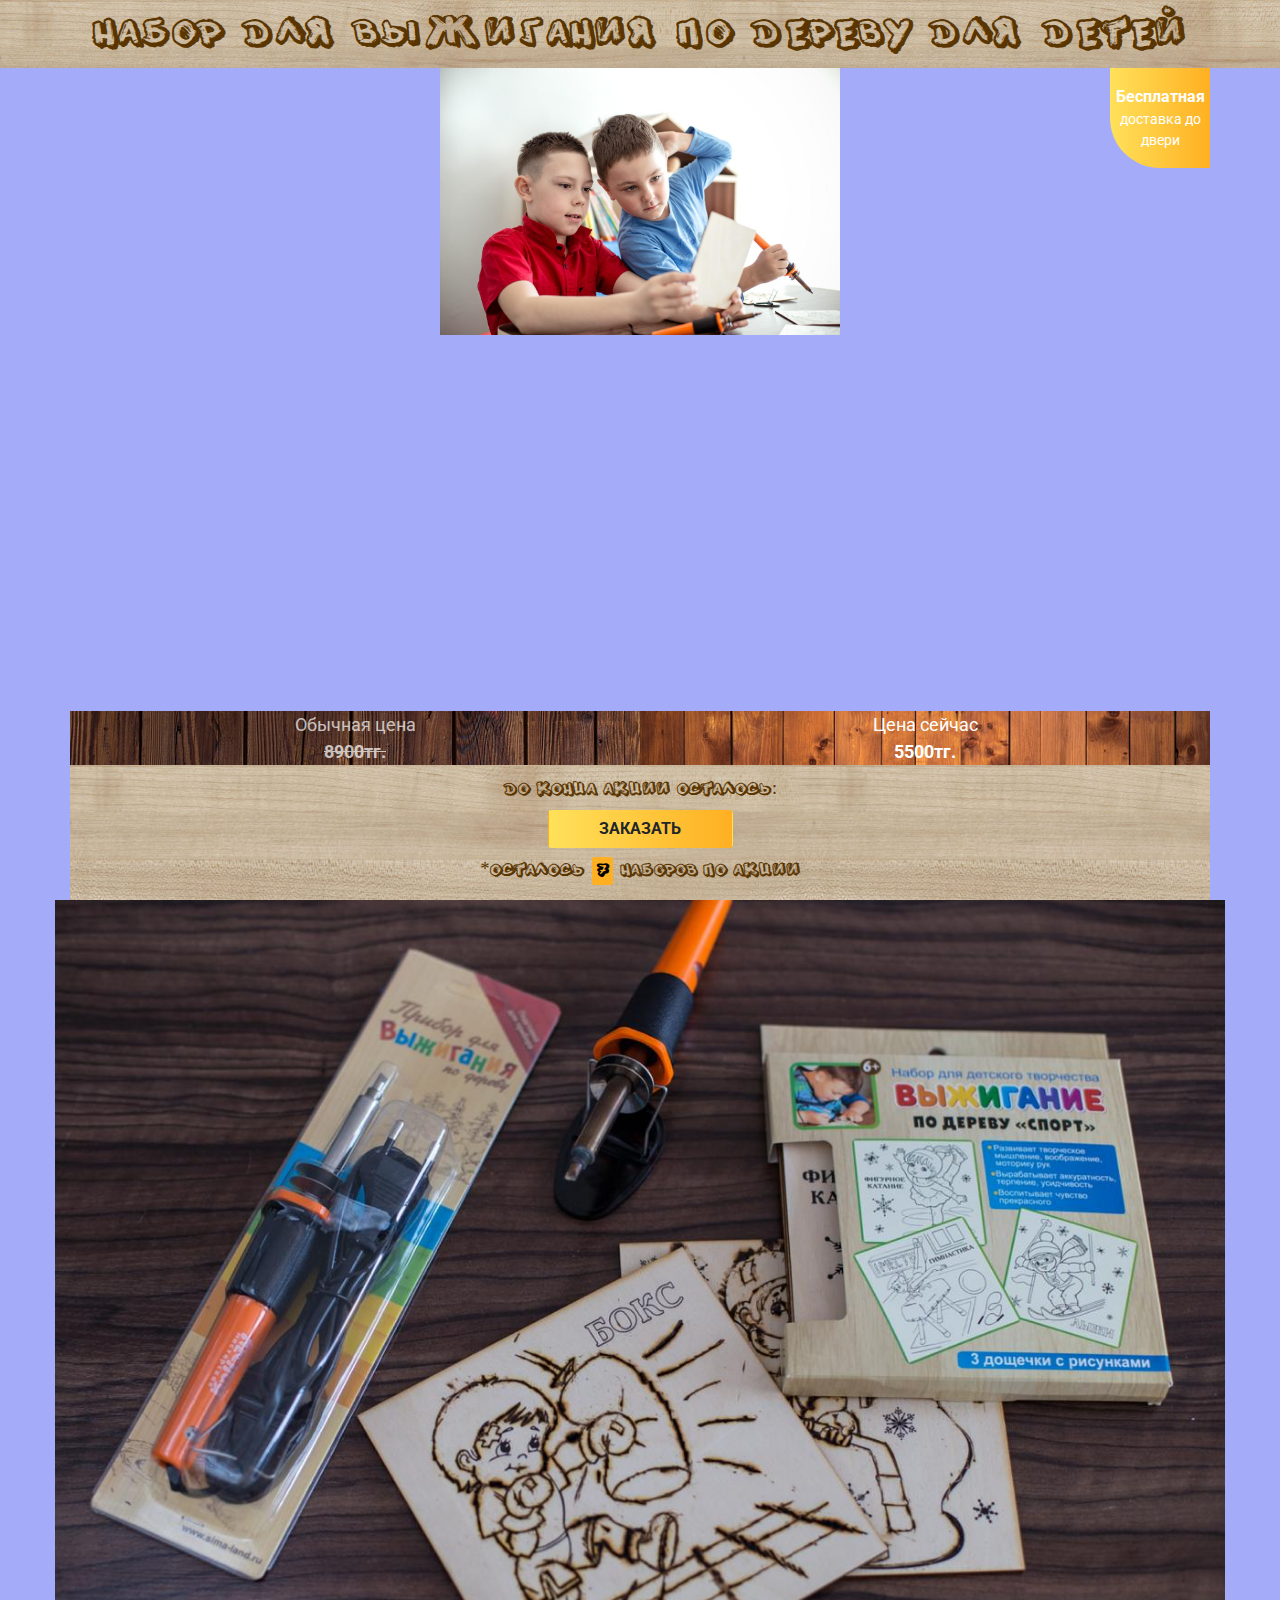
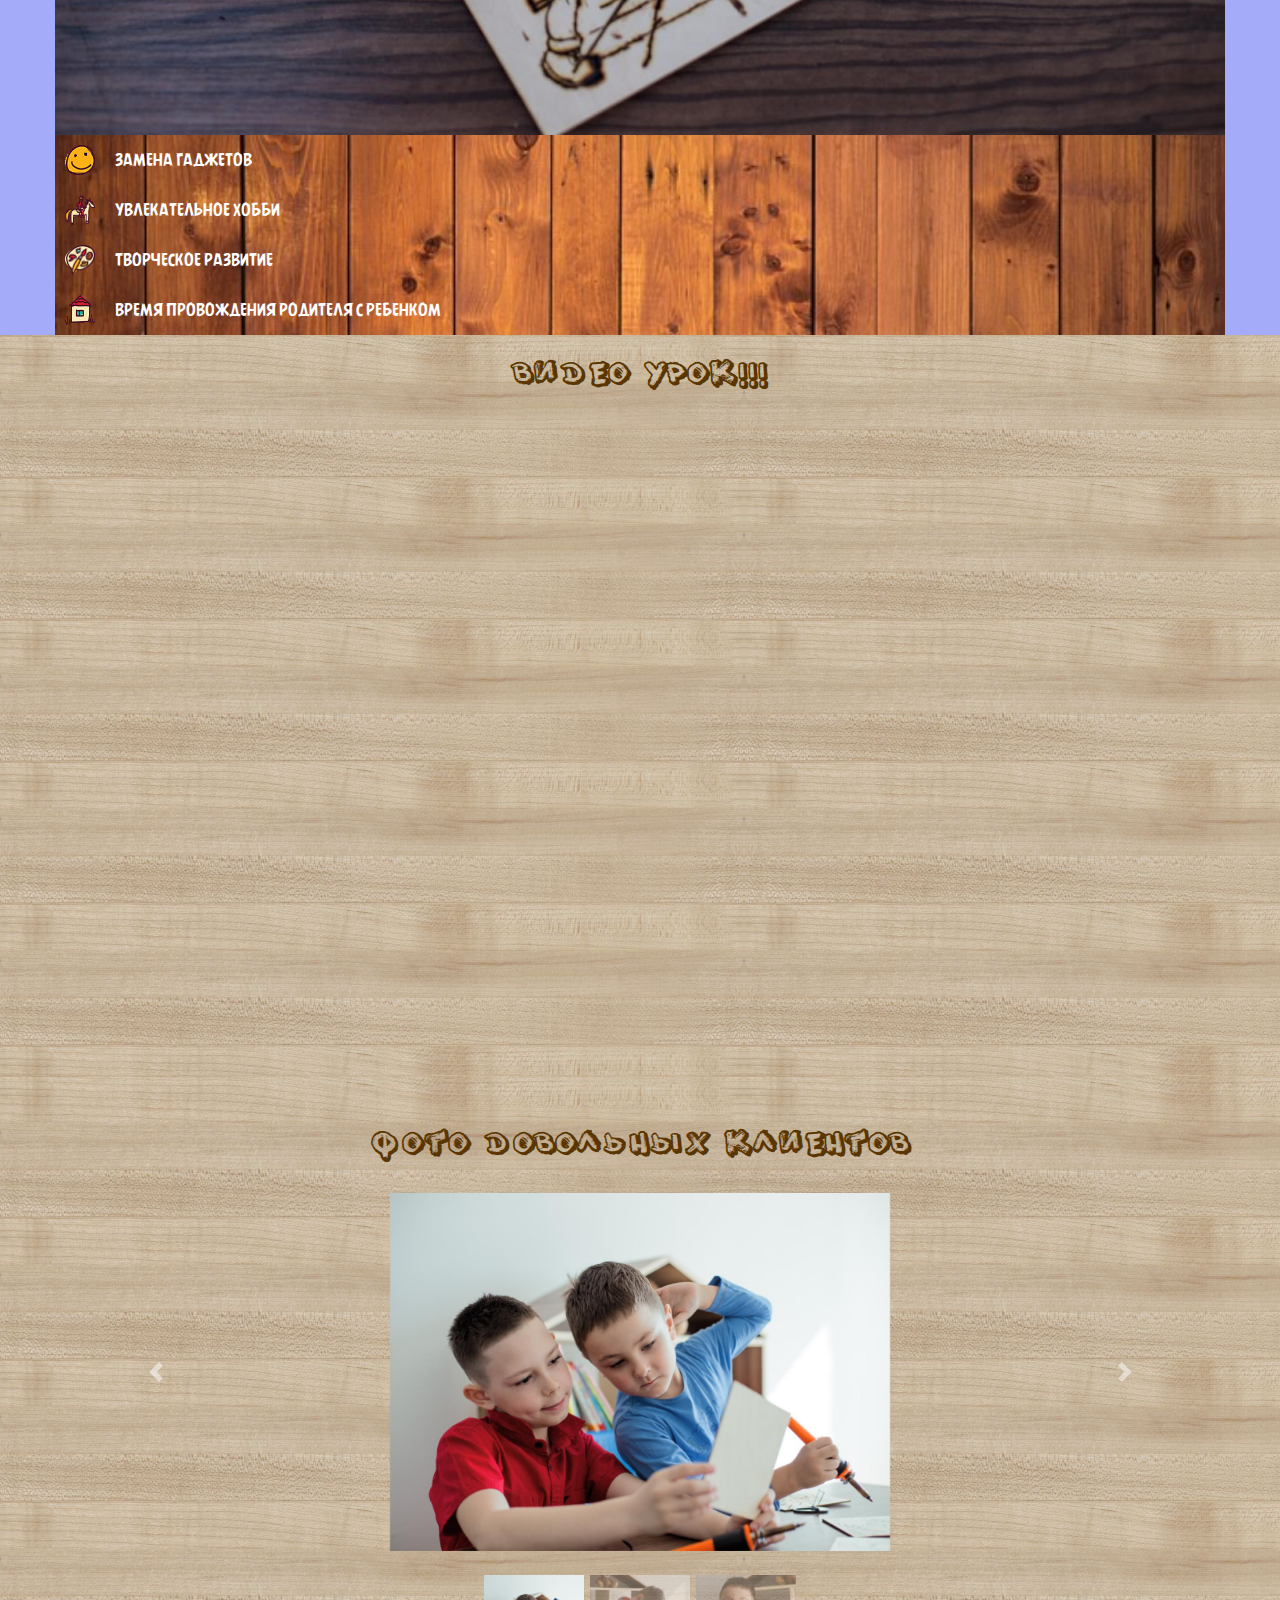
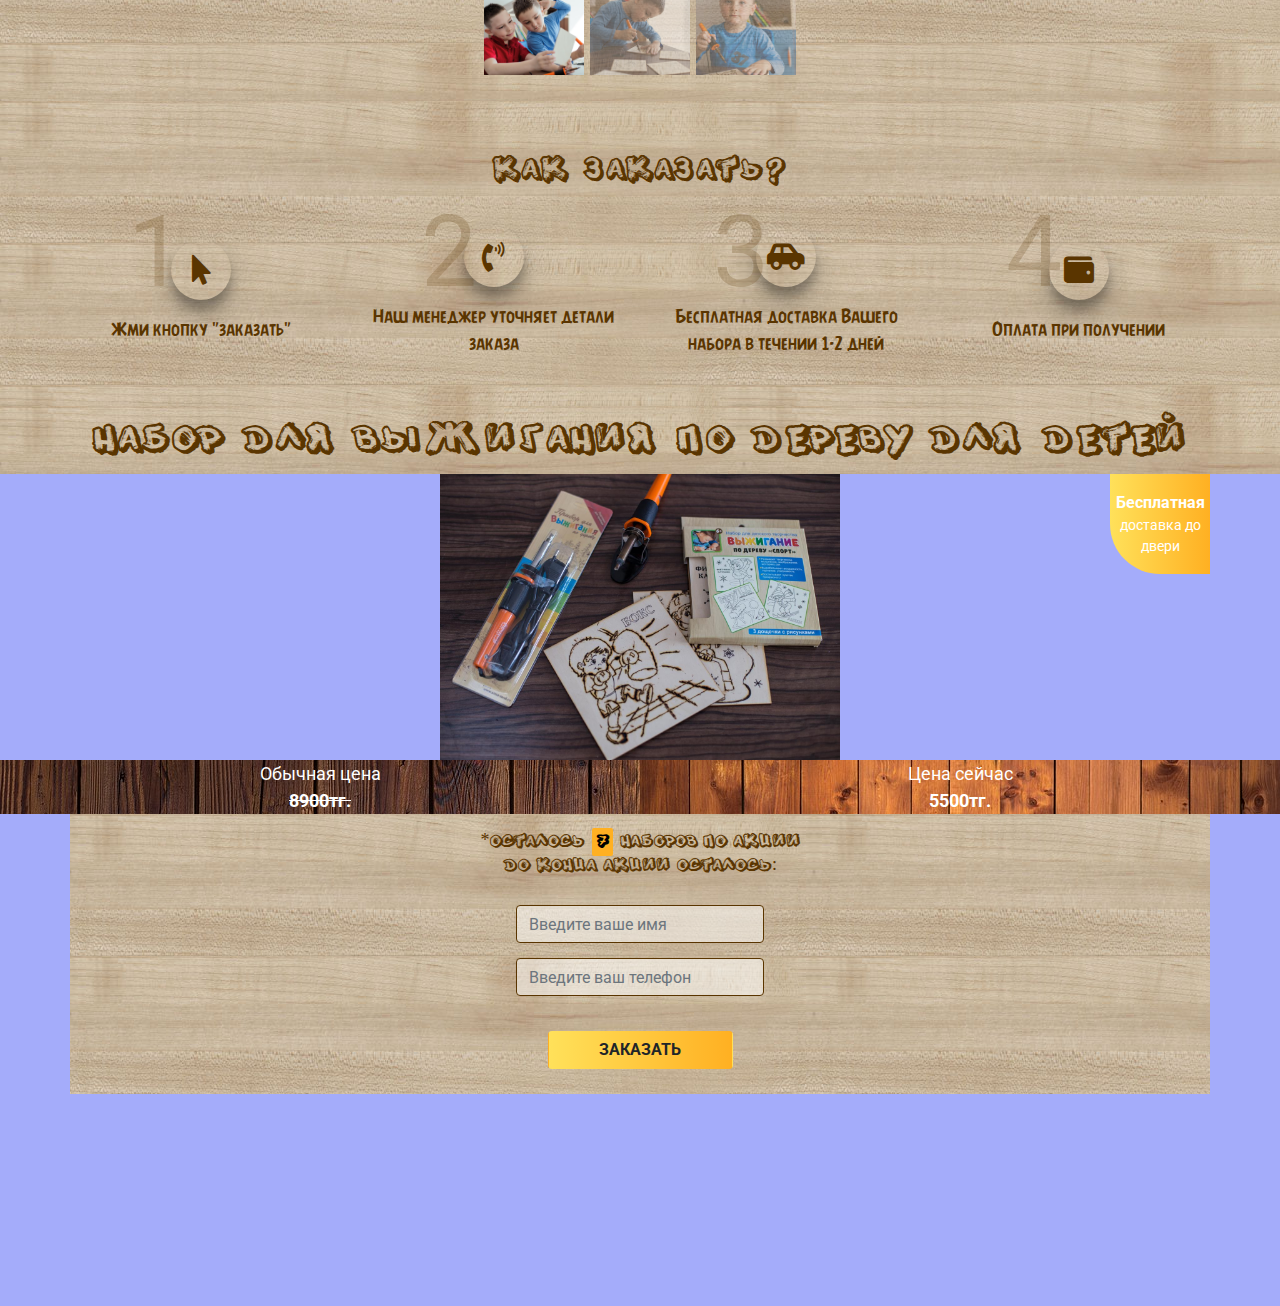
==== commit d43b9ae8: "Исправил доставку" ====
--- a/index.html
+++ b/index.html
@@ -158,7 +158,7 @@
     <div class="container">
       <div class="pic">
         <div class="pic__free">
-          <p>Доставка до дома</p>
+          <p><span>Бесплатная</span> доставка до двери</p>
         </div>
         <img src="img/pic-1.jpg" class="img-fluid" alt="Детский набор">
       </div>
--- a/css/main.css
+++ b/css/main.css
@@ -14669,7 +14669,7 @@
     font-family: 'AngryBirds';
     text-transform: uppercase;
     font-size: 16px;
-    color: #5a3500; }
+    color: #fff; }
 
 .benefit__title img {
   width: auto;
@@ -14699,7 +14699,7 @@
 
 .benefit__bg {
   width: 100%;
-  background: url(../img/header-bg.jpg);
+  background: url(../img/bg-2.jpg);
   background-position: center center;
   background-size: cover;
   background-repeat: no-repeat; }
@@ -14713,9 +14713,6 @@
   -webkit-box-direction: normal;
   -ms-flex-direction: row;
   flex-direction: row;
-  -webkit-box-pack: center;
-  -ms-flex-pack: center;
-  justify-content: center;
   -webkit-box-align: center;
   -ms-flex-align: center;
   align-items: center; }
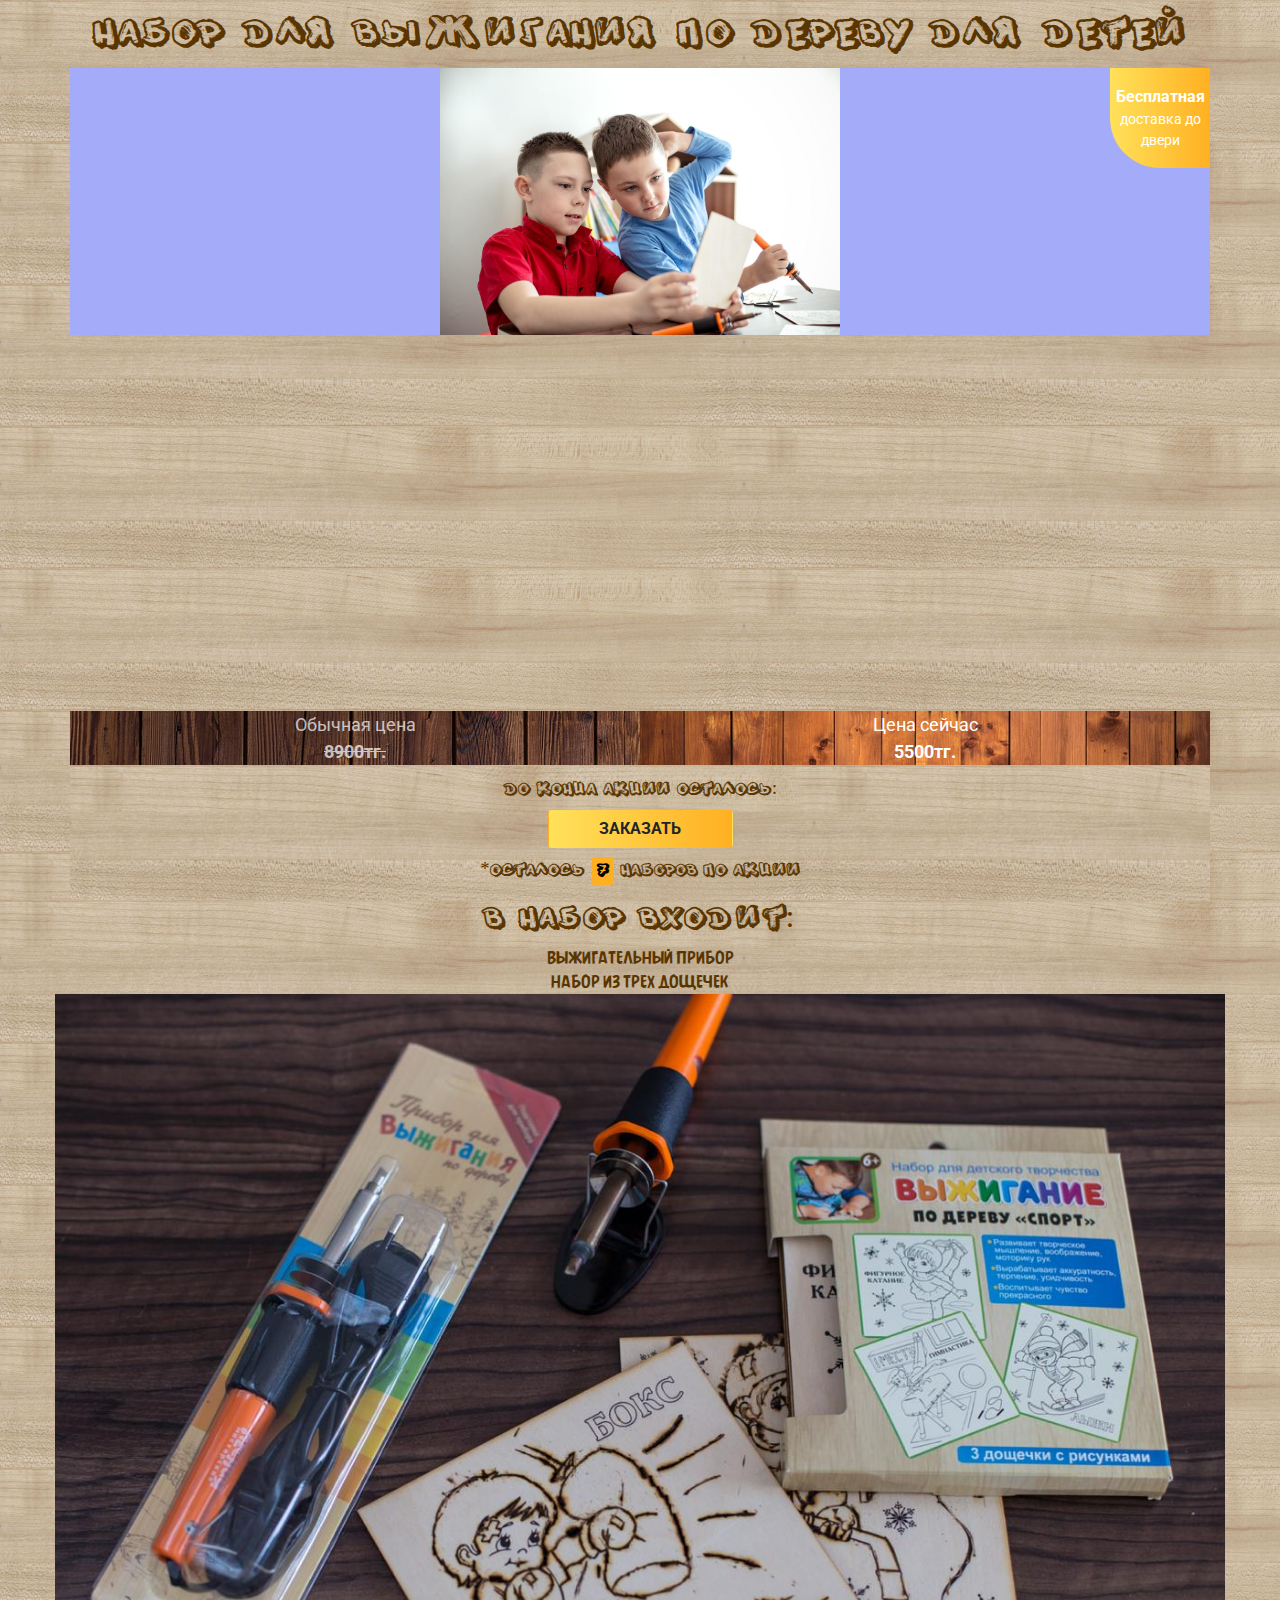
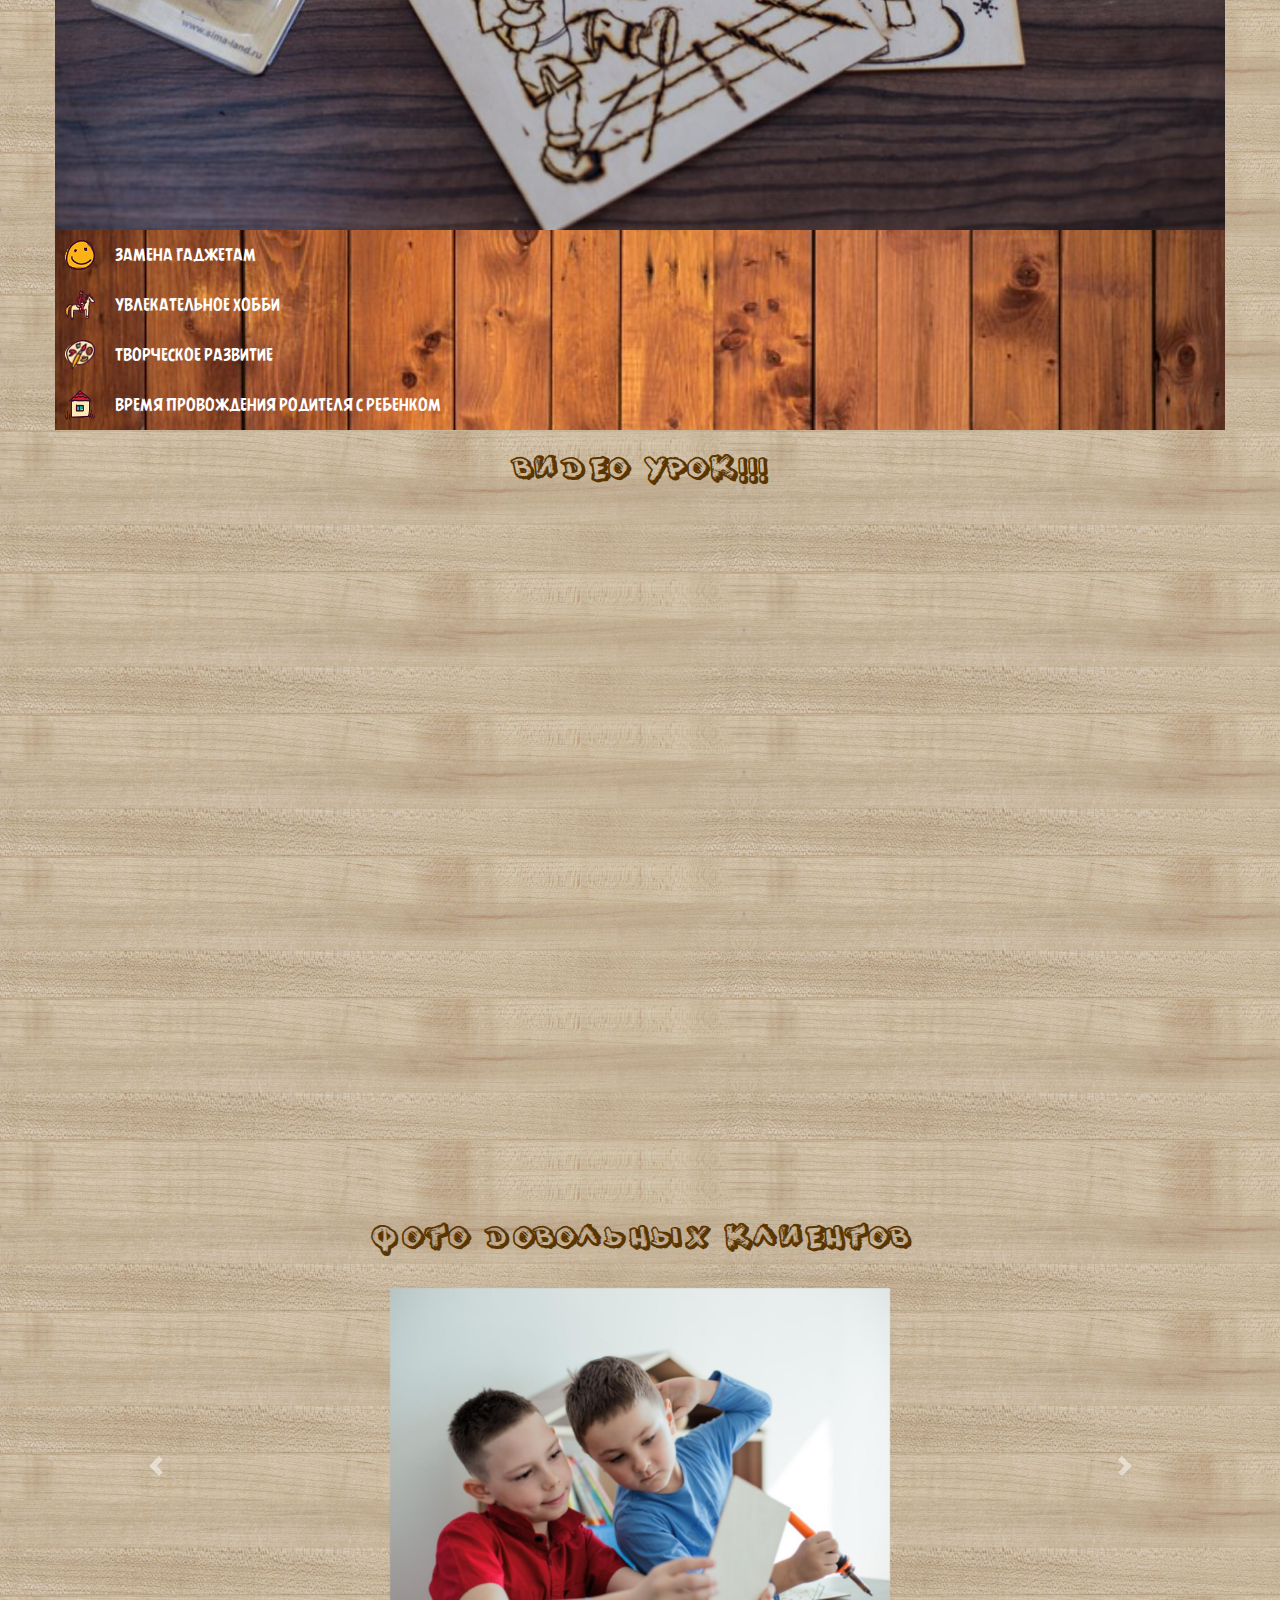
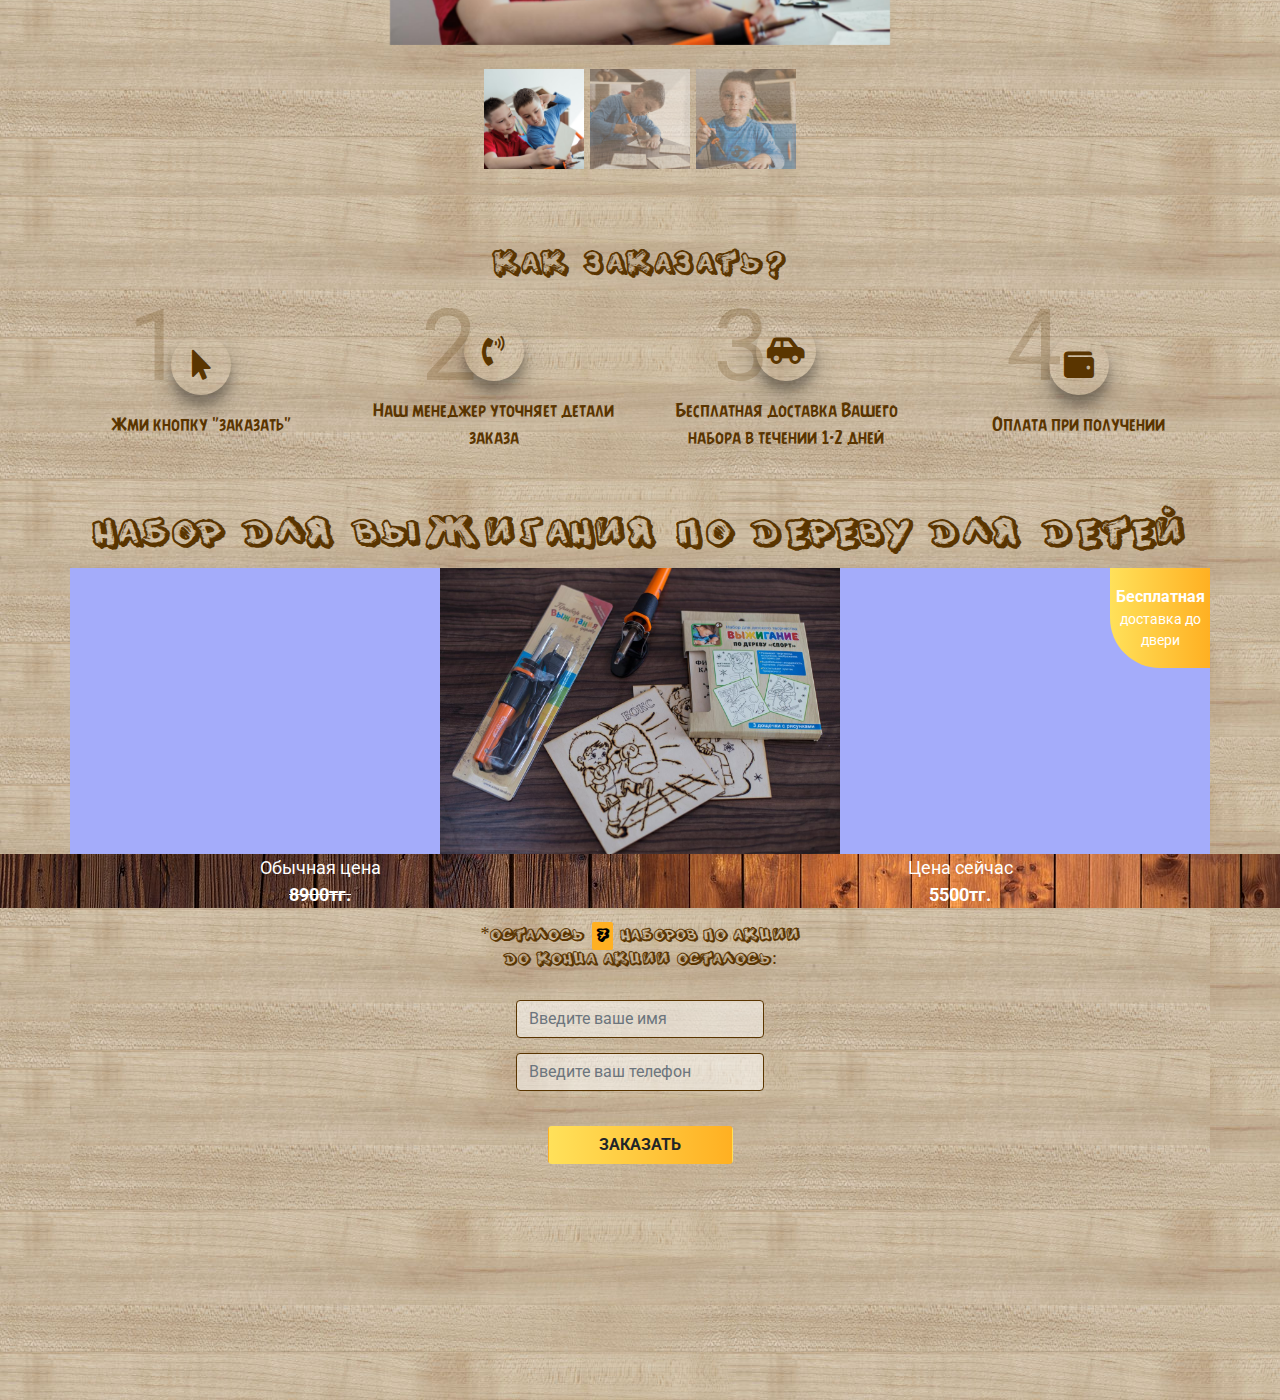
==== commit 3961d768: "Правки 1" ====
--- a/index.html
+++ b/index.html
@@ -51,6 +51,11 @@
   </header>
   <section class="benefit">
     <div class="container">
+      <div class="benefit__title text-center benefit__link">
+        <h2>В набор входит:</h2>
+        <p>Выжигательный прибор</p>
+        <p>Набор из трех дощечек</p>
+      </div>
       <div class="row">
         <div class="benefit__title">
           <img src="img/pic-1.jpg" class="img-fluid" alt="Детский набор">
@@ -58,7 +63,7 @@
         <div class="benefit__bg">
           <div class="col-md-6 col-sm-12 benefit_text benefit_text_1">
             <i><img src="img/benefit-1.png" alt=""></i>
-            <p>Замена гаджетов</p>
+            <p>Замена гаджетам</p>
           </div>
           <div class="col-md-6 col-sm-12 benefit_text benefit_text_2">
             <i><img src="img/benefit-2.png" alt=""></i>
--- a/css/main.css
+++ b/css/main.css
@@ -14492,7 +14492,7 @@
 header {
   width: 100%;
   height: 100vh;
-  background: #a4acfa; }
+  background: url(../img/header-bg.jpg); }
   @media screen and (max-width: 480px) {
     header {
       background: url(../img/header-bg.jpg); } }
@@ -14659,7 +14659,7 @@
   opacity: .7; }
 
 .benefit {
-  background: #a4acfa;
+  background: url(../img/header-bg.jpg);
   color: #5a3500;
   padding: 0 15px; }
   @media screen and (max-width: 480px) {
@@ -14721,6 +14721,9 @@
     .benefit_text i img {
       width: 30px;
       height: 30px; }
+
+.benefit__link p {
+  color: #5a3500; }
 
 .time {
   width: 100%;
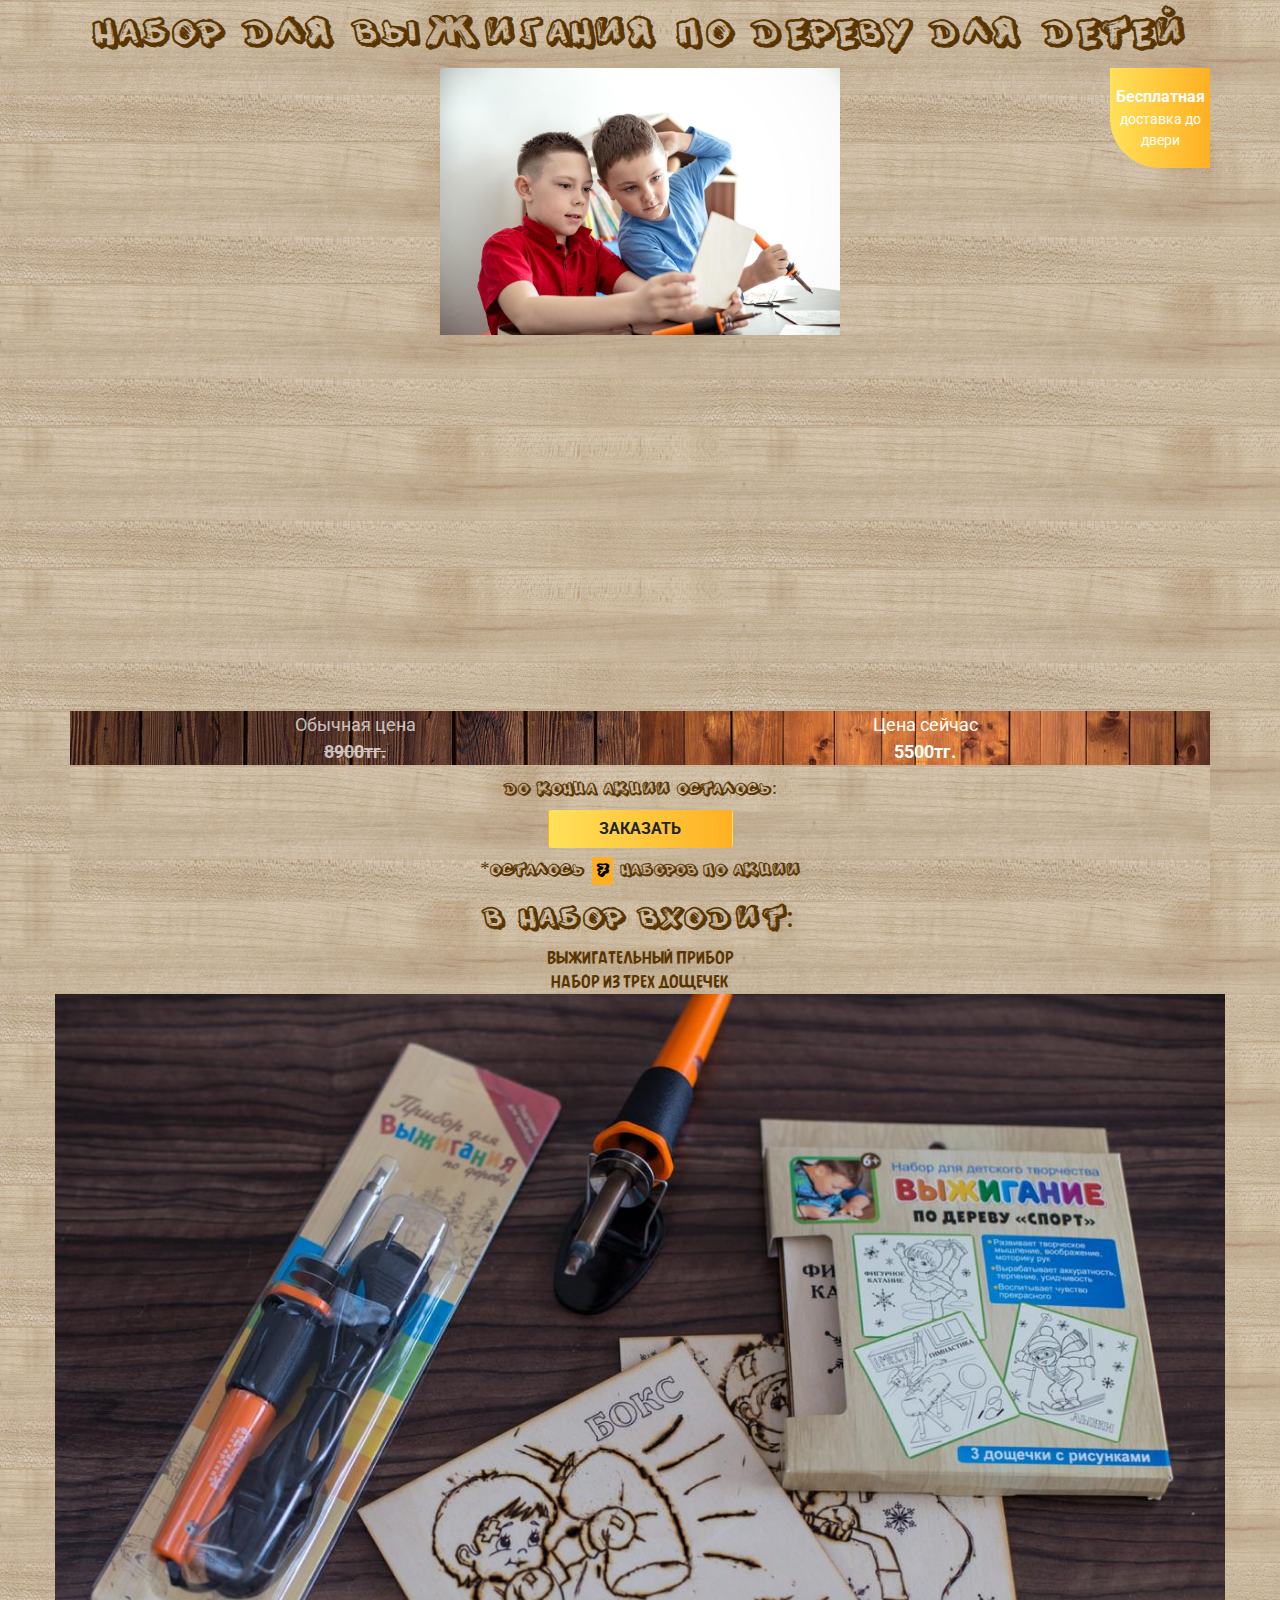
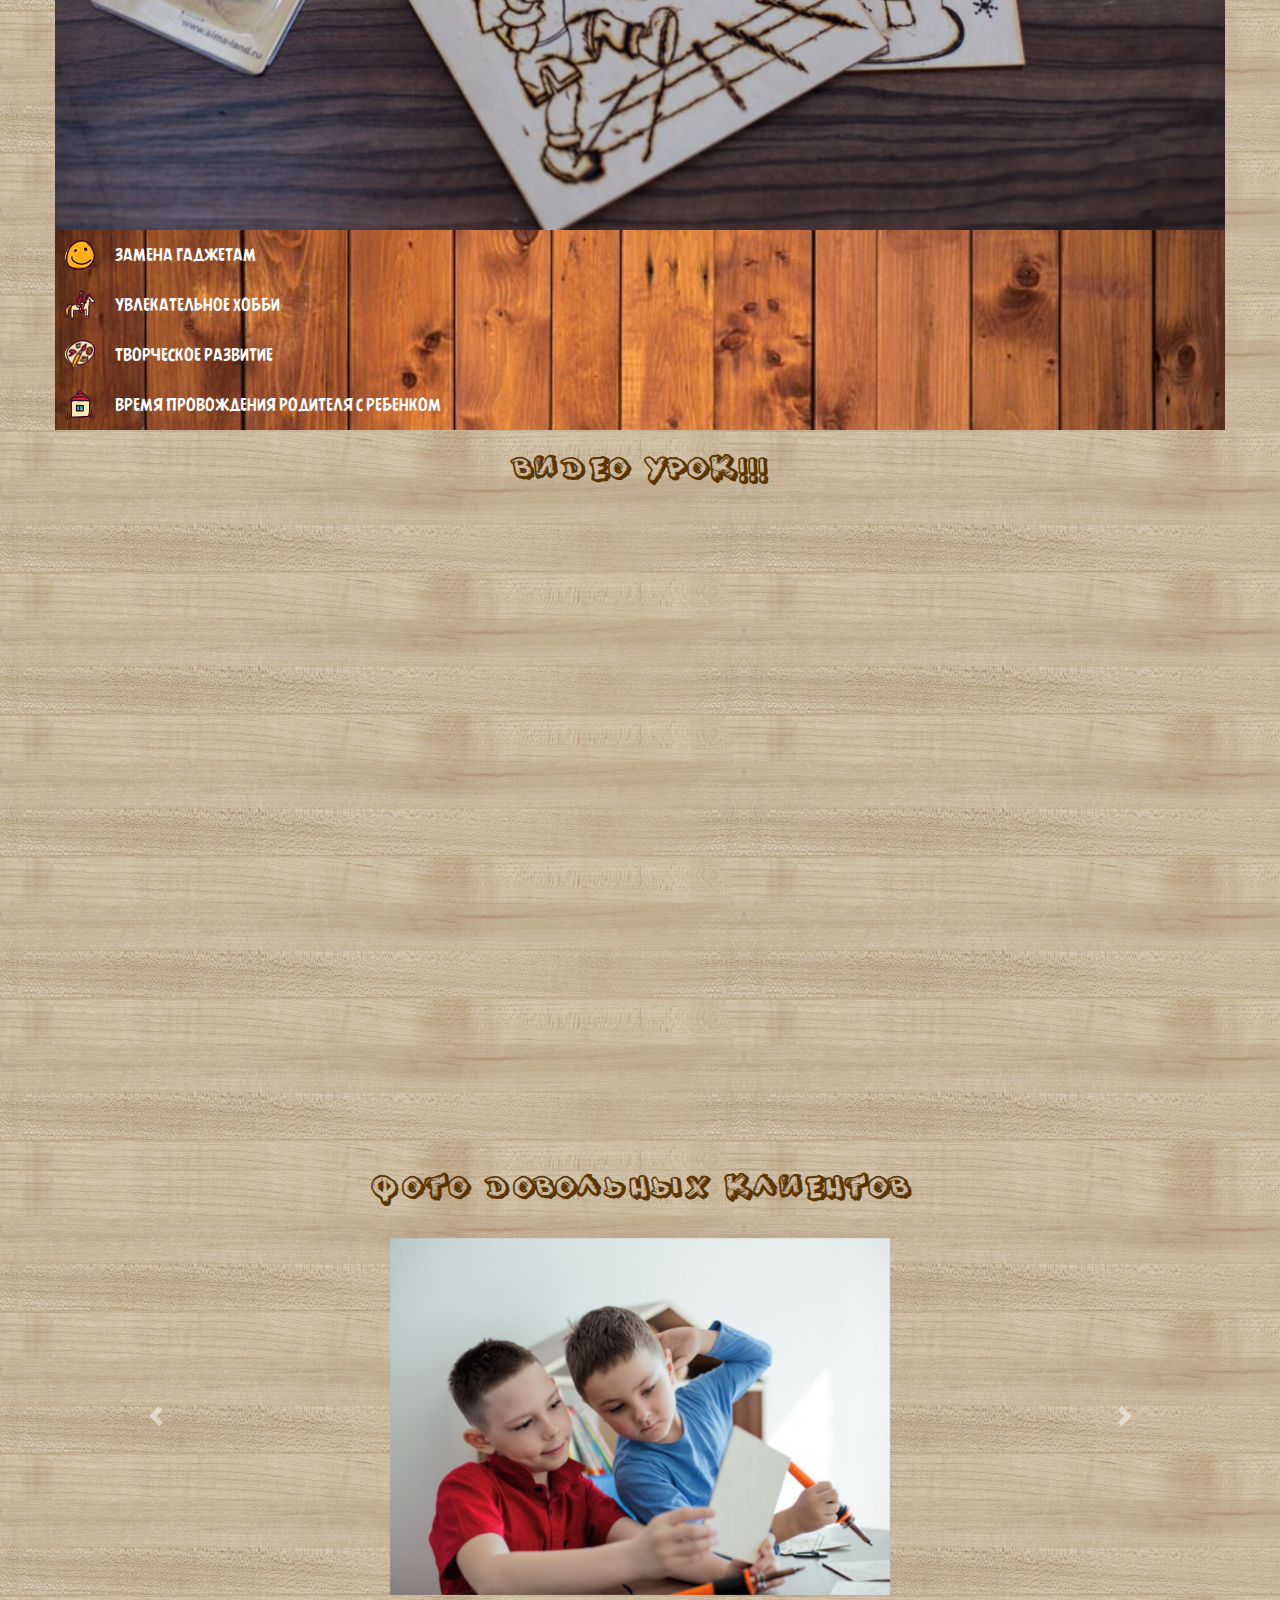
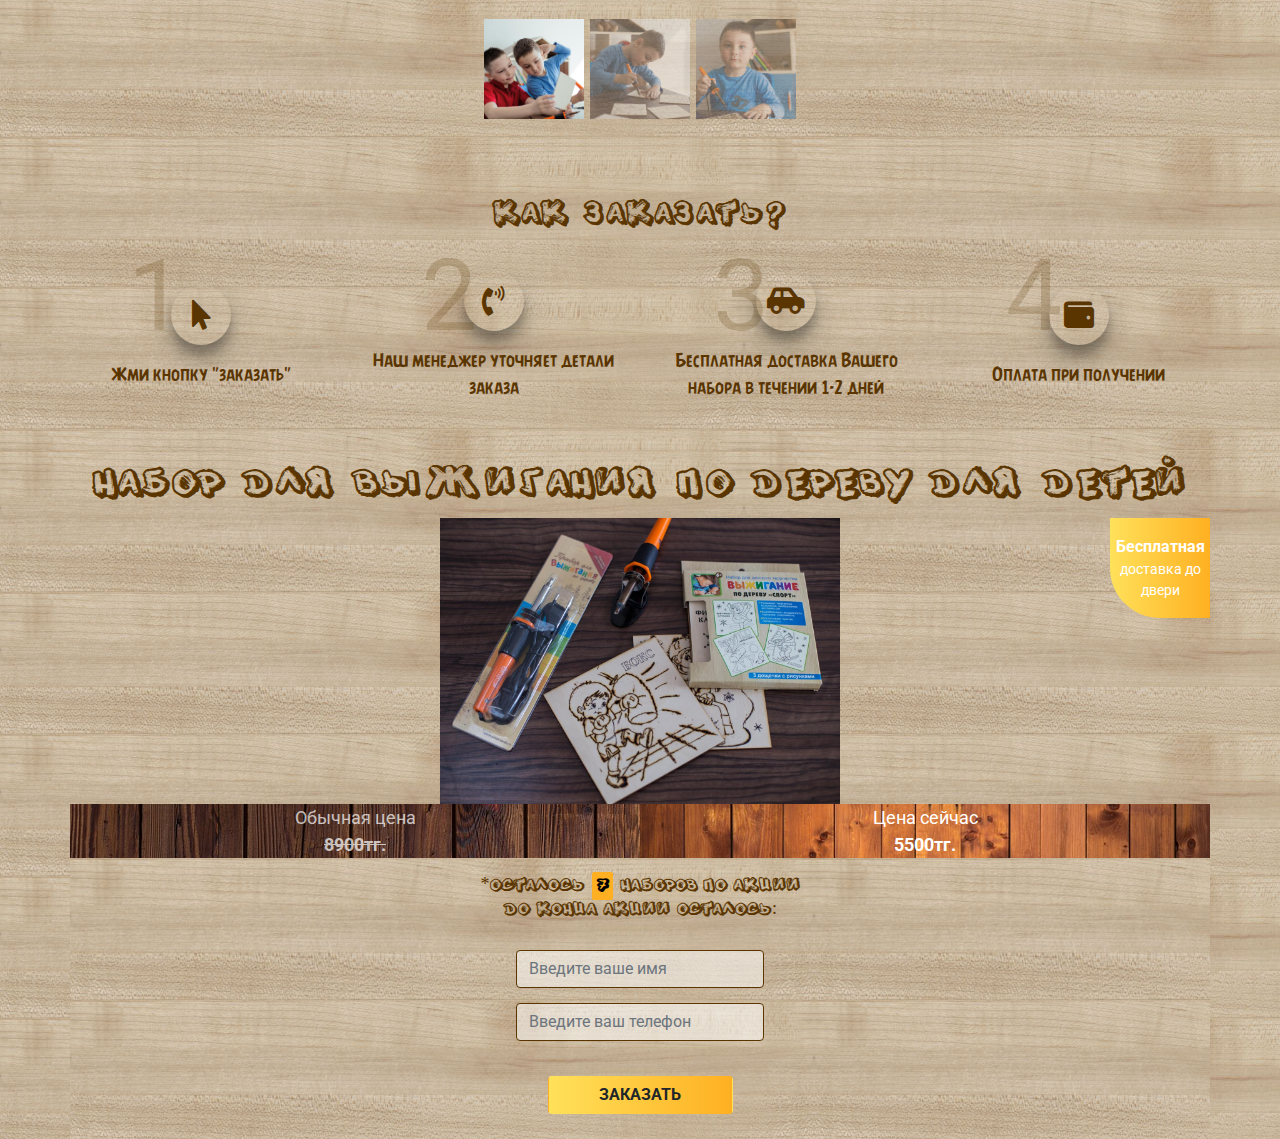
==== commit 13a39508: "Правки 1.2" ====
--- a/index.html
+++ b/index.html
@@ -168,8 +168,8 @@
         <img src="img/pic-1.jpg" class="img-fluid" alt="Детский набор">
       </div>
     </div>
-    <div class="header__benefit">
-        <div class="prices__link col-sm-6 text-center">
+    <div class="header__benefit container">
+        <div class="prices__link prices__link-left col-sm-6 text-center">
           <p>Обычная цена</p>
           <p><span><s>8900тг.</s></span></p>
         </div>
--- a/css/main.css
+++ b/css/main.css
@@ -14493,9 +14493,10 @@
   width: 100%;
   height: 100vh;
   background: url(../img/header-bg.jpg); }
-  @media screen and (max-width: 480px) {
-    header {
-      background: url(../img/header-bg.jpg); } }
+
+.header_middle {
+  height: 100%;
+  background: url(../img/header-bg.jpg); }
 
 .header__title {
   width: 100%;
@@ -14529,7 +14530,6 @@
 
 .pic {
   max-height: 400px;
-  background: #a4acfa;
   display: -webkit-box;
   display: -ms-flexbox;
   display: flex;
@@ -14662,9 +14662,6 @@
   background: url(../img/header-bg.jpg);
   color: #5a3500;
   padding: 0 15px; }
-  @media screen and (max-width: 480px) {
-    .benefit {
-      background: url(../img/header-bg.jpg); } }
   .benefit p {
     font-family: 'AngryBirds';
     text-transform: uppercase;
@@ -14722,12 +14719,12 @@
       width: 30px;
       height: 30px; }
 
+.benefit__link h2 {
+  margin-top: 0;
+  padding-top: 0; }
+
 .benefit__link p {
   color: #5a3500; }
-
-.time {
-  width: 100%;
-  margin-bottom: 50px; }
 
 .time__content {
   padding: 15px;
@@ -14743,29 +14740,6 @@
     font-style: normal;
     color: #5a3500; }
 
-.time__data {
-  display: -webkit-box;
-  display: -ms-flexbox;
-  display: flex;
-  -webkit-box-orient: vertical;
-  -webkit-box-direction: normal;
-  -ms-flex-direction: column;
-  flex-direction: column;
-  -webkit-box-align: center;
-  -ms-flex-align: center;
-  align-items: center;
-  -webkit-box-pack: center;
-  -ms-flex-pack: center;
-  justify-content: center;
-  margin: 15px; }
-
-.time__data-number {
-  width: 30px;
-  height: 30px;
-  background: #fff;
-  color: #000;
-  font-weight: bold; }
-
 .btn {
   text-transform: uppercase;
   font-weight: bold;
@@ -14795,7 +14769,7 @@
     color: #5a3500; }
 
 .slider {
-  padding: 50px 0;
+  padding: 0;
   padding-bottom: 150px;
   background: url(../img/header-bg.jpg); }
   .slider img {
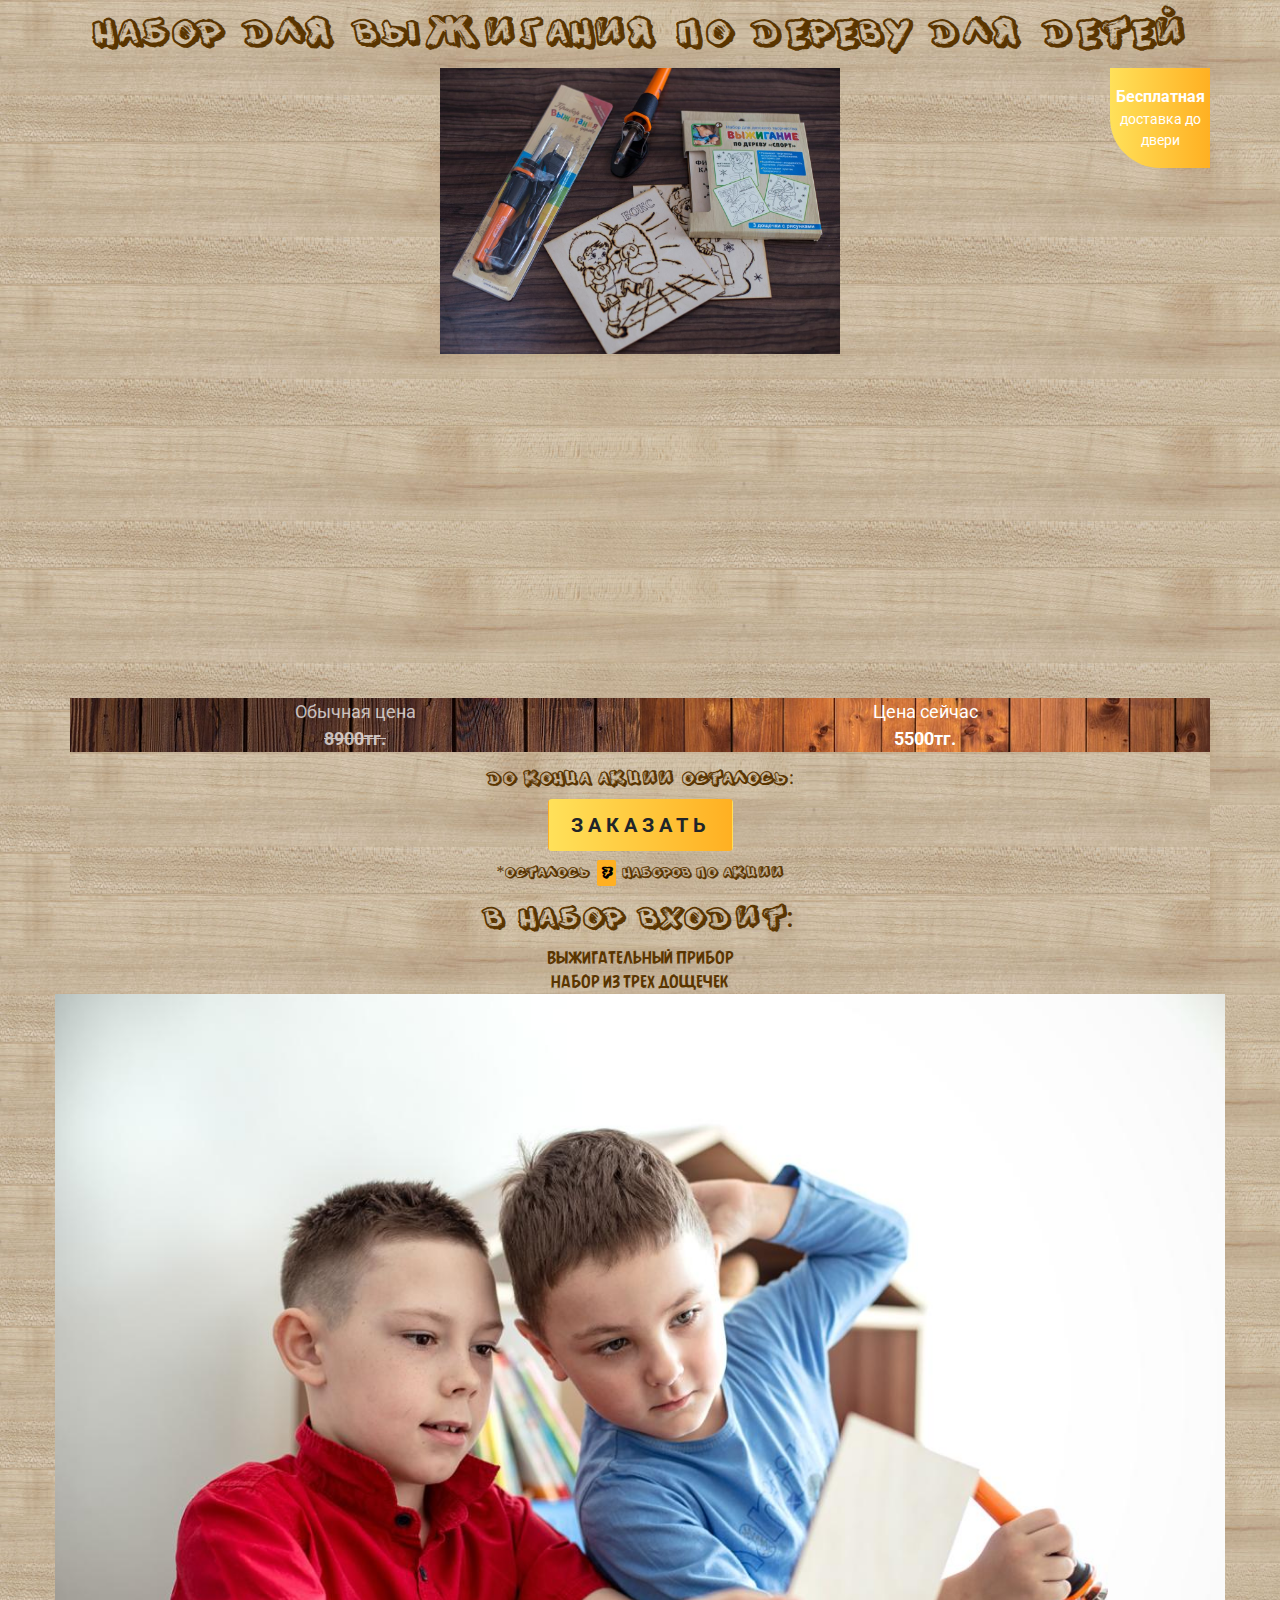
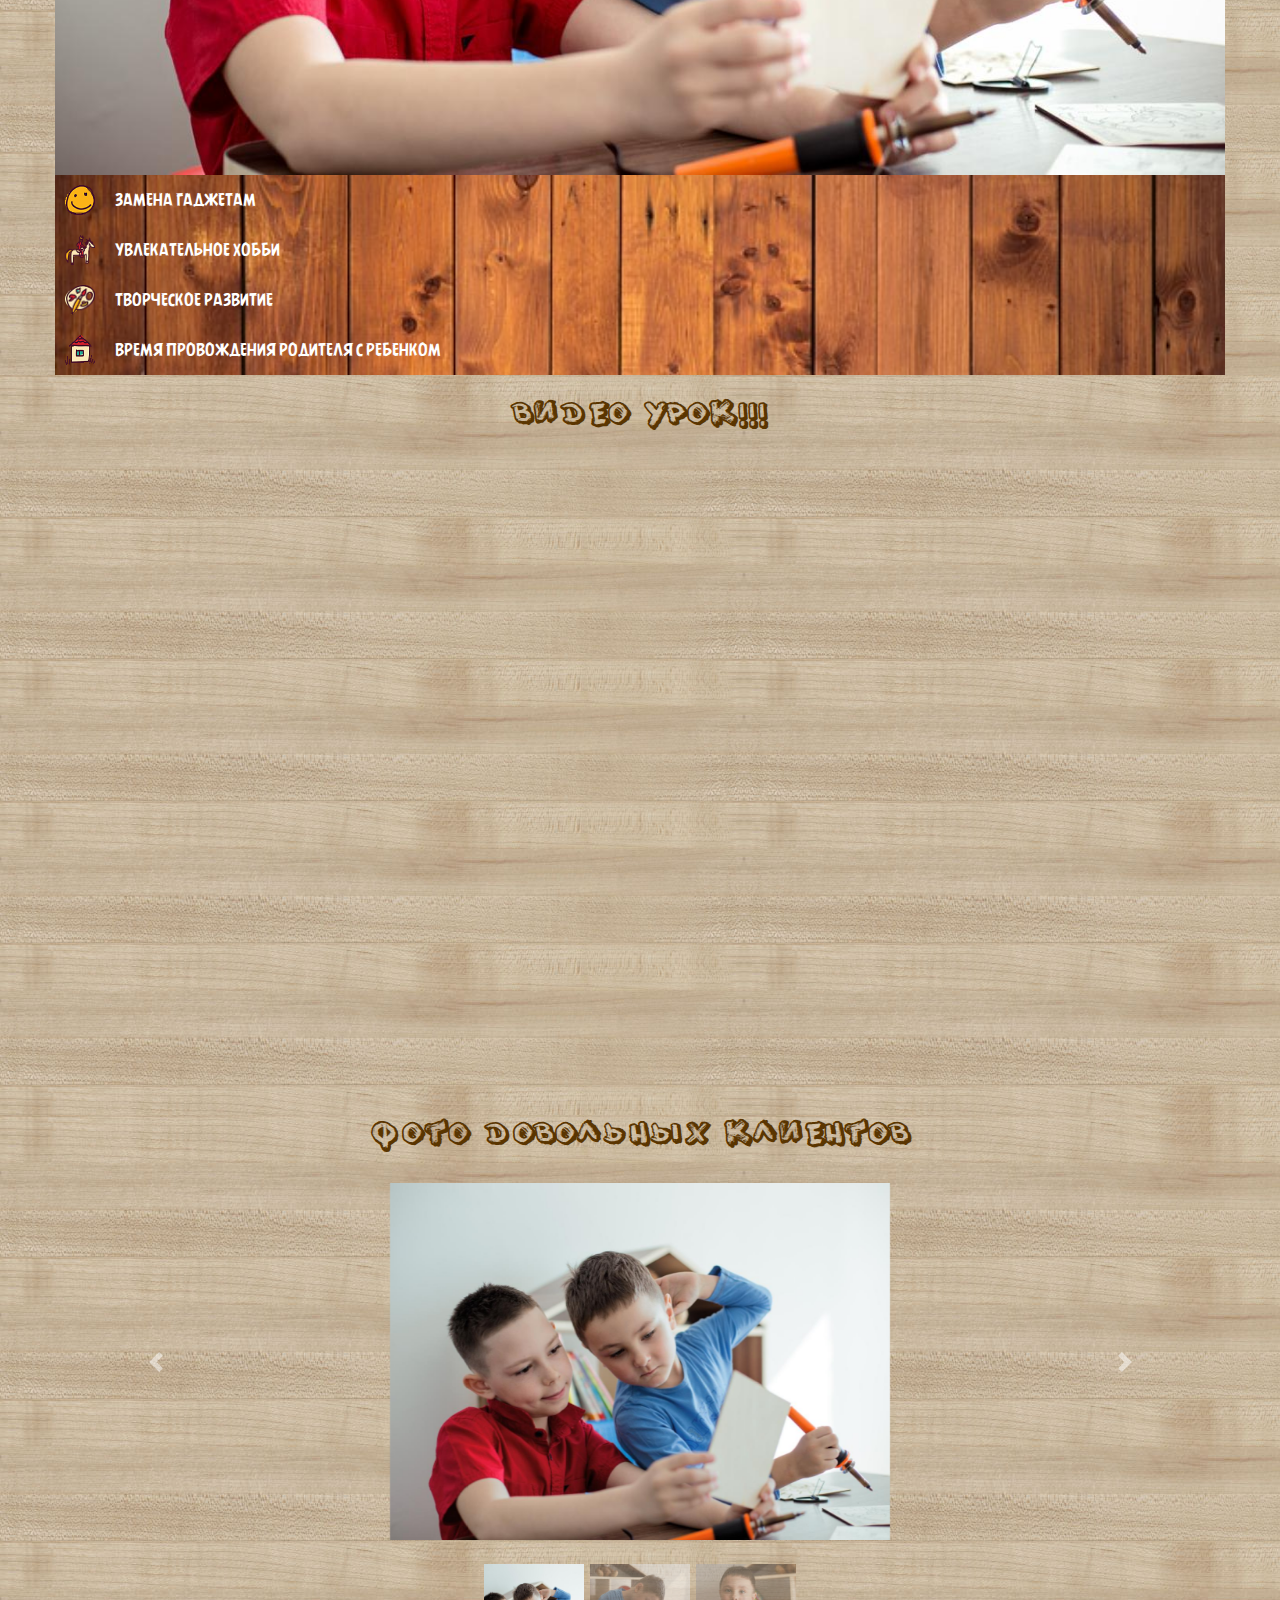
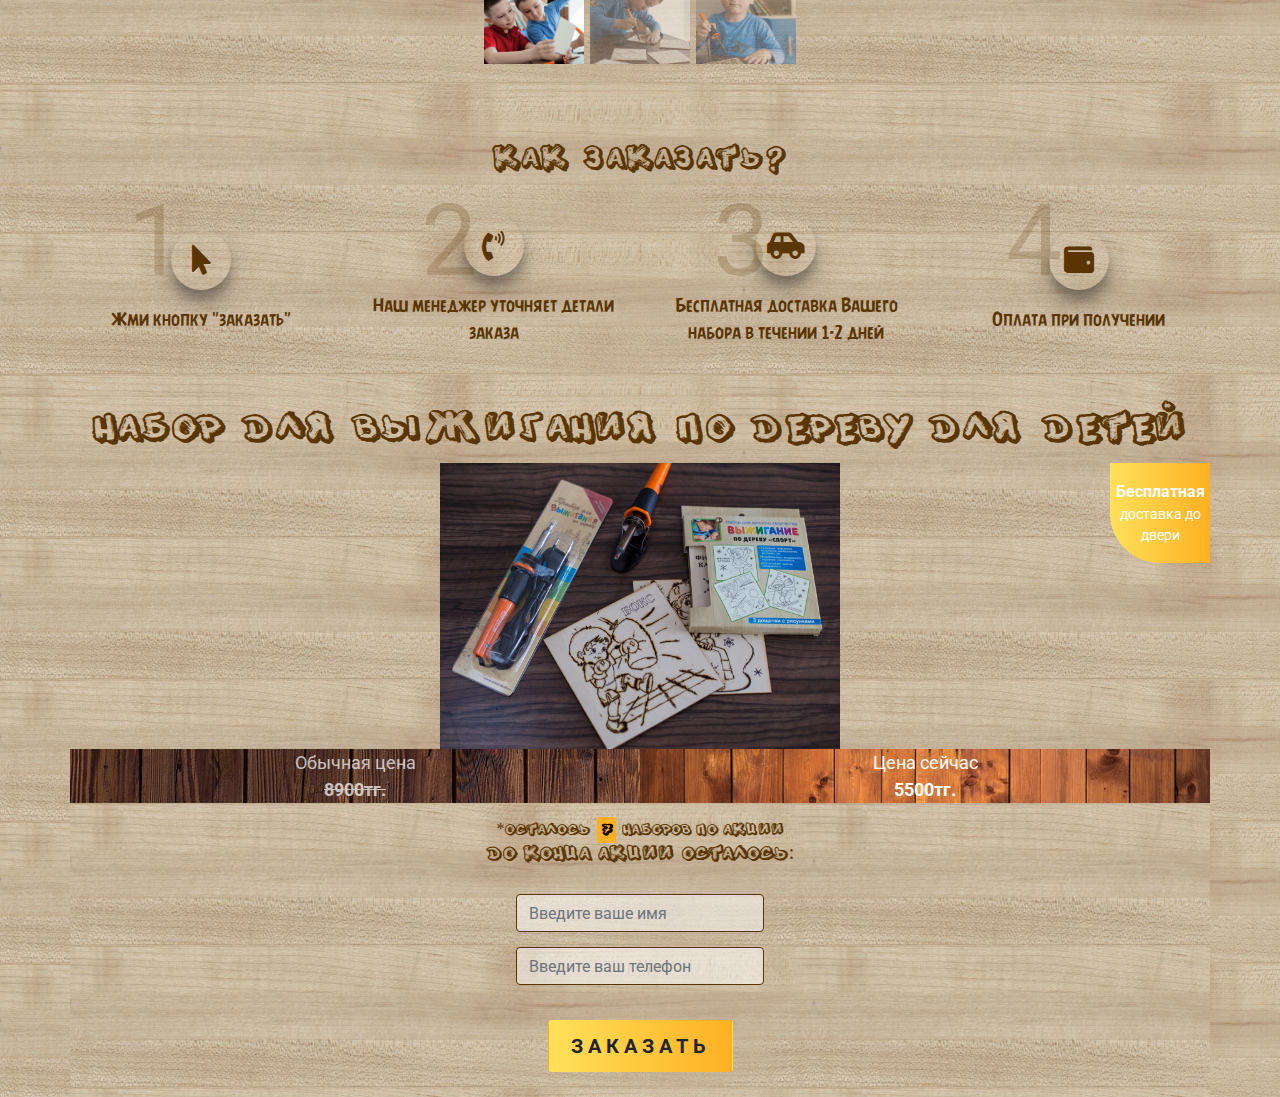
==== commit 5e20230b: "Увеличиваем шрифт" ====
--- a/index.html
+++ b/index.html
@@ -23,7 +23,7 @@
         <div class="pic__free">
           <p><span>Бесплатная</span> доставка до двери</p>
         </div>
-        <img src="img/pic-2.jpg" class="img-fluid" alt="Детский набор">
+        <img src="img/pic-1.jpg" class="img-fluid" alt="Детский набор">
       </div>
     </div>
     <div class="prices">
@@ -58,7 +58,7 @@
       </div>
       <div class="row">
         <div class="benefit__title">
-          <img src="img/pic-1.jpg" class="img-fluid" alt="Детский набор">
+          <img src="img/pic-2.jpg" class="img-fluid" alt="Детский набор">
         </div>
         <div class="benefit__bg">
           <div class="col-md-6 col-sm-12 benefit_text benefit_text_1">
--- a/css/main.css
+++ b/css/main.css
@@ -14480,11 +14480,11 @@
   font-weight: normal;
   font-style: normal;
   margin-bottom: 0;
-  font-size: 14px;
+  font-size: 16px;
   color: #fff; }
   @media screen and (max-width: 992px) {
     p {
-      font-size: 13px; } }
+      font-size: 14px; } }
 
 .container {
   padding: 0; }
@@ -14733,21 +14733,25 @@
     font-family: '13888';
     font-weight: normal;
     font-style: normal;
-    font-size: 18px; }
+    font-size: 20px; }
   .time__content p {
+    font-size: 16px;
     font-family: '13888';
     font-weight: normal;
     font-style: normal;
     color: #5a3500; }
 
 .btn {
+  padding: 10px;
   text-transform: uppercase;
   font-weight: bold;
   background: -webkit-gradient(linear, left top, right top, from(#ffe15a), to(#ffb022));
   background: -webkit-linear-gradient(left, #ffe15a, #ffb022);
   background: -o-linear-gradient(left, #ffe15a, #ffb022);
   background: linear-gradient(90deg, #ffe15a, #ffb022);
-  margin-bottom: 10px; }
+  margin-bottom: 10px;
+  font-size: 20px;
+  letter-spacing: 5px; }
 
 .time__content p span {
   color: #000;
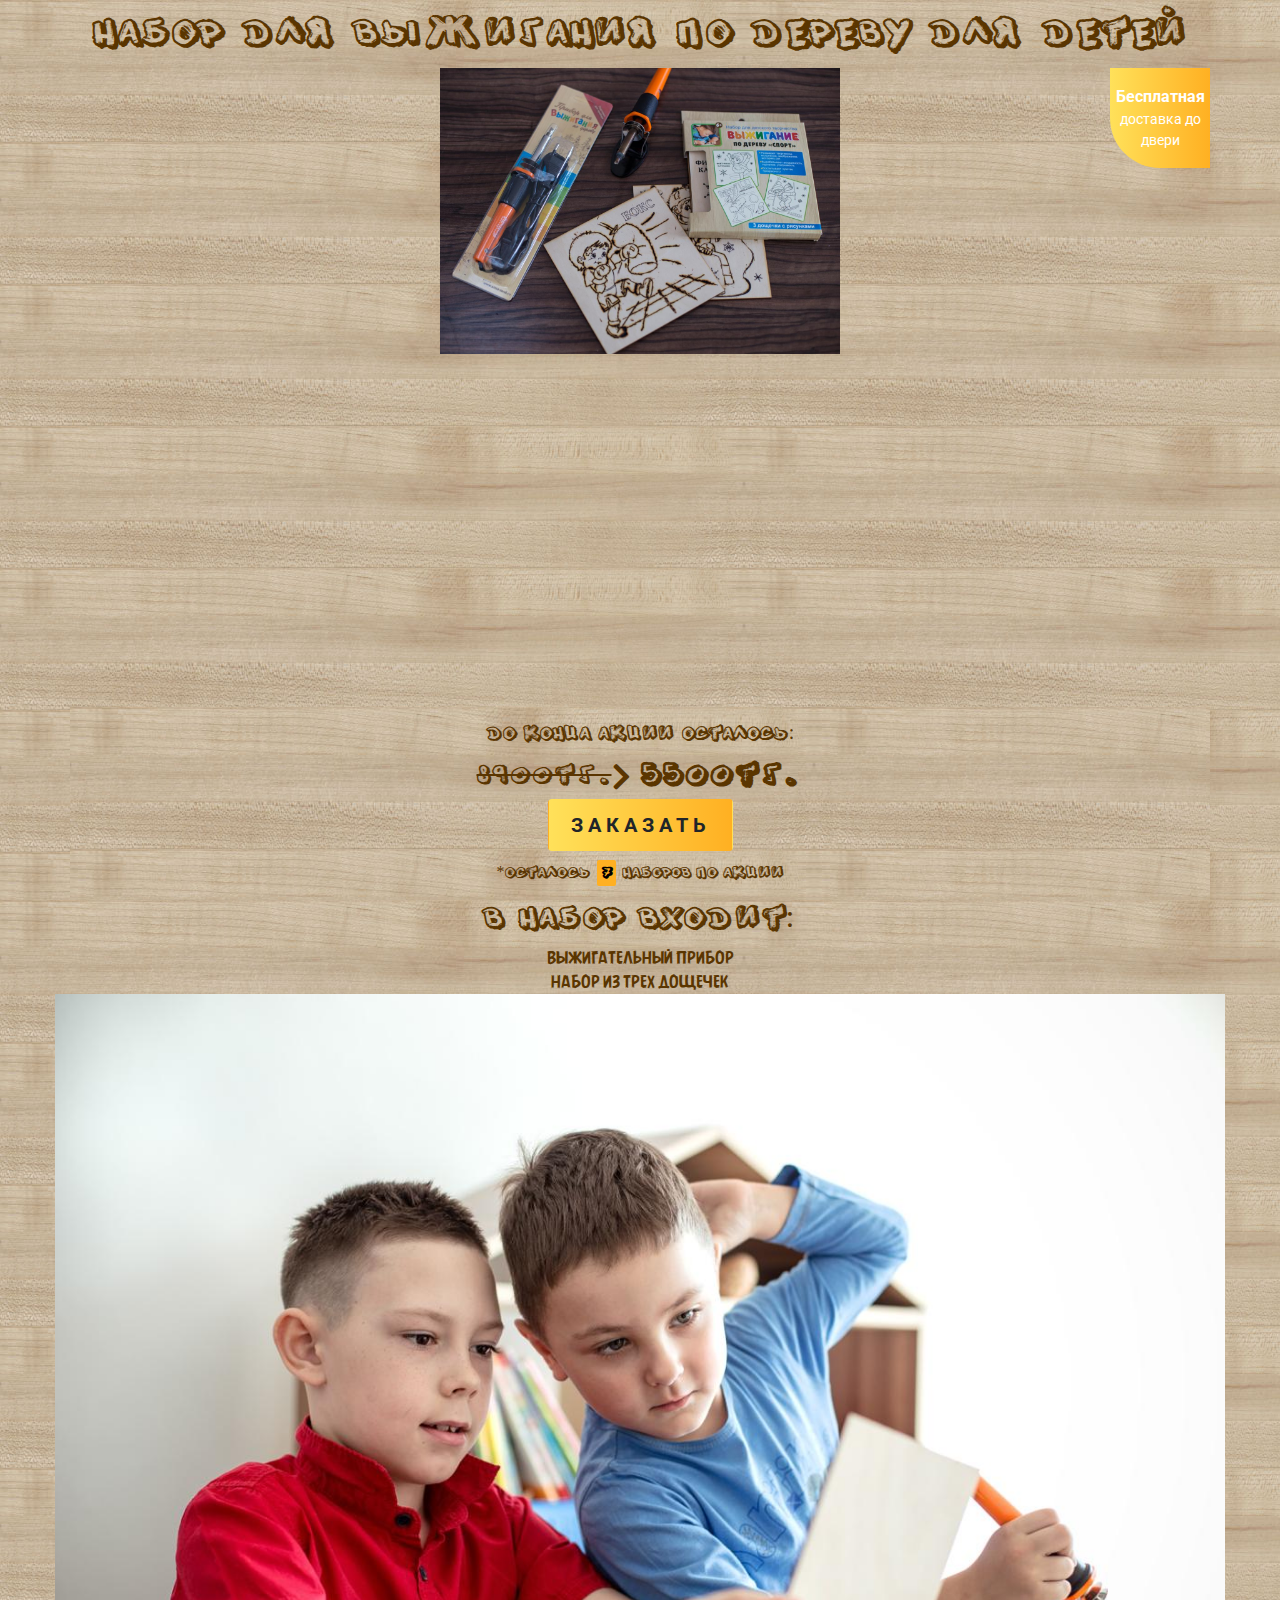
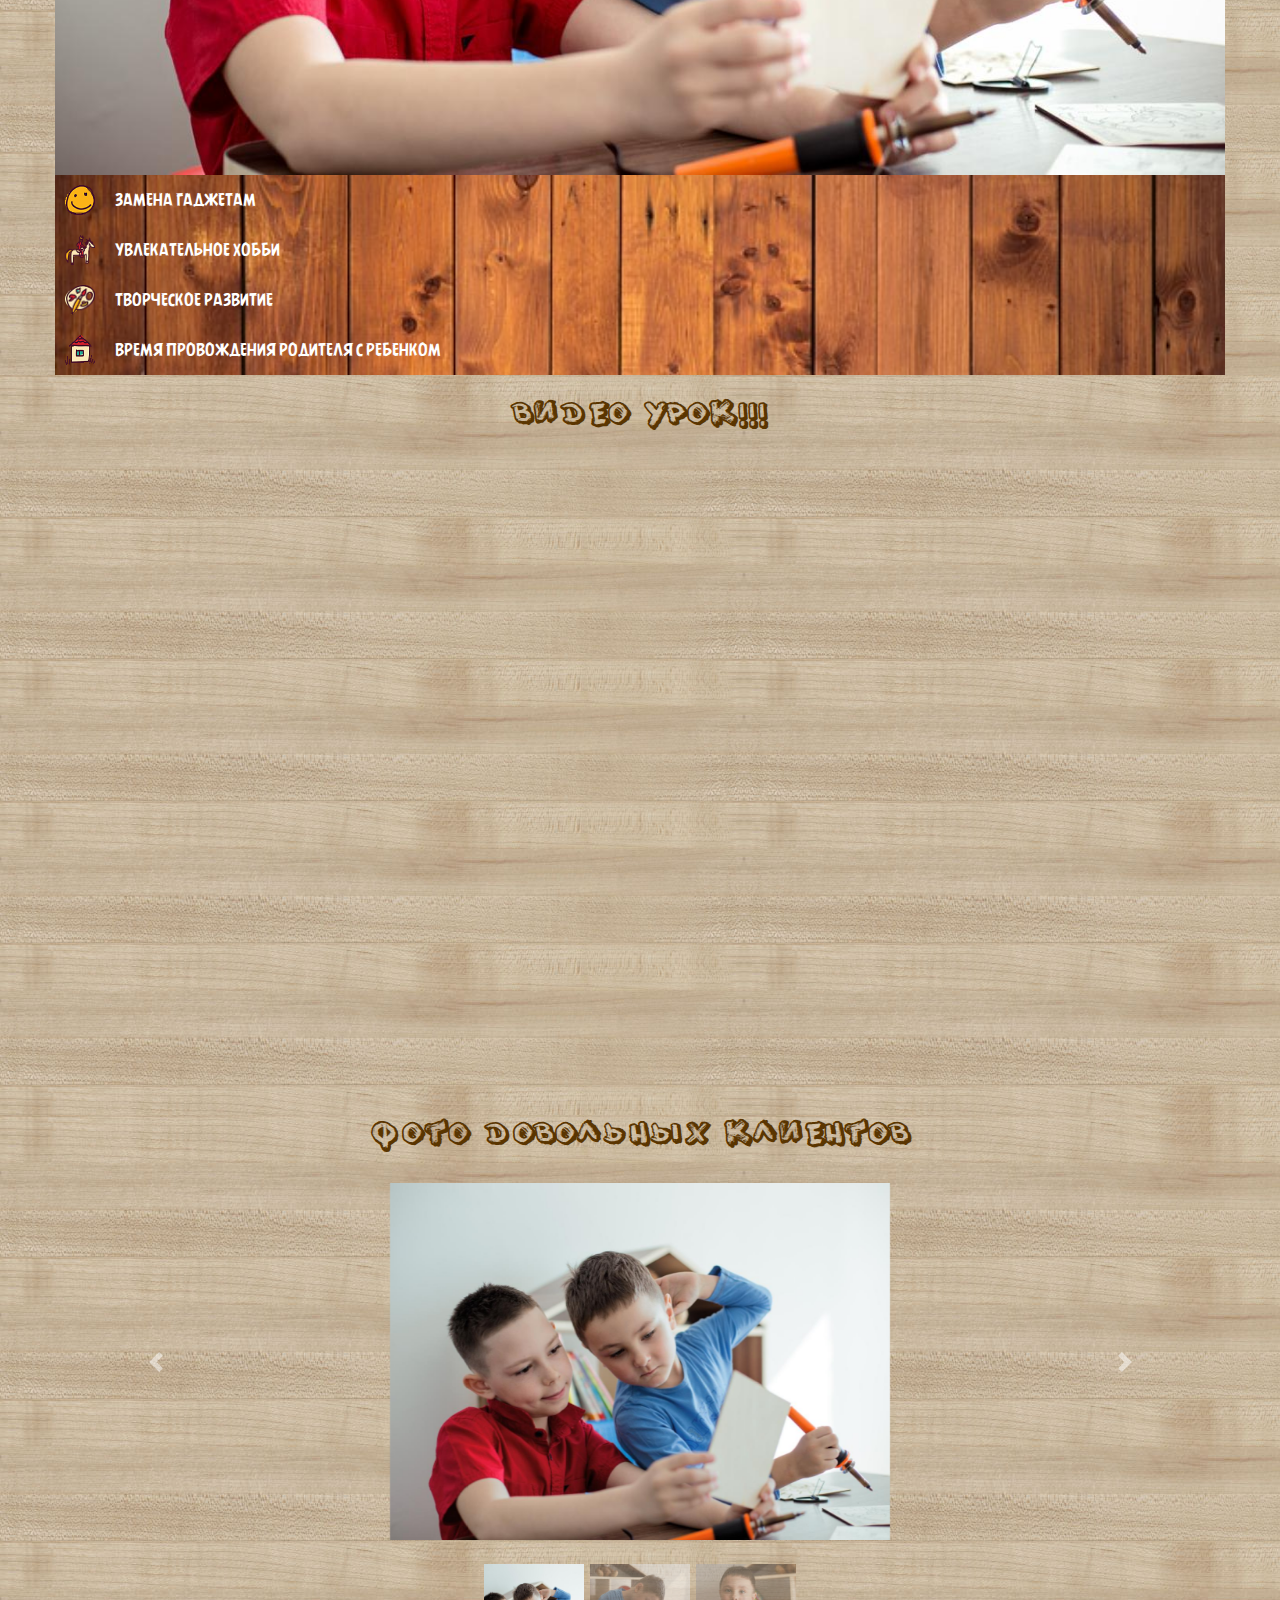
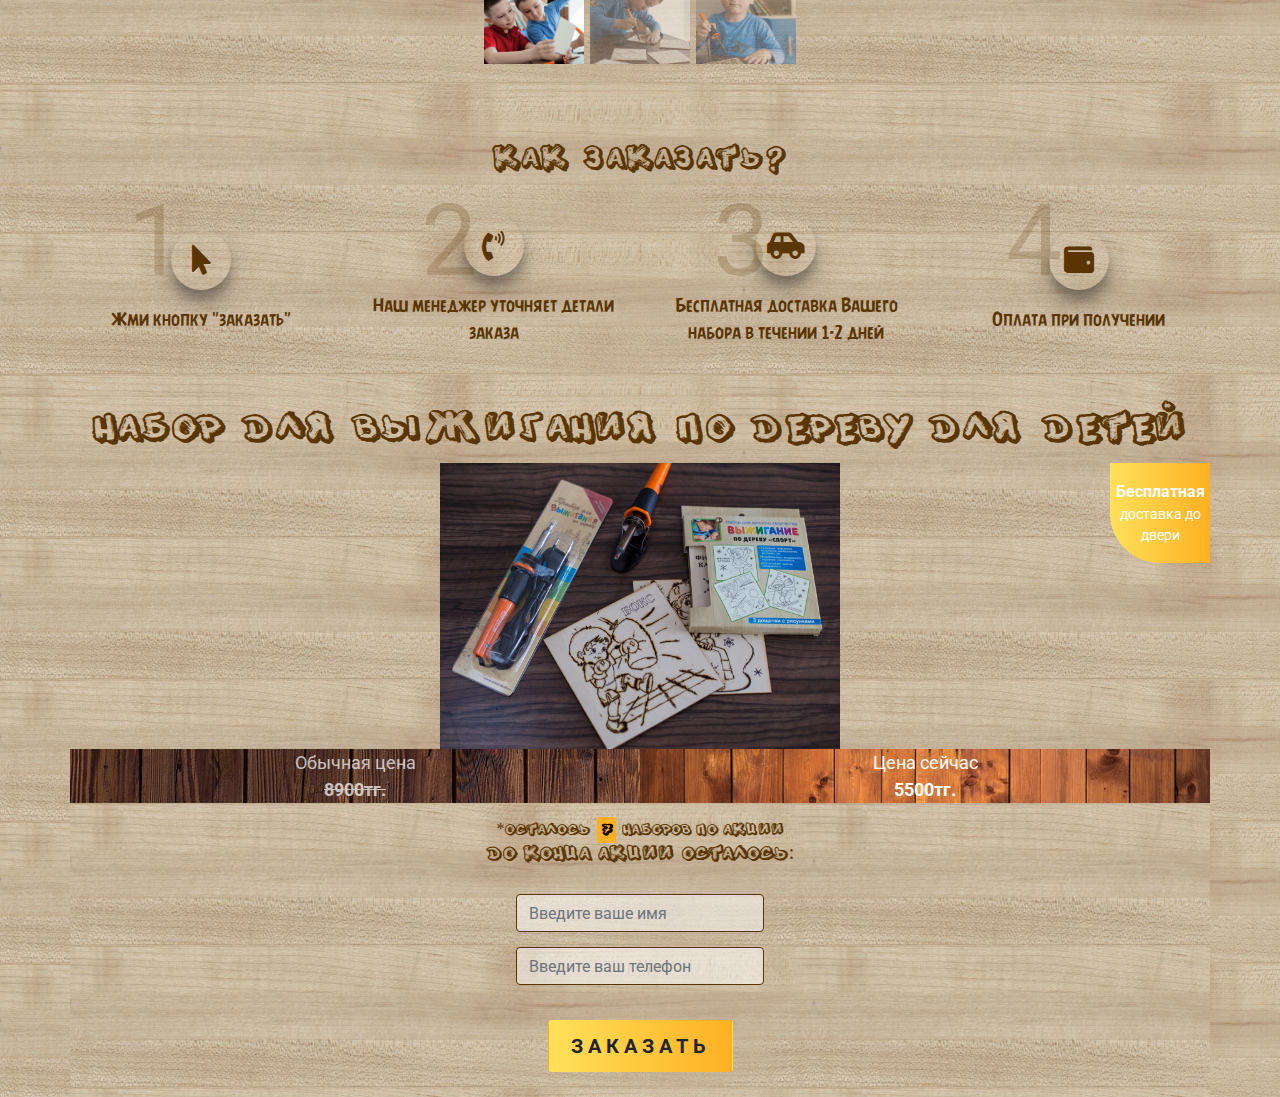
==== commit e22e493b: "Изменения 1.1" ====
--- a/index.html
+++ b/index.html
@@ -28,20 +28,15 @@
     </div>
     <div class="prices">
       <div class="container">
-        <div class="header__benefit">
-            <div class="prices__link col-sm-6 text-center prices__link-left">
-              <p>Обычная цена</p>
-              <p><span><s>8900тг.</s></span></p>
-            </div>
-            <div class="prices__link col-sm-6 text-center">
-              <p>Цена сейчас</p>
-              <p><span class="price-now">5500тг.</span></p>
-            </div>
-        </div>
         <div class="time__content text-center">
           <h3>До конца акции осталось:</h3>
           <div class="row time__block justify-content-center">
             <script src="//megatimer.ru/get/a1a981479dd5ff5a64af9076802deb30.js"></script>
+          </div>
+          <div class="prices__benefit">
+            <p><s>8900тг.</s></p>
+            <i class="fas fa-chevron-right"></i>
+            <p><span>5500тг.</span></p>
           </div>
           <a href="#" data-value="sell" class="btn col-8 col-lg-2">Заказать</a>
           <p>*осталось <span>7</span> наборов по акции</p>
--- a/css/main.css
+++ b/css/main.css
@@ -14763,6 +14763,30 @@
   border-color: #5a3500;
   background: rgba(255, 255, 255, 0.5); }
 
+.prices__benefit {
+  display: -webkit-box;
+  display: -ms-flexbox;
+  display: flex;
+  -webkit-box-orient: horizontal;
+  -webkit-box-direction: normal;
+  -ms-flex-direction: row;
+  flex-direction: row;
+  -webkit-box-align: center;
+  -ms-flex-align: center;
+  align-items: center;
+  -webkit-box-pack: center;
+  -ms-flex-pack: center;
+  justify-content: center;
+  letter-spacing: 5px; }
+  .prices__benefit i {
+    font-size: 30px; }
+  .prices__benefit p {
+    font-size: 26px; }
+    .prices__benefit p span {
+      font-size: 30px;
+      background: none;
+      color: #5a3500; }
+
 .video {
   padding: 20px 0;
   background: url(../img/header-bg.jpg); }
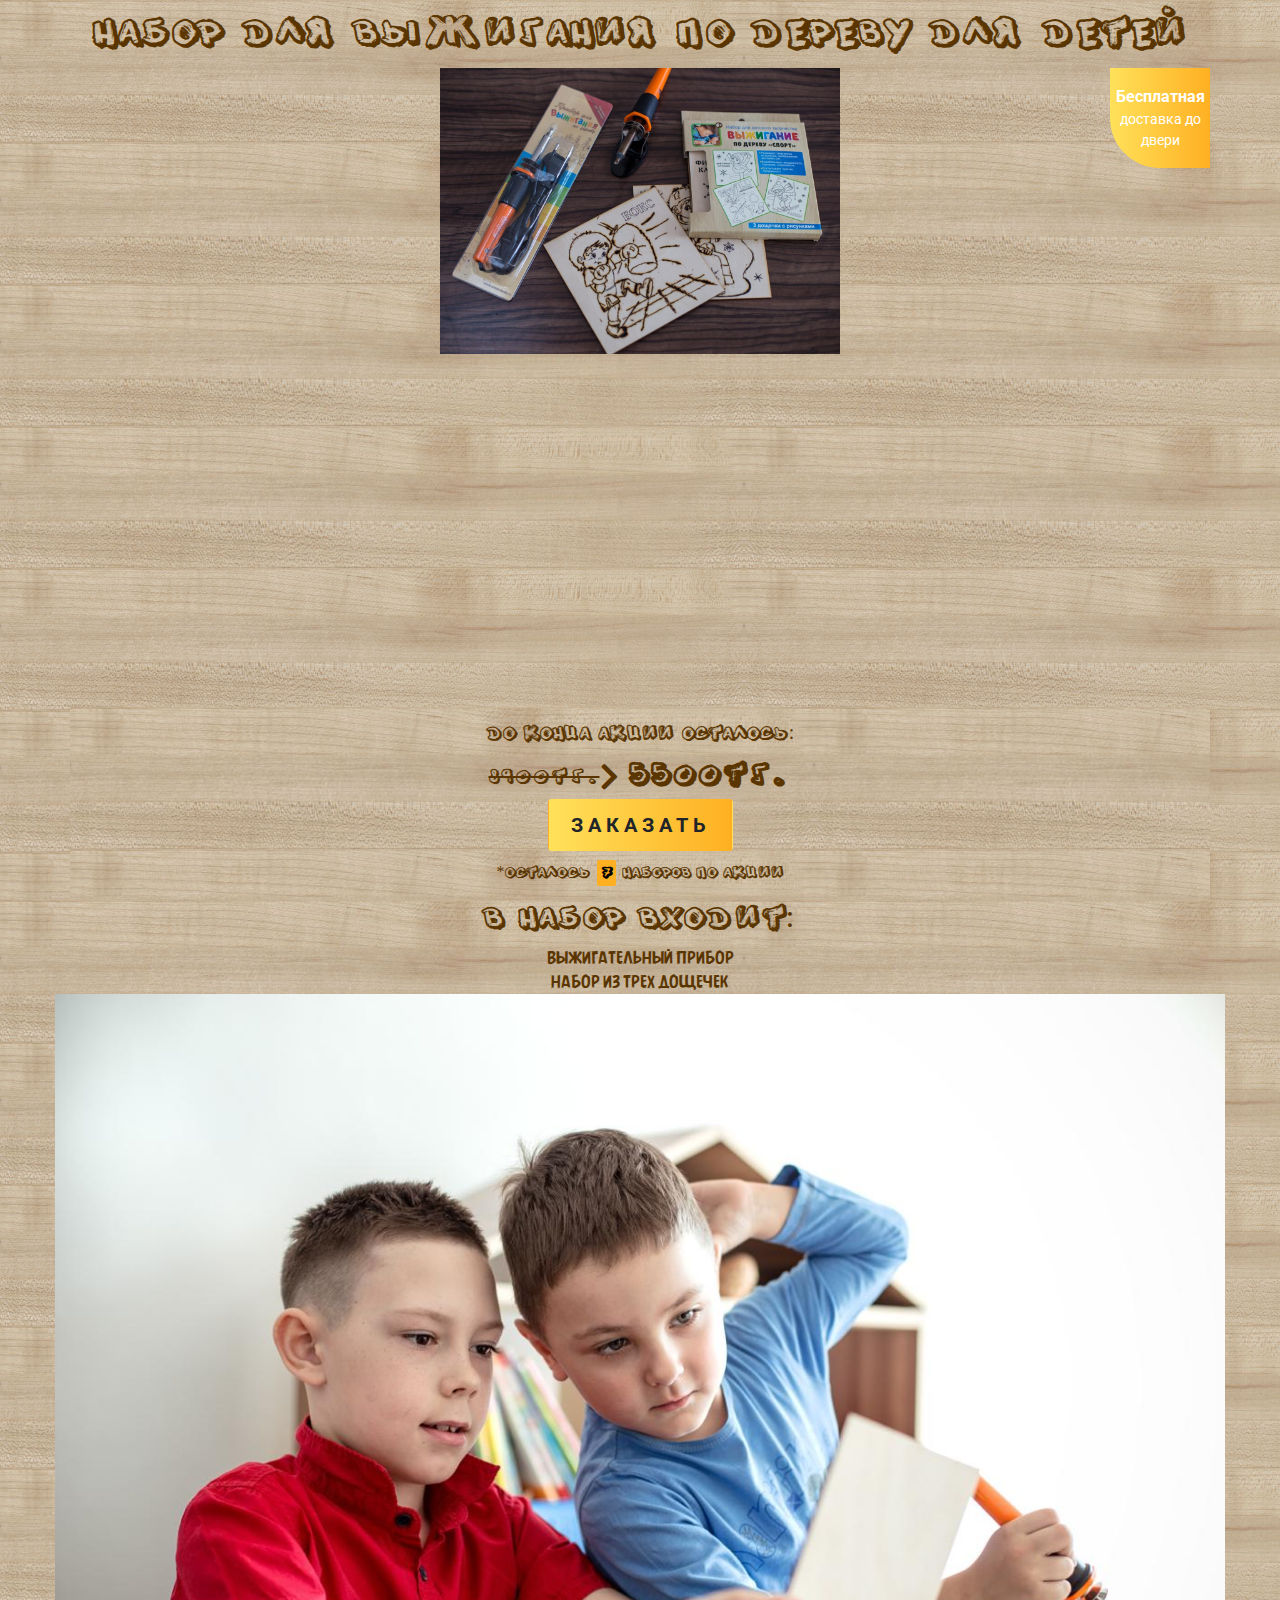
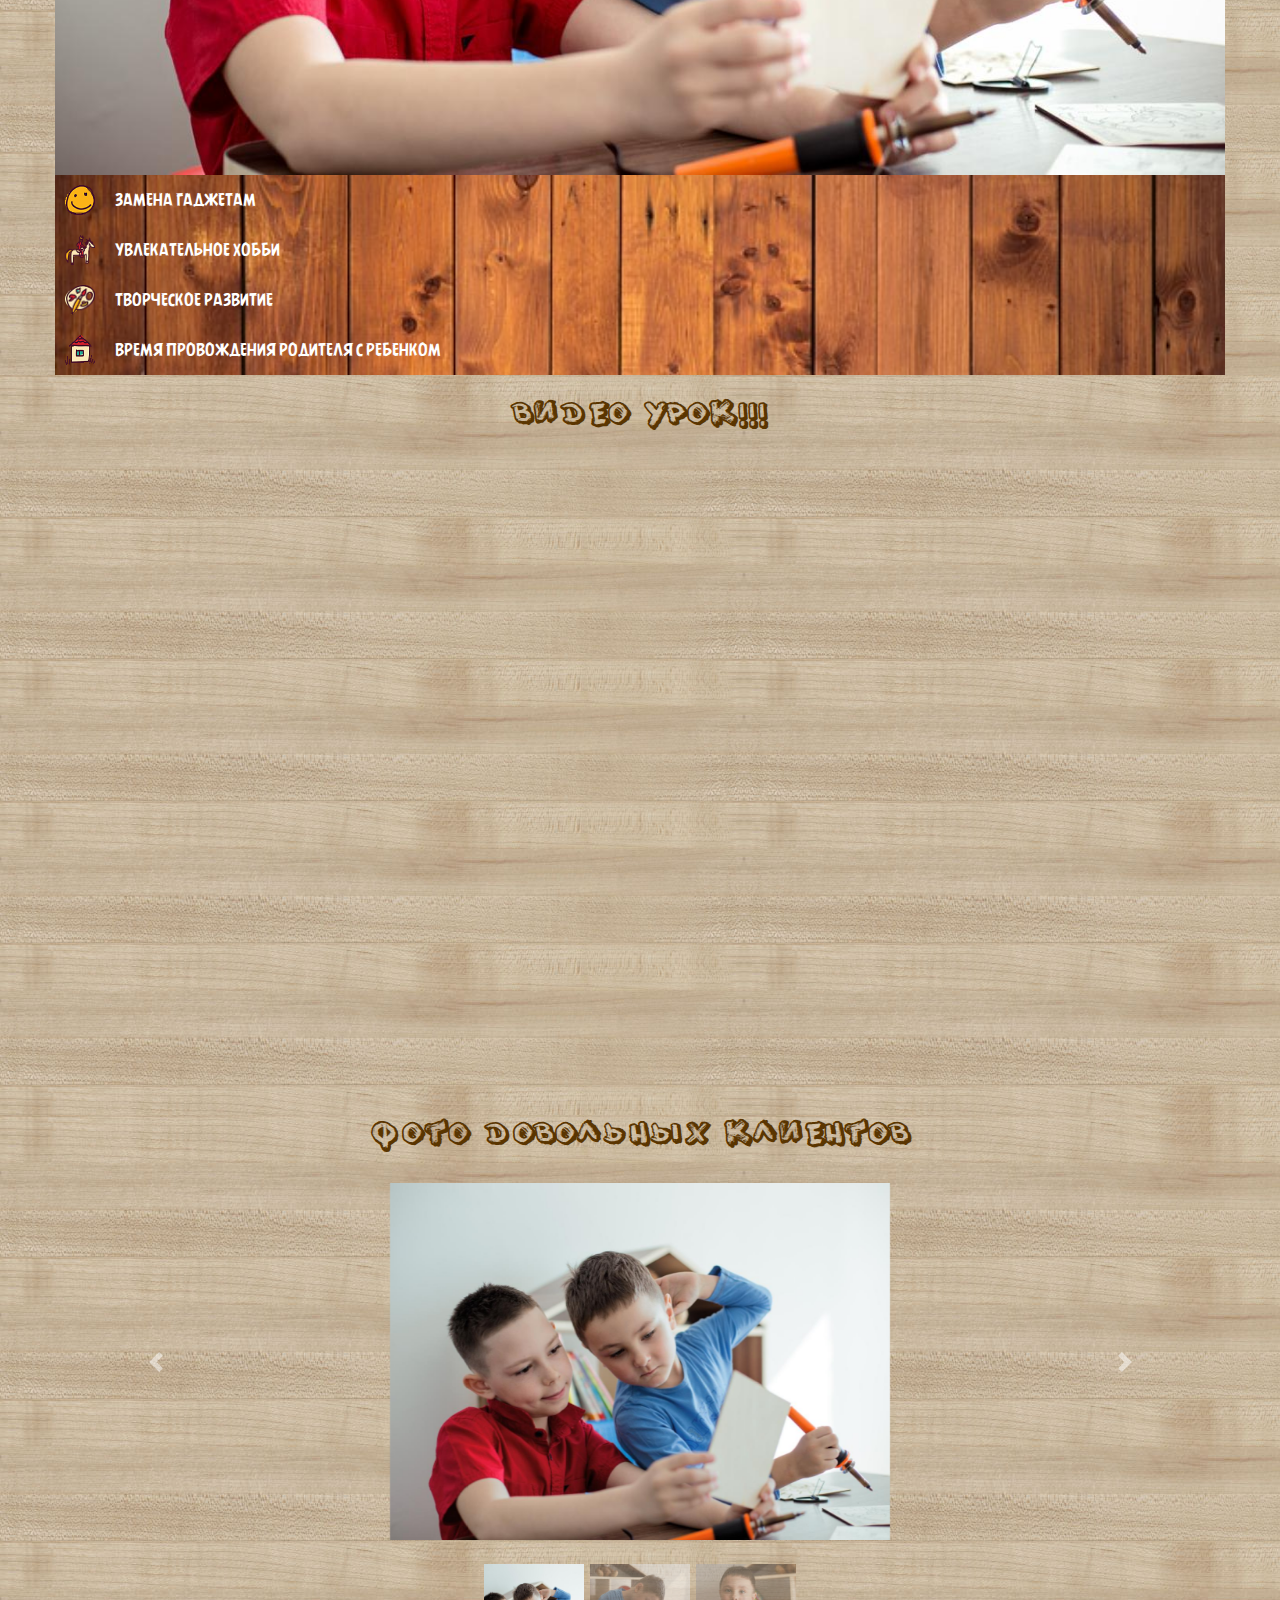
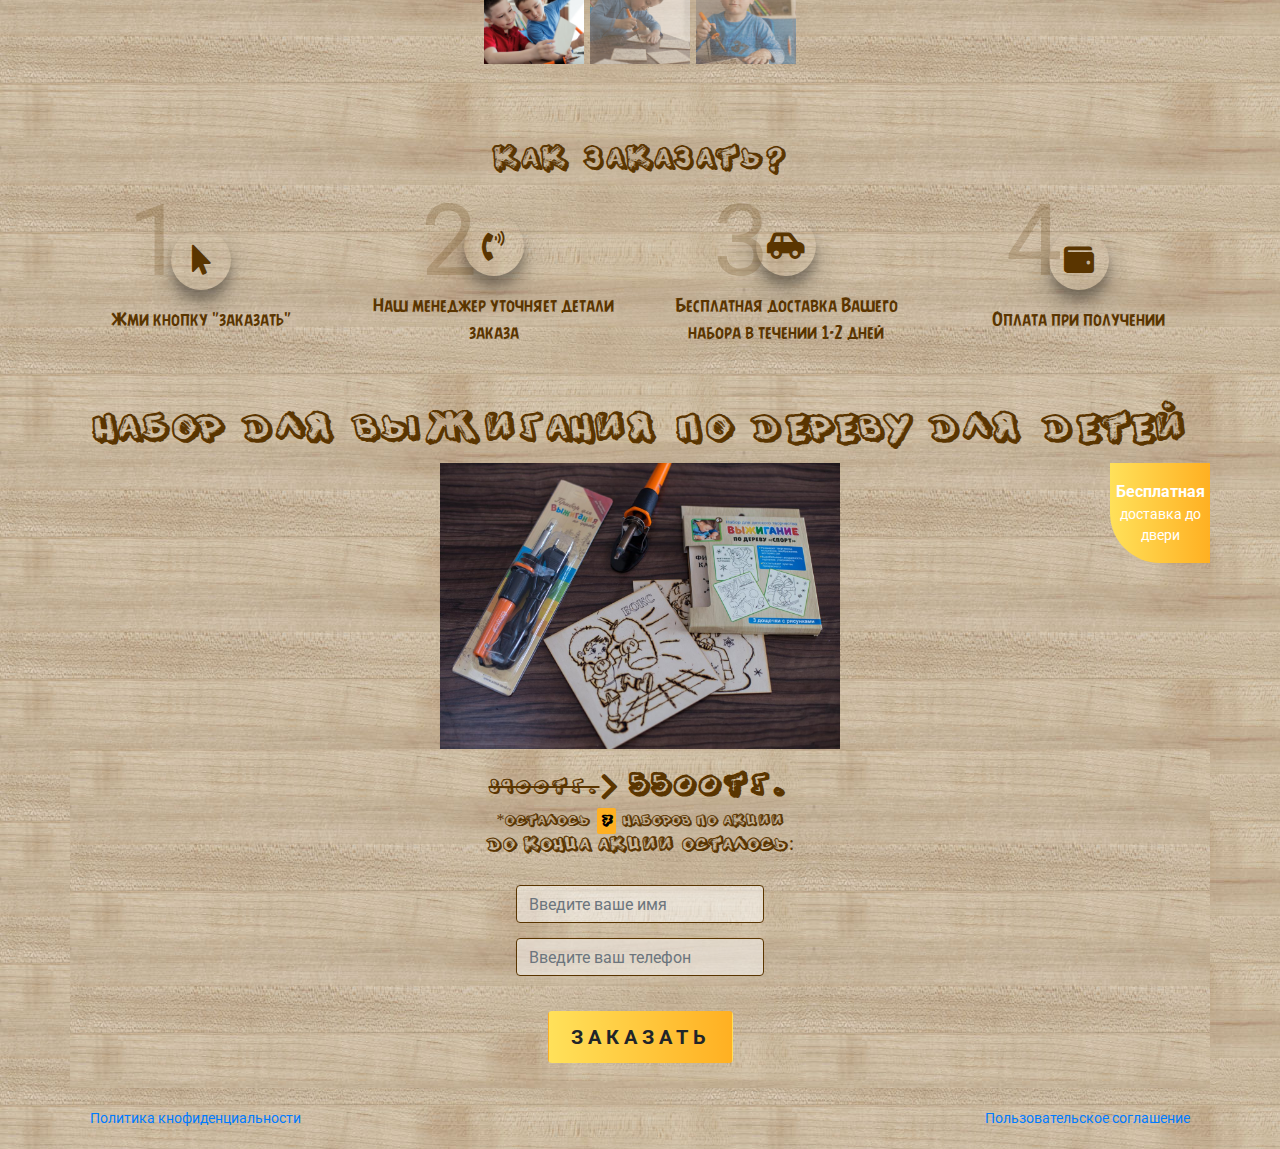
==== commit ddfd891a: "Добавил пользовательское соглашение" ====
--- a/index.html
+++ b/index.html
@@ -163,18 +163,13 @@
         <img src="img/pic-1.jpg" class="img-fluid" alt="Детский набор">
       </div>
     </div>
-    <div class="header__benefit container">
-        <div class="prices__link prices__link-left col-sm-6 text-center">
-          <p>Обычная цена</p>
-          <p><span><s>8900тг.</s></span></p>
-        </div>
-        <div class="prices__link col-sm-6 text-center">
-          <p>Цена сейчас</p>
-          <p><span>5500тг.</span></p>
-        </div>
-    </div>
     <div id="sell" class="container">
       <div class="time__content text-center">
+        <div class="prices__benefit">
+          <p><s>8900тг.</s></p>
+          <i class="fas fa-chevron-right"></i>
+          <p><span>5500тг.</span></p>
+        </div>
         <p>*осталось <span>7</span> наборов по акции</p>
         <h3>До конца акции осталось:</h3>
         <div class="row time__block justify-content-center">
@@ -192,6 +187,10 @@
         </form>
         <a href="#" class="btn col-8 col-lg-2">Заказать</a>
       </div>
+      <div class="politic">
+        <a target="_blank" href="politic-1.html">Политика кнофиденциальности</a>
+        <a target="_blank" href="politic-2.html">Пользовательское соглашение</a>
+      </div>
     </div>
   </header>
 
--- a/css/main.css
+++ b/css/main.css
@@ -14781,11 +14781,26 @@
   .prices__benefit i {
     font-size: 30px; }
   .prices__benefit p {
-    font-size: 26px; }
+    font-size: 20px; }
     .prices__benefit p span {
       font-size: 30px;
       background: none;
       color: #5a3500; }
+
+.politic {
+  padding: 20px;
+  display: -webkit-box;
+  display: -ms-flexbox;
+  display: flex;
+  -webkit-box-orient: horizontal;
+  -webkit-box-direction: normal;
+  -ms-flex-direction: row;
+  flex-direction: row;
+  -webkit-box-pack: justify;
+  -ms-flex-pack: justify;
+  justify-content: space-between; }
+  .politic a {
+    font-size: 14px; }
 
 .video {
   padding: 20px 0;
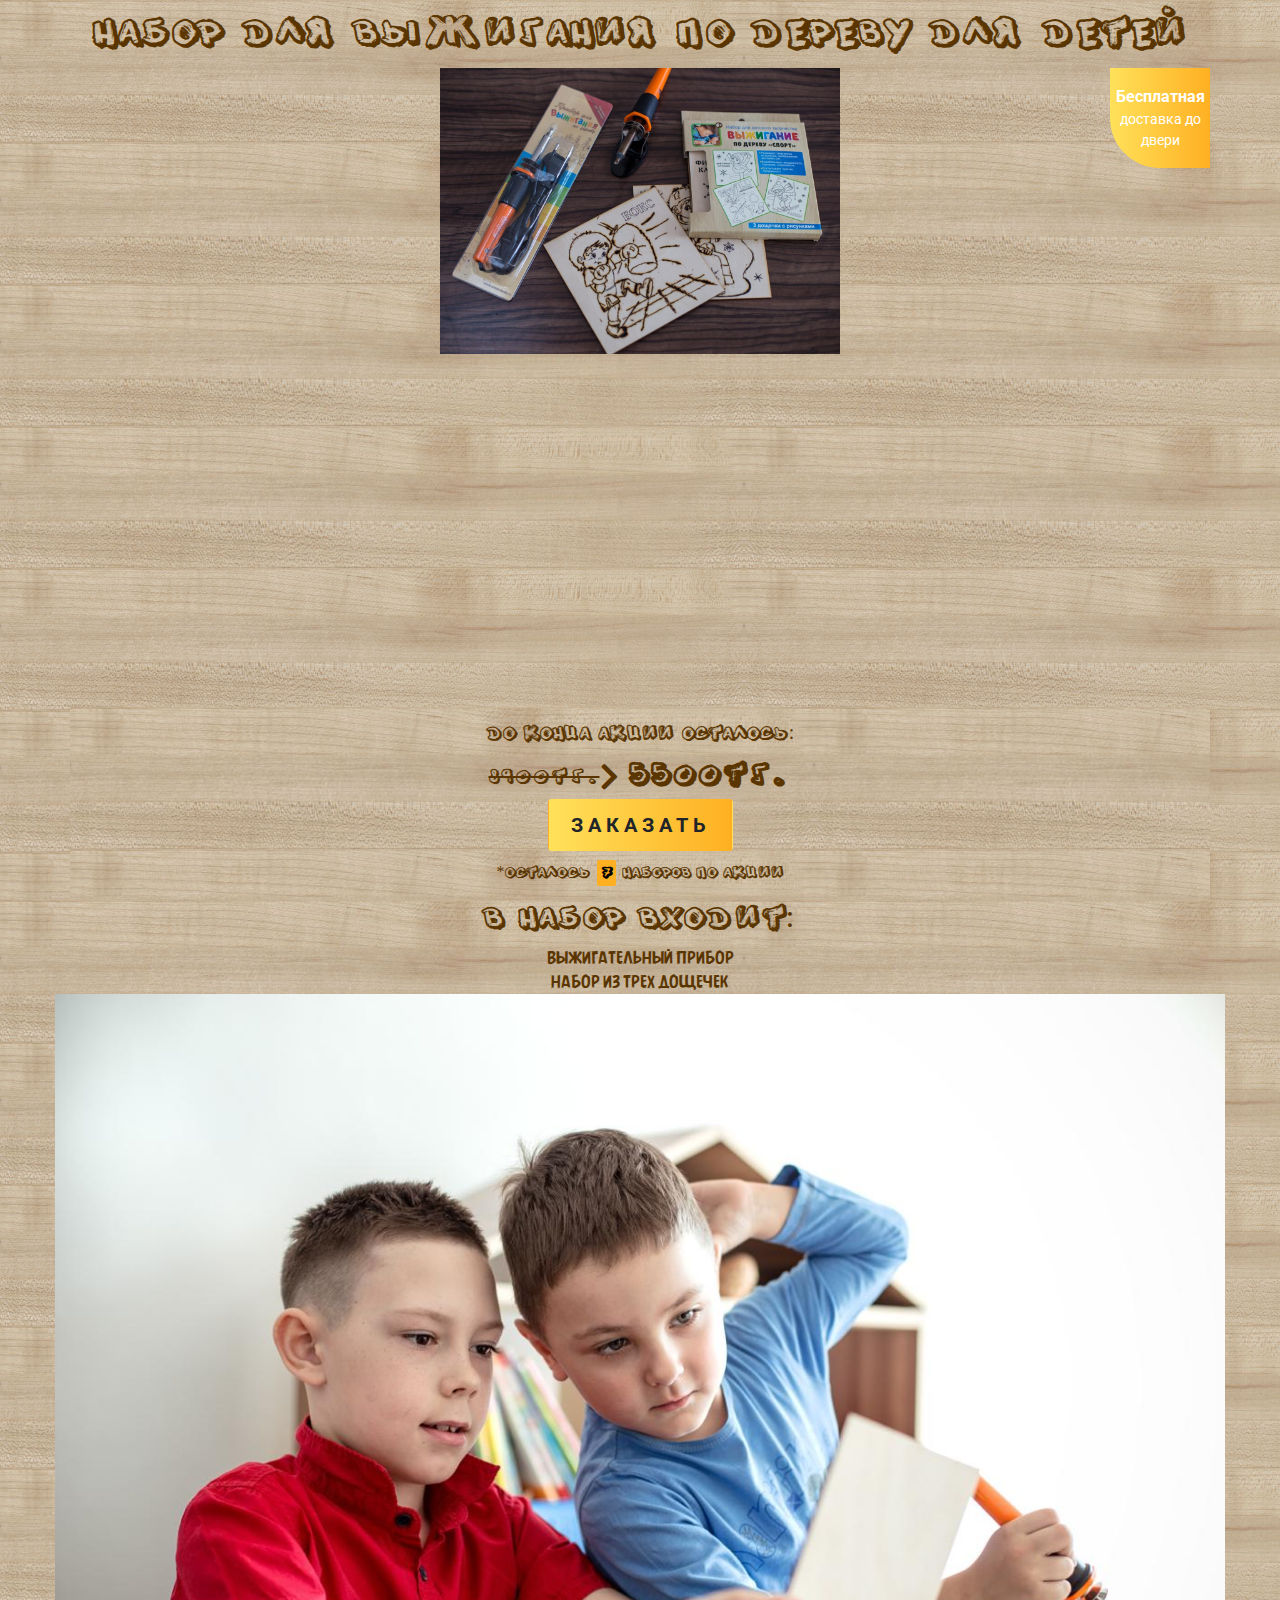
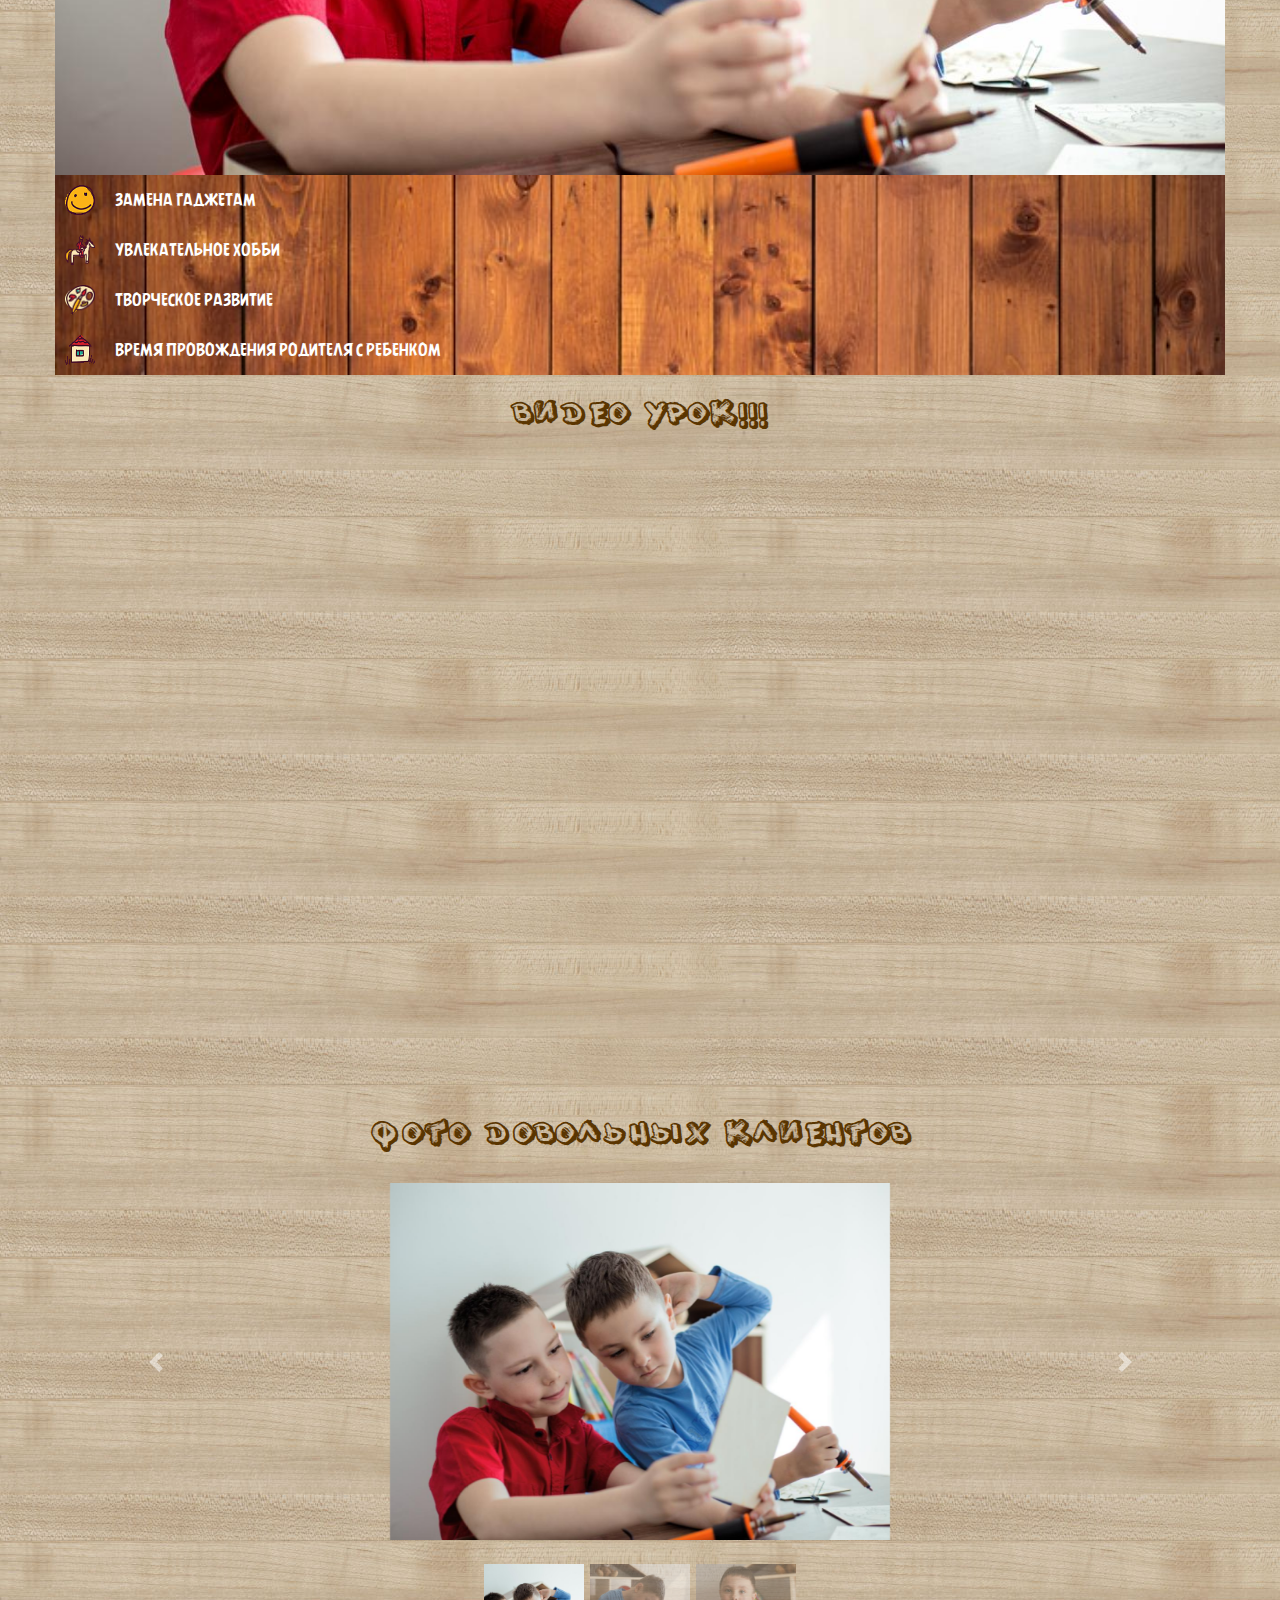
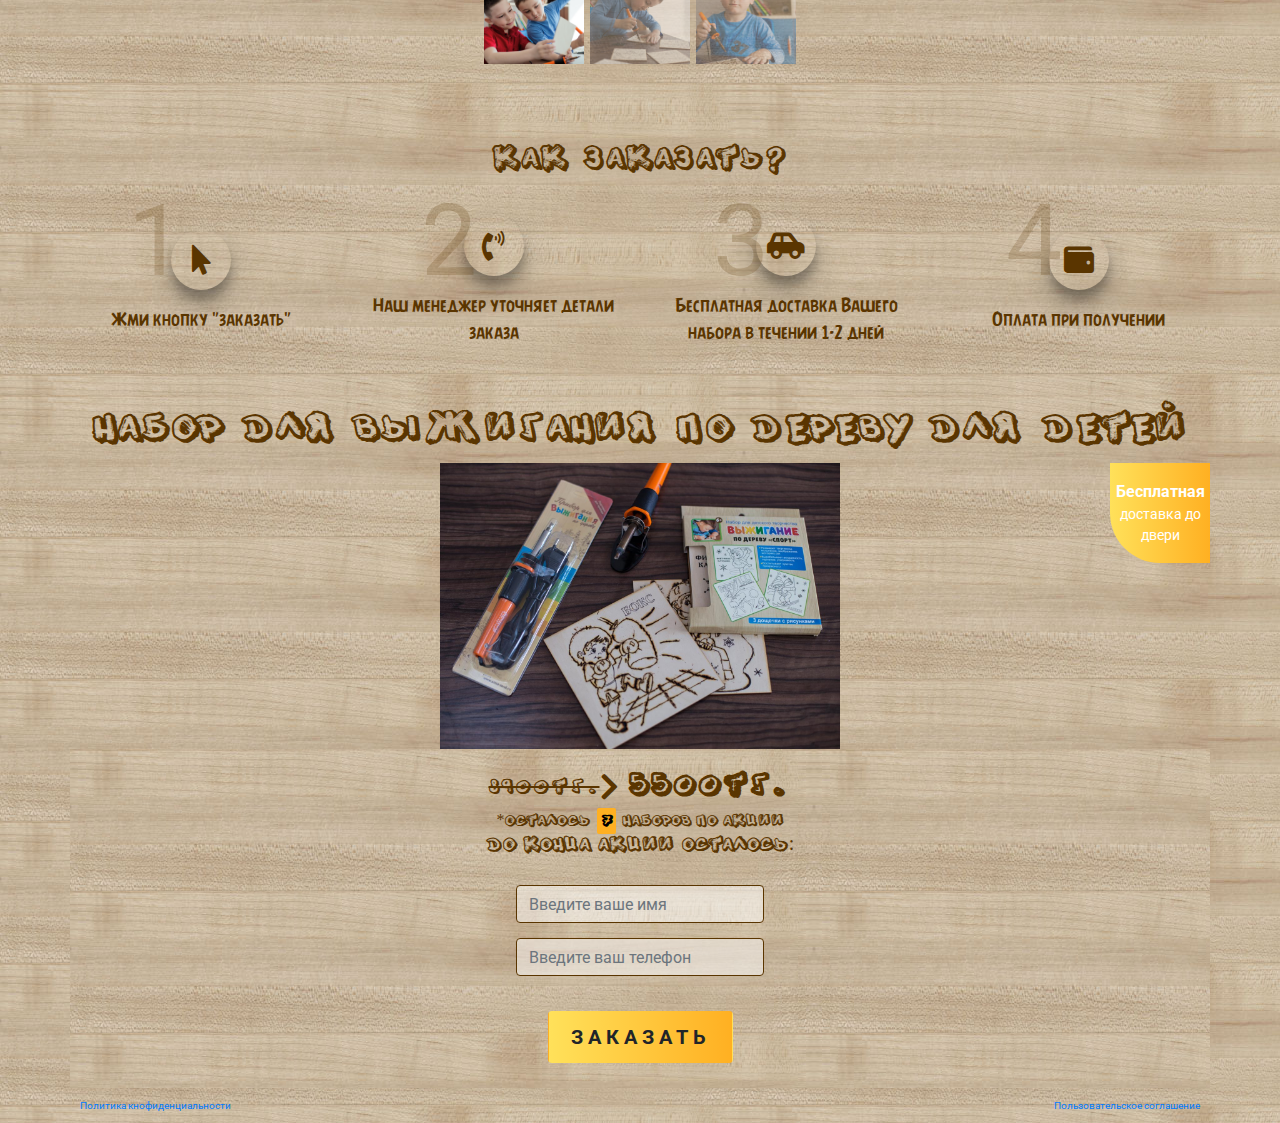
==== commit 402819da: "Изменил таймер" ====
--- a/index.html
+++ b/index.html
@@ -31,7 +31,7 @@
         <div class="time__content text-center">
           <h3>До конца акции осталось:</h3>
           <div class="row time__block justify-content-center">
-            <script src="//megatimer.ru/get/a1a981479dd5ff5a64af9076802deb30.js"></script>
+            <script src="//megatimer.ru/get/f3cb7e895e491cab5e511611c1ddd403.js"></script>
           </div>
           <div class="prices__benefit">
             <p><s>8900тг.</s></p>
@@ -173,7 +173,7 @@
         <p>*осталось <span>7</span> наборов по акции</p>
         <h3>До конца акции осталось:</h3>
         <div class="row time__block justify-content-center">
-          <script src="//megatimer.ru/get/a1a981479dd5ff5a64af9076802deb30.js"></script>
+          <script src="//megatimer.ru/get/f3cb7e895e491cab5e511611c1ddd403.js"></script>
         </div>
         <form>
           <div class="form">
--- a/css/main.css
+++ b/css/main.css
@@ -14788,7 +14788,7 @@
       color: #5a3500; }
 
 .politic {
-  padding: 20px;
+  padding: 10px;
   display: -webkit-box;
   display: -ms-flexbox;
   display: flex;
@@ -14800,7 +14800,7 @@
   -ms-flex-pack: justify;
   justify-content: space-between; }
   .politic a {
-    font-size: 14px; }
+    font-size: 10px; }
 
 .video {
   padding: 20px 0;
